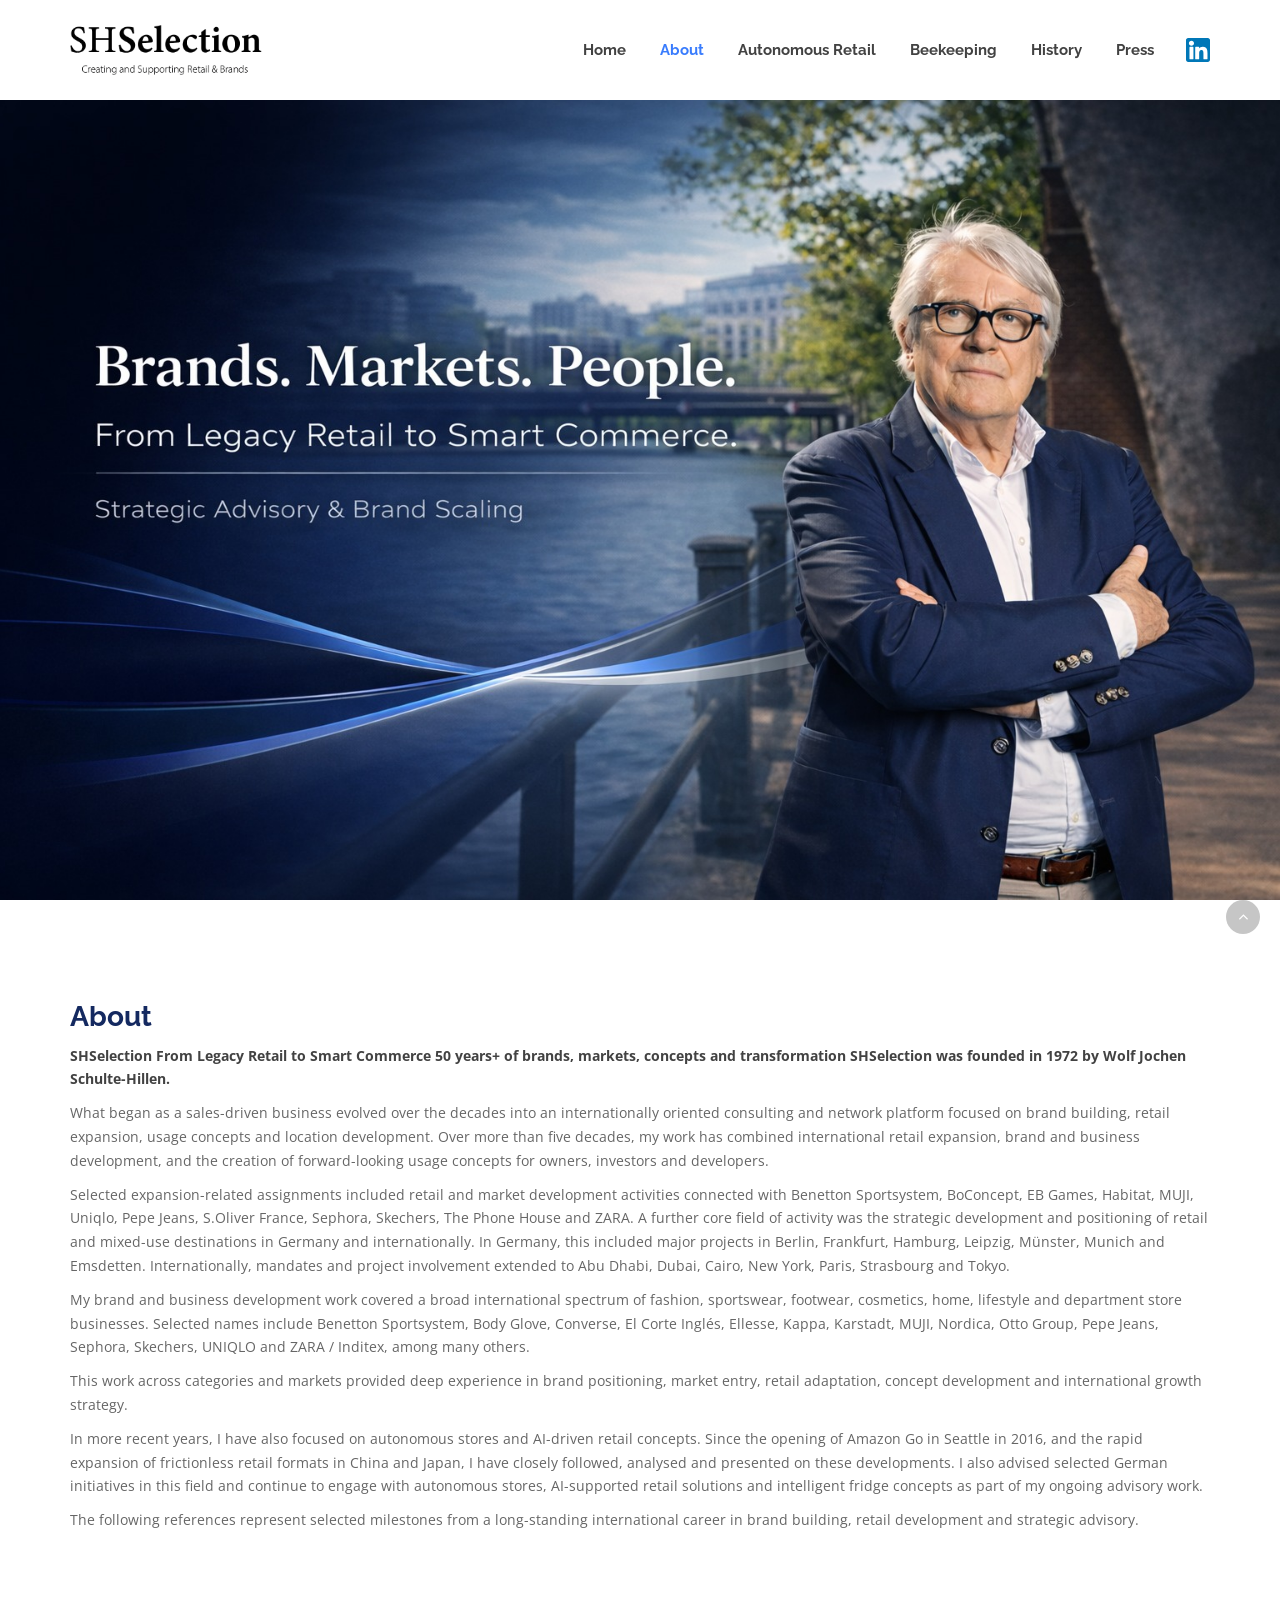
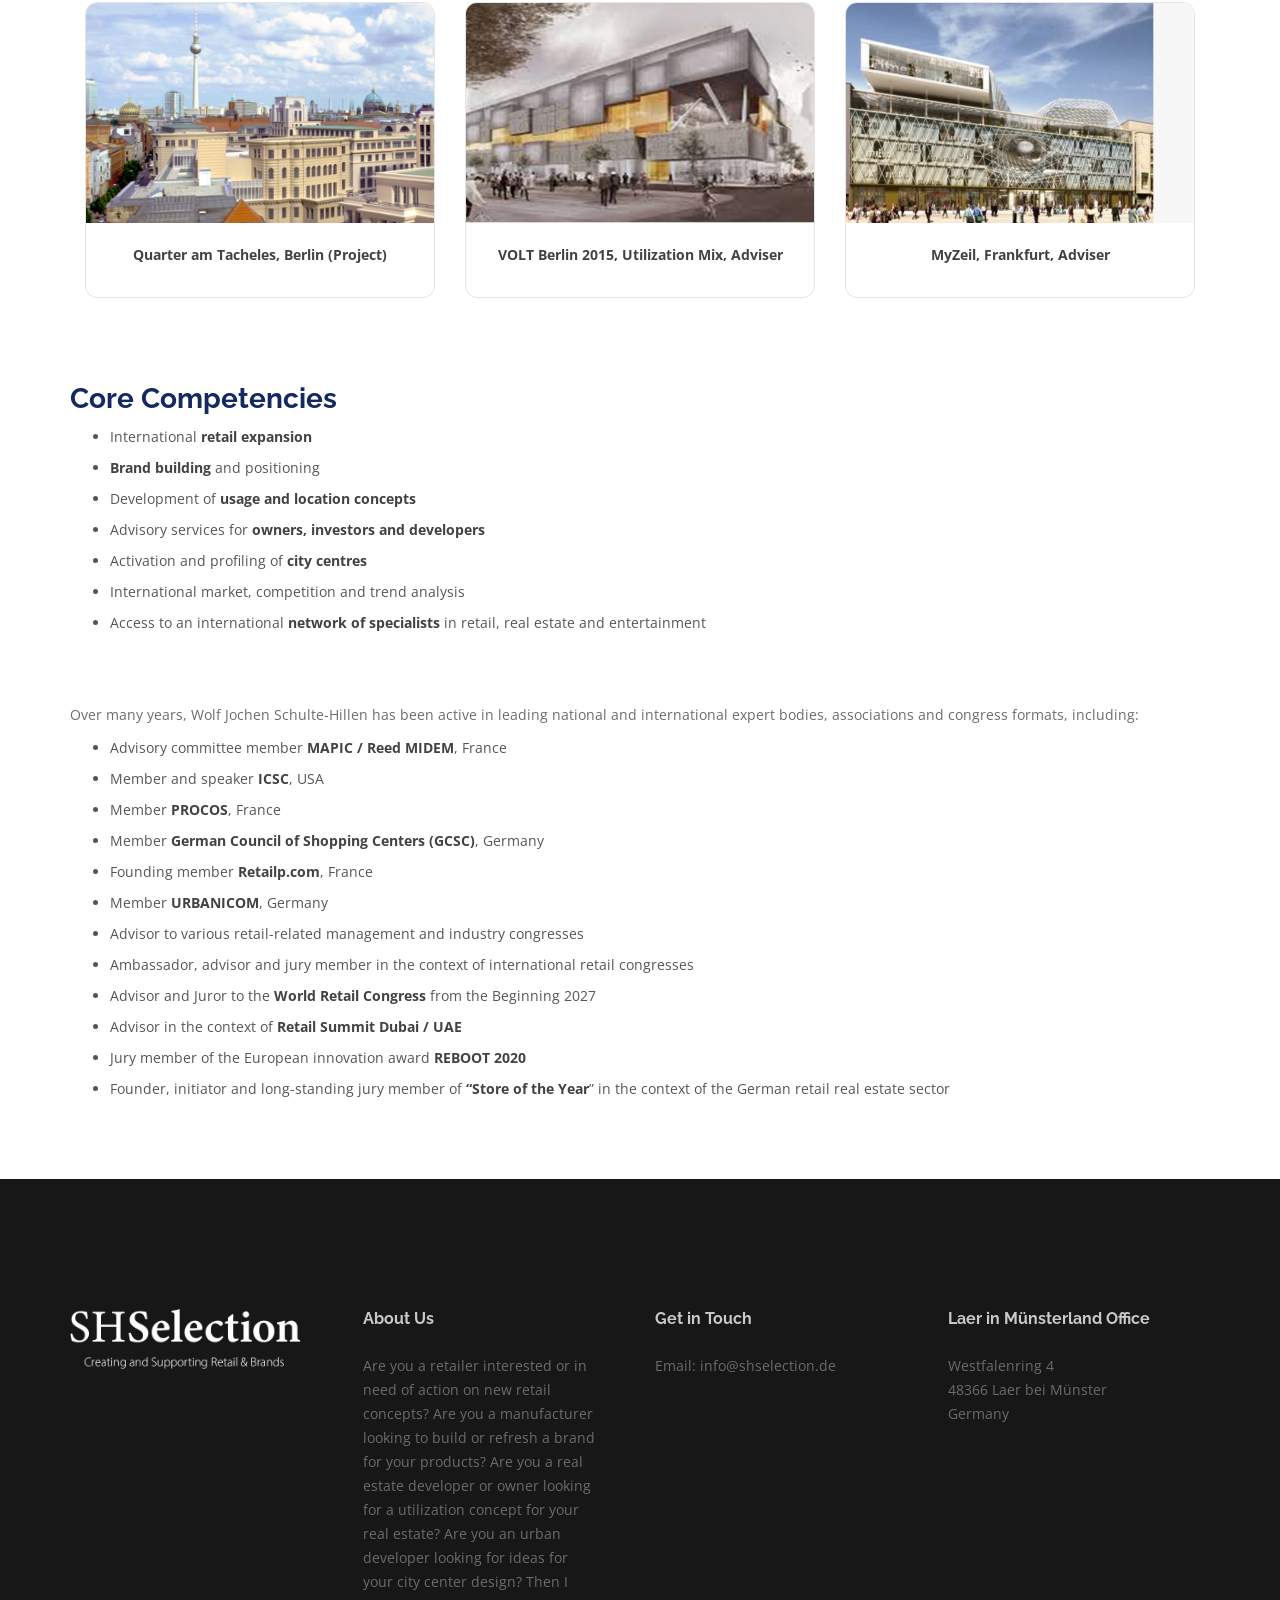
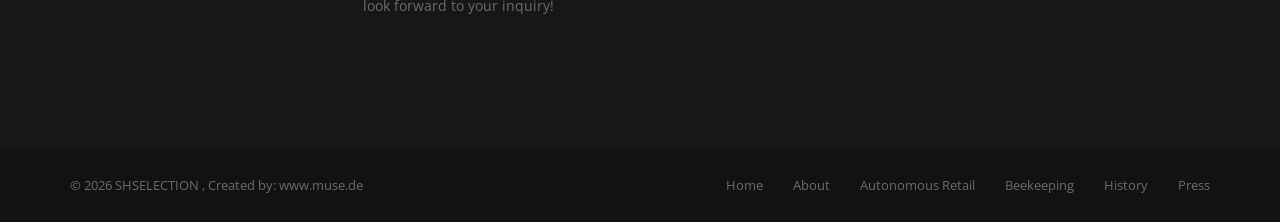
==== about.html @ 66995855 "ui change" ====
<!DOCTYPE html>
<html lang="en">

<head>
    <title>SHSELECTION | Presses Melbourne</title>

    <meta charset="utf-8">
    <!--[if IE]><meta http-equiv='X-UA-Compatible' content='IE=edge,chrome=1'><![endif]-->
    <meta name="viewport" content="width=device-width, initial-scale=1, maximum-scale=1">
    <meta name="description" content="">

    <!-- Google Fonts -->
    <link href='https://fonts.googleapis.com/css?family=Raleway:400,600,700%7COpen+Sans:400,400i,700%7CNoto+Serif:400i'
        rel='stylesheet'>

    <!-- Css -->
    <link rel="stylesheet" href="css/bootstrap.min.css" />
    <link rel="stylesheet" href="css/magnific-popup.css" />
    <link rel="stylesheet" href="revolution/css/settings.css" />
    <link rel="stylesheet" href="css/font-icons.css" />
    <link rel="stylesheet" type="text/css" href="css/aos.css">
    <link rel="stylesheet" href="css/rev-slider.css" />
    <link rel="stylesheet" href="css/sliders.css" />
    <link rel="stylesheet" href="css/style.css" />
    <link rel="stylesheet" href="css/colors/blue.css" />

    <!-- Favicons -->
    <link rel="shortcut icon" href="img/favicon.ico">
    <link rel="apple-touch-icon" href="img/apple-touch-icon.png">
    <link rel="apple-touch-icon" sizes="72x72" href="img/apple-touch-icon-72x72.png">
    <link rel="apple-touch-icon" sizes="114x114" href="img/apple-touch-icon-114x114.png">

</head>

<body class="relative raleway grid-1440">

    <!-- Preloader -->
    <div class="loader-mask">
        <div class="loader">
            <div></div>
            <div></div>
        </div>
    </div>


    <main class="main-wrapper">

        <header class="nav-type-3">

            <nav class="navbar navbar-static-top">
                <div class="navigation" id="sticky-nav">
                    <div class="container relative">

                        <div class="row">
                            <div class="navbar-header">
                                <!-- Logo -->
                                <div class="logo-container">
                                    <div class="logo-wrap">
                                        <a href="index.html">
                                            <img class="logo-dark" src="img/logo.png" alt="logo">
                                        </a>
                                    </div>
                                </div>
                                <button type="button" class="navbar-toggle" data-toggle="collapse"
                                    data-target="#navbar-collapse">
                                    <span class="sr-only">Toggle navigation</span>
                                    <span class="icon-bar"></span>
                                    <span class="icon-bar"></span>
                                    <span class="icon-bar"></span>
                                </button>
                            </div> <!-- end navbar-header -->

                            <div class="nav-wrap right">
                                <div class="collapse navbar-collapse text-center" id="navbar-collapse">
                                    <ul class="nav navbar-nav navbar-right">
                                        <li>
                                            <a href="index.html">Home</a>
                                        </li>
                                        <li class="active">
                                            <a href="about.html">About</a>
                                        </li>
                                        <li>
                                            <a href="autonomous_retail.html">Autonomous Retail</a>
                                        </li>
                                        <li>
                                            <a href="beekeeping.html">Beekeeping</a>
                                        </li>
                                        <li>
                                            <a href="history.html">History</a>
                                        </li>
                                        <li>
                                            <a href="press.html">Press</a>
                                        </li>
                                        <!-- Nav right -->
                                        <li class="nav-right hidden-sm hidden-xs">
                                            <ul>
                                                <li>
                                                    <a href="https://www.linkedin.com/in/wjsh/" target="_blank"
                                                        class="header_icon">
                                                        <img src="img/linkedin_icon.svg" alt="#">
                                                    </a> 
                                                </li>
                                            </ul>
                                        </li>


                                    </ul> <!-- end menu -->
                                </div> <!-- end collapse -->
                            </div> <!-- end col -->

                        </div> <!-- end row -->
                    </div> <!-- end container -->
                </div> <!-- end navigation -->
            </nav> <!-- end navbar -->
        </header>

        <div class="content-wrapper oh">

            <section class="custome_banner about_banner">
                <div class="container">
                    <div class="custome_banner_inner">
                        <div class="custome_banner_content animated-queue d-none">
                            <h2>Press</h2>
                            <p>Always focusing on innovations, trends and current topics. Here you can find articles and
                                contributions from SH Selection in German.</p>
                        </div>
                    </div>
                </div>
            </section>

            <div class="about_content">
                <section class="section-wrap pt-100">
                    <div class="container">
                        <h2 class="section-title" data-aos="fade-up">About</h2>
                        <p class="section-text" data-aos="fade-up"> <strong>SHSelection From Legacy Retail to Smart
                                Commerce 50 years+ of brands, markets, concepts and
                                transformation SHSelection was founded in 1972 by Wolf Jochen Schulte-Hillen.</strong>
                        </p>
                        <p class="section-text" data-aos="fade-up">
                            What began as a sales-driven business evolved over the decades into an internationally
                            oriented consulting and network platform focused on brand building, retail expansion, usage
                            concepts and location development. Over more than five decades, my work has combined
                            international retail expansion, brand and business development, and the creation of
                            forward-looking usage concepts for owners, investors and developers.
                        </p>
                        <p class="section-text" data-aos="fade-up">
                            Selected expansion-related assignments included retail and market development activities
                            connected with Benetton Sportsystem, BoConcept, EB Games, Habitat, MUJI, Uniqlo, Pepe Jeans,
                            S.Oliver France, Sephora, Skechers, The Phone House and ZARA. A further core field of
                            activity was the strategic development and positioning of retail and mixed-use destinations
                            in Germany and internationally. In Germany, this included major projects in Berlin,
                            Frankfurt, Hamburg, Leipzig, Münster, Munich and Emsdetten. Internationally, mandates and
                            project involvement extended to Abu Dhabi, Dubai, Cairo, New York, Paris, Strasbourg and
                            Tokyo.
                        </p>
                        <p class="section-text" data-aos="fade-up">
                            My brand and business development work covered a broad international spectrum of fashion,
                            sportswear, footwear, cosmetics, home, lifestyle and department store businesses. Selected
                            names include Benetton Sportsystem, Body Glove, Converse, El Corte Inglés, Ellesse, Kappa,
                            Karstadt, MUJI, Nordica, Otto Group, Pepe Jeans, Sephora, Skechers, UNIQLO and ZARA /
                            Inditex, among many others.
                        </p>
                        <p class="section-text" data-aos="fade-up">
                            This work across categories and markets provided deep experience in brand positioning,
                            market entry, retail adaptation, concept development and international growth strategy.
                        </p>
                        <p class="section-text" data-aos="fade-up">
                            In more recent years, I have also focused on autonomous stores and AI-driven retail
                            concepts. Since the opening of Amazon Go in Seattle in 2016, and the rapid expansion of
                            frictionless retail formats in China and Japan, I have closely followed, analysed and
                            presented on these developments. I also advised selected German initiatives in this field
                            and continue to engage with autonomous stores, AI-supported retail solutions and intelligent
                            fridge concepts as part of my ongoing advisory work.
                        </p>
                        <p class="section-text" data-aos="fade-up">
                            The following references represent selected milestones from a long-standing international
                            career in brand building, retail development and strategic advisory.
                        </p>
                    </div>
                </section>
                <section class="section-wrap about_slider">
                    <div class="container">
                        <div class="about_slider_inner">
                            <div id="owl-3-items"
                                class="works-grid with-title gutter owl-carousel owl-theme owl-dark-dots">

                                <div class="work-item hover-trigger hover-3">
                                    <div class="work-container">
                                        <div class="card_with_img">
                                            <div class="card_img">
                                                <img src="img/about/about_slider_img1.jpeg" alt="#">
                                            </div>
                                            <div class="card_content">
                                                <p><strong>Quarter am Tacheles, Berlin (Project)</strong></p>
                                            </div>
                                        </div>
                                    </div>
                                </div>
                                <div class="work-item hover-trigger hover-3">
                                    <div class="work-container">
                                        <div class="card_with_img">
                                            <div class="card_img">
                                                <img src="img/about/about_slider_img2.jpeg" alt="#">
                                            </div>
                                            <div class="card_content">
                                                <p><strong>VOLT Berlin 2015, Utilization Mix, Adviser</strong></p>
                                            </div>
                                        </div>
                                    </div>
                                </div>
                                <div class="work-item hover-trigger hover-3">
                                    <div class="work-container">
                                        <div class="card_with_img">
                                            <div class="card_img">
                                                <img src="img/about/about_slider_img3.jpeg" alt="#">
                                            </div>
                                            <div class="card_content">
                                                <p><strong>MyZeil, Frankfurt, Adviser </strong></p>
                                            </div>
                                        </div>
                                    </div>
                                </div>
                                <div class="work-item hover-trigger hover-3">
                                    <div class="work-container">
                                        <div class="card_with_img">
                                            <div class="card_img">
                                                <img src="img/about/about_slider_img4.jpeg" alt="#">
                                            </div>
                                            <div class="card_content">
                                                <p><strong>O 2 Arena Areal, Berlin - (Project)</strong></p>
                                            </div>
                                        </div>
                                    </div>
                                </div>
                                <div class="work-item hover-trigger hover-3">
                                    <div class="work-container">
                                        <div class="card_with_img">
                                            <div class="card_img">
                                                <img src="img/about/about_slider_img5.jpeg" alt="#">
                                            </div>
                                            <div class="card_content">
                                                <p><strong>Stubengassen, Münster, Project</strong></p>
                                            </div>
                                        </div>
                                    </div>
                                </div>
                                <div class="work-item hover-trigger hover-3">
                                    <div class="work-container">
                                        <div class="card_with_img">
                                            <div class="card_img">
                                                <img src="img/about/about_slider_img6.jpeg" alt="#">
                                            </div>
                                            <div class="card_content">
                                                <p><strong>Kaufmannshaus, Hamburg, Project </strong></p>
                                            </div>
                                        </div>
                                    </div>
                                </div>
                                <div class="work-item hover-trigger hover-3">
                                    <div class="work-container">
                                        <div class="card_with_img">
                                            <div class="card_img">
                                                <img src="img/about/about_slider_img7.jpeg" alt="#">
                                            </div>
                                            <div class="card_content">
                                                <p><strong>Haus Cumberland, Berlin, Project</strong></p>
                                            </div>
                                        </div>
                                    </div>
                                </div>
                                <div class="work-item hover-trigger hover-3">
                                    <div class="work-container">
                                        <div class="card_with_img">
                                            <div class="card_img">
                                                <img src="img/about/about_slider_img8.jpeg" alt="#">
                                            </div>
                                            <div class="card_content">
                                                <p><strong>Paris Rive Gauche, Paris , Project</strong></p>
                                            </div>
                                        </div>
                                    </div>
                                </div>
                                <div class="work-item hover-trigger hover-3">
                                    <div class="work-container">
                                        <div class="card_with_img">
                                            <div class="card_img">
                                                <img src="img/about/about_slider_img9.jpeg" alt="#">
                                            </div>
                                            <div class="card_content">
                                                <p><strong>Domus, Paris </strong></p>
                                            </div>
                                        </div>
                                    </div>
                                </div>
                                <div class="work-item hover-trigger hover-3">
                                    <div class="work-container">
                                        <div class="card_with_img">
                                            <div class="card_img">
                                                <img src="img/about/about_slider_img10.jpeg" alt="#">
                                            </div>
                                            <div class="card_content">
                                                <p><strong>Yas Island, Abu Dhabi, Adviser <br> Cooperation with
                                                        Lunson&Mitchenall, UK </strong></p>
                                            </div>
                                        </div>
                                    </div>
                                </div>
                                <div class="work-item hover-trigger hover-3">
                                    <div class="work-container">
                                        <div class="card_with_img">
                                            <div class="card_img">
                                                <img src="img/about/about_slider_img11.jpeg" alt="#">
                                            </div>
                                            <div class="card_content">
                                                <p><strong>Quartier 206, Berlin, Adviser</strong></p>
                                            </div>
                                        </div>
                                    </div>
                                </div>

                            </div>
                        </div>
                    </div>
                </section>
                <!-- SERVICES -->
                <section class="section-wrap core_competencies_sec">
                    <div class="container">
                        <div class="core_competencies_sec_inner">
                            <h2 class="section-title" data-aos="fade-up">Core Competencies</h2>
                            <ul class="services-list">
                                <li data-aos="fade-up">International <strong>retail expansion</strong>
                                </li>
                                <li data-aos="fade-up"><strong>Brand building</strong> and positioning</li>
                                <li data-aos="fade-up">Development of <strong>usage and location concepts</strong></li>
                                <li data-aos="fade-up">Advisory services for <strong>owners, investors and
                                        developers</strong>
                                </li>
                                <li data-aos="fade-up">Activation and profiling of <strong>city centres</strong></li>
                                <li data-aos="fade-up">
                                    International market, competition and trend analysis
                                </li>
                                <li data-aos="fade-up">
                                    Access to an international <strong>network of specialists</strong> in retail, real
                                    estate and entertainment
                                </li>
                            </ul>
                        </div>
                    </div>
                </section>

                <section class="section-wrap core_competencies_sec pb-70">
                    <div class="container">
                        <div class="core_competencies_sec_inner">
                            <!-- <h2 class="section-title" >Core Competencies</h2>  -->
                            <p data-aos="fade-up">Over many years, Wolf Jochen Schulte-Hillen has been active in leading
                                national and international expert bodies, associations and congress formats, including:
                            </p>
                            <ul class="services-list">
                                <li data-aos="fade-up">Advisory committee member <strong>MAPIC / Reed MIDEM</strong>,
                                    France
                                </li>
                                <li data-aos="fade-up">Member and speaker <strong>ICSC</strong>, USA</li>
                                <li data-aos="fade-up">Member <strong>PROCOS</strong>, France</li>
                                <li data-aos="fade-up">Member <strong>German Council of Shopping Centers
                                        (GCSC)</strong>, Germany
                                </li>
                                <li data-aos="fade-up">Founding member <strong>Retailp.com</strong>, France</li>
                                <li data-aos="fade-up">
                                    Member <strong>URBANICOM</strong>, Germany
                                </li>
                                <li data-aos="fade-up">
                                    Advisor to various retail-related management and industry congresses
                                </li>
                                <li data-aos="fade-up">
                                    Ambassador, advisor and jury member in the context of international retail
                                    congresses
                                </li>
                                <li data-aos="fade-up">
                                    Advisor and Juror to the <strong>World Retail Congress</strong> from the Beginning
                                    2027
                                </li>
                                <li data-aos="fade-up">
                                    Advisor in the context of <strong>Retail Summit Dubai / UAE</strong>
                                </li>
                                <li data-aos="fade-up">
                                    Jury member of the European innovation award <strong>REBOOT 2020</strong>
                                </li>
                                <li data-aos="fade-up">
                                    Founder, initiator and long-standing jury member of <strong>“Store of the
                                        Year</strong>” in the context of the German retail real estate sector
                                </li>
                            </ul>
                        </div>
                    </div>
                </section>
            </div>







            <!-- Footer Type-4 -->
            <footer class="footer footer-type-4 bg-dark">
                <div class="container">
                    <div class="footer-widgets pb-mdm-20">
                        <div class="row">

                            <div class="col-md-3 col-sm-6 col-xs-12">
                                <div class="widget footer-logo" data-aos="fade-up">
                                    <img src="img/footer_logo.png" alt="">
                                </div>
                            </div> <!-- end about us -->

                            <div class="col-md-3 col-sm-6 col-xs-12">
                                <div class="widget footer-about-us">
                                    <h5 class="widget-title" data-aos="fade-up">About Us</h5>
                                    <p class="mb-0" data-aos="fade-up">Are you a retailer interested or in need of
                                        action on new retail concepts? Are you a
                                        manufacturer looking to build or refresh a brand for your products? Are you a
                                        real estate developer
                                        or owner looking for a utilization concept for your real estate? Are you an
                                        urban developer looking
                                        for ideas for your city center design?

                                        Then I look forward to your inquiry!</p>
                                </div>
                            </div> <!-- end about us -->

                            <div class="col-md-3 col-sm-6 col-xs-12">
                                <div class="widget footer-get-in-touch" data-aos="fade-up">
                                    <h5 class="widget-title" >Get in Touch</h5>
                                    <p>Email: <a href="mailto:info@shselection.de" >info@shselection.de</a></p>

                                </div>
                            </div> <!-- end stay in touch -->

                            <div class="col-md-3 col-sm-6 col-xs-12">
                                <div class="widget footer-get-in-touch">
                                    <h5 class="widget-title" data-aos="fade-up">Laer in Münsterland Office</h5>
                                    <address class="footer-address mb-0" data-aos="fade-up">Westfalenring 4<br>48366
                                        Laer bei Münster<br>Germany</address>
                                </div>
                            </div> <!-- end address -->

                        </div>
                    </div>
                </div> <!-- end container -->

                <div class="bottom-footer">
                    <div class="container">
                        <div class="row">

                            <div class="col-sm-4 copyright sm-text-center" data-aos="fade-up">
                                <span>
                                    &copy; 2026 SHSELECTION , Created by: <a href="www.muse.de"
                                        target="_blank">www.muse.de</a>
                                </span>
                            </div>

                            <div class="col-sm-8" data-aos="fade-up">
                                <ul class="bottom-footer-links text-right sm-text-center">
                                    <li><a href="index.html">Home</a></li>
                                    <li><a href="about.html">About</a></li>
                                    <li><a href="autonomous_retail.html">Autonomous Retail</a></li>
                                    <li><a href="beekeeping.html">Beekeeping</a></li>
                                    <li><a href="history.html">History</a></li>
                                    <li><a href="press.html">Press</a></li>
                                </ul>
                            </div>

                        </div>
                    </div>
                </div> <!-- end bottom footer -->
            </footer> <!-- end footer -->


            <div id="back-to-top">
                <a href="#top"><i class="fa fa-angle-up"></i></a>
            </div>

        </div> <!-- end content wrapper -->
    </main> <!-- end main wrapper -->

    <!-- jQuery Scripts -->
    <script type="text/javascript" src="js/jquery.min.js"></script>
    <script type="text/javascript" src="js/bootstrap.min.js"></script>
    <script type="text/javascript" src="js/aos.js"></script>
    <script type="text/javascript" src="js/plugins.js"></script>
    <script type="text/javascript" src="revolution/js/jquery.themepunch.tools.min.js"></script>
    <script type="text/javascript" src="revolution/js/jquery.themepunch.revolution.min.js"></script>
    <script type="text/javascript" src="js/rev-slider.js"></script>
    <script type="text/javascript" src="js/scripts.js"></script>


    <script type="text/javascript" src="revolution/js/extensions/revolution.extension.video.min.js"></script>
    <script type="text/javascript" src="revolution/js/extensions/revolution.extension.carousel.min.js"></script>
    <script type="text/javascript" src="revolution/js/extensions/revolution.extension.slideanims.min.js"></script>
    <script type="text/javascript" src="revolution/js/extensions/revolution.extension.actions.min.js"></script>
    <script type="text/javascript" src="revolution/js/extensions/revolution.extension.layeranimation.min.js"></script>
    <script type="text/javascript" src="revolution/js/extensions/revolution.extension.kenburn.min.js"></script>
    <script type="text/javascript" src="revolution/js/extensions/revolution.extension.navigation.min.js"></script>
    <script type="text/javascript" src="revolution/js/extensions/revolution.extension.migration.min.js"></script>
    <script type="text/javascript" src="revolution/js/extensions/revolution.extension.parallax.min.js"></script>



</body>

</html>
---- revolution/css/settings.css ----
/*-----------------------------------------------------------------------------

-	Revolution Slider 5.0 Default Style Settings -

Screen Stylesheet

version:   	5.4.0
date:      	11/02/17
author:		themepunch
email:     	info@themepunch.com
website:   	http://www.themepunch.com
-----------------------------------------------------------------------------*/
#debungcontrolls,.debugtimeline{width:100%;box-sizing:border-box}.rev_column,.rev_column .tp-parallax-wrap,.tp-svg-layer svg{vertical-align:top}#debungcontrolls{z-index:100000;position:fixed;bottom:0;height:auto;background:rgba(0,0,0,.6);padding:10px}.debugtimeline{height:10px;position:relative;margin-bottom:3px;display:none;white-space:nowrap}.debugtimeline:hover{height:15px}.the_timeline_tester{background:#e74c3c;position:absolute;top:0;left:0;height:100%;width:0}.debugtimeline.tl_slide .the_timeline_tester{background:#f39c12}.debugtimeline.tl_frame .the_timeline_tester{background:#3498db}.debugtimline_txt{color:#fff;font-weight:400;font-size:7px;position:absolute;left:10px;top:0;white-space:nowrap;line-height:10px}.rtl{direction:rtl}@font-face{font-family:revicons;src:url(../fonts/revicons/revicons.eot?5510888);src:url(../fonts/revicons/revicons.eot?5510888#iefix) format('embedded-opentype'),url(../fonts/revicons/revicons.woff?5510888) format('woff'),url(../fonts/revicons/revicons.ttf?5510888) format('truetype'),url(../fonts/revicons/revicons.svg?5510888#revicons) format('svg');font-weight:400;font-style:normal}[class*=" revicon-"]:before,[class^=revicon-]:before{font-family:revicons;font-style:normal;font-weight:400;speak:none;display:inline-block;text-decoration:inherit;width:1em;margin-right:.2em;text-align:center;font-variant:normal;text-transform:none;line-height:1em;margin-left:.2em}.revicon-search-1:before{content:'\e802'}.revicon-pencil-1:before{content:'\e831'}.revicon-picture-1:before{content:'\e803'}.revicon-cancel:before{content:'\e80a'}.revicon-info-circled:before{content:'\e80f'}.revicon-trash:before{content:'\e801'}.revicon-left-dir:before{content:'\e817'}.revicon-right-dir:before{content:'\e818'}.revicon-down-open:before{content:'\e83b'}.revicon-left-open:before{content:'\e819'}.revicon-right-open:before{content:'\e81a'}.revicon-angle-left:before{content:'\e820'}.revicon-angle-right:before{content:'\e81d'}.revicon-left-big:before{content:'\e81f'}.revicon-right-big:before{content:'\e81e'}.revicon-magic:before{content:'\e807'}.revicon-picture:before{content:'\e800'}.revicon-export:before{content:'\e80b'}.revicon-cog:before{content:'\e832'}.revicon-login:before{content:'\e833'}.revicon-logout:before{content:'\e834'}.revicon-video:before{content:'\e805'}.revicon-arrow-combo:before{content:'\e827'}.revicon-left-open-1:before{content:'\e82a'}.revicon-right-open-1:before{content:'\e82b'}.revicon-left-open-mini:before{content:'\e822'}.revicon-right-open-mini:before{content:'\e823'}.revicon-left-open-big:before{content:'\e824'}.revicon-right-open-big:before{content:'\e825'}.revicon-left:before{content:'\e836'}.revicon-right:before{content:'\e826'}.revicon-ccw:before{content:'\e808'}.revicon-arrows-ccw:before{content:'\e806'}.revicon-palette:before{content:'\e829'}.revicon-list-add:before{content:'\e80c'}.revicon-doc:before{content:'\e809'}.revicon-left-open-outline:before{content:'\e82e'}.revicon-left-open-2:before{content:'\e82c'}.revicon-right-open-outline:before{content:'\e82f'}.revicon-right-open-2:before{content:'\e82d'}.revicon-equalizer:before{content:'\e83a'}.revicon-layers-alt:before{content:'\e804'}.revicon-popup:before{content:'\e828'}.rev_slider_wrapper{position:relative;z-index:0;width:100%}.rev_slider{position:relative;overflow:visible}.entry-content .rev_slider a,.rev_slider a{box-shadow:none}.tp-overflow-hidden{overflow:hidden!important}.group_ov_hidden{overflow:hidden}.rev_slider img,.tp-simpleresponsive img{max-width:none!important;transition:none;margin:0;padding:0;border:none}.rev_slider .no-slides-text{font-weight:700;text-align:center;padding-top:80px}.rev_slider>ul,.rev_slider>ul>li,.rev_slider>ul>li:before,.rev_slider_wrapper>ul,.tp-revslider-mainul>li,.tp-revslider-mainul>li:before,.tp-simpleresponsive>ul,.tp-simpleresponsive>ul>li,.tp-simpleresponsive>ul>li:before{list-style:none!important;position:absolute;margin:0!important;padding:0!important;overflow-x:visible;overflow-y:visible;background-image:none;background-position:0 0;text-indent:0;top:0;left:0}.rev_slider>ul>li,.rev_slider>ul>li:before,.tp-revslider-mainul>li,.tp-revslider-mainul>li:before,.tp-simpleresponsive>ul>li,.tp-simpleresponsive>ul>li:before{visibility:hidden}.tp-revslider-mainul,.tp-revslider-slidesli{padding:0!important;margin:0!important;list-style:none!important}.fullscreen-container,.fullwidthbanner-container{padding:0;position:relative}.rev_slider li.tp-revslider-slidesli{position:absolute!important}.tp-caption .rs-untoggled-content{display:block}.tp-caption .rs-toggled-content{display:none}.rs-toggle-content-active.tp-caption .rs-toggled-content{display:block}.rs-toggle-content-active.tp-caption .rs-untoggled-content{display:none}.rev_slider .caption,.rev_slider .tp-caption{position:relative;visibility:hidden;white-space:nowrap;display:block;-webkit-font-smoothing:antialiased!important;z-index:1}.rev_slider .caption,.rev_slider .tp-caption,.tp-simpleresponsive img{-moz-user-select:none;-khtml-user-select:none;-webkit-user-select:none;-o-user-select:none}.rev_slider .tp-mask-wrap .tp-caption,.rev_slider .tp-mask-wrap :last-child,.wpb_text_column .rev_slider .tp-mask-wrap .tp-caption,.wpb_text_column .rev_slider .tp-mask-wrap :last-child{margin-bottom:0}.tp-svg-layer svg{width:100%;height:100%;position:relative}.tp-carousel-wrapper{cursor:url(openhand.cur),move}.tp-carousel-wrapper.dragged{cursor:url(closedhand.cur),move}.tp_inner_padding{box-sizing:border-box;max-height:none!important}.tp-caption.tp-layer-selectable{-moz-user-select:all;-khtml-user-select:all;-webkit-user-select:all;-o-user-select:all}.tp-caption.tp-hidden-caption,.tp-forcenotvisible,.tp-hide-revslider,.tp-parallax-wrap.tp-hidden-caption{visibility:hidden!important;display:none!important}.rev_slider audio,.rev_slider embed,.rev_slider iframe,.rev_slider object,.rev_slider video{max-width:none!important}.tp-element-background{position:absolute;top:0;left:0;width:100%;height:100%;z-index:0}.tp-blockmask,.tp-blockmask_in,.tp-blockmask_out{position:absolute;top:0;left:0;width:100%;height:100%;background:#fff;z-index:1000;transform:scaleX(0) scaleY(0)}.rev_row_zone{position:absolute;width:100%;left:0;box-sizing:border-box;min-height:50px;font-size:0}.rev_column_inner,.rev_slider .tp-caption.rev_row{position:relative;width:100%!important;box-sizing:border-box}.rev_row_zone_top{top:0}.rev_row_zone_middle{top:50%;transform:translateY(-50%)}.rev_row_zone_bottom{bottom:0}.rev_slider .tp-caption.rev_row{display:table;table-layout:fixed;vertical-align:top;height:auto!important;font-size:0}.rev_column{display:table-cell;position:relative;height:auto;box-sizing:border-box;font-size:0}.rev_column_inner{display:block;height:auto!important;white-space:normal!important}.rev_column_bg{width:100%;height:100%;position:absolute;top:0;left:0;z-index:0;box-sizing:border-box;background-clip:content-box;border:0 solid transparent}.tp-caption .backcorner,.tp-caption .backcornertop,.tp-caption .frontcorner,.tp-caption .frontcornertop{height:0;top:0;width:0;position:absolute}.rev_column_inner .tp-loop-wrap,.rev_column_inner .tp-mask-wrap,.rev_column_inner .tp-parallax-wrap{text-align:inherit}.rev_column_inner .tp-mask-wrap{display:inline-block}.rev_column_inner .tp-parallax-wrap,.rev_column_inner .tp-parallax-wrap .tp-loop-wrap,.rev_column_inner .tp-parallax-wrap .tp-mask-wrap{position:relative!important;left:auto!important;top:auto!important;line-height:0}.tp-video-play-button,.tp-video-play-button i{line-height:50px!important;vertical-align:top;text-align:center}.rev_column_inner .rev_layer_in_column,.rev_column_inner .tp-parallax-wrap,.rev_column_inner .tp-parallax-wrap .tp-loop-wrap,.rev_column_inner .tp-parallax-wrap .tp-mask-wrap{vertical-align:top}.rev_break_columns{display:block!important}.rev_break_columns .tp-parallax-wrap.rev_column{display:block!important;width:100%!important}.fullwidthbanner-container{overflow:hidden}.fullwidthbanner-container .fullwidthabanner{width:100%;position:relative}.tp-static-layers{position:absolute;z-index:101;top:0;left:0}.tp-caption .frontcorner{border-left:40px solid transparent;border-right:0 solid transparent;border-top:40px solid #00A8FF;left:-40px}.tp-caption .backcorner{border-left:0 solid transparent;border-right:40px solid transparent;border-bottom:40px solid #00A8FF;right:0}.tp-caption .frontcornertop{border-left:40px solid transparent;border-right:0 solid transparent;border-bottom:40px solid #00A8FF;left:-40px}.tp-caption .backcornertop{border-left:0 solid transparent;border-right:40px solid transparent;border-top:40px solid #00A8FF;right:0}.tp-layer-inner-rotation{position:relative!important}img.tp-slider-alternative-image{width:100%;height:auto}.caption.fullscreenvideo,.rs-background-video-layer,.tp-caption.coverscreenvideo,.tp-caption.fullscreenvideo{width:100%;height:100%;top:0;left:0;position:absolute}.noFilterClass{filter:none!important}.rs-background-video-layer{visibility:hidden;z-index:0}.caption.fullscreenvideo audio,.caption.fullscreenvideo iframe,.caption.fullscreenvideo video,.tp-caption.fullscreenvideo iframe,.tp-caption.fullscreenvideo iframe audio,.tp-caption.fullscreenvideo iframe video{width:100%!important;height:100%!important;display:none}.fullcoveredvideo audio,.fullscreenvideo audio .fullcoveredvideo video,.fullscreenvideo video{background:#000}.fullcoveredvideo .tp-poster{background-position:center center;background-size:cover;width:100%;height:100%;top:0;left:0}.videoisplaying .html5vid .tp-poster{display:none}.tp-video-play-button{background:#000;background:rgba(0,0,0,.3);border-radius:5px;position:absolute;top:50%;left:50%;color:#FFF;margin-top:-25px;margin-left:-25px;cursor:pointer;width:50px;height:50px;box-sizing:border-box;display:inline-block;z-index:4;opacity:0;transition:opacity .3s ease-out!important}.tp-audio-html5 .tp-video-play-button,.tp-hiddenaudio{display:none!important}.tp-caption .html5vid{width:100%!important;height:100%!important}.tp-video-play-button i{width:50px;height:50px;display:inline-block;font-size:40px!important}.rs-fullvideo-cover,.tp-dottedoverlay,.tp-shadowcover{height:100%;top:0;left:0;position:absolute}.tp-caption:hover .tp-video-play-button{opacity:1;display:block}.tp-caption .tp-revstop{display:none;border-left:5px solid #fff!important;border-right:5px solid #fff!important;margin-top:15px!important;line-height:20px!important;vertical-align:top;font-size:25px!important}.tp-seek-bar,.tp-video-button,.tp-volume-bar{outline:0;line-height:12px;margin:0;cursor:pointer}.videoisplaying .revicon-right-dir{display:none}.videoisplaying .tp-revstop{display:inline-block}.videoisplaying .tp-video-play-button{display:none}.fullcoveredvideo .tp-video-play-button{display:none!important}.fullscreenvideo .fullscreenvideo audio,.fullscreenvideo .fullscreenvideo video{object-fit:contain!important}.fullscreenvideo .fullcoveredvideo audio,.fullscreenvideo .fullcoveredvideo video{object-fit:cover!important}.tp-video-controls{position:absolute;bottom:0;left:0;right:0;padding:5px;opacity:0;transition:opacity .3s;background-image:linear-gradient(to bottom,#000 13%,#323232 100%);display:table;max-width:100%;overflow:hidden;box-sizing:border-box}.rev-btn.rev-hiddenicon i,.rev-btn.rev-withicon i{transition:all .2s ease-out!important;font-size:15px}.tp-caption:hover .tp-video-controls{opacity:.9}.tp-video-button{background:rgba(0,0,0,.5);border:0;border-radius:3px;font-size:12px;color:#fff;padding:0}.tp-video-button:hover{cursor:pointer}.tp-video-button-wrap,.tp-video-seek-bar-wrap,.tp-video-vol-bar-wrap{padding:0 5px;display:table-cell;vertical-align:middle}.tp-video-seek-bar-wrap{width:80%}.tp-video-vol-bar-wrap{width:20%}.tp-seek-bar,.tp-volume-bar{width:100%;padding:0}.rs-fullvideo-cover{width:100%;background:0 0;z-index:5}.disabled_lc .tp-video-play-button,.rs-background-video-layer audio::-webkit-media-controls,.rs-background-video-layer video::-webkit-media-controls,.rs-background-video-layer video::-webkit-media-controls-start-playback-button{display:none!important}.tp-audio-html5 .tp-video-controls{opacity:1!important;visibility:visible!important}.tp-dottedoverlay{background-repeat:repeat;width:100%;z-index:3}.tp-dottedoverlay.twoxtwo{background:url(../assets/gridtile.png)}.tp-dottedoverlay.twoxtwowhite{background:url(../assets/gridtile_white.png)}.tp-dottedoverlay.threexthree{background:url(../assets/gridtile_3x3.png)}.tp-dottedoverlay.threexthreewhite{background:url(../assets/gridtile_3x3_white.png)}.tp-shadowcover{width:100%;background:#fff;z-index:-1}.tp-shadow1{box-shadow:0 10px 6px -6px rgba(0,0,0,.8)}.tp-shadow2:after,.tp-shadow2:before,.tp-shadow3:before,.tp-shadow4:after{z-index:-2;position:absolute;content:"";bottom:10px;left:10px;width:50%;top:85%;max-width:300px;background:0 0;box-shadow:0 15px 10px rgba(0,0,0,.8);transform:rotate(-3deg)}.tp-shadow2:after,.tp-shadow4:after{transform:rotate(3deg);right:10px;left:auto}.tp-shadow5{position:relative;box-shadow:0 1px 4px rgba(0,0,0,.3),0 0 40px rgba(0,0,0,.1) inset}.tp-shadow5:after,.tp-shadow5:before{content:"";position:absolute;z-index:-2;box-shadow:0 0 25px 0 rgba(0,0,0,.6);top:30%;bottom:0;left:20px;right:20px;border-radius:100px/20px}.tp-button{padding:6px 13px 5px;border-radius:3px;height:30px;cursor:pointer;color:#fff!important;text-shadow:0 1px 1px rgba(0,0,0,.6)!important;font-size:15px;line-height:45px!important;font-family:arial,sans-serif;font-weight:700;letter-spacing:-1px;text-decoration:none}.tp-button.big{color:#fff;text-shadow:0 1px 1px rgba(0,0,0,.6);font-weight:700;padding:9px 20px;font-size:19px;line-height:57px!important}.purchase:hover,.tp-button.big:hover,.tp-button:hover{background-position:bottom,15px 11px}.purchase.green,.purchase:hover.green,.tp-button.green,.tp-button:hover.green{background-color:#21a117;box-shadow:0 3px 0 0 #104d0b}.purchase.blue,.purchase:hover.blue,.tp-button.blue,.tp-button:hover.blue{background-color:#1d78cb;box-shadow:0 3px 0 0 #0f3e68}.purchase.red,.purchase:hover.red,.tp-button.red,.tp-button:hover.red{background-color:#cb1d1d;box-shadow:0 3px 0 0 #7c1212}.purchase.orange,.purchase:hover.orange,.tp-button.orange,.tp-button:hover.orange{background-color:#f70;box-shadow:0 3px 0 0 #a34c00}.purchase.darkgrey,.purchase:hover.darkgrey,.tp-button.darkgrey,.tp-button.grey,.tp-button:hover.darkgrey,.tp-button:hover.grey{background-color:#555;box-shadow:0 3px 0 0 #222}.purchase.lightgrey,.purchase:hover.lightgrey,.tp-button.lightgrey,.tp-button:hover.lightgrey{background-color:#888;box-shadow:0 3px 0 0 #555}.rev-btn,.rev-btn:visited{outline:0!important;box-shadow:none!important;text-decoration:none!important;line-height:44px;font-size:17px;font-weight:500;padding:12px 35px;box-sizing:border-box;font-family:Roboto,sans-serif;cursor:pointer}.rev-btn.rev-uppercase,.rev-btn.rev-uppercase:visited{text-transform:uppercase;letter-spacing:1px;font-size:15px;font-weight:900}.rev-btn.rev-withicon i{font-weight:400;position:relative;top:0;margin-left:10px!important}.rev-btn.rev-hiddenicon i{font-weight:400;position:relative;top:0;opacity:0;margin-left:0!important;width:0!important}.rev-btn.rev-hiddenicon:hover i{opacity:1!important;margin-left:10px!important;width:auto!important}.rev-btn.rev-medium,.rev-btn.rev-medium:visited{line-height:36px;font-size:14px;padding:10px 30px}.rev-btn.rev-medium.rev-hiddenicon i,.rev-btn.rev-medium.rev-withicon i{font-size:14px;top:0}.rev-btn.rev-small,.rev-btn.rev-small:visited{line-height:28px;font-size:12px;padding:7px 20px}.rev-btn.rev-small.rev-hiddenicon i,.rev-btn.rev-small.rev-withicon i{font-size:12px;top:0}.rev-maxround{border-radius:30px}.rev-minround{border-radius:3px}.rev-burger{position:relative;width:60px;height:60px;box-sizing:border-box;padding:22px 0 0 14px;border-radius:50%;border:1px solid rgba(51,51,51,.25);-webkit-tap-highlight-color:transparent;cursor:pointer}.rev-burger span{display:block;width:30px;height:3px;background:#333;transition:.7s;pointer-events:none;transform-style:flat!important}.rev-burger.revb-white span,.rev-burger.revb-whitenoborder span{background:#fff}.rev-burger span:nth-child(2){margin:3px 0}#dialog_addbutton .rev-burger:hover :first-child,.open .rev-burger :first-child,.open.rev-burger :first-child{transform:translateY(6px) rotate(-45deg)}#dialog_addbutton .rev-burger:hover :nth-child(2),.open .rev-burger :nth-child(2),.open.rev-burger :nth-child(2){transform:rotate(-45deg);opacity:0}#dialog_addbutton .rev-burger:hover :last-child,.open .rev-burger :last-child,.open.rev-burger :last-child{transform:translateY(-6px) rotate(-135deg)}.rev-burger.revb-white{border:2px solid rgba(255,255,255,.2)}.rev-burger.revb-darknoborder,.rev-burger.revb-whitenoborder{border:0}.rev-burger.revb-darknoborder span{background:#333}.rev-burger.revb-whitefull{background:#fff;border:none}.rev-burger.revb-whitefull span{background:#333}.rev-burger.revb-darkfull{background:#333;border:none}.rev-burger.revb-darkfull span,.rev-scroll-btn.revs-fullwhite{background:#fff}@keyframes rev-ani-mouse{0%{opacity:1;top:29%}15%{opacity:1;top:50%}50%{opacity:0;top:50%}100%{opacity:0;top:29%}}.rev-scroll-btn{display:inline-block;position:relative;left:0;right:0;text-align:center;cursor:pointer;width:35px;height:55px;box-sizing:border-box;border:3px solid #fff;border-radius:23px}.rev-scroll-btn>*{display:inline-block;line-height:18px;font-size:13px;font-weight:400;color:#fff;font-family:proxima-nova,"Helvetica Neue",Helvetica,Arial,sans-serif;letter-spacing:2px}.rev-scroll-btn>.active,.rev-scroll-btn>:focus,.rev-scroll-btn>:hover{color:#fff}.rev-scroll-btn>.active,.rev-scroll-btn>:active,.rev-scroll-btn>:focus,.rev-scroll-btn>:hover{opacity:.8}.rev-scroll-btn.revs-fullwhite span{background:#333}.rev-scroll-btn.revs-fulldark{background:#333;border:none}.rev-scroll-btn.revs-fulldark span,.tp-bullet{background:#fff}.rev-scroll-btn span{position:absolute;display:block;top:29%;left:50%;width:8px;height:8px;margin:-4px 0 0 -4px;background:#fff;border-radius:50%;animation:rev-ani-mouse 2.5s linear infinite}.rev-scroll-btn.revs-dark{border-color:#333}.rev-scroll-btn.revs-dark span{background:#333}.rev-control-btn{position:relative;display:inline-block;z-index:5;color:#FFF;font-size:20px;line-height:60px;font-weight:400;font-style:normal;font-family:Raleway;text-decoration:none;text-align:center;background-color:#000;border-radius:50px;text-shadow:none;background-color:rgba(0,0,0,.5);width:60px;height:60px;box-sizing:border-box;cursor:pointer}.rev-cbutton-dark-sr,.rev-cbutton-light-sr{border-radius:3px}.rev-cbutton-light,.rev-cbutton-light-sr{color:#333;background-color:rgba(255,255,255,.75)}.rev-sbutton{line-height:37px;width:37px;height:37px}.rev-sbutton-blue{background-color:#3B5998}.rev-sbutton-lightblue{background-color:#00A0D1}.rev-sbutton-red{background-color:#DD4B39}.tp-bannertimer{visibility:hidden;width:100%;height:5px;background:#000;background:rgba(0,0,0,.15);position:absolute;z-index:200;top:0}.tp-bannertimer.tp-bottom{top:auto;bottom:0!important;height:5px}.tp-caption img{background:0 0;-ms-filter:"progid:DXImageTransform.Microsoft.gradient(startColorstr=#00FFFFFF,endColorstr=#00FFFFFF)";filter:progid:DXImageTransform.Microsoft.gradient(startColorstr=#00FFFFFF, endColorstr=#00FFFFFF);zoom:1}.caption.slidelink a div,.tp-caption.slidelink a div{width:3000px;height:1500px;background:url(../assets/coloredbg.png)}.tp-caption.slidelink a span{background:url(../assets/coloredbg.png)}.tp-loader.spinner0,.tp-loader.spinner5{background-image:url(../assets/loader.gif);background-repeat:no-repeat}.tp-shape{width:100%;height:100%}.tp-caption .rs-starring{display:inline-block}.tp-caption .rs-starring .star-rating{float:none;display:inline-block;vertical-align:top;color:#FFC321!important}.tp-caption .rs-starring .star-rating,.tp-caption .rs-starring-page .star-rating{position:relative;height:1em;width:5.4em;font-family:star;font-size:1em!important}.tp-loader.spinner0,.tp-loader.spinner1{width:40px;height:40px;margin-top:-20px;margin-left:-20px;animation:tp-rotateplane 1.2s infinite ease-in-out;background-color:#fff;border-radius:3px;box-shadow:0 0 20px 0 rgba(0,0,0,.15)}.tp-caption .rs-starring .star-rating:before,.tp-caption .rs-starring-page .star-rating:before{content:"\73\73\73\73\73";color:#E0DADF;float:left;top:0;left:0;position:absolute}.tp-caption .rs-starring .star-rating span{overflow:hidden;float:left;top:0;left:0;position:absolute;padding-top:1.5em;font-size:1em!important}.tp-caption .rs-starring .star-rating span:before{content:"\53\53\53\53\53";top:0;position:absolute;left:0}.tp-loader{top:50%;left:50%;z-index:10000;position:absolute}.tp-loader.spinner0{background-position:center center}.tp-loader.spinner5{background-position:10px 10px;background-color:#fff;margin:-22px;width:44px;height:44px;border-radius:3px}@keyframes tp-rotateplane{0%{transform:perspective(120px) rotateX(0) rotateY(0)}50%{transform:perspective(120px) rotateX(-180.1deg) rotateY(0)}100%{transform:perspective(120px) rotateX(-180deg) rotateY(-179.9deg)}}.tp-loader.spinner2{width:40px;height:40px;margin-top:-20px;margin-left:-20px;background-color:red;box-shadow:0 0 20px 0 rgba(0,0,0,.15);border-radius:100%;animation:tp-scaleout 1s infinite ease-in-out}@keyframes tp-scaleout{0%{transform:scale(0)}100%{transform:scale(1);opacity:0}}.tp-loader.spinner3{margin:-9px 0 0 -35px;width:70px;text-align:center}.tp-loader.spinner3 .bounce1,.tp-loader.spinner3 .bounce2,.tp-loader.spinner3 .bounce3{width:18px;height:18px;background-color:#fff;box-shadow:0 0 20px 0 rgba(0,0,0,.15);border-radius:100%;display:inline-block;animation:tp-bouncedelay 1.4s infinite ease-in-out;animation-fill-mode:both}.tp-loader.spinner3 .bounce1{animation-delay:-.32s}.tp-loader.spinner3 .bounce2{animation-delay:-.16s}@keyframes tp-bouncedelay{0%,100%,80%{transform:scale(0)}40%{transform:scale(1)}}.tp-loader.spinner4{margin:-20px 0 0 -20px;width:40px;height:40px;text-align:center;animation:tp-rotate 2s infinite linear}.tp-loader.spinner4 .dot1,.tp-loader.spinner4 .dot2{width:60%;height:60%;display:inline-block;position:absolute;top:0;background-color:#fff;border-radius:100%;animation:tp-bounce 2s infinite ease-in-out;box-shadow:0 0 20px 0 rgba(0,0,0,.15)}.tp-loader.spinner4 .dot2{top:auto;bottom:0;animation-delay:-1s}@keyframes tp-rotate{100%{transform:rotate(360deg)}}@keyframes tp-bounce{0%,100%{transform:scale(0)}50%{transform:scale(1)}}.tp-bullets.navbar,.tp-tabs.navbar,.tp-thumbs.navbar{border:none;min-height:0;margin:0;border-radius:0}.tp-bullets,.tp-tabs,.tp-thumbs{position:absolute;display:block;z-index:1000;top:0;left:0}.tp-tab,.tp-thumb{cursor:pointer;position:absolute;opacity:.5;box-sizing:border-box}.tp-arr-imgholder,.tp-tab-image,.tp-thumb-image,.tp-videoposter{background-position:center center;background-size:cover;width:100%;height:100%;display:block;position:absolute;top:0;left:0}.tp-tab.selected,.tp-tab:hover,.tp-thumb.selected,.tp-thumb:hover{opacity:1}.tp-tab-mask,.tp-thumb-mask{box-sizing:border-box!important}.tp-tabs,.tp-thumbs{box-sizing:content-box!important}.tp-bullet{width:15px;height:15px;position:absolute;background:rgba(255,255,255,.3);cursor:pointer}.tp-bullet.selected,.tp-bullet:hover{background:#fff}.tparrows{cursor:pointer;background:#000;background:rgba(0,0,0,.5);width:40px;height:40px;position:absolute;display:block;z-index:1000}.tparrows:hover{background:#000}.tparrows:before{font-family:revicons;font-size:15px;color:#fff;display:block;line-height:40px;text-align:center}.hginfo,.hglayerinfo{font-size:12px;font-weight:600}.tparrows.tp-leftarrow:before{content:'\e824'}.tparrows.tp-rightarrow:before{content:'\e825'}body.rtl .tp-kbimg{left:0!important}.dddwrappershadow{box-shadow:0 45px 100px rgba(0,0,0,.4)}.hglayerinfo{position:fixed;bottom:0;left:0;color:#FFF;line-height:20px;background:rgba(0,0,0,.75);padding:5px 10px;z-index:2000;white-space:normal}.helpgrid,.hginfo{position:absolute}.hginfo{top:-2px;left:-2px;color:#e74c3c;background:#000;padding:2px 5px}.indebugmode .tp-caption:hover{border:1px dashed #c0392b!important}.helpgrid{border:2px dashed #c0392b;top:0;left:0;z-index:0}#revsliderlogloglog{padding:15px;color:#fff;position:fixed;top:0;left:0;width:200px;height:150px;background:rgba(0,0,0,.7);z-index:100000;font-size:10px;overflow:scroll}.aden{filter:hue-rotate(-20deg) contrast(.9) saturate(.85) brightness(1.2)}.aden::after{background:linear-gradient(to right,rgba(66,10,14,.2),transparent);mix-blend-mode:darken}.perpetua::after,.reyes::after{mix-blend-mode:soft-light;opacity:.5}.inkwell{filter:sepia(.3) contrast(1.1) brightness(1.1) grayscale(1)}.perpetua::after{background:linear-gradient(to bottom,#005b9a,#e6c13d)}.reyes{filter:sepia(.22) brightness(1.1) contrast(.85) saturate(.75)}.reyes::after{background:#efcdad}.gingham{filter:brightness(1.05) hue-rotate(-10deg)}.gingham::after{background:linear-gradient(to right,rgba(66,10,14,.2),transparent);mix-blend-mode:darken}.toaster{filter:contrast(1.5) brightness(.9)}.toaster::after{background:radial-gradient(circle,#804e0f,#3b003b);mix-blend-mode:screen}.walden{filter:brightness(1.1) hue-rotate(-10deg) sepia(.3) saturate(1.6)}.walden::after{background:#04c;mix-blend-mode:screen;opacity:.3}.hudson{filter:brightness(1.2) contrast(.9) saturate(1.1)}.hudson::after{background:radial-gradient(circle,#a6b1ff 50%,#342134);mix-blend-mode:multiply;opacity:.5}.earlybird{filter:contrast(.9) sepia(.2)}.earlybird::after{background:radial-gradient(circle,#d0ba8e 20%,#360309 85%,#1d0210 100%);mix-blend-mode:overlay}.mayfair{filter:contrast(1.1) saturate(1.1)}.mayfair::after{background:radial-gradient(circle at 40% 40%,rgba(255,255,255,.8),rgba(255,200,200,.6),#111 60%);mix-blend-mode:overlay;opacity:.4}.lofi{filter:saturate(1.1) contrast(1.5)}.lofi::after{background:radial-gradient(circle,transparent 70%,#222 150%);mix-blend-mode:multiply}._1977{filter:contrast(1.1) brightness(1.1) saturate(1.3)}._1977:after{background:rgba(243,106,188,.3);mix-blend-mode:screen}.brooklyn{filter:contrast(.9) brightness(1.1)}.brooklyn::after{background:radial-gradient(circle,rgba(168,223,193,.4) 70%,#c4b7c8);mix-blend-mode:overlay}.xpro2{filter:sepia(.3)}.xpro2::after{background:radial-gradient(circle,#e6e7e0 40%,rgba(43,42,161,.6) 110%);mix-blend-mode:color-burn}.nashville{filter:sepia(.2) contrast(1.2) brightness(1.05) saturate(1.2)}.nashville::after{background:rgba(0,70,150,.4);mix-blend-mode:lighten}.nashville::before{background:rgba(247,176,153,.56);mix-blend-mode:darken}.lark{filter:contrast(.9)}.lark::after{background:rgba(242,242,242,.8);mix-blend-mode:darken}.lark::before{background:#22253f;mix-blend-mode:color-dodge}.moon{filter:grayscale(1) contrast(1.1) brightness(1.1)}.moon::before{background:#a0a0a0;mix-blend-mode:soft-light}.moon::after{background:#383838;mix-blend-mode:lighten}.clarendon{filter:contrast(1.2) saturate(1.35)}.clarendon:before{background:rgba(127,187,227,.2);mix-blend-mode:overlay}.willow{filter:grayscale(.5) contrast(.95) brightness(.9)}.willow::before{background-color:radial-gradient(40%,circle,#d4a9af 55%,#000 150%);mix-blend-mode:overlay}.willow::after{background-color:#d8cdcb;mix-blend-mode:color}.rise{filter:brightness(1.05) sepia(.2) contrast(.9) saturate(.9)}.rise::after{background:radial-gradient(circle,rgba(232,197,152,.8),transparent 90%);mix-blend-mode:overlay;opacity:.6}.rise::before{background:radial-gradient(circle,rgba(236,205,169,.15) 55%,rgba(50,30,7,.4));mix-blend-mode:multiply}._1977:after,._1977:before,.aden:after,.aden:before,.brooklyn:after,.brooklyn:before,.clarendon:after,.clarendon:before,.earlybird:after,.earlybird:before,.gingham:after,.gingham:before,.hudson:after,.hudson:before,.inkwell:after,.inkwell:before,.lark:after,.lark:before,.lofi:after,.lofi:before,.mayfair:after,.mayfair:before,.moon:after,.moon:before,.nashville:after,.nashville:before,.perpetua:after,.perpetua:before,.reyes:after,.reyes:before,.rise:after,.rise:before,.slumber:after,.slumber:before,.toaster:after,.toaster:before,.walden:after,.walden:before,.willow:after,.willow:before,.xpro2:after,.xpro2:before{content:'';display:block;height:100%;width:100%;top:0;left:0;position:absolute;pointer-events:none}._1977,.aden,.brooklyn,.clarendon,.earlybird,.gingham,.hudson,.inkwell,.lark,.lofi,.mayfair,.moon,.nashville,.perpetua,.reyes,.rise,.slumber,.toaster,.walden,.willow,.xpro2{position:relative}._1977 img,.aden img,.brooklyn img,.clarendon img,.earlybird img,.gingham img,.hudson img,.inkwell img,.lark img,.lofi img,.mayfair img,.moon img,.nashville img,.perpetua img,.reyes img,.rise img,.slumber img,.toaster img,.walden img,.willow img,.xpro2 img{width:100%;z-index:1}._1977:before,.aden:before,.brooklyn:before,.clarendon:before,.earlybird:before,.gingham:before,.hudson:before,.inkwell:before,.lark:before,.lofi:before,.mayfair:before,.moon:before,.nashville:before,.perpetua:before,.reyes:before,.rise:before,.slumber:before,.toaster:before,.walden:before,.willow:before,.xpro2:before{z-index:2}._1977:after,.aden:after,.brooklyn:after,.clarendon:after,.earlybird:after,.gingham:after,.hudson:after,.inkwell:after,.lark:after,.lofi:after,.mayfair:after,.moon:after,.nashville:after,.perpetua:after,.reyes:after,.rise:after,.slumber:after,.toaster:after,.walden:after,.willow:after,.xpro2:after{z-index:3}.slumber{filter:saturate(.66) brightness(1.05)}.slumber::after{background:rgba(125,105,24,.5);mix-blend-mode:soft-light}.slumber::before{background:rgba(69,41,12,.4);mix-blend-mode:lighten}
---- css/rev-slider.css ----
@import url(../revolution/css/navigation.css);
@import url(../revolution/css/layers.css);
iframe {
  border: 0; }

/* Bullets
-------------------------------------------------------*/
.tp-bullet {
  background-color: #fff;
  -webkit-box-shadow: none;
  -moz-box-shadow: none;
  box-shadow: none;
  width: 6px !important;
  height: 6px !important;
  display: inline-block;
  border-radius: 50%;
  -webkit-transition: background-color 0.2s, border-color 0.2s;
  -moz-transition: background-color 0.2s, border-color 0.2s;
  -o-transition: background-color 0.2s, border-color 0.2s;
  -ms-transition: background-color 0.2s, border-color 0.2s;
  transition: background-color 0.2s, border-color 0.2s;
  float: none !important; }

.tp-bullet.selected,
.tp-bullet:hover {
  -webkit-box-shadow: none;
  -moz-box-shadow: none;
  box-shadow: none;
  background-color: #fff;
  width: 6px !important;
  height: 6px !important;
  -webkit-transform: scale(2, 2);
  -moz-transform: scale(2, 2);
  -ms-transform: scale(2, 2);
  -o-transform: scale(2, 2);
  transform: scale(2, 2); }

.uranus .tp-bullet.selected,
.uranus .tp-bullet:hover {
  -webkit-box-shadow: 0 0 0 1px #fff;
  -moz-box-shadow: 0 0 0 1px #fff;
  -ms-box-shadow: 0 0 0 1px #fff;
  box-shadow: 0 0 0 1px #fff; }

.uranus .tp-bullet.selected .tp-bullet-inner,
.uranus .tp-bullet:hover .tp-bullet-inner {
  -webkit-transform: scale(0.5);
  -moz-transform: scale(0.5);
  -ms-transform: scale(0.5);
  -o-transform: scale(0.5);
  transform: scale(0.5); }

.uranus .tp-bullet-inner {
  background-color: #fff; }

.uranus.dark .tp-bullet.selected,
.uranus.dark .tp-bullet:hover {
  -webkit-box-shadow: 0 0 0 1px #424242;
  -moz-box-shadow: 0 0 0 1px #424242;
  -ms-box-shadow: 0 0 0 1px #424242;
  box-shadow: 0 0 0 1px #424242; }

.uranus.dark .tp-bullet-inner,
.uranus.dark .tp-bullet.selected .tp-bullet-inner,
.uranus.dark .tp-bullet:hover .tp-bullet-inner {
  background-color: #424242; }

/* Arrows
-------------------------------------------------------*/
.custom.tparrows,
.custom.tparrows:hover {
  background-color: transparent; }

.custom.tparrows:before {
  font-family: "icon54com";
  font-size: 36px;
  color: #424242; }

.custom.light.tparrows:before {
  color: #fff; }

.custom.tparrows.tp-leftarrow:before {
  content: '\ed64'; }

.custom.tparrows.tp-rightarrow:before {
  content: '\ef31'; }

/*-------------------------------------------------------*/
/* Font Styles
/*-------------------------------------------------------*/
.tp-caption.hero-text {
  color: #fff;
  text-shadow: none;
  font-weight: 600;
  line-height: 60px;
  font-family: "Montserrat", sans-serif;
  margin: 0px;
  border-width: 0px;
  border-style: none;
  white-space: nowrap; }
  .tp-caption.hero-text.alt-font {
    font-family: "Raleway", sans-serif; }
  .tp-caption.hero-text.alt-font-2 {
    font-family: "Open Sans", sans-serif; }
  .tp-caption.hero-text.alt-font-3 {
    font-family: "Poppins", sans-serif;
    letter-spacing: -0.02em; }
  .tp-caption.hero-text.alt-font-4 {
    font-family: "Roboto", sans-serif;
    font-weight: 300; }
  .tp-caption.hero-text.giant {
    letter-spacing: 0.12em !important; }

.tp-caption.uppercase {
  letter-spacing: 0.05em;
  text-transform: uppercase; }

.tp-caption.uppercase.spacious {
  letter-spacing: 0.12em !important; }

.tp-caption.medium-text {
  color: #fff;
  font-size: 20px;
  line-height: 28px;
  font-family: "Open Sans", sans-serif;
  margin: 0px;
  border-width: 0px;
  border-style: none;
  white-space: nowrap; }
  .tp-caption.medium-text.alt-font {
    font-family: "Noto Serif", serif;
    font-style: italic; }
  .tp-caption.medium-text.alt-font-2 {
    font-family: "Poppins", sans-serif; }

.tp-caption.alt-font {
  font-family: "Noto Serif", serif; }

.tp-caption.italic {
  font-style: italic; }

.tp-caption.bold {
  font-weight: 700; }

.tp-caption.hero-text.style-2 {
  font-size: 64px;
  font-weight: 400;
  letter-spacing: 0.2em; }

.tp-caption.nocaps {
  text-transform: none;
  letter-spacing: 0; }

.tp-caption.dark {
  color: #424242; }

.tp-caption.grey {
  color: #7a7a7a; }

.tp-caption.small-text {
  color: #fff;
  font-weight: 400;
  font-size: 16px;
  line-height: 20px;
  font-family: "Open Sans", sans-serif;
  margin: 0px;
  border-width: 0px;
  border-style: none;
  white-space: nowrap;
  text-shadow: none; }

.tp-caption.hero-line {
  content: "";
  border-bottom: 3px solid #fff; }

.tp-caption.hero-line.dark {
  border-bottom: 3px solid #eae2e0; }

.tp-caption a,
.tp-caption a:hover {
  color: #fff; }

/*-----  Manila  ------*/
.tp-caption.email a {
  color: #424242; }
  .tp-caption.email a:hover {
    color: #1abcb0; }

.tp-caption.address,
.tp-caption.phone,
.tp-caption.email {
  padding-left: 40px; }

.tp-caption.address i,
.tp-caption.phone i,
.tp-caption.email i {
  margin-right: 20px;
  color: #1abcb0;
  vertical-align: middle;
  position: absolute;
  left: 0; }

.tp-caption.rev-social.dark:hover {
  color: #545454; }

.rev-burger span {
  margin-left: 2 !important;
  width: 24px; }

.tp-caption.Restaurant-Menuitem,
.Restaurant-Menuitem {
  font-family: "Poppins", sans-serif;
  letter-spacing: normal;
  padding: 11px 30px 10px !important;
  background-color: #424242; }

/*-----  Landing  ------*/
.hero-landing-bg {
  background-color: #1abcb0; }

.tp-caption a.btn {
  -webkit-transition: background-color 0.3s, border-color 0.3s !important;
  -moz-transition: background-color 0.3s, border-color 0.3s !important;
  -ms-transition: background-color 0.3s, border-color 0.3s !important;
  -o-transition: background-color 0.3s, border-color 0.3s !important;
  transition: background-color 0.3s, border-color 0.3s !important; }

.rev-offset {
  height: 0;
  position: absolute;
  top: 0;
  opacity: 0;
  left: 0;
  z-index: -1; }

@media (max-width: 991px) {
  .rev-offset {
    height: 60px; } }

/*# sourceMappingURL=rev-slider.css.map */
---- css/sliders.css ----
/* 
 *  Core Owl Carousel CSS File
 *  v1.3.3
 */
.owl-carousel .owl-wrapper:after{content:".";display:block;clear:both;visibility:hidden;line-height:0;height:0}.owl-carousel,.owl-carousel .owl-wrapper{display:none;position:relative}.owl-carousel{width:100%;-ms-touch-action:pan-y}.owl-carousel .owl-wrapper-outer{overflow:hidden;position:relative;width:100%;z-index:4}.owl-carousel .owl-wrapper-outer.autoHeight{-webkit-transition:height .5s ease-in-out;-moz-transition:height .5s ease-in-out;-ms-transition:height .5s ease-in-out;-o-transition:height .5s ease-in-out;transition:height .5s ease-in-out}.owl-carousel .owl-item{float:left}.owl-controls .owl-buttons div,.owl-controls .owl-page{cursor:pointer}.owl-controls{-webkit-user-select:none;-khtml-user-select:none;-moz-user-select:none;-ms-user-select:none;user-select:none;-webkit-tap-highlight-color:transparent}.grabbing{cursor:url(owl-carousel/grabbing.png) 8 8,move}.owl-carousel .owl-item,.owl-carousel .owl-wrapper{-webkit-backface-visibility:hidden;-moz-backface-visibility:hidden;-ms-backface-visibility:hidden;-webkit-transform:translate3d(0,0,0);-moz-transform:translate3d(0,0,0);-ms-transform:translate3d(0,0,0)}.owl-origin{-webkit-perspective:1200px;-webkit-perspective-origin-x:50%;-webkit-perspective-origin-y:50%;-moz-perspective:1200px;-moz-perspective-origin-x:50%;-moz-perspective-origin-y:50%;perspective:1200px}.owl-fade-out{z-index:10;-webkit-animation:fadeOut .7s both ease;-moz-animation:fadeOut .7s both ease;animation:fadeOut .7s both ease}.owl-fade-in{-webkit-animation:fadeIn .7s both ease;-moz-animation:fadeIn .7s both ease;animation:fadeIn .7s both ease}.owl-backSlide-out{-webkit-animation:backSlideOut 1s both ease;-moz-animation:backSlideOut 1s both ease;animation:backSlideOut 1s both ease}.owl-backSlide-in{-webkit-animation:backSlideIn 1s both ease;-moz-animation:backSlideIn 1s both ease;animation:backSlideIn 1s both ease}.owl-goDown-out{-webkit-animation:scaleToFade .7s ease both;-moz-animation:scaleToFade .7s ease both;animation:scaleToFade .7s ease both}.owl-goDown-in{-webkit-animation:goDown .6s ease both;-moz-animation:goDown .6s ease both;animation:goDown .6s ease both}.owl-fadeUp-in{-webkit-animation:scaleUpFrom .5s ease both;-moz-animation:scaleUpFrom .5s ease both;animation:scaleUpFrom .5s ease both}.owl-fadeUp-out{-webkit-animation:scaleUpTo .5s ease both;-moz-animation:scaleUpTo .5s ease both;animation:scaleUpTo .5s ease both}@-webkit-keyframes empty{0%{opacity:1}}@-moz-keyframes empty{0%{opacity:1}}@keyframes empty{0%{opacity:1}}@-webkit-keyframes fadeIn{0%{opacity:0}100%{opacity:1}}@-moz-keyframes fadeIn{0%{opacity:0}100%{opacity:1}}@keyframes fadeIn{0%{opacity:0}100%{opacity:1}}@-webkit-keyframes fadeOut{0%{opacity:1}100%{opacity:0}}@-moz-keyframes fadeOut{0%{opacity:1}100%{opacity:0}}@keyframes fadeOut{0%{opacity:1}100%{opacity:0}}@-webkit-keyframes backSlideOut{25%{opacity:.5;-webkit-transform:translateZ(-500px)}100%,75%{opacity:.5;-webkit-transform:translateZ(-500px) translateX(-200%)}}@-moz-keyframes backSlideOut{25%{opacity:.5;-moz-transform:translateZ(-500px)}100%,75%{opacity:.5;-moz-transform:translateZ(-500px) translateX(-200%)}}@keyframes backSlideOut{25%{opacity:.5;transform:translateZ(-500px)}100%,75%{opacity:.5;transform:translateZ(-500px) translateX(-200%)}}@-webkit-keyframes backSlideIn{0%,25%{opacity:.5;-webkit-transform:translateZ(-500px) translateX(200%)}75%{opacity:.5;-webkit-transform:translateZ(-500px)}100%{opacity:1;-webkit-transform:translateZ(0) translateX(0)}}@-moz-keyframes backSlideIn{0%,25%{opacity:.5;-moz-transform:translateZ(-500px) translateX(200%)}75%{opacity:.5;-moz-transform:translateZ(-500px)}100%{opacity:1;-moz-transform:translateZ(0) translateX(0)}}@keyframes backSlideIn{0%,25%{opacity:.5;transform:translateZ(-500px) translateX(200%)}75%{opacity:.5;transform:translateZ(-500px)}100%{opacity:1;transform:translateZ(0) translateX(0)}}@-webkit-keyframes scaleToFade{to{opacity:0;-webkit-transform:scale(.8)}}@-moz-keyframes scaleToFade{to{opacity:0;-moz-transform:scale(.8)}}@keyframes scaleToFade{to{opacity:0;transform:scale(.8)}}@-webkit-keyframes goDown{from{-webkit-transform:translateY(-100%)}}@-moz-keyframes goDown{from{-moz-transform:translateY(-100%)}}@keyframes goDown{from{transform:translateY(-100%)}}@-webkit-keyframes scaleUpFrom{from{opacity:0;-webkit-transform:scale(1.5)}}@-moz-keyframes scaleUpFrom{from{opacity:0;-moz-transform:scale(1.5)}}@keyframes scaleUpFrom{from{opacity:0;transform:scale(1.5)}}@-webkit-keyframes scaleUpTo{to{opacity:0;-webkit-transform:scale(1.5)}}@-moz-keyframes scaleUpTo{to{opacity:0;-moz-transform:scale(1.5)}}@keyframes scaleUpTo{to{opacity:0;transform:scale(1.5)}}

/*! Flickity v2.0.5
http://flickity.metafizzy.co
---------------------------------------------- */
.flickity-enabled{position:relative}.flickity-enabled:focus{outline:0}.flickity-viewport{overflow:hidden;position:relative;height:100%}.flickity-slider{position:absolute;width:100%;height:100%}.flickity-enabled.is-draggable{-webkit-tap-highlight-color:transparent;tap-highlight-color:transparent;-webkit-user-select:none;-moz-user-select:none;-ms-user-select:none;user-select:none}.flickity-enabled.is-draggable .flickity-viewport.is-pointer-down{cursor:-webkit-grabbing;cursor:grabbing}.flickity-prev-next-button{position:absolute;top:50%;width:44px;height:44px;border:none;border-radius:50%;background:#fff;background:hsla(0,0%,100%,.75);cursor:pointer;-webkit-transform:translateY(-50%);transform:translateY(-50%)}.flickity-prev-next-button:hover{background:#fff}.flickity-prev-next-button:focus{outline:0;box-shadow:0 0 0 5px #09F}.flickity-prev-next-button:active{opacity:.6}.flickity-prev-next-button.previous{left:10px}.flickity-prev-next-button.next{right:10px}.flickity-rtl .flickity-prev-next-button.previous{left:auto;right:10px}.flickity-rtl .flickity-prev-next-button.next{right:auto;left:10px}.flickity-prev-next-button:disabled{opacity:.3;cursor:auto}.flickity-prev-next-button svg{position:absolute;left:20%;top:20%;width:60%;height:60%}.flickity-prev-next-button .arrow{fill:#333}.flickity-page-dots{position:absolute;width:100%;bottom:-25px;padding:0;margin:0;list-style:none;text-align:center;line-height:1}.flickity-rtl .flickity-page-dots{direction:rtl}.flickity-page-dots .dot{display:inline-block;width:10px;height:10px;margin:0 8px;background:#333;border-radius:50%;opacity:.25;cursor:pointer}.flickity-page-dots .dot.is-selected{opacity:1}
/*
 * jQuery FlexSlider v2.4.0
 */
@font-face{font-family:flexslider-icon;src:url(fonts/flexslider-icon.eot);src:url(fonts/flexslider-icon.eot?#iefix) format('embedded-opentype'),url(fonts/flexslider-icon.woff) format('woff'),url(fonts/flexslider-icon.ttf) format('truetype'),url(fonts/flexslider-icon.svg#flexslider-icon) format('svg');font-weight:400;font-style:normal}.flex-container a:focus,.flex-container a:hover,.flex-slider a:focus,.flex-slider a:hover{outline:0}.flex-control-nav,.flex-direction-nav,.slides,.slides>li{margin:0;padding:0;list-style:none}.flex-pauseplay span{text-transform:capitalize}.flexslider{margin:0;padding:0;background:#fff;position:relative;zoom:1;-webkit-box-shadow:'' 0 1px 4px rgba(0,0,0,.2);-moz-box-shadow:'' 0 1px 4px rgba(0,0,0,.2);-o-box-shadow:'' 0 1px 4px rgba(0,0,0,.2);box-shadow:'' 0 1px 4px rgba(0,0,0,.2)}.flexslider .slides>li{display:none;-webkit-backface-visibility:hidden}.flex-pauseplay a,.no-js .flexslider .slides>li:first-child,html[xmlns] .flexslider .slides{display:block}.flexslider .slides:after{content:"\0020";display:block;clear:both;visibility:hidden;line-height:0;height:0}* html .flexslider .slides{height:1%}.flexslider .slides{zoom:1}.flexslider .slides img{max-width:100%;max-height:100%;margin:0 auto;vertical-align:middle;height:auto;width:100%}.flex-viewport{max-height:2000px;-webkit-transition:all 1s ease;-moz-transition:all 1s ease;-ms-transition:all 1s ease;-o-transition:all 1s ease;transition:all 1s ease}.loading .flex-viewport{max-height:300px}.carousel li{margin-right:5px}.flex-direction-nav .flex-disabled{opacity:0!important;filter:alpha(opacity=0);cursor:default}.flex-pauseplay a{width:20px;height:20px;position:absolute;bottom:5px;left:10px;opacity:.8;z-index:10;overflow:hidden;cursor:pointer;color:#000}.flex-pauseplay a:before{font-family:flexslider-icon;font-size:20px;display:inline-block;content:'\f004'}.flex-pauseplay a:hover{opacity:1}.flex-pauseplay a .flex-play:before{content:'\f003'}.flex-control-nav{width:100%;position:absolute;bottom:20px;text-align:center}.flex-control-nav li{margin:0 6px;display:inline-block;zoom:1}.flex-control-paging li a{width:10px;height:10px;display:block;background:0 0;cursor:pointer;text-indent:-9999px;border:2px solid #fff;-webkit-border-radius:20px;-moz-border-radius:20px;border-radius:20px;opacity:.5}.flex-control-paging li a:hover{opacity:1}.flex-control-paging li a.flex-active{background:#000;background:rgba(255,255,255,1);cursor:default;opacity:1}.flex-control-thumbs{margin:5px 0 0;position:static;overflow:hidden}.flex-control-thumbs li{width:25%;float:left;margin:0}.flex-control-thumbs img{width:100%;height:auto;display:block;opacity:.7;cursor:pointer;-webkit-transition:all 1s ease;-moz-transition:all 1s ease;-ms-transition:all 1s ease;-o-transition:all 1s ease;transition:all 1s ease}.flex-control-thumbs img:hover{opacity:1}.flex-control-thumbs .flex-active{opacity:1;cursor:default}@media screen and (max-width:860px){.flex-direction-nav .flex-prev{opacity:1;left:10px}.flex-direction-nav .flex-next{opacity:1;right:10px}}
---- css/style.css ----
@charset "UTF-8";

/*-------------------------------------------------------*/
/* Table of Content

1. General
2. Typography
3. Navigation
4. Layout
5. Blog
6. Portfolio
7. Shortcodes
8. Footer
9. Responsive

/*-------------------------------------------------------*/
/*-------------------------------------------------------*/
/* General
/*-------------------------------------------------------*/
.clearfix {
  *zoom: 1;
}

.clearfix:before,
.clearfix:after {
  display: table;
  line-height: 0;
  content: "";
}

.clearfix:after {
  clear: both;
}

.clear {
  clear: both;
}

.oh {
  overflow: hidden;
}

.ov {
  overflow: visible;
}

.relative {
  position: relative;
}

.section-wrap {
  padding: 100px 0;
  overflow: hidden;
  background-attachment: fixed;
  background-size: cover;
}

.section-wrap-lg {
  padding: 150px 0;
  overflow: hidden;
  background-attachment: fixed;
  background-size: cover;
}

@media only screen and (max-width: 767px) {
  .section-wrap-lg {
    padding: 100px 0;
  }
}

.section-wrap-md {
  padding: 120px 0;
  overflow: hidden;
  background-attachment: fixed;
  background-size: cover;
}

.section-wrap-sm {
  padding: 100px 0;
  overflow: hidden;
  background-attachment: fixed;
  background-size: cover;
}

.main-container {
  margin: auto;
}

@media (min-width: 1600px) {

  .grid-1440 .main-container,
  .grid-1440 .container,
  .grid-1440 .rev_slider_wrapper.container {
    width: 1440px;
  }
}

@media (min-width: 1200px) {
  .rev_slider_wrapper.container {
    width: 1170px;
  }
}

.mobile section {
  background-attachment: scroll !important;
}

.bg-dark {
  background-color: #171717;
}

.bg-darkblue {
  background-color: #152332;
}

.bg-light {
  background-color: #f7f7f7;
}

.bg-light-blue {
  background-color: #f9fbfc;
}

.bg-white {
  background-color: #fff;
}

.bg-color {
  background-color: #1abcb0;
}

.white {
  color: #fff;
}

.static {
  position: static;
}

.block {
  display: block;
}

.left {
  float: left;
}

.right {
  float: right;
}

.valign {
  position: absolute;
  top: 50%;
  -webkit-transform: translateY(-50%);
  -moz-transform: translateY(-50%);
  -ms-transform: translateY(-50%);
  -o-transform: translateY(-50%);
  transform: translateY(-50%);
}

.container-fluid.semi-fluid {
  padding: 0 50px;
}

.img-fw {
  width: 100%;
}

.uppercase {
  text-transform: uppercase;
  letter-spacing: 0.02em;
}

.last {
  margin-bottom: 0 !important;
}

@media (max-width: 991px) {
  .md-text-center {
    text-align: center;
  }
}

@media (max-width: 767px) {
  .sm-text-center {
    text-align: center;
  }
}

@media (max-width: 480px) {
  .xs-text-center {
    text-align: center;
  }
}

img.alignleft {
  float: left;
  margin: 10px 20px 10px 0;
}

img.alignright {
  float: right;
  margin: 10px 0 10px 20px;
}

.animation-wrap {
  overflow: hidden;
}

::-moz-selection {
  color: #fff;
  background-color: #1abcb0;
}

::-webkit-selection {
  color: #fff;
  background-color: #1abcb0;
}

::selection {
  color: #fff;
  background-color: #1abcb0;
}

:focus {
  outline: none;
}

body {
  margin: 0;
  padding: 0;
  font-family: "Open Sans", sans-serif;
  font-size: 14px;
  line-height: 1.5;
  font-smoothing: antialiased;
  -webkit-font-smoothing: antialiased;
  -moz-font-smoothing: antialiased;
  background: #fff;
  outline: 0;
  overflow-x: hidden;
  overflow-y: auto;
  color: #6c6c6c;
}

body img {
  border: none;
  max-width: 100%;
  -webkit-user-select: none;
  -khtml-user-select: none;
  -moz-user-select: none;
  -o-user-select: none;
  -ms-user-select: none;
  user-select: none;
}

video {
  height: 100%;
  width: 100%;
}

/* Preloader
-------------------------------------------------------*/
.loader-mask {
  position: fixed;
  top: 0;
  left: 0;
  right: 0;
  bottom: 0;
  background-color: #fff;
  z-index: 99999;
}

.loader {
  position: absolute;
  left: 50%;
  top: 50%;
  width: 50px;
  height: 50px;
  font-size: 0;
  color: #1abcb0;
  display: inline-block;
  margin: -25px 0 0 -25px;
  text-indent: -9999em;
  -webkit-transform: translateZ(0);
  -ms-transform: translateZ(0);
  transform: translateZ(0);
}

.loader div {
  background-color: #1abcb0;
  display: inline-block;
  float: none;
  position: absolute;
  top: 0;
  left: 0;
  width: 50px;
  height: 50px;
  opacity: .5;
  border-radius: 50%;
  -webkit-animation: ballPulseDouble 2s ease-in-out infinite;
  animation: ballPulseDouble 2s ease-in-out infinite;
}

.loader div:last-child {
  -webkit-animation-delay: -1s;
  animation-delay: -1s;
}

@-webkit-keyframes ballPulseDouble {

  0%,
  100% {
    -webkit-transform: scale(0);
    transform: scale(0);
  }

  50% {
    -webkit-transform: scale(1);
    transform: scale(1);
  }
}

@keyframes ballPulseDouble {

  0%,
  100% {
    -webkit-transform: scale(0);
    transform: scale(0);
  }

  50% {
    -webkit-transform: scale(1);
    transform: scale(1);
  }
}

/* Scroll Down icon
-------------------------------------------------------*/
.scroll-down {
  font-size: 16px;
  width: 38px;
  height: 38px;
  background-color: rgba(255, 255, 255, 0.2);
  text-align: center;
  line-height: 38px;
  z-index: 50;
  position: absolute;
  bottom: 40px;
  left: 50%;
  margin-left: -19px;
  border-radius: 50%;
}

.scroll-down.dark {
  background-color: transparent;
  border: 2px solid #424242;
}

.scroll-down.dark i {
  color: #424242;
  left: 11px;
}

.scroll-down.bottom-140 {
  bottom: 140px;
}

@media only screen and (max-width: 767px) {
  .scroll-down.bottom-140 {
    bottom: 80px;
  }
}

.scroll-down a {
  line-height: 38px;
  position: relative;
  z-index: 50;
}

.scroll-down i {
  color: #fff;
  position: absolute;
  left: 13px;
  top: 10px;
  font-size: 20px;
}

.row.row-4 {
  margin: 0 -2px;
}

.row.row-4>div {
  padding: 0 2px;
}

.row.row-10 {
  margin: 0 -5px;
}

.row.row-10>div {
  padding: 0 5px;
}

.row.row-12 {
  margin: 0 -6px;
}

.row.row-12>div {
  padding: 0 6px;
}

.row.row-16 {
  margin: 0 -8px;
}

.row.row-16>div {
  padding: 0 8px;
}

.row.row-20 {
  margin: 0 -10px;
}

.row.row-20>div {
  padding: 0 10px;
}

/* Row multiple items
-------------------------------------------------------*/
.items-grid .col-xs-6:nth-child(2n + 3) {
  clear: left;
}

.items-grid .col-xs-4:nth-child(3n + 4) {
  clear: left;
}

.items-grid .col-xs-3:nth-child(4n + 5) {
  clear: left;
}

.items-grid .col-xs-2:nth-child(6n + 7) {
  clear: left;
}

.items-grid .col-xs-1:nth-child(12n + 13) {
  clear: left;
}

@media (min-width: 768px) {
  .items-grid .col-xs-6:nth-child(2n + 3) {
    clear: none;
  }

  .items-grid .col-xs-4:nth-child(3n + 4) {
    clear: none;
  }

  .items-grid .col-xs-3:nth-child(4n + 5) {
    clear: none;
  }

  .items-grid .col-xs-2:nth-child(6n + 7) {
    clear: none;
  }

  .items-grid .col-xs-1:nth-child(12n + 13) {
    clear: none;
  }

  .items-grid .col-sm-6:nth-child(2n + 3) {
    clear: left;
  }

  .items-grid .col-sm-4:nth-child(3n + 4) {
    clear: left;
  }

  .items-grid .col-sm-3:nth-child(4n + 5) {
    clear: left;
  }

  .items-grid .col-sm-2:nth-child(6n + 7) {
    clear: left;
  }

  .items-grid .col-sm-1:nth-child(12n + 13) {
    clear: left;
  }
}

@media (min-width: 992px) {
  .items-grid .col-sm-6:nth-child(2n + 3) {
    clear: none;
  }

  .items-grid .col-sm-4:nth-child(3n + 4) {
    clear: none;
  }

  .items-grid .col-sm-3:nth-child(4n + 5) {
    clear: none;
  }

  .items-grid .col-sm-2:nth-child(6n + 7) {
    clear: none;
  }

  .items-grid .col-sm-1:nth-child(12n + 13) {
    clear: none;
  }

  .items-grid .col-md-6:nth-child(2n + 3) {
    clear: left;
  }

  .items-grid .col-md-4:nth-child(3n + 4) {
    clear: left;
  }

  .items-grid .col-md-3:nth-child(4n + 5) {
    clear: left;
  }

  .items-grid .col-md-2:nth-child(6n + 7) {
    clear: left;
  }

  .items-grid .col-md-1:nth-child(12n + 13) {
    clear: left;
  }
}

@media (min-width: 1200px) {
  .items-grid .col-md-6:nth-child(2n + 3) {
    clear: none;
  }

  .items-grid .col-md-4:nth-child(3n + 4) {
    clear: none;
  }

  .items-grid .col-md-3:nth-child(4n + 5) {
    clear: none;
  }

  .items-grid .col-md-2:nth-child(6n + 7) {
    clear: none;
  }

  .items-grid .col-md-1:nth-child(12n + 13) {
    clear: none;
  }

  .items-grid .col-lg-6:nth-child(2n + 3) {
    clear: left;
  }

  .items-grid .col-lg-4:nth-child(3n + 4) {
    clear: left;
  }

  .items-grid .col-lg-3:nth-child(4n + 5) {
    clear: left;
  }

  .items-grid .col-lg-2:nth-child(6n + 7) {
    clear: left;
  }

  .items-grid .col-lg-1:nth-child(12n + 13) {
    clear: left;
  }
}

/* 5 columns
-------------------------------------------------------*/
.col-xs-5ths,
.col-sm-5ths,
.col-md-5ths,
.col-lg-5ths {
  position: relative;
  min-height: 1px;
  padding-right: 10px;
  padding-left: 10px;
}

.col-xs-5ths {
  width: 20%;
  float: left;
}

@media (min-width: 767px) {
  .col-sm-5ths {
    width: 20%;
    float: left;
  }
}

@media (min-width: 992px) {
  .col-md-5ths {
    width: 20%;
    float: left;
  }
}

@media (min-width: 1200px) {
  .col-lg-5ths {
    width: 20%;
    float: left;
  }
}

/* Hover Overlays
-------------------------------------------------------*/
.hover-overlay {
  content: '';
  display: block;
  position: absolute;
  top: 0;
  width: 100%;
  height: 100%;
  opacity: 0;
  visibility: hidden;
  -webkit-transition: all 0.3s ease-in-out;
  -moz-transition: all 0.3s ease-in-out;
  -ms-transition: all 0.3s ease-in-out;
  -o-transition: all 0.3s ease-in-out;
  transition: all 0.3s ease-in-out;
}

.hover-overlay.light {
  background-color: rgba(255, 255, 255, 0.9);
}

.hover-trigger:hover .hover-overlay {
  opacity: 1;
  visibility: visible;
}

[data-overlay="1"] {
  background-color: rgba(25, 25, 25, 0.1);
}

[data-overlay="2"] {
  background-color: rgba(25, 25, 25, 0.2);
}

[data-overlay="3"] {
  background-color: rgba(25, 25, 25, 0.3);
}

[data-overlay="4"] {
  background-color: rgba(25, 25, 25, 0.4);
}

[data-overlay="5"] {
  background-color: rgba(25, 25, 25, 0.5);
}

[data-overlay="6"] {
  background-color: rgba(25, 25, 25, 0.6);
}

[data-overlay="7"] {
  background-color: rgba(25, 25, 25, 0.7);
}

[data-overlay="8"] {
  background-color: rgba(25, 25, 25, 0.8);
}

[data-overlay="9"] {
  background-color: rgba(25, 25, 25, 0.9);
}

[data-overlay="10"] {
  background-color: #191919;
}

/* Hover Scale
-------------------------------------------------------*/
.hover-scale img {
  -webkit-transition: all 3s ease-in-out;
  -moz-transition: all 3s ease-in-out;
  -ms-transition: all 3s ease-in-out;
  -o-transition: all 3s ease-in-out;
  transition: all 3s ease-in-out;
}

.hover-scale:hover img {
  -webkit-transform: scale(1.1, 1.1);
  -moz-transform: scale(1.1, 1.1);
  -ms-transform: scale(1.1, 1.1);
  -o-transform: scale(1.1, 1.1);
  transform: scale(1.1, 1.1);
}

/* List Items
-------------------------------------------------------*/
.list-dividers>li {
  position: relative;
  padding: 9px 0;
  border-bottom: 1px solid #eaeaea;
}

.list-dividers>li:first-child {
  padding-top: 0;
}

.list-no-dividers>li {
  position: relative;
  padding: 7px 0;
}

/*-------------------------------------------------------*/
/* Typography
/*-------------------------------------------------------*/
ul {
  list-style: none;
  margin: 0;
  padding: 0;
}

h1,
h2,
h3,
h4,
h5,
h6 {
  font-family: "Montserrat", sans-serif;
  margin-top: 0;
  color: #424242;
  font-weight: 700;
  line-height: 1.2;
}

h1 {
  font-size: 32px;
}

h2 {
  font-size: 28px;
}

h3 {
  font-size: 24px;
}

h4 {
  font-size: 20px;
}

h5 {
  font-size: 18px;
}

h6 {
  font-size: 16px;
}

h1>a,
h2>a,
h3>a,
h4>a,
h5>a,
h6>a {
  color: inherit;
}

h1 small,
h2 small,
h3 small,
h4 small,
h5 small,
h6 small {
  color: #424242;
  font-size: 85%;
  font-weight: bold;
}

.raleway h1,
.raleway h2,
.raleway h3,
.raleway h4,
.raleway h5,
.raleway h6,
.raleway .navbar-nav>li>a,
.raleway .dropdown-menu li>a,
.raleway .search-wrap .form-control,
.raleway .nav.nav-tabs>li>a,
.raleway .megamenu-item span,
.raleway .portfolio-filter a,
.raleway .intro .lead {
  font-family: "Raleway", sans-serif;
}

.raleway .navbar-nav>li>a,
.raleway .dropdown-menu li>a,
.raleway .megamenu-item span {
  font-weight: 700 !important;
}

.raleway .statistic .timer {
  font-family: "Open Sans", sans-serif;
}

.playfair h1,
.playfair h2,
.playfair h3,
.playfair h4,
.playfair h5,
.playfair h6,
.playfair .overlay-menu ul li a,
.playfair .footer-widgets .widget-title,
.playfair .work-description h3 {
  font-family: "Playfair Display", serif;
  font-weight: 400 !important;
}

.playfair .footer.bg-white .footer-widgets .widget-title {
  font-size: 18px;
  color: #949494;
}

.fauna p,
.fauna address,
.fauna .subtitle,
.fauna .work-description>span {
  font-family: "Fauna One", sans-serif;
}

.dosis h1,
.dosis h2,
.dosis h3,
.dosis h4,
.dosis h5,
.dosis h6,
.dosis .navbar-nav>li>a,
.dosis .megamenu-item span,
.dosis .footer-widgets .widget-title,
.dosis .work-description h3 {
  font-family: "Dosis", sans-serif;
  font-weight: 500;
}

.poppins .navbar-nav>li>a,
.poppins .dropdown-menu li>a,
.poppins .dropdown-menu .megamenu-wrap ul>li>a,
.poppins .megamenu-item span,
.poppins .btn {
  font-family: "Poppins", sans-serif;
  font-weight: 600;
}

.poppins h1,
.poppins h2,
.poppins h3,
.poppins h4,
.poppins h5,
.poppins h6 {
  font-family: "Poppins", sans-serif;
  letter-spacing: -0.02em;
  font-weight: 600;
}

.poppins h2 {
  font-size: 32px;
}

.source-sans body,
.source-sans p,
.source-sans h1,
.source-sans h2,
.source-sans h3,
.source-sans h4,
.source-sans h5,
.source-sans h6,
.source-sans .navbar-nav>li>a,
.source-sans .megamenu-item span,
.source-sans .footer-widgets .widget-title {
  font-family: "Source Sans Pro", sans-serif;
  font-weight: 400;
}

.source-sans p {
  font-size: 16px;
}

.source-sans .lead {
  font-size: 18px;
  line-height: 30px;
}

.source-sans .navbar-nav>li>a {
  text-transform: none;
  letter-spacing: normal;
  font-size: 18px;
}

.source-sans .newsletter-submit.btn {
  font-weight: 400;
  text-transform: none;
  letter-spacing: normal;
  font-family: "Source Sans Pro", sans-serif;
}

.source-sans .btn {
  font-family: "Source Sans Pro", sans-serif;
}

.source-sans .btn span {
  font-weight: 400;
  text-transform: none;
  letter-spacing: normal;
  position: relative;
  top: -1px;
}

.source-sans .btn-lg {
  font-size: 19px;
}

.source-sans .btn-md {
  font-size: 17px;
}

.source-sans .btn-sm {
  font-size: 16px;
}

.source-sans .btn i {
  position: relative;
  top: -1px;
}

.roboto h1,
.roboto h2,
.roboto .navbar-nav>li>a,
.roboto .megamenu-item span,
.roboto .intro-heading {
  font-family: "Roboto", sans-serif;
  font-weight: 300;
}

.roboto h3,
.roboto h4,
.roboto h5,
.roboto h6 {
  font-family: "Roboto", sans-serif;
  font-weight: 400;
}

.roboto .statistic-timer {
  font-family: "Roboto", sans-serif;
}

.roboto .navbar-nav>li>a {
  font-weight: 700;
  font-size: 12px;
}

.roboto .megamenu-item span {
  font-weight: 700;
}

.roboto .dropdown-menu li>a {
  font-family: "Roboto", sans-serif;
  font-weight: 700 !important;
}

.roboto .footer-widgets .widget-title {
  font-family: "Roboto", sans-serif;
  text-transform: uppercase;
  font-size: 12px;
}

.roboto .btn {
  text-transform: none;
  font-weight: 400;
}

.heading {
  position: relative;
  margin-bottom: 0;
}

.heading.large {
  font-size: 42px;
}

.heading-row {
  margin-bottom: 70px;
}

.heading-row.style-2 {
  margin-bottom: 60px;
}

.heading-row .subheading:first-child {
  margin-bottom: 15px;
}

.subheading {
  font-family: "Noto Serif", serif;
  font-style: italic;
  font-size: 18px;
  line-height: 32px;
  margin-bottom: 0;
  margin-top: 8px;
}

.subheading.bottom-line:after {
  margin: 16px auto 0;
}

.subheading.style-2 {
  font-size: 15px;
  line-height: 26px;
  font-style: normal;
  font-family: "Open Sans", sans-serif;
  margin-top: 20px;
}

a {
  text-decoration: none;
  color: #1abcb0;
  outline: none;
  -webkit-transition: color 0.1s ease-in-out;
  -moz-transition: color 0.1s ease-in-out;
  -ms-transition: color 0.1s ease-in-out;
  -o-transition: color 0.1s ease-in-out;
  transition: color 0.1s ease-in-out;
}

a:hover {
  text-decoration: none;
  color: #171717;
  outline: none;
}

a:focus {
  color: #1abcb0;
  text-decoration: none;
  outline: none;
}

b,
strong {
  color: #424242;
}

.lead-heading.white strong {
  color: #fff;
}

p {
  font-size: 14px;
  color: #6c6c6c;
  font-weight: normal;
  line-height: 24px;
}

.list-inline {
  margin: 0;
}

.bottom-line:after {
  content: "";
  display: block;
  width: 50px;
  border-bottom: 3px solid #1abcb0;
  margin: 22px auto 0;
  z-index: 1;
  position: relative;
}

.bottom-line.left-align:after {
  margin: 22px auto 22px 0;
}

.bottom-line.grey:after {
  border-color: #e4e4e4;
}

.bottom-line.full-grey:after {
  width: 100%;
  border-color: #eaeaea;
  margin-top: 16px;
}

@media (min-width: 768px) {
  .lead {
    font-size: 18px;
  }
}

.lead {
  margin-bottom: 10px;
  font-size: 18px;
  font-weight: 400;
  line-height: 30px;
}

p.large {
  font-size: 120%;
  line-height: 1.8;
}

.fsz-50 {
  font-size: 50px;
}

.fsz-16 {
  font-size: 16px;
}

blockquote {
  padding: 0 0 20px;
  margin: 0;
  border: none;
}

blockquote>p {
  font-size: 18px;
  line-height: 32px;
  font-family: "Noto Serif", serif;
  margin-bottom: 10px !important;
  color: #424242;
  position: relative;
  font-style: italic;
}

blockquote>span {
  color: #1abcb0;
  font-size: 13px;
}

.blockquote-style-1 {
  padding: 40px;
  background-color: #f7f7f7;
}

.blockquote-style-1 span {
  color: #1abcb0;
}

.blockquote-style-2 {
  padding: 20px 40px;
  border-left: 2px solid #1abcb0;
}

.dropcap {
  font-family: "Montserrat", sans-serif;
}

.dropcap.style-1 {
  float: left;
  color: #1abcb0;
  font-size: 47px;
  line-height: 48px;
  padding-right: 10px;
}

.dropcap.style-2 {
  float: left;
  color: #fff;
  text-align: center;
  background-color: #1abcb0;
  width: 38px;
  height: 38px;
  font-size: 24px;
  line-height: 40px;
  margin: 7px 10px 0 0;
}

.highlight {
  padding: 3px 5px;
  color: #fff;
  background-color: #1abcb0;
}

.list li {
  line-height: 24px;
  position: relative;
}

.list li i {
  line-height: 21px;
}

.bullets li,
.arrows li,
.checks li,
.numbers li {
  margin-bottom: 20px;
  color: #6c6c6c;
}

.bullets li {
  padding-left: 15px;
}

.bullets li:before {
  content: "\2022";
  font-size: 18px;
  position: absolute;
  left: 0;
  color: #1abcb0;
}

.arrows i {
  margin-right: 5px;
}

.arrows i,
.checks i {
  color: #1abcb0;
}

.checks i {
  font-size: 12px;
  margin-right: 7px;
  vertical-align: middle;
}

ol.numbers {
  padding-left: 20px;
}

.section-columns p {
  margin-bottom: 40px;
}

/*-------------------------------------------------------*/
/* Navigation
/*-------------------------------------------------------*/
@media (max-width: 991px) {
  .navbar-header {
    float: none;
  }

  .navbar-left,
  .navbar-nav,
  .navbar-right {
    float: none !important;
  }

  .navbar-toggle {
    display: block;
  }

  .navbar-collapse {
    border-top: 1px solid transparent;
    box-shadow: inset 0 1px 0 rgba(255, 255, 255, 0.1);
  }

  .navbar-fixed-top {
    top: 0;
    border-width: 0 0 1px;
  }

  .navbar-collapse.collapse {
    display: none !important;
  }

  .navbar-nav {
    margin-top: 7.5px;
  }

  .navbar-nav>li {
    float: none;
  }

  .navbar-nav>li>a {
    padding-top: 10px;
    padding-bottom: 10px;
  }

  .collapse.in {
    display: block !important;
  }

  .navbar-nav .open .dropdown-menu,
  .dropdown-trigger.active+.dropdown-menu {
    display: block;
    position: static;
    float: none;
    width: auto;
    margin-top: 0;
    background-color: transparent !important;
    border: 0;
    -webkit-box-shadow: none;
    box-shadow: none;
  }
}

.navbar {
  margin-bottom: 0;
  border: none;
  min-height: 100px;
  -webkit-backface-visibility: hidden;
  backface-visibility: hidden;
  -webkit-transition: all 0.3s ease-in-out;
  -moz-transition: all 0.3s ease-in-out;
  -ms-transition: all 0.3s ease-in-out;
  -o-transition: all 0.3s ease-in-out;
  transition: all 0.3s ease-in-out;
  z-index: 120;
}

.navigation {
  width: 100%;
  line-height: 0;
}

.navigation.offset {
  -webkit-transform: translate3d(0, -100%, 0);
  -moz-transform: translate3d(0, -100%, 0);
  -ms-transform: translate3d(0, -100%, 0);
  -o-transform: translate3d(0, -100%, 0);
  transform: translate3d(0, -100%, 0);
  -webkit-transition: all 0.3s ease-in-out;
  -moz-transition: all 0.3s ease-in-out;
  -ms-transition: all 0.3s ease-in-out;
  -o-transition: all 0.3s ease-in-out;
  transition: all 0.3s ease-in-out;
}

.navigation.scrolling {
  -webkit-transform: translate3d(0, 0px, 0);
  -moz-transform: translate3d(0, 0px, 0);
  -ms-transform: translate3d(0, 0px, 0);
  -o-transform: translate3d(0, 0px, 0);
  transform: translate3d(0, 0px, 0);
}

.navigation.sticky {
  position: fixed;
  background-color: #fff;
  visibility: hidden;
  opacity: 0;
  width: 100%;
  height: 60px;
  top: 0;
  -webkit-box-shadow: 0 0 5px rgba(0, 0, 0, 0.1);
  -moz-box-shadow: 0 0 5px rgba(0, 0, 0, 0.1);
  -ms-box-shadow: 0 0 5px rgba(0, 0, 0, 0.1);
  box-shadow: 0 0 5px rgba(0, 0, 0, 0.1);
  z-index: 120;
}

.navigation.sticky.scrolling {
  opacity: 1;
  visibility: visible;
}

.navigation.sticky .navbar-nav>li>a {
  line-height: 60px;
  color: #424242;
}

.navigation.sticky .nav-right,
.navigation.sticky .nav-social-icons .social-icons a {
  color: #424242;
}

.navigation.sticky .nav-right:hover,
.navigation.sticky .nav-social-icons .social-icons a:hover {
  color: #000 !important;
}

.navigation.sticky .logo-wrap>a {
  height: 60px;
}

.navigation.sticky #nav-icon span {
  background-color: #424242;
}

.navigation-overlay {
  -webkit-transition: all 0.3s ease-in-out;
  -moz-transition: all 0.3s ease-in-out;
  -ms-transition: all 0.3s ease-in-out;
  -o-transition: all 0.3s ease-in-out;
  transition: all 0.3s ease-in-out;
}

.navigation-overlay.sticky .logo-wrap>a {
  height: 60px;
}

@media (min-width: 992px) {
  header.transparent .navbar {
    position: absolute;
    top: 0;
    width: 100%;
  }

  header.transparent .logo-dark,
  header.transparent .navigation.scrolling .logo,
  header.transparent .navigation-overlay.sticky .logo {
    display: none;
  }

  header.transparent .navigation.scrolling .logo-dark,
  header.transparent .navigation-overlay.sticky .logo-dark,
  header.transparent .logo,
  header.transparent.dark .logo-dark {
    display: inline-block;
  }
}

.logo-container {
  padding-left: 15px;
  padding-right: 15px;
  float: left;
}

.logo-wrap {
  display: table;
  width: 100%;
}

.logo-wrap>a {
  display: table-cell;
  vertical-align: middle;
  height: 100px;
}

.logo,
.navigation-overlay .logo-wrap>a {
  -webkit-transition: all 0.3s ease-in-out;
  -moz-transition: all 0.3s ease-in-out;
  -ms-transition: all 0.3s ease-in-out;
  -o-transition: all 0.3s ease-in-out;
  transition: all 0.3s ease-in-out;
}

.logo,
.logo-dark {
  max-height: 25px;
}

.navbar-header {
  padding-right: 15px;
}

.nav-wrap {
  padding: 0 15px;
}

.navbar-nav {
  margin: 0;
  display: inline-block;
  float: none;
}

.navbar-nav>li>a {
  font-family: "Montserrat", sans-serif;
  text-transform: uppercase;
  font-weight: 400;
  letter-spacing: 0.05em;
  color: #424242;
  font-size: 13px;
  padding: 0 17px;
  line-height: 100px;
}

.navbar-nav>li>a:hover {
  color: #397cfd !important;
}

.navbar-nav>.active>a {
  color: #397cfd !important;
}

.navbar-nav>li:last-child>a {
  padding-right: 0;
}

.navbar-collapse {
  border: none;
  padding-left: 0;
  padding-right: 0;
  max-height: 100% !important;
  -webkit-box-shadow: none;
  -moz-box-shadow: none;
  -ms-box-shadow: none;
  box-shadow: none;
}

.navbar-collapse.in {
  overflow-x: hidden;
}

header.transparent .navbar-nav>li>a {
  color: rgba(255, 255, 255, 0.9);
}

header.transparent .navbar-nav>.active>a,
header.transparent .navbar-nav>li>a:hover {
  color: #fff;
}

header.transparent #nav-icon span {
  background-color: #fff;
}

header.transparent #nav-icon:hover span {
  opacity: .85;
}

header.transparent .navigation.scrolling #nav-icon:hover span {
  background-color: #1abcb0;
}

header.transparent.dark .navbar-nav>li>a {
  color: #424242;
}

.navigation.scrolling .navbar-nav>li>a:hover,
.navigation.scrolling .navbar-nav>.active>a,
.navigation.scrolling .navbar-nav>.active>a:focus,
.navigation.scrolling .navbar-nav>.active>a:hover {
  color: #1abcb0;
}

.navbar-nav>.open>a,
.navbar-nav>.open>a:focus,
.navbar-nav>.open>a:hover {
  background-color: transparent;
  color: #1abcb0;
}

.nav .open>a,
.nav .open>a:focus,
.nav .open>a:hover,
.nav>li>a:focus,
.nav>li>a:hover {
  background-color: transparent;
  border-color: #eaeaea;
  text-decoration: none;
}

.navbar-nav .dropdown-menu {
  left: 0;
}

.navbar-nav .dropdown-menu.menu-right {
  left: auto;
  right: 0;
}

.dropdown-menu {
  min-width: 230px;
  margin: 0;
  padding: 20px 0;
  background-color: #171717;
  border: none;
  border-radius: 0;
  box-shadow: 0 2px 4px rgba(0, 0, 0, 0.05);
}

.dropdown-menu li>a {
  padding: 9px 30px;
  color: #868686;
  font-size: 11px;
  -webkit-transition: all 0.3s ease-in-out;
  -moz-transition: all 0.3s ease-in-out;
  -ms-transition: all 0.3s ease-in-out;
  -o-transition: all 0.3s ease-in-out;
  transition: all 0.3s ease-in-out;
  font-family: "Montserrat", sans-serif;
  text-transform: uppercase;
  font-weight: 400;
}

.dropdown-menu.megamenu,
.dropdown-menu.megamenu-wide {
  padding: 0 20px;
}

.dropdown-menu .megamenu-wrap ul>li>a {
  display: block;
  clear: both;
  line-height: 1.42857143;
  white-space: nowrap;
  -webkit-transition: all 0.3s ease-in-out;
  -moz-transition: all 0.3s ease-in-out;
  -ms-transition: all 0.3s ease-in-out;
  -o-transition: all 0.3s ease-in-out;
  transition: all 0.3s ease-in-out;
}

.dropdown-menu .megamenu-wrap ul>li>a i {
  margin-right: 6px;
  width: 16px;
  text-align: center;
}

.menu-list li>a {
  border: none;
}

.dropdown-menu>li>a:focus,
.dropdown-menu>li>a:hover,
.megamenu .menu-list>li>a:hover,
.megamenu-wide .menu-list>li>a:hover {
  background-color: transparent;
}

.megamenu-item {
  border-right: 1px solid #353535;
  padding: 40px 30px 30px;
}

.megamenu-item:last-child {
  border-right: none;
}

.megamenu-item.no-headings {
  padding: 30px;
}

.megamenu-wrap .menu-list>li>a {
  padding: 9px 0;
}

.megamenu-wrap .menu-list>li:last-child>a {
  border-bottom: none;
}

.megamenu-item span {
  display: block;
  margin-bottom: 15px;
  color: #d6d6d6;
  font-family: "Montserrat", sans-serif;
  font-size: 13px;
  font-weight: 400;
  line-height: 1;
  text-transform: uppercase;
  letter-spacing: 0.05em;
}

.navbar .dropdown-menu {
  margin-top: 0;
}

.dropdown-submenu {
  position: relative;
}

.dropdown-submenu .dropdown-menu {
  top: -18px;
  left: 100%;
}

.dropdown-submenu>a:after {
  font-family: "FontAwesome";
  position: absolute;
  content: "\f105";
  font-size: 16px;
  right: 20px;
  line-height: 1;
  color: #6c6c6c;
}

.navbar-nav .dropdown>i,
.navbar-nav .dropdown-submenu>i {
  display: none;
}

@media (min-width: 992px) {

  .dropdown-menu,
  .dropdown-submenu>.dropdown-menu {
    display: block;
    visibility: hidden;
    opacity: 0;
    -webkit-transform: translateY(30px);
    -moz-transform: translateY(30px);
    -ms-transform: translateY(30px);
    -o-transform: translateY(30px);
    transform: translateY(30px);
    -webkit-transition: all 0.1s ease-in-out;
    -moz-transition: all 0.1s ease-in-out;
    -ms-transition: all 0.1s ease-in-out;
    -o-transition: all 0.1s ease-in-out;
    transition: all 0.1s ease-in-out;
  }

  .dropdown:hover>.dropdown-menu,
  .dropdown-submenu:hover>.dropdown-menu {
    opacity: 1;
    visibility: visible;
    -webkit-transform: translateY(0);
    -moz-transform: translateY(0);
    -ms-transform: translateY(0);
    -o-transform: translateY(0);
    transform: translateY(0);
  }

  .dropdown-menu>li>a:focus,
  .dropdown-menu>li>a:hover,
  .megamenu .menu-list>li>a:hover,
  .megamenu-wide .menu-list>li>a:hover {
    color: #fff;
  }
}

/*-------------------------------------------------------*/
/* Navigation Right Links
/*-------------------------------------------------------*/
.navigation.sticky #nav-icon .nav-icon-inner,
.navigation.sticky .nav-right li,
.navigation-overlay.sticky #nav-icon .nav-icon-inner,
.navigation.sticky .nav-social-icons .social-icons {
  height: 60px;
}

.nav-right {
  float: right;
  display: table;
  color: #424242;
  padding-left: 15px;
}

.nav-right li {
  display: table-cell;
  vertical-align: middle;
  font-size: 20px;
  padding-right: 25px;
  height: 100px;
}

.nav-right li:last-child {
  padding-right: 0;
}

.nav-right.menu-socials a {
  font-size: 15px;
  color: #424242;
}

.nav-right.menu-socials a:hover {
  color: #1abcb0;
}

.nav-wrap~.nav-right {
  padding: 0 15px;
}

header.transparent .nav-right,
header.transparent .menu-socials a {
  color: #fff;
}

.nav-btn-holder {
  padding-left: 15px;
  line-height: 100px;
}

.navigation.sticky .nav-btn-holder {
  line-height: 60px;
}

.navigation.sticky .nav-btn-holder .btn {
  background-color: #1abcb0;
}

.navigation.sticky .nav-btn-holder .btn span {
  color: #fff;
}

.navigation.sticky .nav-btn-holder .btn:hover {
  border-color: #1abcb0;
  background-color: transparent;
}

.navigation.sticky .nav-btn-holder .btn:hover span {
  color: #1abcb0;
}

/* Menu Search
-------------------------------------------------------*/
.nav-search {
  position: relative;
  display: block;
  color: inherit;
  font-size: 15px;
}

.nav-search:hover {
  color: inherit;
}

.nav-search-wrap.style-2 .nav-search {
  font-size: 16px;
}

.search-wrap {
  width: 100%;
  height: 100%;
  overflow: hidden;
  display: none;
  position: fixed;
  top: 0;
  left: 0;
  z-index: 121;
  background-color: #fff;
}

.search-wrap .search-inner {
  position: relative;
  width: 100%;
  height: 100%;
}

.search-wrap .search-cell {
  position: absolute;
  top: 20%;
  width: 100%;
}

.search-wrap .search-field-holder {
  width: 50%;
  margin: auto;
  position: relative;
  -webkit-animation: slideInUp .3s;
  animation: slideInUp .3s;
}

.search-wrap .form-control {
  height: 66px;
  border-top: none;
  border-left: none;
  border-right: none;
  border-bottom: 2px solid #eaeaea;
  font-family: "Montserrat", sans-serif;
  font-size: 32px;
  margin-bottom: 0;
  color: #424242;
  position: relative;
}

.search-wrap input.form-control,
.search-wrap input.form-control:focus {
  background-color: #fff;
}

@keyframes slideInUp {
  from {
    -webkit-transform: translate3d(0, 100%, 0);
    transform: translate3d(0, 100%, 0);
  }

  to {
    -webkit-transform: translate3d(0, 0, 0);
    transform: translate3d(0, 0, 0);
  }
}

@-webkit-keyframes slideInUp {
  from {
    -webkit-transform: translate3d(0, 100%, 0);
    transform: translate3d(0, 100%, 0);
  }

  to {
    -webkit-transform: translate3d(0, 0, 0);
    transform: translate3d(0, 0, 0);
  }
}

input.main-search-input::-webkit-input-placeholder {
  color: #424242;
}

input.main-search-input:-moz-placeholder {
  color: #424242;
  opacity: 1;
}

input.main-search-input::-moz-placeholder {
  color: #424242;
  opacity: 1;
}

input.main-search-input:-ms-input-placeholder {
  color: #424242;
}

.search-close {
  position: absolute;
  top: 12px;
  right: 5px;
  font-size: 30px;
  color: #424242;
  cursor: pointer;
}

.mobile-links li>a {
  padding: 15px 0 15px 15px;
  line-height: 20px;
  border-bottom: 1px solid #eaeaea;
  color: #6c6c6c;
  display: block;
}

.mobile-links li>a:hover {
  color: #1abcb0;
}

/* Menu Cart
-------------------------------------------------------*/
.nav-cart-outer {
  display: table;
  position: relative;
  width: 15px;
  height: 100%;
}

.nav-cart-inner {
  display: table-cell;
  vertical-align: middle;
}

.nav-cart-icon {
  display: inline-block;
  position: relative;
  top: 1px;
  width: 15px;
  height: 15px;
  font-size: 10px;
  text-align: center;
  line-height: 16px;
  color: inherit;
  border: 2px solid #6c6c6c;
  border-radius: 2px;
}

.nav-cart-icon:before {
  content: '';
  display: block;
  width: 9px;
  height: 6px;
  top: -6px;
  left: 1px;
  position: absolute;
  border: 2px solid #6c6c6c;
  border-top-left-radius: 50px;
  border-top-right-radius: 50px;
  border-bottom: 0;
}

.nav-cart-badge {
  position: absolute;
  width: 14px;
  height: 14px;
  line-height: 14px;
  top: -10px;
  right: -11px;
  font-size: 8px;
  display: block;
  background-color: #1abcb0;
  color: #fff;
  text-align: center;
  border-radius: 50%;
}

/* Menu Cart Dropdown
-------------------------------------------------------*/
.nav-cart-container {
  opacity: 0;
  visibility: hidden;
  min-width: 250px;
  max-width: 300px;
  position: absolute;
  left: auto;
  right: 0;
  background-color: #fff;
  padding: 30px;
  line-height: 1;
  border: 1px solid #eaeaea;
  text-align: left;
  -webkit-box-shadow: 0 2px 4px rgba(0, 0, 0, 0.05);
  -moz-box-shadow: 0 2px 4px rgba(0, 0, 0, 0.05);
  -ms-box-shadow: 0 2px 4px rgba(0, 0, 0, 0.05);
  box-shadow: 0 2px 4px rgba(0, 0, 0, 0.05);
  -webkit-transition: all 0.3s ease-in-out;
  -moz-transition: all 0.3s ease-in-out;
  -ms-transition: all 0.3s ease-in-out;
  -o-transition: all 0.3s ease-in-out;
  transition: all 0.3s ease-in-out;
  z-index: 201;
}

.nav-cart-container:before {
  content: '';
  position: absolute;
  display: block;
  width: 100%;
  left: 0;
  top: -30px;
  height: 30px;
}

.nav-cart-items {
  position: relative;
}

.nav-cart-item {
  margin-top: 15px;
  padding-bottom: 15px;
  border-bottom: 1px solid #f2f2f2;
  position: relative;
}

.nav-cart-item:first-child {
  margin-top: 0;
}

.nav-cart-item .nav-cart-img {
  float: left;
  margin-right: 20px;
}

.nav-cart-item .nav-cart-price {
  color: #6c6c6c;
  font-size: 13px;
}

.nav-cart-title {
  position: relative;
  overflow: hidden;
  margin-right: 30px;
}

.nav-cart-title>a {
  position: relative;
  color: #424242;
  font-size: 14px;
  vertical-align: top;
  line-height: 1.5;
}

.nav-cart-title>a:hover {
  color: #1abcb0;
}

.nav-cart-price {
  margin-top: 5px;
}

.nav-cart-remove {
  width: 20px;
  height: 20px;
  position: absolute;
  right: 0;
  top: 0;
  background-color: #f7f7f7;
}

.nav-cart-remove a {
  width: 20px;
  height: 20px;
  line-height: 20px;
  text-align: center;
  display: block;
  color: #424242;
}

.nav-cart-remove i {
  font-size: 16px;
}

.nav-cart-remove:hover {
  background-color: #1abcb0;
}

.nav-cart-remove:hover i {
  color: #fff;
}

.nav-cart-summary {
  margin-top: 10px;
  font-weight: 700;
  color: #424242;
  font-size: 14px;
}

.nav-cart-summary .total-price {
  float: right;
}

.nav-cart-actions a {
  width: 100%;
}

.nav-cart:hover .nav-cart-container {
  opacity: 1;
  visibility: visible;
}

.mobile-cart {
  float: right;
  height: 100%;
  margin-right: 12px;
  color: #424242;
}

/* Navigation Register
-------------------------------------------------------*/
.nav-register a {
  display: inline-block;
  line-height: 1;
  font-family: "Montserrat", sans-serif;
  font-size: 13px;
  text-transform: uppercase;
  letter-spacing: 0.05em;
  color: #424242;
}

.nav-register a:hover {
  color: #1abcb0;
}

.nav-register span {
  display: inline-block;
  margin: 0 3px 0 7px;
  line-height: 1;
}

/* Navigation Toggle
-------------------------------------------------------*/
.navbar-toggle {
  margin-top: 13px;
  border: none;
  z-index: 50;
  margin-right: 5px;
}

.navbar-toggle .icon-bar {
  background-color: #424242;
  width: 18px;
}

.navbar-toggle:focus .icon-bar,
.navbar-toggle:hover .icon-bar {
  background-color: #1abcb0;
}

.navbar-toggle:focus,
.navbar-toggle:hover {
  background-color: transparent;
}

.dark-bg .navbar-toggle .icon-bar {
  background-color: #fff;
}

/* Nav Side Icon
-------------------------------------------------------*/
.nav-icon-wrap {
  position: relative;
  margin-left: 15px;
  padding-right: 15px;
}

#nav-icon {
  display: table;
  width: 16px;
  height: 20px;
  padding: 0;
}

#nav-icon .nav-icon-inner {
  display: table-cell;
  vertical-align: middle;
  position: relative;
  height: 100px;
  z-index: 300;
}

#nav-icon .nav-icon-trigger {
  height: 20px;
  display: block;
  position: relative;
  top: 3px;
  -webkit-transform: translate3d(0, 0, 0);
  -moz-transform: translate3d(0, 0, 0);
  -ms-transform: translate3d(0, 0, 0);
  -o-transform: translate3d(0, 0, 0);
  transform: translate3d(0, 0, 0);
}

#nav-icon span {
  display: block;
  position: absolute;
  height: 2px;
  width: 100%;
  background-color: #424242;
  opacity: 1;
  left: 0;
  -webkit-transition: all 0.3s ease-in-out;
  -moz-transition: all 0.3s ease-in-out;
  -ms-transition: all 0.3s ease-in-out;
  -o-transition: all 0.3s ease-in-out;
  transition: all 0.3s ease-in-out;
}

#nav-icon span:nth-child(1) {
  top: 0px;
}

#nav-icon span:nth-child(2),
#nav-icon span:nth-child(3) {
  top: 5px;
}

#nav-icon span:nth-child(4) {
  top: 10px;
}

#nav-icon.open span:nth-child(1),
#nav-icon.open span:nth-child(4) {
  top: 6px;
  width: 0%;
  left: 50%;
}

#nav-icon.open span:nth-child(2) {
  -webkit-transform: rotate(45deg);
  -moz-transform: rotate(45deg);
  -ms-transform: rotate(45deg);
  -o-transform: rotate(45deg);
  transform: rotate(45deg);
}

#nav-icon.open span:nth-child(3) {
  -webkit-transform: rotate(-45deg);
  -moz-transform: rotate(-45deg);
  -ms-transform: rotate(-45deg);
  -o-transform: rotate(-45deg);
  transform: rotate(-45deg);
}

#nav-icon.open {
  position: relative;
  z-index: 502;
}

/* Offset Sidenav
-------------------------------------------------------*/
.sidenav {
  background-color: #fff;
  padding: 70px 60px;
  height: 100%;
  width: 470px;
  position: fixed;
  right: -470px;
  overflow-y: auto;
  z-index: 9999;
  -webkit-transition: all 400ms cubic-bezier(0.785, 0.135, 0.15, 0.86);
  -moz-transition: all 400ms cubic-bezier(0.785, 0.135, 0.15, 0.86);
  -ms-transition: all 400ms cubic-bezier(0.785, 0.135, 0.15, 0.86);
  -o-transition: all 400ms cubic-bezier(0.785, 0.135, 0.15, 0.86);
  transition: all 400ms cubic-bezier(0.785, 0.135, 0.15, 0.86);
}

.sidenav.opened {
  right: 0 !important;
}

.sidenav .sidenav-img {
  margin-top: 30px;
}

.sidenav p {
  margin-bottom: 5px;
}

.sidenav address {
  line-height: 24px;
}

.sidenav a {
  color: #6c6c6c;
}

.sidenav a:hover {
  color: #1abcb0;
}

.sidenav h6 {
  font-size: 16px;
}

#sidenav-close i {
  font-size: 26px;
  color: #424242;
  position: absolute;
  right: 34px;
  top: 34px;
}

.main-wrapper {
  position: relative;
  left: 0;
  -webkit-transition: all 400ms cubic-bezier(0.785, 0.135, 0.15, 0.86);
  -moz-transition: all 400ms cubic-bezier(0.785, 0.135, 0.15, 0.86);
  -ms-transition: all 400ms cubic-bezier(0.785, 0.135, 0.15, 0.86);
  -o-transition: all 400ms cubic-bezier(0.785, 0.135, 0.15, 0.86);
  transition: all 400ms cubic-bezier(0.785, 0.135, 0.15, 0.86);
}

.main-wrapper:before {
  content: '';
  display: block;
  position: absolute;
  width: 100%;
  height: 100%;
  z-index: -10;
  background-color: transparent;
  -webkit-transition: all 0.3s ease-in-out;
  -moz-transition: all 0.3s ease-in-out;
  -ms-transition: all 0.3s ease-in-out;
  -o-transition: all 0.3s ease-in-out;
  transition: all 0.3s ease-in-out;
}

.main-wrapper.sidenav-opened {
  left: -20%;
  cursor: url(../img/close.png) 16 16, default;
}

.main-wrapper.sidenav-opened:before {
  background-color: rgba(0, 0, 0, 0.5);
  z-index: 2000;
}

.mobile .main-wrapper.sidenav-opened {
  cursor: pointer;
}

/* Go to Top
-------------------------------------------------------*/
#back-to-top {
  display: block;
  z-index: 100;
  width: 34px;
  height: 34px;
  text-align: center;
  font-size: 16px;
  position: fixed;
  bottom: -34px;
  right: 20px;
  line-height: 32px;
  background-color: rgba(66, 66, 66, 0.3);
  border-radius: 50%;
  -webkit-transition: all 0.3s ease-in-out;
  -moz-transition: all 0.3s ease-in-out;
  -ms-transition: all 0.3s ease-in-out;
  -o-transition: all 0.3s ease-in-out;
  transition: all 0.3s ease-in-out;
  text-decoration: none;
}

#back-to-top i {
  -webkit-transition: all 0.3s ease-in-out;
  -moz-transition: all 0.3s ease-in-out;
  -ms-transition: all 0.3s ease-in-out;
  -o-transition: all 0.3s ease-in-out;
  transition: all 0.3s ease-in-out;
}

#back-to-top a {
  display: block;
  color: #fff;
}

#back-to-top.show {
  bottom: 20px;
}

#back-to-top:hover {
  background-color: #1abcb0;
  bottom: 24px;
}

#back-to-top:hover i {
  color: #fff;
}

/*-------------------------------------------------------*/
/* Nav Type-2
/*-------------------------------------------------------*/
.nav-type-2 {
  width: 100%;
  position: fixed;
  background-color: #fff;
  z-index: 50;
  min-height: 60px;
}

.nav-type-2 .logo-container {
  display: table;
}

.nav-type-2 .logo-container>a {
  height: 100px;
  display: table-cell;
  vertical-align: middle;
}

/*-------------------------------------------------------*/
/* Nav Type-3 (Melbourne)
/*-------------------------------------------------------*/
.nav-type-3 .navbar-nav>li>a {
  text-transform: none;
  letter-spacing: normal;
  font-weight: 700;
  font-size: 15px;
  font-family: "Raleway", sans-serif;
}

/*-------------------------------------------------------*/
/* Nav Type-4 (Left Nav)
/*-------------------------------------------------------*/
.content-wrap {
  margin-left: 320px;
  position: relative;
  width: auto;
}

.vertical-nav .container {
  max-width: 100%;
}

.vertical-nav .main-wrapper {
  margin-left: 320px;
  position: relative;
  width: auto;
}

.vertical-nav .header-wrap {
  width: 320px;
  height: 100%;
  background-color: #fff;
  padding: 70px 65px;
}

.nav-type-4 {
  position: fixed;
  left: 0;
  top: 0;
  z-index: 500;
  height: 100%;
}

.nav-type-4 .navbar,
.nav-type-4 .row,
.nav-type-4 .nav-wrap {
  height: 100%;
}

.nav-type-4 .navbar-header,
.nav-type-4 .logo-container {
  width: 100%;
}

.nav-type-4 .navbar-header {
  padding: 0;
}

.nav-type-4 .logo-wrap>a {
  height: auto;
}

.nav-type-4 .nav {
  width: 100%;
  margin-top: 40px;
}

.nav-type-4 .social-icons {
  position: absolute;
  bottom: 20px;
}

.nav-type-4 .navbar-nav>li,
.nav-type-4 .social-icons a {
  float: none;
}

.nav-type-4 .navbar-nav>li>a {
  padding: 17px 0;
  line-height: 1;
  font-size: 14px;
  text-transform: none;
  letter-spacing: normal;
}

.nav-item-toggle>a:after {
  font-family: "FontAwesome";
  position: absolute;
  content: "\f107";
  right: 0;
  color: #6c6c6c;
}

.nav-item-submenu li a {
  display: block;
  padding: 7px 0;
  line-height: 1;
  color: #6c6c6c;
}

.nav-item-submenu li a:hover {
  color: #1abcb0;
}

/*-------------------------------------------------------*/
/* Nav Type-5 (Fullscreen Nav)
/*-------------------------------------------------------*/
.position-center {
  position: absolute;
  text-align: center;
  height: 100%;
  width: 100%;
  left: 0;
  z-index: 1;
}

.position-center .logo-container {
  float: none;
  display: inline-block;
  position: relative;
}

.nav-type-5 {
  padding: 20px 0;
}

.nav-type-5 .navbar-fixed-top.sticky {
  min-height: 60px;
}

.nav-type-5 .nav-icon-inner {
  -webkit-transition: all 0.3s ease-in-out;
  -moz-transition: all 0.3s ease-in-out;
  -ms-transition: all 0.3s ease-in-out;
  -o-transition: all 0.3s ease-in-out;
  transition: all 0.3s ease-in-out;
}

.nav-type-5 .navigation-overlay.sticky {
  background-color: #fff;
}

.nav-type-5 .navbar-fixed-top.sticky #nav-icon {
  top: 5px;
}

.nav-type-5.transparent .navbar {
  position: fixed;
}

.transparent #nav-icon span {
  background-color: #fff;
}

.transparent .sticky #nav-icon span {
  background-color: #424242;
}

.nav-social-icons {
  display: table;
  position: relative;
  padding: 0 15px;
  z-index: 2;
}

.nav-social-icons .social-icons {
  display: table-cell;
  vertical-align: middle;
  height: 100px;
}

.nav-social-icons .social-icons a {
  margin-bottom: 0;
}

.overlay-menu {
  position: relative;
  top: 50%;
  -webkit-transform: translateY(-50%);
  -moz-transform: translateY(-50%);
  -ms-transform: translateY(-50%);
  -o-transform: translateY(-50%);
  transform: translateY(-50%);
  text-align: center;
}

.overlay-menu ul {
  list-style: none;
  padding: 0;
  margin: 0 auto;
  display: block;
  position: relative;
}

.overlay-menu ul li {
  display: block;
  position: relative;
  opacity: 0;
  padding: 15px 0;
  display: table;
  width: 100%;
  padding: 0;
  background-color: transparent;
  -webkit-transition: all 0.2s ease-in-out;
  -moz-transition: all 0.2s ease-in-out;
  -ms-transition: all 0.2s ease-in-out;
  -o-transition: all 0.2s ease-in-out;
  transition: all 0.2s ease-in-out;
}

.overlay-menu ul li a {
  display: table-cell;
  vertical-align: middle;
  position: relative;
  overflow: hidden;
  font-family: "Montserrat", sans-serif;
  font-size: 40px;
  letter-spacing: -0.02em;
  color: #424242;
  padding: 15px 0;
  font-weight: 600;
  text-decoration: none;
}

.overlay-menu ul li.active>a,
.overlay-menu ul li a:hover {
  color: #1abcb0;
}

#nav-icon.style-2 {
  width: 18px;
}

#nav-icon.style-2 span:nth-child(2),
#nav-icon.style-2 span:nth-child(3) {
  top: 6px;
}

#nav-icon.style-2 span:nth-child(4) {
  top: 12px;
}

body.fs-open {
  overflow: hidden;
}

#nav-icon {
  -webkit-touch-callout: none;
  -webkit-user-select: none;
  -khtml-user-select: none;
  -moz-user-select: none;
  -ms-user-select: none;
  user-select: none;
}

.fs-menu,
.fs-menu.open,
.overlay-menu ul li a {
  -webkit-transition: all 0.2s linear;
  -moz-transition: all 0.2s linear;
  -ms-transition: all 0.2s linear;
  -o-transition: all 0.2s linear;
  transition: all 0.2s linear;
}

.fs-menu {
  position: fixed;
  background-color: rgba(255, 255, 255, 0.95);
  top: 0;
  left: 0;
  width: 100%;
  height: 100%;
  opacity: 0;
  visibility: hidden;
  overflow: hidden;
}

.fs-menu.open {
  visibility: visible;
  z-index: 501;
  opacity: 1;
}

.fs-menu.open li {
  -webkit-animation: NavLinksScale .35s ease forwards;
  -moz-animation: NavLinksScale .35s ease forwards;
  -ms-animation: NavLinksScale .35s ease forwards;
  -o-animation: NavLinksScale .35s ease forwards;
  animation: NavLinksScale .35s ease forwards;
  -webkit-animation-delay: .10s;
  -moz-animation-delay: .10s;
  -ms-animation-delay: .10s;
  -o-animation-delay: .10s;
  animation-delay: .10s;
}

@keyframes NavLinksScale {
  0% {
    opacity: 0;
    -webkit-transform: scale(2.2);
    -moz-transform: scale(2.2);
    -ms-transform: scale(2.2);
    -o-transform: scale(2.2);
    transform: scale(2.2);
    bottom: 50px;
  }

  100% {
    opacity: 1;
    -webkit-transform: scale(1.1);
    -moz-transform: scale(1.1);
    -ms-transform: scale(1.1);
    -o-transform: scale(1.1);
    transform: scale(1.1);
    bottom: 0;
  }
}

@-webkit-keyframes NavLinksScale {
  0% {
    opacity: 0;
    -webkit-transform: scale(2.2);
    -moz-transform: scale(2.2);
    -ms-transform: scale(2.2);
    -o-transform: scale(2.2);
    transform: scale(2.2);
    bottom: 50px;
  }

  100% {
    opacity: 1;
    -webkit-transform: scale(1.1);
    -moz-transform: scale(1.1);
    -ms-transform: scale(1.1);
    -o-transform: scale(1.1);
    transform: scale(1.1);
    bottom: 0;
  }
}

@-moz-keyframes NavLinksScale {
  0% {
    opacity: 0;
    -webkit-transform: scale(2.2);
    -moz-transform: scale(2.2);
    -ms-transform: scale(2.2);
    -o-transform: scale(2.2);
    transform: scale(2.2);
    bottom: 50px;
  }

  100% {
    opacity: 1;
    -webkit-transform: scale(1.1);
    -moz-transform: scale(1.1);
    -ms-transform: scale(1.1);
    -o-transform: scale(1.1);
    transform: scale(1.1);
    bottom: 0;
  }
}

/*-------------------------------------------------------*/
/* Nav Type-6 (Stockholm)
/*-------------------------------------------------------*/
@media (min-width: 992px) {
  .nav-type-6 {
    padding: 50px 0;
  }
}

/*-------------------------------------------------------*/
/* Nav Type-7 (Tokyo)
/*-------------------------------------------------------*/
@media only screen and (max-width: 991px) {
  header .flex-parent {
    display: block;
  }
}

header .flex-child,
header .flex-child.flex-right {
  -webkit-box-flex: 1;
  -webkit-flex: 1;
  -ms-flex: 1;
  flex: 1;
}

@media only screen and (max-width: 991px) {

  header .flex-child,
  header .flex-child.flex-right {
    width: 100%;
  }
}

.nav-wrap.flex-child {
  -webkit-box-flex: 3;
  -webkit-flex: 3;
  -ms-flex: 3;
  flex: 3;
}

/*-------------------------------------------------------*/
/* Top Bar
/*-------------------------------------------------------*/
.top-bar {
  background-color: #171717;
  width: 100%;
  position: relative;
  height: 40px;
  color: #6c6c6c;
}

.top-bar .social-icons a {
  width: auto;
  margin: 0 14px 0 0;
  font-size: 13px;
  color: #a3a3a3 !important;
}

.top-bar-links {
  line-height: 40px;
  font-size: 12px;
}

.top-bar-links li {
  padding-right: 20px;
}

.top-bar-links a {
  color: #a3a3a3;
}

.top-bar-links a:hover {
  color: #fff;
}

.top-bar-links>ul:first-child i {
  margin-right: 7px;
}

.top-bar>ul,
.top-bar-links>ul>li {
  display: inline-block;
  position: relative;
}

/*-------------------------------------------------------*/
/* Underline link
/*-------------------------------------------------------*/
.underline-link {
  display: inline-block;
  position: relative;
}

.underline-link:after {
  content: "";
  display: block;
  border-bottom: 2px solid #1abcb0;
  opacity: 0;
  visibility: hidden;
  bottom: 36px;
  left: 15px;
  right: 15px;
  position: absolute;
  -webkit-transition: all 0.3s ease-in-out;
  -moz-transition: all 0.3s ease-in-out;
  -ms-transition: all 0.3s ease-in-out;
  -o-transition: all 0.3s ease-in-out;
  transition: all 0.3s ease-in-out;
}

.navbar-nav .active .underline-link:after,
.navbar-nav .underline-link:hover:after {
  opacity: 1;
  visibility: visible;
}

.navigation.scrolling .underline-link:after {
  bottom: 16px;
}

/*-------------------------------------------------------*/
/* Navigation Mobile Styles
/*-------------------------------------------------------*/
@media (max-width: 991px) {
  .navbar {
    min-height: 60px;
  }

  .navbar-header {
    width: 100%;
    padding-right: 0;
  }

  .logo-wrap>a,
  .navbar-header,
  .nav-type-4,
  .nav-type-4 .logo-wrap>a,
  .nav-type-5 .logo-wrap>a,
  .nav-type-2 .logo-container>a,
  .navigation-overlay #nav-icon .nav-icon-inner,
  .nav-social-icons .social-icons {
    height: 60px;
  }

  .navbar-collapse {
    text-align: left;
  }

  .logo-container {
    position: absolute;
    top: 0;
  }

  .logo-wrap {
    width: auto;
  }

  .nav>li>a {
    padding: 15px 0 15px 15px;
    border-bottom: 1px solid #eaeaea;
    line-height: 1.2;
  }

  .navbar-nav {
    display: block;
  }

  .nav-wrap {
    padding-left: 0;
    padding-right: 0;
    width: 100% !important;
  }

  header.transparent .navbar-nav>li>a,
  .megamenu-item span {
    color: #424242;
  }

  header.transparent .navbar-nav>.active>a,
  header.transparent .navbar-nav>.active>a:focus,
  header.transparent .navbar-nav>.active>a:hover,
  header.transparent .navbar-nav>li>a:hover,
  header.transparent .navbar-nav>li>a:focus {
    color: #1abcb0;
  }

  header.transparent .logo-dark {
    display: inline-block;
  }

  header.transparent .logo {
    display: none;
  }

  .dropdown-menu>li>a,
  .megamenu-item span {
    padding: 15px 0 15px 20px;
    border-bottom: 1px solid #eaeaea;
    margin-bottom: 0;
    line-height: 15px;
  }

  .dropdown-submenu .dropdown-menu>li>a {
    padding: 15px 0 15px 30px;
  }

  .dropdown-submenu .dropdown-menu>li>ul>li>a {
    padding: 15px 0 15px 45px;
  }

  .dropdown-submenu>a:after {
    display: none;
  }

  .dropdown-menu {
    width: auto !important;
  }

  .dropdown-menu,
  .megamenu-item.no-headings {
    padding: 0;
  }

  .dropdown-menu.megamenu,
  .dropdown-menu.megamenu-wide {
    padding: 0 15px;
  }

  .megamenu-item {
    border-right: none;
    padding: 0;
  }

  .dropdown-menu .megamenu-wrap ul>li>a {
    display: block;
    padding: 15px 0 15px 20px;
    border-bottom: 1px solid #eaeaea;
    clear: both;
    font-weight: 400;
    line-height: 15px;
    color: #6c6c6c;
    white-space: nowrap;
  }

  .megamenu-wrap .menu-list>li:last-child>a {
    border-bottom: 1px solid #eaeaea;
  }

  .mobile-search .form-control {
    height: 46px;
    border-bottom: 1px solid #eaeaea;
    background-color: transparent;
    border-left: none;
    border-top: none;
    border-right: none;
    margin-bottom: 0;
  }

  #mobile-search .search-button {
    position: absolute;
    right: 0;
    top: 0;
    width: 45px;
    height: 46px;
    border: 0;
    cursor: pointer;
    background-color: transparent;
  }

  .nav-right {
    position: absolute;
    top: 0;
    right: 40px;
    padding-right: 0;
    color: #424242 !important;
  }

  .nav-right li {
    height: auto;
  }

  .content-wrap {
    margin-left: 0;
  }

  .nav-type-2 #nav-icon {
    top: 5px;
  }

  .nav-type-2 .container-fluid.semi-fluid {
    padding: 0;
  }

  .overlay-menu ul li a {
    font-size: 30px;
  }

  .nav-type-4 {
    background-color: #fff;
    box-shadow: 0 0 5px rgba(0, 0, 0, 0.1);
    width: 100%;
    height: auto;
    position: relative;
  }

  .nav-type-4 .header-wrap {
    width: 100%;
    padding: 0 15px;
  }

  .nav-type-4 .navbar-nav {
    position: relative;
    margin: 0;
  }

  .nav-type-4 .navbar-nav>li {
    display: block;
  }

  .nav-type-4 .navbar-nav>li>a {
    padding: 15px;
  }

  .nav-type-4 .nav-item-submenu li a {
    padding: 15px;
    border-bottom: 1px solid #eaeaea;
  }

  .nav-type-4 .nav-item-toggle>a:after {
    right: 15px;
  }

  .nav-type-4 .logo-container {
    width: auto;
  }

  .vertical-nav .main-wrapper {
    margin-left: 0;
  }

  .nav-type-5 {
    padding: 0;
  }

  .megamenu-wrap.container {
    width: 100%;
    padding: 0;
  }

  .sticky-on-mobile .navbar {
    box-shadow: 0 0 5px rgba(0, 0, 0, 0.1);
    background: #fff;
    position: fixed;
    top: 0;
    left: 0;
    right: 0;
  }

  .navbar-nav .dropdown>i,
  .navbar-nav .dropdown-submenu>i {
    display: block;
    width: 46px;
    height: 46px;
    line-height: 46px;
    text-align: center;
    position: absolute;
    right: 0;
    top: 0;
    z-index: 50;
    cursor: pointer;
  }

  .nav-btn-holder .btn.btn-white {
    background-color: #1abcb0;
  }

  .nav-btn-holder .btn.btn-white span {
    color: #fff;
  }

  .nav-btn-holder .btn.btn-white:hover {
    background-color: #000 !important;
    border-color: transparent !important;
  }
}

/*-------------------------------------------------------*/
/* Intro
/*-------------------------------------------------------*/
.intro {
  padding: 140px 0;
  /* Amsterdam
  -------------------------------------------------------*/
  /* Stockholm
  -------------------------------------------------------*/
  /* Berlin
  -------------------------------------------------------*/
  /* Sydney
  -------------------------------------------------------*/
}

.intro.style-2 .intro-heading {
  font-size: 20px;
  margin-bottom: 20px;
}

.intro.style-2 .intro-text {
  margin-bottom: 0;
  margin-top: 48px;
}

.intro.style-2 .intro-text-lead {
  font-size: 17px;
  line-height: 30px;
  margin-bottom: 0;
}

.intro.style-3 {
  padding: 173px 0 269px;
}

@media only screen and (max-width: 767px) {
  .intro.style-3 {
    padding: 130px 0 100px;
  }
}

.intro.style-3 .intro-heading {
  font-size: 55px;
  font-weight: 400;
  margin-bottom: 26px;
}

@media only screen and (max-width: 767px) {
  .intro.style-3 .intro-heading {
    font-size: 30px;
  }
}

.intro.style-4 .lead {
  font-size: 22px;
  line-height: 38px;
}

.intro.style-5 {
  padding: 120px 0 85px;
}

@media (max-width: 767px) {
  .intro.style-5 {
    padding: 80px 0 60px;
  }
}

.intro.style-5 .intro-heading {
  font-size: 55px;
}

.intro.style-5 .subtitle {
  font-family: "Noto Serif", serif;
  color: #919191;
  font-style: italic;
}

.intro.style-5 .subtitle span {
  color: #424242;
}

.intro.style-6 {
  padding: 100px 0;
}

.intro.style-6 .intro-heading {
  font-size: 26px;
  line-height: 41px;
  margin-bottom: 20px;
  color: #424242;
}

.intro.style-6 .subtitle {
  font-size: 14px;
  color: #1abcb0;
}

.intro-heading {
  font-size: 47px;
  margin-bottom: 28px;
}

.subtitle {
  font-size: 22px;
  font-weight: 400;
}

#typed {
  display: inline-block;
  font-style: italic;
  color: #1abcb0;
}

.typed-cursor {
  opacity: 1;
  -webkit-animation: blink 0.7s infinite;
  -moz-animation: blink 0.7s infinite;
  animation: blink 0.7s infinite;
}

@keyframes blink {
  0% {
    opacity: 1;
  }

  50% {
    opacity: 0;
  }

  100% {
    opacity: 1;
  }
}

@-webkit-keyframes blink {
  0% {
    opacity: 1;
  }

  50% {
    opacity: 0;
  }

  100% {
    opacity: 1;
  }
}

@-moz-keyframes blink {
  0% {
    opacity: 1;
  }

  50% {
    opacity: 0;
  }

  100% {
    opacity: 1;
  }
}

/*-------------------------------------------------------*/
/* Angles
/*-------------------------------------------------------*/
section.angle-bottom {
  overflow: visible;
}

.bg-light.angle-bottom:after,
.bg-light.angle-top:before,
.bg-dark.angle-top:before,
.bg-dark.angle-top:before {
  background: inherit;
}

.angle-top:before {
  background: none repeat scroll 0 0 #fff;
  content: "";
  margin-top: -147px;
  min-height: 135px;
  position: absolute;
  -webkit-transform: skewY(2deg);
  -moz-transform: skewY(2deg);
  -ms-transform: skewY(2deg);
  -o-transform: skewY(2deg);
  transform: skewY(2deg);
  width: 100%;
  z-index: 3;
}

.angle-bottom:after {
  background: none repeat scroll 0 0 #fff;
  content: "";
  min-height: 135px;
  position: absolute;
  -webkit-transform: skewY(2deg);
  -moz-transform: skewY(2deg);
  -ms-transform: skewY(2deg);
  -o-transform: skewY(2deg);
  transform: skewY(2deg);
  width: 100%;
  z-index: 3;
}

.angles .section-wrap,
.angles .section-wrap-sm {
  background-attachment: scroll;
}

.angles .testimonials.bg-parallax {
  padding: 230px 0 200px;
}

.angles .partners {
  padding: 100px 0 40px;
}

.angles .text-box {
  padding: 200px 13% 100px 12%;
}

@media (max-width: 992px) {
  .angles .text-box {
    padding: 100px 13% 100px 12%;
  }
}

.angles .contact.bg-parallax {
  padding: 200px 0 260px;
}

/*-------------------------------------------------------*/
/* Testimonials
/*-------------------------------------------------------*/
.testimonials .testimonial-text {
  font-family: "Montserrat", sans-serif;
  font-size: 22px;
  color: #424242;
  line-height: 34px;
  margin-top: 20px;
  margin-bottom: 14px;
  font-weight: 400;
}

.testimonials .testimonial span {
  font-size: 12px;
  font-family: "Montserrat", sans-serif;
  color: #6c6c6c;
}

.testimonials .testimonial a {
  color: #1abcb0;
}

.testimonials.bg-parallax {
  padding: 135px 0 115px;
}

.testimonials.bg-parallax .owl-dots {
  bottom: 29px;
  position: absolute;
}

.testimonials.bg-parallax #owl-testimonials {
  position: static;
}

.testimonials.bg-parallax .testimonial-text,
.testimonials.bg-parallax .testimonial span,
.testimonials.bg-parallax .testimonial a {
  color: #fff;
}

.testimonials.bg-parallax .owl-pagination {
  margin-top: 40px;
}

#owl-testimonials .container {
  width: auto;
  max-width: 1170px;
}

/*-------------------------------------------------------*/
/* Style-2
/*-------------------------------------------------------*/
.testimonials.style-2 .testimonial-box {
  background-color: #fff;
  padding: 40px;
  margin: 0 15px;
  border-radius: 4px;
  position: relative;
}

.testimonials.style-2 .testimonial-text {
  color: #6c6c6c;
  margin-top: 0;
  margin-bottom: 0;
  font-family: "Noto Serif", serif;
  font-size: 17px;
  line-height: 28px;
}

.testimonials.style-2 .owl-pagination {
  position: relative;
  bottom: auto;
  margin-top: 40px;
}

.testimonials.style-2 .testimonial-author {
  margin-top: 30px;
}

.testimonials.style-2 .testimonial-author img {
  border-radius: 70px;
  margin-right: 20px;
  float: left;
}

.testimonials.style-2 .testimonial-author span {
  display: block;
  color: #424242;
}

.testimonials.style-2 .testimonial-author .testimonial-name {
  margin-top: 13px;
  margin-bottom: 2px;
  font-size: 15px;
}

.testimonials.style-2 .testimonial-author span:last-child {
  font-size: 13px;
  font-family: "Open Sans", sans-serif;
  color: #6c6c6c;
}

.testimonials.style-2 .owl-carousel img {
  width: auto;
  height: auto;
}

/*-------------------------------------------------------*/
/* Partners
/*-------------------------------------------------------*/
.partners {
  padding: 85px 0;
}

/*-------------------------------------------------------*/
/* Call To Action
/*-------------------------------------------------------*/
.call-to-action {
  position: relative;
  padding: 50px 0;
}

.call-to-action h3 {
  font-size: 24px;
  margin-top: 10px;
  margin-bottom: 0;
}

.cta-buttons a {
  margin: 5px;
}

.call-to-action.bg-color .btn-white:hover {
  background-color: rgba(255, 255, 255, 0.95);
}

.call-to-action.bg-color .btn-white:hover span {
  color: #171717;
}

.mt-150 {
  margin-top: 150px;
}

/*-------------------------------------------------------*/
/* Call To Action Style-2
/*-------------------------------------------------------*/
.call-to-action.style-2 {
  padding: 145px 0;
}

.call-to-action.style-2 h2.large {
  font-size: 36px;
  font-weight: 700;
}

/*-------------------------------------------------------*/
/* Call To Action Style-3
/*-------------------------------------------------------*/
.call-to-action.style-3 {
  padding: 120px 0;
}

.call-to-action.style-3 p {
  font-size: 16px;
  line-height: 28px;
  margin-top: 25px;
}

/*-------------------------------------------------------*/
/* Team
/*-------------------------------------------------------*/
.team-member {
  -webkit-transform: translate3d(0, 0, 0);
  -moz-transform: translate3d(0, 0, 0);
  -ms-transform: translate3d(0, 0, 0);
  -o-transform: translate3d(0, 0, 0);
  transform: translate3d(0, 0, 0);
}

.team-member .team-img .team-title {
  font-size: 16px;
  margin-bottom: 2px;
}

.team-member .team-img span {
  font-size: 13px;
}

.hover-overlay.light .team-details .team-title {
  color: #424242;
}

.hover-overlay.light .team-details span {
  color: #a3a3a3;
}

.team-img {
  position: relative;
  overflow: hidden;
  margin-bottom: 35px;
}

.team-img.rounded,
.team-img.rounded .overlay {
  border-radius: 50%;
}

.team-img img {
  width: 100%;
}

.team-img .hover-overlay .team-title,
.team-img .hover-overlay span {
  color: #fff;
}

.team-img .hover-overlay .social-icons {
  position: absolute;
  bottom: 20px;
  width: 100%;
  text-align: center;
  -webkit-transition: all 0.3s ease-in-out;
  -moz-transition: all 0.3s ease-in-out;
  -ms-transition: all 0.3s ease-in-out;
  -o-transition: all 0.3s ease-in-out;
  transition: all 0.3s ease-in-out;
}

.team-img .hover-overlay .social-icons a {
  margin-bottom: 0;
  color: #fff;
}

.team-img .team-details {
  position: absolute;
  overflow: hidden;
  padding: 30px;
  width: 100%;
  z-index: 2;
  bottom: 0;
  -webkit-transform: translate(0, 50%);
  -moz-transform: translate(0, 50%);
  -ms-transform: translate(0, 50%);
  -o-transform: translate(0, 50%);
  transform: translate(0, 50%);
  -webkit-transition: all 0.3s ease-in-out;
  -moz-transition: all 0.3s ease-in-out;
  -ms-transition: all 0.3s ease-in-out;
  -o-transition: all 0.3s ease-in-out;
  transition: all 0.3s ease-in-out;
}

.team-img:hover .team-details {
  -webkit-transform: translate(0, 0);
  -moz-transform: translate(0, 0);
  -ms-transform: translate(0, 0);
  -o-transform: translate(0, 0);
  transform: translate(0, 0);
}

.team-img.hover-trigger.hover-2 .team-details {
  bottom: auto;
  top: 50%;
  -webkit-transform: translate(0, -65%);
  -moz-transform: translate(0, -65%);
  -ms-transform: translate(0, -65%);
  -o-transform: translate(0, -65%);
  transform: translate(0, -65%);
}

.team-img.hover-trigger.hover-2:hover .team-details {
  -webkit-transform: translate(0, -50%);
  -moz-transform: translate(0, -50%);
  -ms-transform: translate(0, -50%);
  -o-transform: translate(0, -50%);
  transform: translate(0, -50%);
}

.team-img.hover-trigger.hover-2 .social-icons {
  bottom: 0;
}

.team-img.hover-trigger.hover-2:hover .social-icons {
  bottom: 20px;
}

#team-slider {
  margin: 0 -10px;
}

#team-slider .gallery-cell {
  width: 25%;
  padding: 0 10px;
}

#owl-team-slider .team-wrap {
  padding: 0 15px;
}

#owl-team-slider .owl-pagination {
  position: relative;
  bottom: 0;
  margin-top: 40px;
}

/*-------------------------------------------------------*/
/* Process
/*-------------------------------------------------------*/
.process-step {
  font-size: 100px;
  font-family: "Montserrat", sans-serif;
  color: #dddddd;
  line-height: 1.3;
  margin-left: -5px;
}

.process-title {
  font-size: 16px;
}

/*-------------------------------------------------------*/
/* About Us Description
/*-------------------------------------------------------*/
.about-description h3 {
  margin-bottom: 25px;
}

/*-------------------------------------------------------*/
/* Fullwidth Image With Features
/*-------------------------------------------------------*/
.img-box-holder {
  overflow: hidden;
  position: absolute;
  height: 100%;
  padding: 0;
  top: 0;
}

.img-box-holder.right-align {
  right: 0;
  left: auto;
}

.img-box {
  background-position: 50% 50%;
  background-size: cover;
  position: absolute;
  top: 0;
  left: 0;
  height: 100%;
  width: 100%;
  z-index: 2;
}

.img-box.img-1 {
  background-image: url(../img/about_1.jpg);
}

.img-box.img-2 {
  background-image: url(../img/about_2.jpg);
}

.text-box {
  padding: 140px 30% 140px 12%;
}

.text-box.sm {
  padding: 12%;
}

.text-box-feature h4 {
  font-size: 18px;
}

/*-------------------------------------------------------*/
/* About us
/*-------------------------------------------------------*/
.features-list span {
  vertical-align: top;
}

.features-list li {
  line-height: 20px;
  margin-top: 12px;
}

.features-list i {
  font-size: 15px;
  color: #1abcb0;
  margin-right: 8px;
}

/*-------------------------------------------------------*/
/* From Blog
/*-------------------------------------------------------*/
.from-blog .entry-wrap {
  background-color: #fff;
  padding: 40px;
  text-align: center;
}

.from-blog .entry-wrap p {
  margin-bottom: 0;
}

.from-blog .entry-title {
  font-size: 16px;
}

.from-blog .entry-item {
  position: relative;
  margin-bottom: 40px;
}

.from-blog.no-thumbs .entry {
  padding: 35px 0;
  border-bottom: 1px solid #eaeaea;
}

.from-blog.no-thumbs .entry:last-child {
  border-bottom: none;
}

.from-blog.no-thumbs .entry-title {
  margin-bottom: 3px;
  font-size: 24px;
}

/*-------------------------------------------------------*/
/* From Blog Style-2
/*-------------------------------------------------------*/
.from-blog.style-2 .blog-slide {
  padding: 0 15px;
}

.from-blog.style-2 .entry-item {
  margin-bottom: 0;
}

.from-blog.style-2 .entry-wrap {
  text-align: left;
  padding: 60px 50px 50px;
}

.from-blog.style-2 .entry-title {
  font-size: 22px;
  font-weight: 600;
  line-height: 34px;
  height: 8em;
  overflow: hidden;
}

.from-blog.style-2 .entry-meta {
  margin-bottom: 0;
  padding-top: 36px;
  border-top: 1px solid #eaeaea;
}

.from-blog.style-2 .entry-meta li {
  font-size: 10px;
  text-transform: uppercase;
  font-style: normal;
  font-family: "Open Sans", sans-serif;
}

.from-blog.style-2 .entry-meta li a {
  color: inherit;
}

/*-------------------------------------------------------*/
/* Twitter Slider
/*-------------------------------------------------------*/
.twitter-slider .twitter-icon {
  font-size: 40px;
  display: inline-block;
  background-color: #f7f7f7;
  color: #424242;
  width: 90px;
  height: 90px;
  line-height: 90px;
  text-align: center;
  border-radius: 50%;
}

.twitter-slider #tweets .tweet {
  font-family: "Open Sans", sans-serif;
  color: #424242;
  font-size: 24px;
  margin-bottom: 20px;
  line-height: 40px;
}

.twitter-slider.bg-dark #tweets .tweet,
.twitter-slider.bg-dark #tweets .tweet a,
.twitter-slider.bg-dark #tweets .timePosted,
.twitter-slider.bg-darkblue #tweets .tweet,
.twitter-slider.bg-darkblue #tweets .tweet a,
.twitter-slider.bg-darkblue #tweets .timePosted,
.twitter-slider.bg-color #tweets .tweet,
.twitter-slider.bg-color #tweets .tweet a,
.twitter-slider.bg-color #tweets .timePosted {
  color: #fff;
}

.twitter-slider #tweets li {
  max-width: 960px;
  margin: auto;
}

/*-------------------------------------------------------*/
/* Twitter List
/*-------------------------------------------------------*/
#tweets li {
  padding: 8px 0;
}

#tweets li:first-child {
  padding-top: 0;
}

#tweets li:last-child {
  padding-bottom: 0;
}

#tweets .tweet {
  font-size: 15px;
}

#tweets .tweet a {
  word-wrap: break-word;
  color: #424242;
}

#tweets .tweet a:hover {
  color: #1abcb0;
}

#tweets .timePosted {
  font-size: 12px;
  margin-bottom: 0;
  color: #929292;
}

/*-------------------------------------------------------*/
/* Contact
/*-------------------------------------------------------*/
.contact.bg-parallax {
  background-image: url(../img/parallax/contact_bg.jpg);
  padding: 200px 0;
}

.contact.bg-parallax .contact-item p,
.contact.bg-parallax .contact-item span,
.contact.bg-parallax .contact-item a,
.contact.bg-parallax .contact-item a:hover {
  color: #fff;
}

.contact.bg-parallax .contact-icon i {
  color: rgba(255, 255, 255, 0.5);
}

.contact-info h4 {
  font-size: 15px;
  margin-top: 40px;
}

.contact-item {
  position: relative;
  padding-left: 30px;
  margin-top: 38px;
  font-size: 15px;
}

.contact-item p,
.contact-item span {
  font-size: inherit;
  margin-bottom: 0;
}

.contact-item a {
  color: #6c6c6c;
}

.contact-item a:hover {
  color: #171717;
}

.contact-icon {
  position: absolute;
  left: 0;
}

.contact-icon i {
  font-size: 16px;
  color: #6c6c6c;
  vertical-align: middle;
}

.contact.bg-parallax input[type="text"],
.contact.bg-parallax input[type="email"],
.contact.bg-parallax textarea,
input[type="text"].transparent,
input[type="email"].transparent {
  color: #fff;
  background-color: transparent;
  border-color: rgba(255, 255, 255, 0.5);
}

.contact.bg-parallax input[type="text"]:focus,
.contact.bg-parallax input[type="email"]:focus,
.contact.bg-parallax textarea:focus,
input[type="text"].transparent:focus,
input[type="email"].transparent:focus {
  background-color: transparent;
  border-color: #fff;
}

.contact.bg-parallax input::-webkit-input-placeholder,
.contact.bg-parallax textarea::-webkit-input-placeholder,
.submit-email input::-webkit-input-placeholder,
.submit-email textarea::-webkit-input-placeholder {
  color: #fff;
  border-color: rgba(255, 255, 255, 0.5);
}

.contact.bg-parallax input:-moz-placeholder,
.contact.bg-parallax textarea:-moz-placeholder,
.submit-email input:-moz-placeholder,
.submit-email textarea:-moz-placeholder {
  color: #fff;
  opacity: 1;
}

.contact.bg-parallax input::-moz-placeholder,
.contact.bg-parallax textarea::-moz-placeholder,
.submit-email input::-moz-placeholder,
.submit-email textarea::-moz-placeholder {
  color: #fff;
  opacity: 1;
}

.contact.bg-parallax input:-ms-input-placeholder,
.contact.bg-parallax textarea:-ms-input-placeholder,
.submit-email input:-ms-input-placeholder,
.submit-email textarea:-ms-input-placeholder {
  color: #fff;
}

#contact-form .message {
  height: 50px;
  width: 100%;
  font-size: 13px;
  line-height: 50px;
  text-align: center;
  float: none;
  margin-top: 20px;
  display: none;
  color: #fff;
}

#contact-form .message.error {
  background-color: #ef5659;
}

#contact-form .message.success {
  background-color: #2cb8a5;
}

/*-------------------------------------------------------*/
/* Google Map
/*-------------------------------------------------------*/
.gmap {
  width: 100%;
  height: 450px;
}

.gmap-btn {
  background-color: #f7f7f7;
  color: #424242;
  font-family: "Montserrat", sans-serif;
  width: 100%;
  height: 70px;
  line-height: 70px;
  z-index: 2;
  position: relative;
  text-align: center;
  cursor: pointer;
  -webkit-transition: all 0.3s ease-in-out;
  -moz-transition: all 0.3s ease-in-out;
  -ms-transition: all 0.3s ease-in-out;
  -o-transition: all 0.3s ease-in-out;
  transition: all 0.3s ease-in-out;
}

.gmap-btn:hover,
.gmap-btn.opened {
  color: #fff;
  background-color: #171717;
}

.gmap.gmap-hidden {
  display: none;
}

/*-------------------------------------------------------*/
/* Boxed Grid
/*-------------------------------------------------------*/
.boxed .content-wrapper {
  margin: auto;
  max-width: 1170px;
}

.boxed.grid-1440 .content-wrapper {
  max-width: 1440px;
}

/*-------------------------------------------------------*/
/* Service Tabs
/*-------------------------------------------------------*/
.service-tabs .nav-tabs {
  margin: 0 15px;
}

.service-tabs .nav.nav-tabs>li>a,
.service-tabs .nav.nav-tabs>li.active>a {
  border: 0;
  color: #6c6c6c;
  padding: 14px 20px 24px;
  background-color: transparent;
}

.service-tabs .nav.nav-tabs>li.active>a:hover,
.service-tabs .nav.nav-tabs>li.active>a:focus {
  color: #6c6c6c;
}

.service-tabs .nav.nav-tabs>li.active:before {
  bottom: 1px;
  top: auto;
  height: 1px;
}

.service-tabs .nav.nav-tabs>li>a>h4 {
  font-size: 16px;
  margin-bottom: 0;
  color: #6c6c6c;
}

.service-tabs .nav.nav-tabs a i {
  display: block;
  margin-bottom: 28px;
  font-size: 43px;
}

.service-tabs .nav.nav-tabs>li.active a i {
  color: #1abcb0;
}

.service-tabs .tab-content {
  padding: 30px 0 0 0;
  border: 0;
}

/*-------------------------------------------------------*/
/* Play Button
/*-------------------------------------------------------*/
.play-btn-holder {
  position: absolute;
  top: 50%;
  left: 50%;
  -webkit-transform: translate(-50%, -50%);
  -moz-transform: translate(-50%, -50%);
  -ms-transform: translate(-50%, -50%);
  -o-transform: translate(-50%, -50%);
  transform: translate(-50%, -50%);
}

.play-btn {
  display: inline-block;
  width: 82px;
  height: 82px;
  position: relative;
  border-radius: 50%;
  -webkit-transition: all 2s ease-in-out !important;
  -moz-transition: all 2s ease-in-out !important;
  -ms-transition: all 2s ease-in-out !important;
  -o-transition: all 2s ease-in-out !important;
  transition: all 2s ease-in-out !important;
}

.play-btn:before {
  content: "";
  position: absolute;
  top: 50%;
  left: 50%;
  display: block;
  margin: -7px 0 0 -4px;
  width: 0;
  height: 0;
  border-style: solid;
  border-width: 7px 0 7px 11px;
  pointer-events: none;
  border-color: transparent transparent transparent #424242;
}

.svg-circle {
  width: 82px;
  height: 82px;
}

.svg-circle>circle:last-child {
  fill: #fff;
}

.svg-circle>circle:first-child {
  fill: transparent;
  stroke-dashoffset: 360px;
  stroke-dasharray: 360px, 360px;
  -webkit-animation: out 1.5s cubic-bezier(0.5, 0.1, 0.07, 1) forwards;
  animation: out 1.5s cubic-bezier(0.5, 0.1, 0.07, 1) forwards;
  stroke: #fff;
}

.svg-circle:hover circle:first-child {
  -webkit-animation: in 1.5s cubic-bezier(0.5, 0.1, 0.07, 1) forwards;
  animation: in 1.5s cubic-bezier(0.5, 0.1, 0.07, 1) forwards;
}

@-webkit-keyframes in {
  0% {
    stroke-dashoffset: 360px;
  }

  100% {
    stroke-dashoffset: 1;
  }
}

@keyframes in {
  0% {
    stroke-dashoffset: 360px;
  }

  100% {
    stroke-dashoffset: 1;
  }
}

@-webkit-keyframes out {
  0% {
    stroke-dashoffset: 1;
  }

  100% {
    stroke-dashoffset: 360px;
  }
}

@keyframes out {
  0% {
    stroke-dashoffset: 1;
  }

  100% {
    stroke-dashoffset: 360px;
  }
}

/*-------------------------------------------------------*/
/* Shanghai App Landing
/*-------------------------------------------------------*/
.landing .bg-light {
  background-color: #f8f9fb;
}

.landing .bg-dark {
  background-color: #000;
}

.landing .btn.btn-dark {
  background-color: #000;
}

.landing .copyright span {
  color: #fff;
}

.landing .copyright span a {
  color: inherit;
}

.landing .footer-socials .social-icons a {
  color: #fff;
}

.lead-heading {
  font-size: 22px;
  line-height: 38px;
  font-weight: 400;
}

.btn-holder .btn {
  margin: 3px;
}

.video-box {
  position: relative;
}

.video-box .play-btn {
  position: absolute;
  top: 50%;
  left: 50%;
  -webkit-transform: translate(-50%, -50%);
  -moz-transform: translate(-50%, -50%);
  -ms-transform: translate(-50%, -50%);
  -o-transform: translate(-50%, -50%);
  transform: translate(-50%, -50%);
}

/*-------------------------------------------------------*/
/* Newsletter
/*-------------------------------------------------------*/
.newsletter {
  padding: 53px 0;
}

.newsletter h4 {
  display: inline-block;
  margin-right: 38px;
  margin-bottom: 0;
  vertical-align: middle;
}

@media only screen and (max-width: 767px) {
  .newsletter h4 {
    display: block;
    margin-right: 0;
    margin-bottom: 10px;
  }
}

.newsletter .newsletter-form,
.newsletter .newsletter-submit {
  display: inline-block;
}

.newsletter .newsletter-input {
  border-radius: 50px;
  vertical-align: middle;
  height: 44px;
  background: #fff;
  margin-right: 6px;
  border: 1px solid #eaeaea;
  font-family: "Source Sans Pro", sans-serif;
  font-size: 16px;
  width: 280px;
  margin-bottom: 0 !important;
}

@media only screen and (max-width: 767px) {
  .newsletter .newsletter-input {
    width: 100%;
    margin-bottom: 10px !important;
  }
}

.newsletter .newsletter-submit.btn {
  display: inline-block;
  height: 44px;
  background-color: #1abcb0;
}

/*-------------------------------------------------------*/
/* London Resume
/*-------------------------------------------------------*/
.london h1,
.london h2,
.london h3,
.london h4,
.london h5,
.london h6 {
  font-weight: 400;
  letter-spacing: -0.03em;
}

.london h2 {
  font-size: 34px;
}

.profile h1 {
  font-size: 36px;
  margin-left: -2px;
}

.profile .occupation {
  font-size: 18px;
  display: inline-block;
  margin-bottom: 28px;
}

.profile table {
  width: 100%;
}

.profile table td {
  padding: 5px;
  font-size: 16px;
}

.profile table tr td:first-child {
  padding-left: 0;
  font-family: "Montserrat", sans-serif;
  color: #424242;
}

.profile table td a {
  color: #6c6c6c;
}

.profile table td a:hover {
  color: #1abcb0;
}

.profile address {
  margin-bottom: 0;
}

.profile .social-icons.nobase a {
  font-size: 16px;
  margin-right: 18px;
  color: #424242 !important;
}

.work-experience-item {
  margin-bottom: 77px;
}

.work-experience-item:last-child {
  margin-bottom: 0;
}

.work-experience-item h4 {
  margin-top: 16px;
  margin-bottom: 24px;
}

.time-period {
  font-family: "Montserrat", sans-serif;
  text-transform: uppercase;
  color: #1abcb0;
  font-size: 12px;
}

.education-item {
  margin-bottom: 72px;
}

.education-item:last-child {
  margin-bottom: 0;
}

.education-item h4 {
  margin-top: 16px;
  margin-bottom: 12px;
}

.place-of-study {
  font-size: 16px;
}

.contact-form.style-2 input {
  margin-bottom: 10px;
}

.contact-form.style-2 #comment {
  margin-bottom: 20px;
}

.contact-info li {
  line-height: 28px;
}

.contact-info a {
  color: #6c6c6c;
}

.contact-info a:hover {
  color: #1abcb0;
}

.contact-info address {
  margin-bottom: 0;
  line-height: inherit;
}

/*-------------------------------------------------------*/
/* Page Title
/*-------------------------------------------------------*/
.page-title {
  position: relative;
  width: 100%;
  overflow: hidden;
  display: block;
  background-repeat: no-repeat;
  background-size: cover;
  background-position: center top;
}

.page-title .container {
  height: 350px;
}

.page-title:before {
  content: '';
  position: absolute;
  display: block;
  width: 100%;
  height: 100%;
  background-color: rgba(0, 0, 0, 0.35);
}

.page-title .breadcrumb a,
.page-title .breadcrumb>.active,
.page-title .entry-meta li a:hover {
  color: #fff;
}

.page-title .breadcrumb>li+li:before {
  color: #fff;
  opacity: 0.5;
  padding: 0 1px 0 5px;
}

.title-holder {
  position: relative;
  display: table;
  width: 100%;
  height: 100%;
}

.title-holder .subheading {
  margin-bottom: 0;
}

.title-text {
  display: table-cell;
  height: 100%;
  vertical-align: middle;
}

.title-text h1 {
  margin: 0;
  color: #fff;
  font-size: 48px;
}

.title-text .entry-meta {
  margin-top: 10px;
}

.title-text .entry-meta li {
  color: #fff;
}

.breadcrumb {
  width: auto;
  background-color: transparent;
  padding: 0;
  padding-top: 15px;
  margin-bottom: 0;
  font-size: 13px;
  border-top: 1px solid #eaeaea;
}

.breadcrumb li,
.breadcrumb li a,
.breadcrumb li a.active {
  font-size: 12px;
  color: #a3a3a3;
}

.breadcrumb>.active {
  color: #6c6c6c;
}

/*-------------------------------------------------------*/
/* Style-2
/*-------------------------------------------------------*/
.page-title.style-2 .title-holder {
  max-width: 860px;
  margin: auto;
}

.page-title.style-2 .title-text h1 {
  margin: 20px 0 0;
  color: #fff;
  font-size: 75px;
  font-weight: bold;
}

.page-title.style-2 .subheading {
  font-size: 26px;
  line-height: 50px;
}

.page-title.style-2 .breadcrumb {
  position: absolute;
  right: 0;
  width: auto;
  background-color: transparent;
  top: 50%;
  padding: 0;
  margin: -10px 0 0 0;
}

.page-title.style-2 .breadcrumb a,
.page-title.style-2 .breadcrumb>li+li:before {
  color: #6c6c6c;
}

.page-title.style-2 .breadcrumb>.active,
.page-title.style-2 .breadcrumb a:hover {
  color: #424242;
}

/*-------------------------------------------------------*/
/* Style-3
/*-------------------------------------------------------*/
.page-title.style-4 .container {
  height: 70vh;
}

/*-------------------------------------------------------*/
/* 404
/*-------------------------------------------------------*/
.page-404 h2 {
  font-family: "Open Sans", sans-serif;
  color: #6c6c6c;
  font-weight: 400;
  font-size: 24px;
}

.page-404 h1 {
  font-size: 200px;
  line-height: 1.2;
}

.page-404 a,
.page-404 p {
  font-size: 14px;
}

.page-404 form {
  max-width: 370px;
  margin: auto;
}

/*-------------------------------------------------------*/
/* Parallax
/*-------------------------------------------------------*/
.bg-parallax {
  position: relative;
}

.parallax-wrap {
  position: absolute;
  top: 0;
  left: 0;
  height: 100%;
  width: 100%;
  z-index: -1;
  -webkit-backface-visibility: hidden;
  backface-visibility: hidden;
  will-change: transform;
}

.parallax-inner {
  position: absolute;
  top: 0;
  left: 0;
  right: 0;
  bottom: 0;
  background-repeat: no-repeat;
  background-position: center top;
  background-attachment: scroll;
  will-change: transform;
}

.counters.bg-parallax .parallax-inner {
  background-image: url(../img/parallax/results_bg.jpg);
}

.testimonials.bg-parallax .parallax-inner {
  background-image: url(../img/parallax/testimonials_bg.jpg);
}

.testimonials.style-2.bg-parallax .parallax-inner {
  background-image: url(../img/parallax/testimonials_bg_3.jpg);
}

.call-to-action.bg-parallax .parallax-inner {
  background-image: url(../img/parallax/cta_bg.jpg);
}

.mobile .parallax-inner {
  background-attachment: scroll !important;
  background-position: 50% 50% !important;
}

/*-------------------------------------------------------*/
/* Quote
/*-------------------------------------------------------*/
.quote {
  padding: 0;
}

.quote:before {
  content: '“';
  display: inline-block;
  font-size: 63px;
  font-family: "Open Sans", sans-serif;
  line-height: 1;
  position: relative;
  top: 15px;
}

.quote span {
  font-size: 14px;
}

/*-------------------------------------------------------*/
/* Coming Soon
/*-------------------------------------------------------*/
.coming-soon:before {
  content: '';
  display: block;
  width: 100%;
  height: 100%;
  position: absolute;
  background-color: rgba(0, 0, 0, 0.35);
}

.full-height-outer {
  display: table;
  width: 100%;
}

.full-height-inner {
  display: table-cell;
  vertical-align: middle;
}

.submit-email input:first-child {
  display: inline-block;
  vertical-align: middle;
  width: 50%;
  margin-right: 5px;
}

@media only screen and (max-width: 767px) {
  .submit-email input:first-child {
    width: 100%;
    display: block;
    margin-bottom: 10px !important;
  }
}

#countdown {
  color: #fff;
}

#countdown>div {
  display: inline-block;
  padding: 0 15px;
  width: 20%;
}

#countdown span {
  display: block;
  font-size: 50px;
  font-family: "Montserrat", sans-serif;
  margin-bottom: 15px;
  line-height: 1;
}

@media only screen and (max-width: 767px) {
  #countdown span {
    font-size: 30px;
  }
}

#countdown label {
  color: #fff;
  font-size: 18px;
}

/*-------------------------------------------------------*/
/* Cookies
/*-------------------------------------------------------*/
.cc-window.cc-banner {
  box-shadow: 0 6px 20px 10px rgba(0, 0, 0, 0.1);
}

/*-------------------------------------------------------*/
/* Flexbox
/*-------------------------------------------------------*/
.flex-parent {
  display: -webkit-flex;
  display: -ms-flex;
  display: -ms-flexbox;
  display: flex;
  -webkit-flex-flow: row nowrap;
  -ms-flex-flow: row nowrap;
  flex-flow: row nowrap;
  -webkit-justify-content: space-between;
  -ms-flex-pack: justify;
  justify-content: space-between;
  -webkit-align-items: center;
  -ms-flex-align: center;
  align-items: center;
  -webkit-justify-content: center;
  -ms-flex-pack: center;
  justify-content: center;
}

.flex-child {
  -webkit-box-flex: 1;
  -webkit-flex: 1;
  -ms-flex: 1;
  flex: 1;
}

/*-------------------------------------------------------*/
/* Promo Video
/*-------------------------------------------------------*/
.promo-video-info h2 {
  padding-top: 50px;
  margin-bottom: 15px;
  font-size: 32px;
}

@media only screen and (max-width: 1199px) {
  .promo-video-info h2 {
    padding-top: 0;
  }
}

.promo-video-info p {
  margin-bottom: 29px;
}

/*-------------------------------------------------------*/
/* Promo Colored Boxes
/*-------------------------------------------------------*/
.promo-box {
  padding: 137px 5%;
}

.promo-box:first-child {
  background-color: #24292d;
}

.promo-box:nth-child(2) {
  background-color: #1abcb0;
}

.promo-box:nth-child(3) {
  background-color: #6060d9;
}

.promo-box p {
  margin-top: 15px;
  margin-bottom: 29px;
}

.promo-box a.btn:hover {
  background-color: #fff;
}

.promo-box a.btn:hover span {
  color: #424242;
}

/*-------------------------------------------------------*/
/* Overlap Pricing Section
/*-------------------------------------------------------*/
.overlap-bg-section {
  padding-bottom: 300px !important;
  position: relative;
  z-index: 3;
}

.offset-top {
  overflow: visible;
  padding-top: 0;
}

.offset-top .container {
  margin-top: -310px;
  position: relative;
  z-index: 3;
}

/*-------------------------------------------------------*/
/* Partners Grid
/*-------------------------------------------------------*/
.partner-cell {
  border: 1px solid #eaeaea;
  text-align: center;
  padding: 60px 0;
}

/*-------------------------------------------------------*/
/* Promo image with text
/*-------------------------------------------------------*/
.promo-info-holder {
  margin-top: 30px;
}

.promo-title {
  font-size: 28px;
  line-height: 40px;
  max-width: 370px;
}

/*-------------------------------------------------------*/
/* Blog Standard
/*-------------------------------------------------------*/
.entry-img {
  position: relative;
  overflow: hidden;
}

.entry-img img {
  width: 100%;
  -webkit-backface-visibility: hidden;
  backface-visibility: hidden;
}

.post-single .article p {
  margin-bottom: 20px;
}

.entry-meta {
  margin-bottom: 7px;
}

.entry-meta li {
  color: #a3a3a3;
  font-family: "Noto Serif", serif;
  font-style: italic;
  font-size: 12px;
  display: inline-block;
  margin-right: 20px;
}

.entry-meta li:last-child {
  margin-right: 0;
}

.entry-meta li a {
  color: inherit;
}

.entry-meta li a:hover {
  color: #1abcb0;
}

.entry-meta li i {
  margin-right: 5px;
}

.entry-wrap {
  position: relative;
  padding: 40px;
  background: #fff;
}

.entry-title {
  font-size: 24px;
  margin-bottom: 3px;
  line-height: 1.4;
}

.entry-title a:hover {
  color: #1abcb0;
}

.blog-standard .post-content .entry-title {
  font-size: 24px;
  margin-bottom: 21px;
}

.blog-standard .post-content .entry-img,
.blog-standard .post-content .entry-slider,
.blog-standard .post-content .entry-video {
  position: relative;
  overflow: hidden;
}

.blog-standard .entry-item {
  margin-bottom: 8%;
  position: relative;
}

.read-more {
  text-transform: uppercase;
  font-size: 13px;
  font-weight: 700;
}

.post-content {
  padding-right: 3.2%;
}

/* Quote Post
-------------------------------------------------------*/
.entry .blockquote-style-1 {
  background: #fff;
}

.entry .blockquote-style-1 p>a {
  color: #424242;
}

.entry .blockquote-style-1 p>a:hover {
  color: #1abcb0;
}

.entry .blockquote-style-1 span {
  font-size: 14px;
  display: block;
}

/* Video Post
-------------------------------------------------------*/
.entry-video iframe {
  width: 100%;
  display: block;
  border: 0;
}

/*-------------------------------------------------------*/
/* Pagination
/*-------------------------------------------------------*/
.pagination {
  margin: 0 auto;
  border-radius: 0;
  display: block;
}

.pagination a,
.pagination span {
  font-family: "Montserrat", sans-serif;
  font-size: 14px;
  display: inline-block;
  float: left;
  width: 40px;
  height: 40px;
  line-height: 38px;
  margin: 0 3px;
  text-align: center;
  border: 2px solid #eaeaea;
  -webkit-transition: all 0.3s ease-in-out;
  -moz-transition: all 0.3s ease-in-out;
  -ms-transition: all 0.3s ease-in-out;
  -o-transition: all 0.3s ease-in-out;
  transition: all 0.3s ease-in-out;
}

.pagination a {
  color: #424242;
  vertical-align: middle;
}

.pagination a:hover {
  background-color: #1abcb0;
  border-color: transparent;
  color: #fff;
}

.pagination a>i {
  font-size: 15px;
}

.pagination .current {
  color: #1abcb0;
  border-color: #1abcb0;
}

/*-------------------------------------------------------*/
/* Sidebar
/*-------------------------------------------------------*/
.left-sidebar {
  float: left;
}

.sidebar .widget-title {
  margin-bottom: 28px;
  font-size: 16px;
}

.sidebar .widget {
  margin-top: 50px;
  margin-bottom: 0;
}

.sidebar .widget:first-child {
  margin-top: 0;
}

.sidebar .widget:last-child {
  margin-bottom: 30px;
}

.sidebar .widget>ul>li:last-child {
  padding-bottom: 0;
  border-bottom: none;
}

.sidebar .widget>ul>li:first-child {
  padding-top: 0;
}

.widget.categories ul li.active-cat a {
  color: #424242;
}

.widget.categories ul li a {
  color: #6c6c6c;
}

.widget.categories ul li a:hover {
  color: #1abcb0;
}

.widget.categories li span {
  right: 0;
  position: absolute;
  color: #6c6c6c;
}

/* Entry List
-------------------------------------------------------*/
.post-small img {
  width: auto;
}

.entry-list .entry-img {
  float: left;
  margin-right: 20px;
  margin-bottom: 0;
}

.entry-list li .entry-meta {
  margin-top: 0;
  margin-bottom: 0;
}

.entry-list ul>li {
  padding: 12px 0;
  border-bottom: 1px solid #eaeaea;
}

.entry-list ul>li:first-child {
  padding-top: 0 !important;
}

.entry-list ul>li:last-child {
  border-bottom: none !important;
  padding-bottom: 0 !important;
}

.entry-list ul>li .entry-title {
  font-size: 14px;
  margin-bottom: 1px;
  font-weight: normal;
  font-family: "Open Sans", sans-serif;
  line-height: 1.5;
}

.entry-list ul>li .entry-meta li:first-child {
  padding-left: 0;
}

.entry-list.w-thumbs ul>li {
  padding: 15px 0;
}

.sidebar .entry-meta li {
  font-size: 12px;
}

.sidebar .entry-meta li a {
  color: #6c6c6c;
}

/* Sidebar Search
-------------------------------------------------------*/
.widget.search .searchbox {
  background-color: #fff;
  border: 2px solid #eaeaea;
}

.widget.search .searchbox:focus {
  border-color: #1abcb0;
}

.search-button {
  position: absolute;
  top: 0;
  height: 100%;
  right: 10px;
  background-color: transparent;
  border: none;
}

.search-button i {
  font-size: 13px;
}

.search-button i:hover {
  color: #171717;
}

/* Tags
-------------------------------------------------------*/
.tags a {
  padding: 10px 13px;
  line-height: 1;
  margin: 0 6px 6px 0;
  font-size: 14px;
  color: #6c6c6c;
  background-color: #f7f7f7;
  display: inline-block;
  float: left;
  -webkit-transition: all 0.3s ease-in-out;
  -moz-transition: all 0.3s ease-in-out;
  -ms-transition: all 0.3s ease-in-out;
  -o-transition: all 0.3s ease-in-out;
  transition: all 0.3s ease-in-out;
}

.tags a:hover {
  background-color: #1abcb0;
  color: #fff;
  border-color: transparent;
}

.tags.light a {
  background-color: #fff;
}

.tags.light a:hover {
  background-color: #1abcb0;
}

/*-------------------------------------------------------*/
/* Blog Masonry
/*-------------------------------------------------------*/
.blog-masonry .entry-item {
  margin-bottom: 30px;
}

.blog-masonry .entry-title {
  font-size: 20px;
  margin-bottom: 15px;
}

.card .entry-date {
  position: absolute;
  pointer-events: none;
  top: 0;
  background-color: #424242;
  font-family: "Montserrat", sans-serif;
  line-height: 1;
  color: #fff;
  font-size: 18px;
  padding: 11px 14px;
}

.card .entry-date span {
  font-size: 10px;
  display: block;
  text-transform: uppercase;
}

/*-------------------------------------------------------*/
/* Blog Single
/*-------------------------------------------------------*/
.post-single .entry-wrap {
  padding: 6% 9%;
}

.post-single .article p {
  margin-bottom: 30px;
  font-size: 17px;
  line-height: 32px;
}

.post-single .entry-content .lead {
  font-size: 20px;
  line-height: 34px;
}

/* Share / tags
/*-------------------------------------------------------*/
.entry-content .entry-tags span,
.entry-share span {
  display: inline-block;
  margin-right: 10px;
  color: #424242;
}

.entry-content .entry-tags span {
  margin-right: 0;
}

.entry-content .entry-tags a {
  margin: 0;
  padding: 0;
  background-color: transparent;
  float: none;
}

.entry-content .entry-tags a:hover {
  color: #424242;
}

.entry-share {
  padding: 20px 0;
  border-top: 1px solid #eaeaea;
  margin-bottom: 20px;
}

.entry-share .social-icons {
  margin-top: 0;
  display: inline-block;
}

/* Author
/*-------------------------------------------------------*/
.entry-author-box {
  padding: 50px 40px;
  background-color: #f7f7f7;
  position: relative;
  margin-bottom: 80px;
}

.entry-author-box .author-img {
  display: block;
  border-radius: 50%;
  float: left;
}

.entry-author-box .author-name,
.entry-comments .comment-author {
  margin-bottom: 0;
  display: block;
}

.author-name {
  font-size: 18px;
  font-weight: 400;
}

.author-info {
  padding-left: 86px;
}

.author-info span {
  font-size: 13px;
  margin-bottom: 10px;
  margin-top: 5px;
  display: inline-block;
}

/* Comments
/*-------------------------------------------------------*/
.entry-comments .comment-avatar {
  position: absolute;
  display: block;
  border-radius: 50%;
}

.entry-comments .comment-content {
  padding-left: 86px;
  margin-top: 5px;
}

.entry-comments .comment-author {
  color: #424242;
  font-family: "Montserrat", sans-serif;
  font-weight: 400;
  font-size: 14px;
}

.entry-comments span {
  display: inline-block;
}

.entry-comments span:last-of-type {
  margin-bottom: 10px;
}

.entry-comments .comment-content span a {
  font-size: 12px;
  color: #929292;
}

.entry-comments .comment-content p {
  margin-bottom: 10px;
}

.comment-reply {
  padding-left: 10%;
}

.comment-body {
  margin-bottom: 40px;
  padding-bottom: 40px;
  border-bottom: 1px solid #eaeaea;
}

#comment {
  margin-bottom: 20px;
}

.comment-form input {
  margin-bottom: 20px !important;
}

/*-------------------------------------------------------*/
/* Portfolio
/*-------------------------------------------------------*/
.works-grid.grid-5-col .work-item {
  width: 20%;
}

.works-grid.grid-4-col .work-item {
  width: 25%;
}

.works-grid.grid-3-col .work-item {
  width: 33.333%;
}

.works-grid.grid-2-col .work-item {
  width: 50%;
}

.works-grid.small-gutter {
  margin-left: 4px;
  margin-right: 4px;
}

.works-grid.small-gutter .work-item {
  padding: 0 4px;
}

.works-grid.gutter .work-item {
  padding: 0 15px;
}

.works-grid.no-gutter .work-item {
  padding: 0;
}

.works-grid.small-gutter .work-container {
  margin-bottom: 8px;
}

.works-grid.small-gutter.with-title .work-container {
  margin-bottom: 30px;
}

.works-grid.no-gutter .work-img {
  border-radius: 0;
}

.flickity-slider-wrap.items-4 .work-item {
  width: 25%;
}

.flickity-slider-wrap.items-3 .work-item {
  width: 33.333%;
}

#showcases-slider .work-item {
  width: 60%;
  margin: 0 20px;
  box-shadow: 0px 1px 4px 0px rgba(25, 27, 31, 0.1);
}

#showcases-slider .work-item.is-selected {
  box-shadow: 0px 10px 20px 0px rgba(25, 27, 31, 0.1);
}

#showcases-slider .flickity-viewport {
  overflow: visible;
}

.flickity-slider-wrap.with-spacing {
  margin: 0 -8px;
}

.flickity-slider-wrap.with-spacing .gallery-cell {
  padding: 0 8px;
}

#slider-3-items .work-item {
  width: 33.333%;
  padding: 0 15px;
}

#photography-slider img {
  padding: 0 2px;
  height: 780px;
  max-width: none;
}

@media (max-width: 991px) {
  #photography-slider img {
    height: 400px;
  }
}

#slider-single .work-item {
  width: 100%;
  margin: 0;
  padding: 0;
}

.owl-carousel .work-container,
.gallery-cell .work-container,
.works-grid.no-gutter .work-container {
  margin-bottom: 0;
}

.portfolio-filter {
  margin-bottom: 50px;
  font-size: 12px;
}

.portfolio-filter.style-2 .portfolio-filter-wrap {
  display: inline-block;
  border-bottom: 1px solid #eaeaea;
}

.portfolio-filter.style-2 a {
  padding: 0 20px 10px !important;
  margin-bottom: -1px;
  color: #424242;
}

.portfolio-filter.style-2 a.active {
  border-bottom: 1px solid #1abcb0;
}

.portfolio-filter a {
  display: inline-block;
  font-family: "Montserrat", sans-serif;
  font-weight: 700;
  padding: 0 10px;
  color: #b9b9b9;
  text-decoration: none;
  text-transform: uppercase;
  letter-spacing: 0.1em;
}

.portfolio-filter a.active,
.portfolio-filter a:hover {
  color: #424242;
}

.work-container {
  margin-bottom: 30px;
  overflow: hidden;
}

.work-item {
  position: relative;
  float: left;
}

.work-item.hover-1 .work-description {
  background-color: #fff;
  text-align: center;
  color: #424242;
  top: auto;
  bottom: 0;
  -webkit-transform: translateY(100%);
  -moz-transform: translateY(100%);
  -ms-transform: translateY(100%);
  -o-transform: translateY(100%);
  transform: translateY(100%);
  -webkit-transition: 0.2s cubic-bezier(0.43, 0.07, 0.61, 0.95);
  -moz-transition: 0.2s cubic-bezier(0.43, 0.07, 0.61, 0.95);
  -ms-transition: 0.2s cubic-bezier(0.43, 0.07, 0.61, 0.95);
  -o-transition: 0.2s cubic-bezier(0.43, 0.07, 0.61, 0.95);
  transition: 0.2s cubic-bezier(0.43, 0.07, 0.61, 0.95);
}

.work-item.hover-1 .work-description span {
  color: #6c6c6c;
}

.work-item.hover-1 .work-img img {
  -webkit-transition: 0.2s cubic-bezier(0.43, 0.07, 0.61, 0.95);
  -moz-transition: 0.2s cubic-bezier(0.43, 0.07, 0.61, 0.95);
  -ms-transition: 0.2s cubic-bezier(0.43, 0.07, 0.61, 0.95);
  -o-transition: 0.2s cubic-bezier(0.43, 0.07, 0.61, 0.95);
  transition: 0.2s cubic-bezier(0.43, 0.07, 0.61, 0.95);
}

.work-item.hover-1:hover .work-description {
  -webkit-transform: translateY(0);
  -moz-transform: translateY(0);
  -ms-transform: translateY(0);
  -o-transform: translateY(0);
  transform: translateY(0);
}

.work-item.hover-1:hover img {
  -webkit-transform: translateY(-70px);
  -moz-transform: translateY(-70px);
  -ms-transform: translateY(-70px);
  -o-transform: translateY(-70px);
  transform: translateY(-70px);
}

.work-item.hover-2 .work-description {
  top: 0;
  padding: 30px;
  -webkit-transform: translateX(-50%);
  -moz-transform: translateX(-50%);
  -ms-transform: translateX(-50%);
  -o-transform: translateX(-50%);
  transform: translateX(-50%);
}

.work-item.hover-2:hover .work-description {
  -webkit-transform: translateX(0);
  -moz-transform: translateX(0);
  -ms-transform: translateX(0);
  -o-transform: translateX(0);
  transform: translateX(0);
}

.work-item.hover-3 .work-description {
  top: 55%;
  text-align: center;
  -webkit-transform: translateY(-50%);
  -moz-transform: translateY(-50%);
  -ms-transform: translateY(-50%);
  -o-transform: translateY(-50%);
  transform: translateY(-50%);
}

.work-item.hover-3:hover .work-description {
  top: 50%;
}

.work-item.hover-4 .hover-overlay {
  top: 20px;
  left: 20px;
  right: 20px;
  bottom: 20px;
  width: auto;
  height: auto;
  -webkit-transform: scale(0.7, 0.7);
  -moz-transform: scale(0.7, 0.7);
  -ms-transform: scale(0.7, 0.7);
  -o-transform: scale(0.7, 0.7);
  transform: scale(0.7, 0.7);
}

.work-item.hover-4:hover .hover-overlay {
  -webkit-transform: scale(1, 1);
  -moz-transform: scale(1, 1);
  -ms-transform: scale(1, 1);
  -o-transform: scale(1, 1);
  transform: scale(1, 1);
}

.work-item.hover-4:hover .work-img img {
  -webkit-transform: scale(1.2, 1.2);
  -moz-transform: scale(1.2, 1.2);
  -ms-transform: scale(1.2, 1.2);
  -o-transform: scale(1.2, 1.2);
  transform: scale(1.2, 1.2);
}

.work-item.hover-4 .work-description {
  text-align: center;
}

.work-item.hover-5 .hover-overlay {
  text-align: center;
}

.work-item.hover-5 .work-description {
  top: 55%;
}

.work-item.hover-5.hover-blue .hover-overlay {
  background-color: rgba(35, 171, 196, 0.9);
}

.work-item.hover-5.hover-green .hover-overlay {
  background-color: rgba(75, 225, 206, 0.9);
}

.work-item.hover-5.hover-pink .hover-overlay {
  background-color: rgba(222, 69, 90, 0.9);
}

.work-item.hover-5.hover-violet .hover-overlay {
  background-color: rgba(96, 96, 217, 0.9);
}

.work-item.hover-5.hover-orange .hover-overlay {
  background-color: rgba(234, 121, 59, 0.9);
}

.work-item.hover-5:hover .work-description {
  top: 50%;
}

.work-item.hover-6 .work-description {
  top: 0;
  padding: 30px;
  -webkit-transform: translateX(-10%);
  -moz-transform: translateX(-10%);
  -ms-transform: translateX(-10%);
  -o-transform: translateX(-10%);
  transform: translateX(-10%);
}

.work-item.hover-6:hover .work-description {
  -webkit-transform: translateX(0);
  -moz-transform: translateX(0);
  -ms-transform: translateX(0);
  -o-transform: translateX(0);
  transform: translateX(0);
}

.work-item.hover-6 .hover-overlay {
  background-color: rgba(26, 188, 176, 0.75);
}

.work-item.hover-2:hover .work-img img,
.work-item.hover-3:hover .work-img img {
  -webkit-transform: scale(1.3, 1.3);
  -moz-transform: scale(1.3, 1.3);
  -ms-transform: scale(1.3, 1.3);
  -o-transform: scale(1.3, 1.3);
  transform: scale(1.3, 1.3);
}

.work-item:hover .project-icons {
  top: 42%;
}

.work-img {
  position: relative;
  overflow: hidden;
  z-index: 1;
}

.work-img img {
  width: 100%;
  height: auto;
  overflow: hidden;
  -webkit-transition: 0.3s cubic-bezier(0.43, 0.07, 0.61, 0.95);
  -moz-transition: 0.3s cubic-bezier(0.43, 0.07, 0.61, 0.95);
  -ms-transition: 0.3s cubic-bezier(0.43, 0.07, 0.61, 0.95);
  -o-transition: 0.3s cubic-bezier(0.43, 0.07, 0.61, 0.95);
  transition: 0.3s cubic-bezier(0.43, 0.07, 0.61, 0.95);
  backface-visibility: hidden;
  -webkit-backface-visibility: hidden;
}

.work-img.rounded {
  border-radius: 4px;
}

.work-img>a {
  display: block;
  position: relative;
  width: 100%;
  height: 100%;
}

.hover-overlay .work-description {
  top: 50%;
  bottom: auto;
  color: #fff;
  -webkit-transform: translateY(-50%);
  -moz-transform: translateY(-50%);
  -ms-transform: translateY(-50%);
  -o-transform: translateY(-50%);
  transform: translateY(-50%);
}

.hover-overlay .work-description h3,
.hover-overlay .work-description span {
  color: inherit;
}

.work-description {
  padding: 14px 20px;
  width: 100%;
  position: absolute;
  display: block;
  left: 0;
  bottom: 0;
  z-index: 3;
  -webkit-transition: 0.3s cubic-bezier(0.43, 0.07, 0.61, 0.95);
  -moz-transition: 0.3s cubic-bezier(0.43, 0.07, 0.61, 0.95);
  -ms-transition: 0.3s cubic-bezier(0.43, 0.07, 0.61, 0.95);
  -o-transition: 0.3s cubic-bezier(0.43, 0.07, 0.61, 0.95);
  transition: 0.3s cubic-bezier(0.43, 0.07, 0.61, 0.95);
}

.work-description h3 {
  font-size: 16px;
  font-weight: 600;
  line-height: 1.2;
  margin-bottom: 2px;
}

.work-description h3 a:hover {
  color: #1abcb0;
}

.work-description>span {
  color: #6c6c6c;
  font-size: 13px;
}

.work-description i {
  font-size: 40px;
}

.works-grid.with-title .work-description {
  position: relative;
  bottom: auto;
  padding: 20px 0 0;
}

.works-grid.with-title .work-item:hover .work-img img {
  -webkit-transform: none;
  -moz-transform: none;
  -ms-transform: none;
  -o-transform: none;
  transform: none;
}

.works-grid.with-title .work-item:hover .project-icons {
  top: 50%;
  -webkit-transform: translateY(-50%);
  -moz-transform: translateY(-50%);
  -ms-transform: translateY(-50%);
  -o-transform: translateY(-50%);
  transform: translateY(-50%);
  margin-top: 0;
}

.works-grid.with-title .work-item .work-description h3 {
  font-size: 16px;
  letter-spacing: normal;
}

.works-grid.with-title .work-item:hover .project-icons {
  top: calc(50% - 44px);
}

.project-icons {
  position: absolute;
  top: 36%;
  width: 100%;
  text-align: center;
  -webkit-transform: translateY(-50%);
  -moz-transform: translateY(-50%);
  -ms-transform: translateY(-50%);
  -o-transform: translateY(-50%);
  transform: translateY(-50%);
  -webkit-transition: 0.2s cubic-bezier(0.43, 0.07, 0.61, 0.95);
  -moz-transition: 0.2s cubic-bezier(0.43, 0.07, 0.61, 0.95);
  -ms-transition: 0.2s cubic-bezier(0.43, 0.07, 0.61, 0.95);
  -o-transition: 0.2s cubic-bezier(0.43, 0.07, 0.61, 0.95);
  transition: 0.2s cubic-bezier(0.43, 0.07, 0.61, 0.95);
}

.project-icons a {
  display: inline-block;
  width: 40px;
  height: 40px;
  font-size: 18px;
  margin: 0 3px;
  line-height: 40px;
  text-align: center;
  color: #fff;
  -webkit-transition: all 0.3s ease-in-out;
  -moz-transition: all 0.3s ease-in-out;
  -ms-transition: all 0.3s ease-in-out;
  -o-transition: all 0.3s ease-in-out;
  transition: all 0.3s ease-in-out;
}

.project-icons a:hover {
  opacity: .85;
}

/*-------------------------------------------------------*/
/* Masonry
/*-------------------------------------------------------*/
#masonry-grid .work-item.quarter {
  width: 25%;
  float: left;
}

#masonry-grid .work-item.half {
  width: 50%;
}

/*-------------------------------------------------------*/
/* Oslo Portfolio Tiles
/*-------------------------------------------------------*/
.work-item-description {
  background-color: #fff;
  position: relative;
  text-align: center;
}

.work-description-inner {
  position: absolute;
  padding: 0 50px;
}

.work-description-inner h3 {
  font-size: 16px;
  margin-bottom: 14px;
}

.work-description-inner .bottom-line:after {
  border-color: #c8c8c8;
  margin: 16px auto 0;
}

.work-description-inner p {
  margin-bottom: 0;
}

.grid-tiles .work-item-description:before {
  content: '';
  display: block;
  width: 26px;
  height: 26px;
  position: absolute;
  top: -13px;
  left: 50%;
  margin-left: -13px;
  z-index: 1;
  background-color: #fff;
  -webkit-transform: rotate(-45deg);
  -moz-transform: rotate(-45deg);
  -ms-transform: rotate(-45deg);
  -o-transform: rotate(-45deg);
  transform: rotate(-45deg);
}

@media (min-width: 768px) {
  .grid-tiles .work-item:nth-child(2n) .work-container {
    -webkit-transform: translateY(100%);
    -moz-transform: translateY(100%);
    -ms-transform: translateY(100%);
    -o-transform: translateY(100%);
    transform: translateY(100%);
  }

  .grid-tiles .work-item:nth-child(2n) .work-item-description {
    -webkit-transform: translateY(-100%);
    -moz-transform: translateY(-100%);
    -ms-transform: translateY(-100%);
    -o-transform: translateY(-100%);
    transform: translateY(-100%);
  }

  .grid-tiles .work-item:nth-child(2n) .work-item-description:before {
    bottom: -13px;
    top: auto;
  }
}

.hover-zoom .work-img img {
  -webkit-transition: all 2s ease-in-out;
  -moz-transition: all 2s ease-in-out;
  -ms-transition: all 2s ease-in-out;
  -o-transition: all 2s ease-in-out;
  transition: all 2s ease-in-out;
}

.hover-zoom:hover .work-img img {
  -webkit-transform: scale(1.1, 1.1);
  -moz-transform: scale(1.1, 1.1);
  -ms-transform: scale(1.1, 1.1);
  -o-transform: scale(1.1, 1.1);
  transform: scale(1.1, 1.1);
}

/*-------------------------------------------------------*/
/* With Description
/*-------------------------------------------------------*/
.works-grid.description .work-description {
  padding: 40px;
  background-color: #fff;
}

.grid-1-col .work-item {
  width: 100%;
  padding: 0 15px;
}

.grid-1-col .work-item:hover .work-container {
  -webkit-box-shadow: 0px 15px 30px 0px rgba(18, 20, 23, 0.05);
  -moz-box-shadow: 0px 15px 30px 0px rgba(18, 20, 23, 0.05);
  -ms-box-shadow: 0px 15px 30px 0px rgba(18, 20, 23, 0.05);
  box-shadow: 0px 15px 30px 0px rgba(18, 20, 23, 0.05);
  -webkit-transform: translateY(-5px);
  -moz-transform: translateY(-5px);
  -ms-transform: translateY(-5px);
  -o-transform: translateY(-5px);
  transform: translateY(-5px);
}

.grid-1-col .work-container {
  -webkit-box-shadow: 0px 0px 0px 0px rgba(18, 20, 23, 0.05);
  -moz-box-shadow: 0px 0px 0px 0px rgba(18, 20, 23, 0.05);
  -ms-box-shadow: 0px 0px 0px 0px rgba(18, 20, 23, 0.05);
  box-shadow: 0px 0px 0px 0px rgba(18, 20, 23, 0.05);
  -webkit-transition: 0.2s ease-in-out;
  -moz-transition: 0.2s ease-in-out;
  -ms-transition: 0.2s ease-in-out;
  -o-transition: 0.2s ease-in-out;
  transition: 0.2s ease-in-out;
  margin-bottom: 30px;
}

.grid-1-col .work-description {
  width: 50%;
  bottom: auto;
  position: relative;
  float: right;
  background-color: #fff;
  padding: 75px 70px 270px;
}

.grid-1-col .work-description h3 {
  font-size: 20px;
  margin-bottom: 7px;
}

.grid-1-col .work-description span {
  font-family: "Noto Serif", serif;
  font-style: italic;
  color: #a3a3a3;
}

.work-item.align-right .work-description {
  float: left;
}

.work-item.align-right .bg-img-holder {
  float: right;
  right: 0;
}

.bg-img-holder {
  position: absolute;
  overflow: hidden;
  width: 50%;
  height: 100%;
  float: left;
}

.bg-img-holder .bg-img {
  position: absolute;
  width: 100%;
  height: 100%;
  top: 0;
  background-size: cover !important;
  background-position: 50% !important;
}

.bg-img-holder img {
  display: none;
}

/*-------------------------------------------------------*/
/* Single Project
/*-------------------------------------------------------*/
.project-description {
  padding-left: 5%;
}

.product_meta .detail-wrap {
  display: table;
  table-layout: fixed;
}

.product_meta .detail-label,
.product_meta .detail-value {
  display: table-cell;
  line-height: 28px;
  font-size: 14px;
}

.product_meta .detail-label {
  min-width: 110px;
  color: #424242;
}

/*-------------------------------------------------------*/
/* Prject Nav
/*-------------------------------------------------------*/
.project-nav {
  background-color: #f7f7f7;
  padding: 50px 0;
}

.project-nav li {
  position: relative;
}

.project-nav li a {
  font-family: "Montserrat", sans-serif;
  color: #424242;
}

.project-nav li a:hover {
  color: #1abcb0;
}

.project-nav .page-prev a,
.project-nav .page-next a {
  position: relative;
  -webkit-transition: all 0.3s ease-in-out;
  -moz-transition: all 0.3s ease-in-out;
  -ms-transition: all 0.3s ease-in-out;
  -o-transition: all 0.3s ease-in-out;
  transition: all 0.3s ease-in-out;
}

.project-nav .page-prev i,
.project-nav .page-next i {
  font-size: 22px;
  position: absolute;
}

.project-nav .page-prev i {
  left: 0;
}

.project-nav .page-prev a {
  padding-left: 28px;
}

.project-nav .page-prev a:hover {
  padding-left: 24px;
}

.project-nav .page-next {
  text-align: right;
}

.project-nav .page-next i {
  right: 0;
}

.project-nav .page-next a {
  padding-right: 28px;
}

.project-nav .page-next a:hover {
  padding-right: 24px;
}

.project-nav .back-to-projects {
  text-align: center;
}

/*-------------------------------------------------------*/
/* Style-2
/*-------------------------------------------------------*/
.portfolio-single.style-2 .project-description {
  padding-left: 15px;
}

/*-------------------------------------------------------*/
/* Sliders
/*-------------------------------------------------------*/
.owl-carousel,
.flickity {
  overflow: hidden;
}

.owl-carousel img {
  width: 100%;
}

.owl-pagination {
  position: relative;
  margin-top: 30px;
  left: 0;
  display: block;
  text-align: center;
  width: 100%;
}

.owl-page {
  display: inline-block;
  padding: 5px;
  position: relative;
}

.owl-page.active span {
  display: block;
  width: 12px;
  height: 12px;
  margin: 0;
  opacity: 1;
  border-color: transparent;
  background: #1abcb0;
}

.owl-page span {
  display: block;
  position: relative;
  width: 12px;
  height: 12px;
  opacity: 0.7;
  background: transparent;
  z-index: 100;
  border: 2px solid #fff;
  border-radius: 50%;
  -webkit-transition: all 0.3s ease-in-out;
  -moz-transition: all 0.3s ease-in-out;
  -ms-transition: all 0.3s ease-in-out;
  -o-transition: all 0.3s ease-in-out;
  transition: all 0.3s ease-in-out;
}

.owl-page span:hover {
  opacity: 1;
}

.owl-carousel,
.slick-slider {
  cursor: move;
  cursor: -webkit-grab;
  cursor: -o-grab;
  cursor: -ms-grab;
  cursor: grab;
}

.owl-buttons {
  position: static;
}

.owl-prev,
.flex-direction-nav .flex-prev,
.flickity-prev-next-button.previous {
  left: -40px;
}

.owl-next,
.flex-direction-nav .flex-next,
.flickity-prev-next-button.next {
  right: -40px;
}

.flex-direction-nav .flex-prev,
.flex-direction-nav .flex-next {
  opacity: 0;
}

.owl-prev,
.owl-next,
.flex-direction-nav a,
.flickity-prev-next-button {
  display: block;
  position: absolute;
  top: 50%;
  margin-top: -20px;
  text-align: center;
  line-height: 40px;
  z-index: 10;
  width: 40px;
  height: 40px;
  opacity: 0;
  -webkit-transition: all 0.3s ease-in-out;
  -moz-transition: all 0.3s ease-in-out;
  -ms-transition: all 0.3s ease-in-out;
  -o-transition: all 0.3s ease-in-out;
  transition: all 0.3s ease-in-out;
}

.flickity-prev-next-button,
.flex-direction-nav a {
  width: 30px;
  height: 60px;
  margin-top: -30px;
}

.flickity-prev-next-button.previous {
  border-radius: 0 3px 3px 0;
}

.flickity-prev-next-button.next {
  border-radius: 3px 0 0 3px;
}

.flex-direction-nav a {
  background-color: #fff;
}

.flex-direction-nav a i {
  font-size: 26px;
  color: #424242;
  position: absolute;
  top: 50%;
  left: 50%;
  -webkit-transform: translate(-50%, -50%);
  -moz-transform: translate(-50%, -50%);
  -ms-transform: translate(-50%, -50%);
  -o-transform: translate(-50%, -50%);
  transform: translate(-50%, -50%);
}

.owl-next:before,
#flexslider .flex-direction-nav .flex-next:before,
.flickity-prev-next-button:before {
  left: auto;
  right: 0;
}

.owl-prev i,
.owl-next i,
#thumbs a i {
  position: relative;
  font-size: 40px;
  color: #424242;
}

.light-arrows .owl-prev i,
.light-arrows .owl-next i,
#flexslider.light-arrows a i {
  color: #fff;
}

.light-arrows .flickity-prev-next-button .arrow {
  fill: #fff;
}

.owl-carousel:hover .owl-next,
#flexslider:hover .flex-direction-nav .flex-next {
  opacity: 1;
  right: 10px;
}

.owl-carousel:hover .owl-prev,
#flexslider:hover .flex-direction-nav .flex-prev {
  opacity: 1;
  left: 10px;
}

.flickity-slider-wrap:hover .flickity-prev-next-button.previous {
  opacity: 1;
  left: 0;
}

.flickity-slider-wrap:hover .flickity-prev-next-button.next {
  opacity: 1;
  right: 0;
}

.flickity-prev-next-button,
.flickity-prev-next-button:hover {
  background-color: rgba(0, 0, 0, 0.5);
}

.flickity-prev-next-button:focus {
  box-shadow: none;
}

.flickity-prev-next-button {
  border-radius: 0;
  -webkit-transform: none;
  -ms-transform: none;
  -o-transform: none;
  transform: none;
}

.flickity-prev-next-button .arrow {
  fill: #fff;
}

.flickity-page-dots {
  position: relative;
  bottom: auto;
  margin-top: 50px;
}

.flickity-page-dots .dot,
.flex-control-paging li a {
  height: 12px;
  width: 12px;
  opacity: 0.5;
  margin: 0 5px;
  border: 2px solid #fff;
  -webkit-transition: all 0.3s ease-in-out;
  -moz-transition: all 0.3s ease-in-out;
  -ms-transition: all 0.3s ease-in-out;
  -o-transition: all 0.3s ease-in-out;
  transition: all 0.3s ease-in-out;
  border-radius: 50%;
  background: transparent;
}

.flickity-page-dots .dot:hover {
  opacity: 1;
}

.flickity-page-dots .dot.is-selected {
  opacity: 1;
  background: #1abcb0;
  border-color: transparent;
}

.flex-control-nav {
  bottom: 15px;
}

.flex-control-nav li {
  margin: 0;
}

.is-dragging {
  pointer-events: none;
}

.flickity-slider-wrap {
  overflow: hidden;
}

.flickity-slider-wrap.dots-inside .flickity-page-dots {
  position: absolute;
  bottom: 20px;
  margin-top: 0;
}

.flickity-slider-wrap.dark-dots .flickity-page-dots .dot,
.owl-dark-dots .owl-page span {
  border-color: #6c6c6c;
}

.flickity-slider-wrap.dark-dots .flickity-page-dots .dot.is-selected,
.owl-dark-dots .owl-page.active span {
  border-color: transparent;
}

.owl-white-dots .owl-page.active span {
  background-color: #fff;
}

.owl-carousel.dots-inside .owl-pagination {
  position: absolute;
  bottom: 20px;
  margin-top: 0;
}

.owl-custom-arrows {
  text-align: center;
}

.owl-custom-arrows .prev,
.owl-custom-arrows .next {
  display: inline-block;
  background-color: #fff;
  cursor: pointer;
  height: 47px;
  width: 75px;
  line-height: 47px;
  font-size: 22px;
  text-align: center;
  color: #424242;
  border: 1px solid #edf2f4;
  border-radius: 3px;
}

.owl-custom-arrows .prev:hover,
.owl-custom-arrows .next:hover {
  color: #1abcb0;
}

.slider-gutter-14 {
  margin-left: -7px;
  margin-right: -7px;
}

.slider-gutter-14 .work-item {
  padding: 0 7px;
}

/*-------------------------------------------------------*/
/* Service Icons
/*-------------------------------------------------------*/
.service-item-box {
  position: relative;
}

.service-item-box .icon-holder {
  display: inline-block;
  width: 80px;
  height: 80px;
  margin-bottom: 30px;
  text-align: center;
  background-color: #f7f7f7;
  border-radius: 50%;
}

.service-item-box i {
  font-size: 28px;
  display: inline-block;
  line-height: 80px;
  color: #424242;
  -webkit-transition: color 0.2s;
  -moz-transition: color 0.2s;
  -ms-transition: color 0.2s;
  -o-transition: color 0.2s;
  transition: color 0.2s;
}

.service-item-box.dark .icon-holder {
  background-color: #424242 !important;
}

.service-text h3 {
  display: inline-block;
  font-size: 16px;
  margin-bottom: 14px;
  margin-top: 0;
}

.service-text p {
  margin-bottom: 0;
}

/* Hi Icon */
.hi-icon {
  display: inline-block;
  text-align: center;
  position: relative;
  z-index: 1;
  border-radius: 50%;
  -webkit-transition: background 0.2s, color 0.2s;
  -moz-transition: background 0.2s, color 0.2s;
  -ms-transition: background 0.2s, color 0.2s;
  -o-transition: background 0.2s, color 0.2s;
  transition: background 0.2s, color 0.2s;
}

.hi-icon:hover {
  background: #171717;
}

.hi-icon:hover i {
  color: #fff;
}

.hi-icon:hover:after {
  opacity: 1;
  -webkit-transform: scale(1);
  -moz-transform: scale(1);
  -ms-transform: scale(1);
  -o-transform: scale(1);
  transform: scale(1);
}

.hi-icon:after {
  pointer-events: none;
  position: absolute;
  width: 100%;
  height: 100%;
  content: '';
  -webkit-box-sizing: content-box;
  -moz-box-sizing: content-box;
  box-sizing: content-box;
  top: -5px;
  left: -5px;
  padding: 5px;
  box-shadow: 0 0 0 2px #171717;
  opacity: 0;
  border-radius: 50%;
  -webkit-transform: scale(0.8);
  -moz-transform: scale(0.8);
  -ms-transform: scale(0.8);
  -o-transform: scale(0.8);
  transform: scale(0.8);
  -webkit-transition: transform 0.2s, opacity 0.2s;
  -moz-transition: transform 0.2s, opacity 0.2s;
  -ms-transition: transform 0.2s, opacity 0.2s;
  -o-transition: transform 0.2s, opacity 0.2s;
  transition: opacity 0.2s, -webkit-transform 0.2s;
  transition: transform 0.2s, opacity 0.2s;
  transition: transform 0.2s, opacity 0.2s, -webkit-transform 0.2s;
}

/*-------------------------------------------------------*/
/* Style-2
/*-------------------------------------------------------*/
.service-item-box.style-2 .icon-holder {
  position: relative;
  width: auto;
  height: auto;
  display: inline-block;
  line-height: normal;
  background-color: transparent;
  margin-bottom: 26px;
  border-radius: 0;
}

.service-item-box.style-2 i {
  color: #1abcb0;
  line-height: normal;
  font-size: 36px;
}

.service-item-box.style-2 .service-text {
  padding-left: 0;
}

/*-------------------------------------------------------*/
/* Style-3
/*-------------------------------------------------------*/
.service-item-box.style-3 .icon-holder {
  position: absolute;
  left: 0;
  width: 70px;
  height: 70px;
  margin-bottom: 0;
  text-align: center;
  background-color: #1abcb0;
  border-radius: 50%;
}

.service-item-box.style-3 i {
  font-size: 28px;
  line-height: 70px;
  color: #fff;
}

.service-item-box.style-3 .service-text {
  padding-left: 100px;
}

/*-------------------------------------------------------*/
/* Style-4
/*-------------------------------------------------------*/
.service-item-box.style-4 .icon-holder {
  position: absolute;
  left: 0;
  height: auto;
  width: auto;
  line-height: normal;
  background-color: transparent;
  margin-bottom: 0;
}

.service-item-box.style-4 i {
  font-size: 48px;
  color: #1abcb0;
  line-height: normal;
}

.service-item-box.style-4 h3 {
  font-size: 20px;
}

.service-item-box.style-4 .service-text {
  padding-left: 82px;
}

/*-------------------------------------------------------*/
/* Style-5
/*-------------------------------------------------------*/
@media (min-width: 992px) {
  .service-item-box.style-5 {
    padding: 0 15px;
  }
}

.service-item-box.style-5 i {
  font-size: 70px;
  color: #1abcb0;
  margin-bottom: 41px;
}

.service-item-box.style-5 .service-text h3 {
  font-size: 22px;
}

.service-item-box.arrow-next:after {
  content: '\f061';
  font-size: 30px;
  color: #1abcb0;
  opacity: .25;
  font-family: 'FontAwesome';
  display: block;
  position: absolute;
  right: -30px;
  top: 10%;
}

/*-------------------------------------------------------*/
/* Style-6
/*-------------------------------------------------------*/
.service-item-box.style-6 {
  margin-bottom: 62px;
}

.service-item-box.style-6 .icon-holder {
  position: absolute;
  left: 0;
  height: auto;
  width: auto;
  line-height: normal;
  background-color: transparent;
  margin-bottom: 0;
}

.service-item-box.style-6 i {
  font-size: 38px;
  color: #424242;
  line-height: normal;
}

.service-item-box.style-6 h3 {
  font-size: 20px;
}

.service-item-box.style-6 .service-text {
  padding-left: 74px;
  padding-right: 20px;
}

@media only screen and (max-width: 767px) {
  .service-item-box.style-6 .service-text {
    padding-right: 0;
  }
}

/*-------------------------------------------------------*/
/* Style-7
/*-------------------------------------------------------*/
.service-item-box.style-7 {
  background-color: #fff;
  padding: 60px 40px;
}

.service-item-box.style-7 .icon-holder {
  width: auto;
  height: auto;
  background-color: transparent;
  border-radius: 0;
  margin-bottom: 20px;
}

.service-item-box.style-7 i {
  font-size: 56px;
  color: #1abcb0;
  line-height: normal;
}

.service-item-box.style-7 h3 {
  font-size: 20px;
}

/*-------------------------------------------------------*/
/* Flip Cards
/*-------------------------------------------------------*/
.flip-card {
  position: relative;
  -webkit-perspective: 600px;
  -moz-perspective: 600px;
  perspective: 600px;
  background-color: transparent !important;
  padding: 0 !important;
}

.flip-card .front {
  background-color: #fff;
  padding: 60px 50px;
  z-index: 2;
  -webkit-transform: rotateY(0deg) rotateX(0deg);
  -moz-transform: rotateY(0deg) rotateX(0deg);
  -ms-transform: rotateY(0deg) rotateX(0deg);
  -o-transform: rotateY(0deg) rotateX(0deg);
  transform: rotateY(0deg) rotateX(0deg);
  -webkit-transform-style: preserve-3d;
  -moz-transform-style: preserve-3d;
  -ms-transform-style: preserve-3d;
  transform-style: preserve-3d;
  -webkit-backface-visibility: hidden;
  -moz-backface-visibility: hidden;
  -ms-backface-visibility: hidden;
  backface-visibility: hidden;
  -webkit-transition: all 0.3s ease-in-out;
  -moz-transition: all 0.3s ease-in-out;
  -ms-transition: all 0.3s ease-in-out;
  -o-transition: all 0.3s ease-in-out;
  transition: all 0.3s ease-in-out;
}

.flip-card .back {
  background-color: #fff;
  padding: 120px 60px;
  height: 100%;
  width: 100%;
  position: absolute;
  top: 0;
  left: 0;
  z-index: -1;
  -webkit-transform: rotateY(-180deg);
  -moz-transform: rotateY(-180deg);
  -ms-transform: rotateY(-180deg);
  -o-transform: rotateY(-180deg);
  transform: rotateY(-180deg);
  -webkit-transform-style: preserve-3d;
  -moz-transform-style: preserve-3d;
  -ms-transform-style: preserve-3d;
  transform-style: preserve-3d;
  -webkit-backface-visibility: hidden;
  -moz-backface-visibility: hidden;
  -ms-backface-visibility: hidden;
  backface-visibility: hidden;
  -webkit-transition: all 0.3s ease-in-out;
  -moz-transition: all 0.3s ease-in-out;
  -ms-transition: all 0.3s ease-in-out;
  -o-transition: all 0.3s ease-in-out;
  transition: all 0.3s ease-in-out;
}

.flip-card .back li {
  padding: 7px 0;
}

.flip-card .back i {
  font-size: 15px;
  margin-right: 7px;
  margin-bottom: 0;
}

.flip-card:hover .back {
  z-index: 2;
  -webkit-transform: rotateY(0deg) rotateX(0deg);
  -moz-transform: rotateY(0deg) rotateX(0deg);
  -ms-transform: rotateY(0deg) rotateX(0deg);
  -o-transform: rotateY(0deg) rotateX(0deg);
  transform: rotateY(0deg) rotateX(0deg);
}

.flip-card:hover .front {
  -webkit-transform: rotateY(180deg);
  -moz-transform: rotateY(180deg);
  -ms-transform: rotateY(180deg);
  -o-transform: rotateY(180deg);
  transform: rotateY(180deg);
}

/*-------------------------------------------------------*/
/* Device With Features
/*-------------------------------------------------------*/
.features-img img {
  display: inline-block;
}

.features-holder .service-item-box {
  padding: 0;
  margin-bottom: 63px;
  background-color: transparent;
  position: relative;
}

.features-holder .service-item-box.feature-right {
  text-align: right;
}

.service-item-box.feature-right .icon-holder {
  right: 0;
  left: auto;
}

.service-item-box.feature-right .service-text {
  padding-left: 0;
  padding-right: 100px;
}

.bg-color .service-item-box h3,
.bg-color .service-text p,
.bg-dark .service-item-box h3,
.bg-dark .service-text p,
.bg-darkblue .service-item-box h3,
.bg-darkblue .service-text p {
  color: #fff;
}

.bg-color .service-item-box .icon-holder,
.bg-dark .service-item-box .icon-holder,
.bg-darkblue .service-item-box .icon-holder {
  background-color: #fff !important;
}

.bg-color .service-item-box i,
.bg-dark .service-item-box i,
.bg-darkblue .service-item-box i {
  color: #424242;
}

/*-------------------------------------------------------*/
/* Pricing Tables
/*-------------------------------------------------------*/
.pricing-table {
  background-color: #fff;
  text-align: center;
  padding: 60px 30px;
  margin-bottom: 20px;
  backface-visibility: hidden;
  -webkit-backface-visibility: hidden;
  position: relative;
}

.pricing-table.best:before {
  content: '';
  display: block;
  width: 100%;
  position: absolute;
  top: 0;
  left: 0;
  height: 3px;
  background-color: #1abcb0;
}

.pricing-title h3 {
  position: relative;
  font-size: 18px;
  margin-bottom: 0;
  color: #424242;
}

.pricing-price {
  padding: 25px 0;
  font-family: "Montserrat", sans-serif;
  font-weight: 600;
  font-size: 44px;
  color: #424242;
}

.pricing-term {
  font-size: 13px;
  display: block;
  color: #9f9f9f;
  font-weight: normal;
}

.pricing-currency {
  display: inline-block;
  vertical-align: top;
  margin: 5px -10px 0 0px;
  font-size: 28px;
}

.pricing-features {
  color: #6c6c6c;
  font-size: 16px;
  margin-bottom: 30px;
}

.pricing-features li {
  padding: 12px 0;
}

/*-------------------------------------------------------*/
/* Style-2
/*-------------------------------------------------------*/
.pricing-tables.style-2 .pricing-table {
  padding: 60px;
  background-color: #fafafa;
  text-align: left;
}

.pricing-tables.style-2 .pricing-price {
  font-size: 60px;
}

.pricing-tables.style-2 .pricing-currency {
  margin: 10px -15px 0 0px;
}

/*-------------------------------------------------------*/
/* Progress Bars
/*-------------------------------------------------------*/
.progress-bar {
  -webkit-transition: width 2s cubic-bezier(0.86, 0, 0.07, 1);
  -moz-transition: width 2s cubic-bezier(0.86, 0, 0.07, 1);
  -ms-transition: width 2s cubic-bezier(0.86, 0, 0.07, 1);
  -o-transition: width 2s cubic-bezier(0.86, 0, 0.07, 1);
  transition: width 2s cubic-bezier(0.86, 0, 0.07, 1);
  box-shadow: none;
  border-radius: 0;
  display: block;
  height: 8px;
  position: relative;
  background-color: #1abcb0;
}

.progress-bars {
  margin-bottom: 30px;
}

.progress-bars h6 {
  color: #6c6c6c;
  font-family: "Open Sans", sans-serif;
  font-size: 14px;
  margin-top: 0;
  margin-bottom: 7px;
  font-weight: 400;
}

.progress-bars h6 span {
  color: #6c6c6c;
  font-family: "Open Sans", sans-serif;
  font-size: 14px;
  float: right;
  font-weight: 400;
}

.progress-bars.dark .progress.meter {
  background-color: #313235;
}

.progress-bars.dark h6,
.progress-bars.dark h6 span {
  color: #fff;
}

.progress.meter {
  height: 8px;
  border-radius: 0;
  position: relative;
  background: #f7f7f7;
  margin-bottom: 25px;
  -webkit-box-shadow: none;
  -moz-box-shadow: none;
  -ms-box-shadow: none;
  box-shadow: none;
}

.progress.meter:last-child {
  margin-bottom: 0;
}

.progress.meter.violet .progress-bar {
  background-color: #6060d9;
}

.progress.meter.red .progress-bar {
  background-color: #e95e49;
}

.progress.meter.green .progress-bar {
  background-color: #23c495;
}

.progress-percent {
  position: absolute;
  top: -32px;
  right: 0;
  font-size: 14px;
  font-weight: 600;
  color: #424242;
  font-family: "Montserrat", sans-serif;
}

/*-------------------------------------------------------*/
/* Accordions and Toggles
/*-------------------------------------------------------*/
.accordion .panel-heading {
  position: relative;
  background-color: #f7f7f7;
  padding: 0;
  border-radius: 0;
  -webkit-transition: all 0.3s ease-in-out;
  -moz-transition: all 0.3s ease-in-out;
  -ms-transition: all 0.3s ease-in-out;
  -o-transition: all 0.3s ease-in-out;
  transition: all 0.3s ease-in-out;
}

.accordion .panel-heading:hover {
  background-color: #efefef;
}

.accordion .panel-heading>a.minus {
  color: #1abcb0;
}

.accordion .panel-heading>a>span {
  display: block;
  width: 13px;
  height: 1px;
  background-color: #1abcb0;
  right: 18px;
  top: 24px;
  position: absolute;
}

.accordion .panel-heading>a.plus>span {
  background-color: #6c6c6c;
}

.accordion .panel-heading>a.plus>span:after {
  content: "";
  display: block;
  width: 13px;
  height: 1px;
  position: absolute;
  top: 0;
  background-color: #6c6c6c;
  -webkit-transform: rotate(-90deg);
  -moz-transform: rotate(-90deg);
  -ms-transform: rotate(-90deg);
  -o-transform: rotate(-90deg);
  transform: rotate(-90deg);
}

.accordion.panel-group .panel {
  border: none;
  box-shadow: none;
  margin-top: 5px;
}

.accordion.panel-group .panel:first-child {
  margin-top: 0;
}

.panel-content p {
  margin-bottom: 0;
}

.accordion .panel-heading+.panel-collapse>.panel-body,
.panel-content {
  border: 1px solid #eaeaea;
  border-top-color: transparent;
  padding: 20px 30px;
  line-height: 26px;
  border-radius: 0;
}

.accordion .panel-heading>a,
.toggle>.acc-panel>a {
  display: block;
  position: relative;
  text-decoration: none;
  padding: 14px 20px;
  color: #424242;
  font-family: "Montserrat", sans-serif;
  font-size: 14px;
  font-weight: bold;
  -webkit-transition: all 0.3s ease-in-out;
  -moz-transition: all 0.3s ease-in-out;
  -ms-transition: all 0.3s ease-in-out;
  -o-transition: all 0.3s ease-in-out;
  transition: all 0.3s ease-in-out;
}

.accordion .panel-heading>a {
  border: 1px solid #e5e5e5;
}

.toggle>.acc-panel>a {
  border-bottom: 1px solid #eaeaea;
  padding: 14px 0;
}

.toggle>.acc-panel>a:after {
  font-family: "Icon54com";
  position: absolute;
  content: "\ebd0";
  right: 0;
  margin-top: 2px;
  color: #6c6c6c;
  font-size: 12px;
}

.toggle>.acc-panel>a.active:after {
  content: "\f0aa";
  color: #424242;
}

.toggle .panel-content {
  padding: 20px 0 10px;
  border: none;
}

/*-------------------------------------------------------*/
/* Tabs
/*-------------------------------------------------------*/
.nav-tabs {
  border-bottom: 1px solid #eaeaea;
  margin-bottom: -1px;
}

.nav.nav-tabs>li.active>a {
  border: 1px solid #eaeaea;
  background-color: #fff;
  border-bottom: 2px solid transparent;
}

.nav.nav-tabs>li.active>a,
.nav.nav-tabs>li.active>a:hover,
.nav.nav-tabs>li.active>a:focus,
.nav.nav-tabs>li>a:hover,
.nav.nav-tabs>li>a:focus {
  color: #1abcb0;
}

.nav.nav-tabs>li.active:before {
  content: '';
  height: 2px;
  width: 100%;
  display: block;
  position: absolute;
  top: 0;
  left: 0;
  z-index: 1;
  background-color: #1abcb0;
}

.nav-tabs>li {
  margin-bottom: -2px;
}

.nav.nav-tabs>li>a {
  padding: 14px 20px 13px;
  background-color: #f7f7f7;
  margin-right: -1px;
  border: 1px solid #eaeaea;
  border-radius: 0;
  font-family: "Montserrat", sans-serif;
  color: #424242;
  font-size: 14px;
  font-weight: bold;
}

.tab-content {
  padding: 30px;
  border: 1px solid #eaeaea;
  overflow: hidden;
}

.tab-content>.tab-pane>p {
  margin-bottom: 0;
}

/* Border Bottom */
.tabs-bb .nav.nav-tabs>li.active:before {
  display: none;
}

.tabs-bb .nav.nav-tabs>li>a {
  border: none;
  background: transparent;
}

.tabs-bb .nav.nav-tabs>li.active>a {
  border: none;
  border-bottom: 2px solid #1abcb0;
}

.tabs-bb .tab-content {
  padding: 24px 0;
  border: none;
}

/* Vertical */
.vertical .nav-tabs {
  float: left;
  width: 200px;
  position: relative;
  margin-right: -1px;
  border-right: 1px solid #eaeaea;
  border-bottom: none;
  z-index: 2;
}

.vertical .nav-tabs>li {
  float: none;
  border: 1px solid #eaeaea;
  border-right: 0;
  border-top: 0;
  margin-bottom: 0;
}

.vertical .nav-tabs>li:first-child {
  border-top: 1px solid #eaeaea;
}

.vertical .nav-tabs>li.active:before {
  height: 100%;
  width: 2px;
  left: -1px;
}

.vertical .nav.nav-tabs>li>a {
  padding: 14px 20px 13px;
  margin-right: 0;
  border: none;
}

.vertical .nav.nav-tabs>li.active>a {
  border-right: 1px solid #fff;
  right: -1px;
  padding-left: 19px;
}

/*-------------------------------------------------------*/
/* Pie Charts
/*-------------------------------------------------------*/
.pie-chart h6 {
  font-size: 16px;
  font-weight: bold;
}

.chart {
  position: relative;
  display: inline-block;
  width: 160px;
  height: 160px;
  text-align: center;
}

.chart canvas {
  position: absolute;
  top: 0;
  left: 0;
}

.chart i {
  line-height: 160px;
  font-size: 56px;
}

.percent {
  display: inline-block;
  line-height: 160px;
  z-index: 2;
  font-size: 26px;
  font-family: "Montserrat", sans-serif;
  color: #424242;
  font-weight: bold;
}

.percent:after {
  content: '%';
  margin-left: 0.1em;
  font-size: .9em;
}

/*-------------------------------------------------------*/
/* Buttons
/*-------------------------------------------------------*/
.section-buttons .btn {
  margin-bottom: 20px;
}

.btn {
  font-family: "Open Sans", sans-serif;
  font-weight: 700;
  text-transform: uppercase;
  text-decoration: none;
  text-align: center;
  overflow: hidden;
  position: relative;
  z-index: 1;
  border: none;
  border-radius: 3px;
  -webkit-transition: all 0.3s ease-in-out;
  -moz-transition: all 0.3s ease-in-out;
  -ms-transition: all 0.3s ease-in-out;
  -o-transition: all 0.3s ease-in-out;
  transition: all 0.3s ease-in-out;
  border: 2px solid transparent;
  color: #fff;
  -webkit-backface-visibility: hidden;
  backface-visibility: hidden;
}

.btn:hover {
  -webkit-transition: all 0.3s ease-in-out;
  -moz-transition: all 0.3s ease-in-out;
  -ms-transition: all 0.3s ease-in-out;
  -o-transition: all 0.3s ease-in-out;
  transition: all 0.3s ease-in-out;
  color: #fff;
}

.btn:hover span {
  color: #fff;
}

.btn:focus {
  color: #fff;
  outline: none !important;
}

.btn span {
  position: relative;
  z-index: 3;
  -webkit-transition: color 0.3s !important;
  -moz-transition: color 0.3s !important;
  -ms-transition: color 0.3s !important;
  -o-transition: color 0.3s !important;
  transition: color 0.3s !important;
}

.btn.btn-transparent {
  background-color: transparent;
  border: 2px solid #fff;
}

.btn.btn-transparent:hover {
  background-color: #1abcb0;
  border-color: transparent;
}

.btn.btn-transparent:hover span {
  color: #fff;
}

.btn.btn-white {
  -webkit-box-shadow: 1px 1.732px 3px 0px rgba(0, 0, 0, 0.05);
  -moz-box-shadow: 1px 1.732px 3px 0px rgba(0, 0, 0, 0.05);
  -ms-box-shadow: 1px 1.732px 3px 0px rgba(0, 0, 0, 0.05);
  box-shadow: 1px 1.732px 3px 0px rgba(0, 0, 0, 0.05);
  background-color: #fff;
}

.btn.btn-white span {
  color: #171717;
}

.btn.btn-white:hover {
  background-color: #1abcb0;
}

.btn.btn-white:hover span {
  color: #fff;
}

.btn.btn-white.hover-stroke:hover {
  background-color: transparent;
  border-color: #fff;
}

.btn.btn-stroke {
  background-color: transparent;
  color: #171717;
  border: 2px solid #eaeaea;
}

.btn.btn-stroke:hover {
  background-color: #1abcb0;
  border-color: transparent;
}

.btn.btn-color {
  background-color: #1abcb0;
}

.btn.btn-color:hover {
  background-color: #169d93;
}

.btn.btn-dark {
  background-color: #424242;
}

.btn.btn-dark:hover {
  background-color: #303030;
}

.btn.btn-light {
  color: #424242;
  background-color: #f7f7f7;
}

.btn.btn-light:hover {
  background-color: #1abcb0;
}

.btn.btn-icon i {
  margin-right: 10px;
}

.btn-lg {
  font-size: 15px;
  padding: 0 34px;
}

.btn-lg span {
  line-height: 44px;
}

.btn-lg.btn-icon i {
  font-size: 16px;
}

.btn-md {
  font-size: 13px;
  padding: 0 27px;
}

.btn-md span {
  line-height: 38px;
}

.btn-md.btn-icon i {
  font-size: 15px;
}

.btn-sm {
  font-size: 11px;
  padding: 0 25px;
}

.btn-sm span {
  line-height: 32px;
}

.btn-sm.btn-icon i {
  font-size: 12px;
}

.rounded,
.rounded:before {
  border-radius: 70px;
}

.btn-red {
  background-color: #e95e49;
}

.btn-green {
  background-color: #23c495;
}

.btn-violet {
  background-color: #6060d9;
}

.btn-yellow {
  background-color: #e6b96a;
}

.btn-orange {
  background-color: #e48343;
}

.btn-gold {
  background-color: #cba173;
}

.btn-pink-vibrant {
  background-color: #f01831;
}

.btn-aqua-vibrant {
  background-color: #4be1ce;
}

.btn-blue-vibrant {
  background-color: #2a83e8;
}

/*-------------------------------------------------------*/
/* Social Icons
/*-------------------------------------------------------*/
.social-icons a {
  margin: 0 3px 6px 0;
  display: inline-block;
  width: 32px;
  height: 32px;
  color: #6c6c6c;
  background-color: #f7f7f7;
  line-height: 32px;
  text-align: center;
  font-size: 14px;
  -webkit-transition: all 0.3s ease-in-out;
  -moz-transition: all 0.3s ease-in-out;
  -ms-transition: all 0.3s ease-in-out;
  -o-transition: all 0.3s ease-in-out;
  transition: all 0.3s ease-in-out;
  -webkit-backface-visibility: hidden;
  backface-visibility: hidden;
}

.social-icons a:last-child {
  margin-right: 0 !important;
}

.social-icons:not(.colored) a:hover {
  background-color: #1abcb0;
  color: #fff !important;
}

.social-icons.large a {
  width: 50px;
  height: 50px;
  line-height: 50px;
  font-size: 20px;
}

.social-icons.medium a {
  width: 37px;
  height: 37px;
  line-height: 37px;
  font-size: 15px;
}

.social-icons.small a {
  width: 32px;
  height: 32px;
  line-height: 32px;
  font-size: 12px;
  margin-right: 0px;
}

.social-icons.base-white a {
  background-color: #fff;
}

.social-icons.dark a {
  background-color: #252525;
  color: #6c6c6c;
}

.social-icons.nobase a {
  width: auto;
  height: auto;
  margin-right: 14px;
  background-color: transparent;
  color: #fff;
}

.social-icons.nobase a:hover {
  background-color: transparent !important;
  color: #fff;
}

.social-icons.nobase.dark a {
  color: #6c6c6c;
}

.social-icons.nobase.dark a:hover {
  color: #424242 !important;
}

.social-icons.transparent a {
  background-color: rgba(255, 255, 255, 0.2);
  color: #fff;
}

.rounded a {
  border-radius: 50%;
}

.social-icons.colored a {
  color: #fff;
}

.social-icons.colored a:hover {
  opacity: 0.9;
}

.colored .social-twitter {
  background-color: #00acee;
}

.colored .social-facebook {
  background-color: #3b5998;
}

.colored .social-google-plus {
  background-color: #dd4b39;
}

.colored .social-linkedin {
  background-color: #0e76a8;
}

.colored .social-vimeo {
  background-color: #1ab7ea;
}

.colored .social-youtube {
  background-color: #c4302b;
}

.colored .social-instagram {
  background-color: #3f729b;
}

.colored .social-pinterest {
  background-color: #c8232c;
}

.colored .social-rss {
  background-color: #f26522;
}

.colored .social-dribbble {
  background-color: #ea4c89;
}

.colored .social-skype {
  background-color: #00aff0;
}

.colored .social-soundcloud {
  background-color: #ff3300;
}

.colored .social-vk {
  background-color: #45668e;
}

.colored .social-delicious {
  background-color: #3399ff;
}

.colored .social-android {
  background-color: #a4c639;
}

.colored .social-digg {
  background-color: #000000;
}

.colored .social-reddit {
  background-color: #ff4500;
}

.colored .social-dropbox {
  background-color: #007ee5;
}

.colored .social-odnoklassniki {
  background-color: #ed812b;
}

.colored .social-github {
  background-color: #4183c4;
}

.colored .social-flickr {
  background-color: #ff0084;
}

.colored .social-lastfm {
  background-color: #d51007;
}

.colored .social-email {
  background-color: #242424;
}

/*-------------------------------------------------------*/
/* Form Elements
/*-------------------------------------------------------*/
input[type="text"],
input[type="password"],
input[type="email"],
input[type="url"],
input[type="tel"],
input[type="number"],
input[type="date"],
input[type="search"],
select,
textarea {
  height: 42px;
  border: 2px solid transparent;
  background-color: #f7f7f7;
  width: 100%;
  margin-bottom: 30px;
  font-size: 15px;
  padding: 0 16px;
  border-radius: 0;
  -webkit-box-shadow: none;
  -moz-box-shadow: none;
  -ms-box-shadow: none;
  box-shadow: none;
  -webkit-transition: all 0.3s ease-in-out;
  -moz-transition: all 0.3s ease-in-out;
  -ms-transition: all 0.3s ease-in-out;
  -o-transition: all 0.3s ease-in-out;
  transition: all 0.3s ease-in-out;
}

textarea {
  height: auto;
  padding: 8px 16px;
  margin-bottom: 25px;
}

input[type="text"]:focus,
input[type="password"]:focus,
input[type="date"]:focus,
input[type="datetime"]:focus,
input[type="datetime-local"]:focus,
input[type="month"]:focus,
input[type="week"]:focus,
input[type="email"]:focus,
input[type="number"]:focus,
input[type="search"]:focus,
input[type="tel"]:focus,
input[type="time"]:focus,
input[type="url"]:focus,
textarea:focus {
  border-color: #1abcb0;
  background-color: #fff;
  outline: none;
  box-shadow: none !important;
}

input:not([type=checkbox]):not([type=radio]),
textarea {
  -webkit-appearance: none;
}

/* Change Color of Placeholders */
input::-webkit-input-placeholder,
textarea::-webkit-input-placeholder {
  color: #6c6c6c;
}

input:-moz-placeholder,
textarea:-moz-placeholder {
  color: #6c6c6c;
  opacity: 1;
}

input::-moz-placeholder,
textarea::-moz-placeholder {
  color: #6c6c6c;
  opacity: 1;
}

input:-ms-input-placeholder,
textarea:-ms-input-placeholder {
  color: #6c6c6c;
}

select {
  -webkit-appearance: none;
  -moz-appearance: none;
  appearance: none;
  cursor: pointer;
  padding-left: 12px;
  background-image: url(../img/dropdown.png);
  background-repeat: no-repeat;
  background-position: 100% 50%;
}

select::-ms-expand {
  display: none;
}

.row-12 input[type="text"],
.row-12 input[type="email"] {
  margin-bottom: 12px;
}

/* Checkboxes & Radio Buttons
-------------------------------------------------------*/
input[type="checkbox"] {
  display: none;
}

input[type="checkbox"]+label:before {
  width: 18px;
  height: 18px;
  background-color: #ededed;
  content: "";
  display: inline-block;
  font-size: 13px;
  margin: -4px 12px 0 0;
  text-align: center;
  vertical-align: middle;
  cursor: pointer;
  border: 1px solid #eaeaea;
}

input[type="checkbox"]:checked+label:before {
  content: "\f0c8";
  font-family: "FontAwesome";
  color: #424242;
  font-size: 9px;
  line-height: 16px;
}

input[type="checkbox"]+label,
input[type="radio"]+label {
  cursor: pointer;
  margin-bottom: 0;
  text-transform: none;
  letter-spacing: normal;
  color: #424242;
  font-size: 15px;
}

.radio-buttons>li,
.checkboxes>li {
  padding: 7px 0;
}

input[type="radio"] {
  display: none;
}

input[type="radio"]+label:before {
  display: inline-block;
  content: "";
  width: 18px;
  height: 18px;
  background-color: #ededed;
  border-radius: 40px;
  margin: -3px 10px 0 0;
  outline: none;
  vertical-align: middle;
  cursor: pointer;
  margin-bottom: 0;
}

input[type="radio"]:checked+label:before {
  background-color: #171717;
  border: 5px solid #ededed;
  padding: 1px;
}

input[type="radio"]:focus {
  outline: none;
}

label {
  color: #424242;
  font-size: 15px;
  vertical-align: middle;
  font-weight: 400;
  margin-bottom: 7px;
}

input.btn.btn-lg,
button.btn.btn-lg {
  padding: 0 34px;
  height: 51px;
}

input.btn.btn-md,
button.btn.btn-md {
  padding: 0 27px;
  height: 44px;
}

input.btn:hover,
button.btn:hover {
  background-color: #169d93;
  color: #fff;
}

/*-------------------------------------------------------*/
/* Lightboxes
/*-------------------------------------------------------*/
.mfp-iframe-holder .mfp-content {
  max-width: 1400px;
}

.modal-body,
.modal-footer {
  padding: 30px;
}

.modal-header {
  padding: 15px 30px;
}

/*-------------------------------------------------------*/
/* Tables
/*-------------------------------------------------------*/
table th {
  font-weight: normal;
}

.table>thead>tr>th,
.table>tbody>tr>th,
.table>tfoot>tr>th,
.table>thead>tr>td,
.table>tbody>tr>td,
.table>tfoot>tr>td {
  border-top: 1px solid #eaeaea;
  padding: 10px;
}

.table>thead>tr>th {
  border-bottom: none;
}

.table thead tr th {
  font-size: 12px;
  color: #424242;
  font-family: "Montserrat", sans-serif;
  text-transform: uppercase;
  font-weight: bold;
  letter-spacing: 0.05em;
}

.table-bordered,
.table-bordered>thead>tr>th,
.table-bordered>tbody>tr>th,
.table-bordered>tfoot>tr>th,
.table-bordered>thead>tr>td,
.table-bordered>tbody>tr>td,
.table-bordered>tfoot>tr>td {
  border: 1px solid #eaeaea;
}

.table-striped>tbody>tr:nth-of-type(odd) {
  background-color: #f7f7f7;
}

/*-------------------------------------------------------*/
/* Alert Boxes
/*-------------------------------------------------------*/
.alert {
  padding: 14px 18px;
  margin-bottom: 20px;
  border: none;
  color: #fff;
  border-radius: 3px;
}

.alert strong {
  color: inherit;
}

.alert-dismissible .close {
  right: 0;
  top: 0;
  color: inherit;
  position: relative;
}

.close {
  opacity: 1;
  text-shadow: none;
  font-weight: normal;
}

.modal-header .close {
  font-size: 25px;
  margin-top: 2px !important;
}

.alert-success {
  background-color: #e5f9ee;
  color: #1abc9c;
}

.alert-info {
  background-color: #e9f4f6;
  color: #142960;
}

.alert-warning {
  background-color: #faf8f0;
  color: #b1804c;
}

.alert-danger {
  background-color: #faefee;
  color: #e95e49;
}

/*-------------------------------------------------------*/
/* Counters
/*-------------------------------------------------------*/
.counters.bg-parallax .statistic-timer,
.counters.bg-parallax .counter-text,
.counters.bg-color .statistic-timer,
.counters.bg-color .counter-text {
  color: #fff;
}

.counters.bg-parallax .statistic-timer:after,
.counters.bg-color .statistic-timer:after {
  border-color: #fff;
}

.statistic-border-right {
  border-right: 1px solid rgba(255, 255, 255, 0.2);
}

.statistic-timer {
  font-size: 78px;
  color: #424242;
  font-family: "Montserrat", sans-serif;
  font-weight: 700;
  line-height: 1.2;
}

.statistic-timer:after {
  content: "";
  display: block;
  width: 50px;
  border-bottom: 3px solid #a3a3a3;
  margin: 2px auto 28px;
  z-index: 1;
  position: relative;
}

.statistic-1 {
  padding: 20px 0;
}

.statistic-1.last {
  border-right: 0;
}

.statistic-1 .statistic-timer {
  font-size: 48px;
  font-weight: 400;
}

.statistic-1 .statistic-timer:after {
  display: none;
}

.statistic-1 .counter-text {
  font-size: 14px;
  font-family: "Open Sans", sans-serif;
  margin-bottom: 5px;
}

.counter-text {
  margin-bottom: 0;
  font-size: 18px;
  font-weight: normal;
  color: #6c6c6c;
  font-family: "Montserrat", sans-serif;
}

.statistic.with-icon .statistic-timer {
  display: block;
  margin: 20px 0;
}

.statistic.with-icon i {
  font-size: 46px;
  color: #1abcb0;
  display: block;
  margin-bottom: 15px;
}

/*-------------------------------------------------------*/
/* Feature Boxes
/*-------------------------------------------------------*/
.feature-box {
  padding: 40px;
  background-color: #fff;
}

/*-------------------------------------------------------*/
/* Promo Features
/*-------------------------------------------------------*/
.promo-features .promo-features-title {
  font-size: 36px;
  margin-bottom: 20px;
  color: #fff;
}

.promo-features .lead,
.features-list span {
  color: #fff;
}

.promo-features.bg-img {
  background-image: url(../img/contact_img_bg.jpg);
  background-attachment: scroll;
  background-size: cover;
  -webkit-background-size: cover;
  background-repeat: no-repeat;
}

/*-------------------------------------------------------*/
/* Footer Type-1
/*-------------------------------------------------------*/
.footer-widgets {
  padding: 80px 0;
}

.footer-widgets .widget-title {
  margin-bottom: 26px;
  font-size: 16px;
  font-weight: 700;
  color: #c9c9c9;
  position: relative;
}

.footer-widgets a {
  color: #6c6c6c;
}

.footer-widgets a:hover {
  color: #424242;
}

.footer.bg-dark .footer-widgets a:hover,
.footer.bg-dark .copyright a:hover,
.footer.bg-dark .footer-entry .entry-meta li a:hover,
.footer.bg-dark .bottom-footer-links li a:hover,
.footer.bg-dark .footer-widgets .entry-list ul>li a:hover {
  color: #fff;
}

.footer-get-in-touch p,
.footer-get-in-touch a {
  line-height: 31px;
  margin-bottom: 0;
  padding-bottom: 0;
}

.footer-address {
  line-height: 24px;
  margin-bottom: 20px;
}

.footer.bg-dark .entry-list ul>li,
.footer.bg-dark .list-dividers>li {
  border-color: #292929;
}

.footer.bg-dark .entry-list ul>li .entry-meta li,
.footer.bg-dark .entry-list ul>li .entry-meta li a,
.footer.bg-dark .list-dividers>li .entry-meta li,
.footer.bg-dark .list-dividers>li .entry-meta li a {
  color: #4c4c4c;
  font-size: 12px;
}

.entry-li:first-child,
.footer-links li:first-child {
  padding-top: 0 !important;
}

.entry-li:last-child,
.footer-links li:last-child {
  border-bottom: none !important;
  padding-bottom: 0 !important;
}

.footer-links.list-no-dividers ul>li {
  padding: 7px 0;
}

.newsletter-input {
  margin-bottom: 12px !important;
}

.newsletter-submit.btn {
  background-color: #424242;
  padding: 12px 30px;
}

.newsletter-submit.btn:hover {
  background-color: #1abcb0;
}

.footer-payment-systems i {
  font-size: 26px;
  vertical-align: middle;
  line-height: 32px;
}

.footer-widgets.top-bottom-dividers {
  border-bottom: 1px solid #eaeaea;
  border-top: 1px solid #eaeaea;
}

.footer-widgets.top-divider {
  border-top: 1px solid #eaeaea;
}

.footer-widgets.bottom-divider {
  border-bottom: 1px solid #eaeaea;
}

.bottom-footer {
  padding: 21px 0;
  background-color: #121212;
}

.bottom-footer .footer-socials {
  margin-top: 0;
}

.bottom-footer .social-icons a {
  background-color: transparent;
  margin-bottom: 0;
}

.bottom-footer .social-icons a:hover {
  background-color: transparent !important;
}

.copyright span {
  display: inline-block;
  font-size: 13px;
  line-height: 32px;
}

.copyright a {
  color: #6c6c6c;
}

/*-------------------------------------------------------*/
/* Footer Type-2
/*-------------------------------------------------------*/
.footer-type-2 {
  padding: 50px 0 70px;
}

.footer-type-2 .footer-widgets {
  padding: 0;
}

#back-to-top.fixed-in-footer {
  position: relative;
  margin-top: 50px;
  display: inline-block !important;
  bottom: auto;
  right: auto;
  background-color: transparent;
  -webkit-box-shadow: none;
  -moz-box-shadow: none;
  -ms-box-shadow: none;
  box-shadow: none;
  border-radius: 0;
}

#back-to-top.fixed-in-footer a {
  color: #6c6c6c;
  font-size: 30px;
}

#back-to-top.fixed-in-footer:hover {
  background-color: transparent !important;
}

#back-to-top.fixed-in-footer:hover a {
  color: #424242 !important;
}

#back-to-top.fixed-in-footer.style-2 {
  width: auto;
  height: auto;
  line-height: 32px;
  margin-top: 0;
}

#back-to-top.fixed-in-footer.style-2 a {
  width: auto;
  height: auto;
  font-size: 13px;
  color: #a3a3a3;
}

/*-------------------------------------------------------*/
/* Footer Type-3
/*-------------------------------------------------------*/
.footer.bg-light .widget-title,
.footer.bg-white .widget-title {
  color: #424242;
}

.bottom-footer.bg-white {
  background-color: #fff;
}

/*-------------------------------------------------------*/
/* Footer Type-4
/*-------------------------------------------------------*/
.footer-type-4 .footer-get-in-touch p,
.footer-type-4 .footer-get-in-touch a,
.footer-type-4 .footer-links li {
  line-height: 24px;
}

@media (min-width: 992px) {
  .footer-type-4 .footer-about-us p {
    padding-right: 30px;
  }

  .footer-type-4 .footer-widgets {
    padding: 130px 0;
  }
}

.footer-type-4 .footer-get-in-touch p:last-of-type {
  margin-bottom: 5px;
}

.footer-socials .social-icons a {
  background-color: transparent;
  width: auto;
  height: auto;
  margin-right: 14px;
  color: #6c6c6c;
}

.footer-socials .social-icons a:hover {
  background-color: transparent !important;
}



.footer-logo img {
  max-height: 60px;
}

.bottom-footer-links li {
  display: inline-block;
  margin-right: 26px;
  line-height: 32px;
}

.bottom-footer-links li:last-child {
  margin-right: 0;
}

.bottom-footer-links li a {
  color: #6c6c6c;
  font-size: 13px;
}

/*-------------------------------------------------------*/
/* Footer Type-5
/*-------------------------------------------------------*/
.footer-type-5 .footer-widgets {
  padding: 120px 0;
}

.footer-type-5 .social-icons a {
  font-size: 16px;
}

.footer.bg-white .social-icons:not(.base-white) a:hover,
.footer.bg-light .social-icons:not(.base-white) a:hover {
  color: #424242 !important;
}

/*-------------------------------------------------------*/
/* Footer Type-6
/*-------------------------------------------------------*/
.footer-type-6 .footer-widgets {
  padding: 160px 0 140px;
}

.footer-socials.style-2 .social-icons a {
  font-size: 16px;
  margin-right: 20px;
  margin-bottom: 0;
  color: #a3a3a3;
}

/*-------------------------------------------------------*/
/* Footer Type-7
/*-------------------------------------------------------*/
.footer-type-7 .footer-widgets {
  padding: 58px 0;
}

/*-------------------------------------------------------*/
/* Style Switcher
/*-------------------------------------------------------*/
#customizer {
  position: fixed;
  top: 0;
  z-index: 10000;
  height: 100%;
  background-color: #fff;
  box-shadow: 0 0 8px rgba(0, 0, 0, 0.1);
  width: 400px;
}

.corner {
  display: block;
  cursor: pointer;
  width: 40px;
  height: 40px;
  background-color: #fff;
  position: absolute;
  top: 100px;
  left: -40px;
  box-shadow: -3px 0px 8px -1px rgba(0, 0, 0, 0.1);
  line-height: 40px;
  text-align: center;
  border-radius: 3px 0 0 3px;
  font-size: 20px;
  color: #1e2023;
  font-family: Helvetica, sans-serif;
}

.s-close {
  right: -400px !important;
  -webkit-transition: all 0.4s ease-in-out;
  -moz-transition: all 0.4s ease-in-out;
  -ms-transition: all 0.4s ease-in-out;
  -o-transition: all 0.4s ease-in-out;
  transition: all 0.4s ease-in-out;
}

.s-open {
  right: 0 !important;
}

#options {
  padding: 15px;
  overflow-y: scroll;
  overflow-x: hidden;
  height: 100%;
}

.demo-list li {
  float: left;
  padding: 7px 4px;
  width: 50%;
}

.demo-list img {
  border: 1px solid #eaeaea;
}

.color-scheme a {
  display: block;
  height: 30px;
  width: 30px;
  margin: 0 4.25px 10px;
}

@media (max-width: 767px) {
  #customizer {
    display: none;
  }
}

/*-------------------------------------------------------*/
/* Products
/*-------------------------------------------------------*/
.product-item {
  margin-bottom: 50px;
}

.product-img img {
  overflow: hidden;
  min-width: 99.9%;
}

.product-img>a {
  display: block;
  position: relative;
}

.product-label {
  position: absolute;
  top: 10px;
  left: 10px;
  pointer-events: none;
}

.product-label>span {
  font-size: 10px;
  color: #fff;
  font-weight: bold;
  text-transform: uppercase;
  padding: 3px 7px;
  letter-spacing: 0.05em;
  border-radius: 3px;
}

.product-label .sale {
  color: #fff;
  background-color: #e95e49;
}

.sold-out {
  background-color: rgba(255, 255, 255, 0.9);
  color: #424242;
  pointer-events: none;
  padding: 15px 0;
  display: block;
  text-align: center;
  width: 100%;
  z-index: 5;
  text-transform: uppercase;
  font-weight: bold;
  cursor: default;
  font-size: 11px;
  font-family: "Montserrat", sans-serif;
  letter-spacing: 0.05em;
}

.product-details {
  position: relative;
  text-align: center;
}

.product-details>h3,
.product-list-widget a>span,
.table.shop_table tr td.product-name a {
  line-height: 14px;
  margin-bottom: 3px;
  font-family: "Montserrat", sans-serif;
  font-weight: normal;
  font-size: 15px;
}

.product-details .product-title,
.product-list-widget a {
  line-height: 1.5;
  color: #424242;
}

.product-details .product-title:hover,
.product-list-widget a:hover {
  color: #1abcb0;
}

.price,
.amount {
  font-family: "Montserrat", sans-serif;
  text-transform: uppercase;
}

.price del {
  color: #6c6c6c;
  margin-right: 10px;
}

.price ins {
  text-decoration: none;
  color: #6c6c6c;
}

.product-img {
  position: relative;
  overflow: hidden;
  margin-bottom: 24px;
}

.product-img:hover .product-actions {
  opacity: 1;
  visibility: visible;
}

.product-img:hover .product-quickview {
  bottom: 0;
}

.product-img .product-quickview {
  position: absolute;
  bottom: -26px;
  width: 100%;
  background-color: #171717;
  font-size: 10px;
  text-transform: uppercase;
  letter-spacing: 0.14em;
  text-align: center;
  line-height: 26px;
  color: #fff !important;
  -webkit-transition: all 0.3s ease-in-out;
  -moz-transition: all 0.3s ease-in-out;
  -ms-transition: all 0.3s ease-in-out;
  -o-transition: all 0.3s ease-in-out;
  transition: all 0.3s ease-in-out;
}

.product-img .product-quickview:hover {
  background-color: #1abcb0;
}

.product-img .product-actions {
  display: block;
  position: absolute;
  top: 20px;
  right: 20px;
  opacity: 0;
  -webkit-transition: all 0.3s ease-in-out;
  -moz-transition: all 0.3s ease-in-out;
  -ms-transition: all 0.3s ease-in-out;
  -o-transition: all 0.3s ease-in-out;
  transition: all 0.3s ease-in-out;
}

.product-img .product-actions a {
  color: #424242;
  display: inline-block;
  text-align: center;
  width: 32px;
  height: 32px;
  line-height: 32px;
  margin: 0 2px;
  background-color: #fff;
  border-radius: 3px;
  -webkit-transition: all 0.3s ease-in-out;
  -moz-transition: all 0.3s ease-in-out;
  -ms-transition: all 0.3s ease-in-out;
  -o-transition: all 0.3s ease-in-out;
  transition: all 0.3s ease-in-out;
}

.product-img .product-actions a:hover {
  background-color: #1abcb0;
  color: #fff;
}

.product-img .product-actions i {
  font-size: 14px;
}

.rating {
  font-size: 13px;
}

.rating:before {
  font-family: 'FontAwesome';
  content: '\f005 \f005 \f005 \f005 \f006';
  letter-spacing: 0.25em;
  font-size: 12px;
  color: #a9946d;
  font-style: normal;
}

.rating a {
  color: #a3a3a3;
  margin-left: 7px;
}

/*-------------------------------------------------------*/
/* Promo Banners
/*-------------------------------------------------------*/
.promo-banner a {
  display: block;
  position: relative;
  overflow: hidden;
}

.promo-banner img {
  width: 100%;
  -webkit-transition: all 0.3s ease-in-out;
  -moz-transition: all 0.3s ease-in-out;
  -ms-transition: all 0.3s ease-in-out;
  -o-transition: all 0.3s ease-in-out;
  transition: all 0.3s ease-in-out;
  backface-visibility: hidded;
  -webkit-backface-visibility: hidden;
}

.promo-banner a:hover img {
  -webkit-transform: scale(1.1);
  -moz-transform: scale(1.1);
  -ms-transform: scale(1.1);
  -o-transform: scale(1.1);
  transform: scale(1.1);
}

.promo-inner {
  position: absolute;
  width: 100%;
  text-align: center;
}

.promo-inner h2 {
  color: #fff;
  font-weight: 700;
  font-size: 37px;
}

.promo-inner h2:before,
.promo-inner h2:after {
  content: '';
  display: block;
  margin: 30px auto;
  border-bottom: 3px solid #eae2e0;
  width: 58px;
}

/*-------------------------------------------------------*/
/* Catalogue
/*-------------------------------------------------------*/
/* Filter
-------------------------------------------------------*/
.shop-filter {
  margin-bottom: 50px;
  width: 100%;
  float: left;
}

.result-count {
  display: inline-block;
  margin-bottom: 0;
  margin-top: 8px;
}

.ecommerce-ordering {
  float: right;
  width: 31%;
}

.ecommerce-ordering select {
  margin-bottom: 0;
}

/* Product List Widget
-------------------------------------------------------*/
.product-list-widget img {
  width: 89px;
  float: left;
  margin-right: 20px;
  display: inline-block;
}

.product-list-widget li {
  position: relative;
  overflow: hidden;
  padding: 20px 0 !important;
  border-bottom: 1px solid #eaeaea;
}

.product-list-widget li:first-child {
  padding-top: 0 !important;
}

.product-list-widget li:last-child {
  padding-bottom: 0 !important;
  border: 0 !important;
}

.product-list-widget .product-title {
  display: block;
  margin-bottom: 5px;
}

/* Price Slider
-------------------------------------------------------*/
.ui-slider-horizontal {
  cursor: pointer;
  position: relative;
  height: 7px;
  background: #f2eeed;
  margin-bottom: 20px;
}

.filter-by-price .ui-slider .ui-slider-handle {
  position: absolute;
  border-radius: 10px;
  width: 13px;
  height: 13px;
  background: #424242;
  top: -3px;
  margin-left: -13px;
}

.filter-by-price .ui-slider span:first-of-type {
  margin-left: 0;
}

.ui-slider .ui-slider-range {
  border-radius: 10px;
  position: absolute;
  background-color: #1abcb0;
  height: 7px;
}

.filter-by-price p {
  margin-bottom: 0;
}

.filter-by-price input#amount {
  width: 40%;
  padding: 0;
  font-size: 14px;
  color: #424242;
  border: none;
  background-color: transparent;
  height: auto;
  border-radius: 0;
  margin-bottom: 0;
  box-shadow: none;
  line-height: 1;
  vertical-align: middle;
}

.filter-by-price label {
  font-weight: normal;
  font-family: "Open Sans", sans-serif;
  line-height: 33px;
  margin-bottom: 0;
  font-size: 14px;
  text-transform: none;
  letter-spacing: normal;
  color: #6c6c6c;
}

.filter-by-price p>a {
  float: right;
  padding: 0 15px;
}

.price-filter {
  margin-top: 7px;
  float: left;
}

/* Color Swatches
-------------------------------------------------------*/
.widget.filter-by-color label,
.widget.filter-by-size label {
  color: #6c6c6c;
}

.color-swatches a,
.size-options a {
  display: inline-block;
  width: 36px;
  height: 36px;
  margin-right: 9px;
  float: left;
}

.color-swatches li:last-child a {
  margin-right: 0;
}

.color-swatches a.selected {
  border: 2px solid #424242;
}

.swatch-red {
  background-color: #e7604a;
}

.swatch-green {
  background-color: #1abc9c;
}

.swatch-grey {
  background-color: #f5f5f5;
}

.swatch-black {
  background-color: #000;
}

.swatch-white {
  background-color: #fff;
  border: 1px solid #e0e0e0;
}

.swatch-brown {
  background-color: #c2a191;
}

/*-------------------------------------------------------*/
/* Single Product
/*-------------------------------------------------------*/
/* Image slider
/*-------------------------------------------------------*/
#gallery-main .gallery-cell {
  margin-bottom: 10px;
}

.gallery-cell,
#gallery-main img {
  width: 100%;
}

.gallery-thumbs {
  margin: 0 -5px;
}

.gallery-thumbs .gallery-cell {
  width: 25%;
  float: left;
  padding: 0 5px;
}

.gallery-thumbs img {
  opacity: 0.5;
  cursor: pointer;
  -webkit-transition: all 0.3s ease-in-out;
  -moz-transition: all 0.3s ease-in-out;
  -ms-transition: all 0.3s ease-in-out;
  -o-transition: all 0.3s ease-in-out;
  transition: all 0.3s ease-in-out;
  -webkit-backface-visibility: hidden;
  backface-visibility: hidden;
}

.gallery-thumbs .is-nav-selected img,
.gallery-thumbs img:hover {
  opacity: 1;
}

.zoom-icon {
  position: absolute;
  bottom: 20px;
  left: 20px;
  font-size: 24px;
  color: #ccc;
  -webkit-transition: color 0.3s;
  -moz-transition: color 0.3s;
  -ms-transition: color 0.3s;
  -o-transition: color 0.3s;
  transition: color 0.3s;
}

.zoom-icon:hover {
  color: #424242;
}

.single-product .product-description {
  margin: 25px 0;
}

.single-product .price {
  margin-top: 25px;
  display: block;
}

.single-product .price del {
  display: inline-block;
  font-size: 20px;
  margin-bottom: 0;
  margin-right: 10px;
  color: #a3a3a3;
}

.single-product .price ins {
  display: inline-block;
  font-size: 26px;
}

.single-product .quantity.buttons_added {
  float: left;
}

.single-product .product-actions {
  padding: 30px 0 24px;
}

.single-product .add-to-wishlist i {
  display: inline-block;
  margin-right: 5px;
}

.single-product .add-to-wishlist a {
  color: #a3a3a3;
}

.single-product .add-to-wishlist a:hover {
  color: #1abcb0;
}

.single-product .product_meta {
  padding: 30px 0;
}

.product-description-wrap h1 {
  font-size: 24px;
  text-transform: uppercase;
  letter-spacing: 0.02em;
  margin-bottom: 5px;
}

.select-options {
  padding: 30px 0 0;
  border-top: 1px solid #eaeaea;
  border-bottom: 1px solid #eaeaea;
}

.quantity.buttons_added {
  white-space: nowrap;
  position: relative;
  display: inline-block;
}

.quantity.buttons_added .minus,
.quantity.buttons_added .plus {
  width: 32px;
  height: 47px;
  background-color: #fff;
  border: 1px solid #eaeaea;
  font-size: 22px;
  float: left;
}

.quantity.buttons_added .minus {
  border-right: 0;
}

.quantity.buttons_added .plus {
  border-left: 0;
}

.quantity .input-text.qty {
  width: 47px;
  height: 47px;
  padding: 0;
  margin-bottom: 0;
  text-align: center;
  float: left;
  border: 1px solid #eaeaea;
  background-color: transparent;
  line-height: 1;
  border-radius: 0;
}

.product-actions li {
  margin-right: 20px;
  display: inline-block;
  float: left;
}

.product-actions li:last-child {
  margin-right: 0;
}

input[type=number]::-webkit-outer-spin-button,
input[type=number]::-webkit-inner-spin-button {
  -webkit-appearance: none;
  margin: 0;
}

input[type=number] {
  -moz-appearance: textfield;
}

.product_meta span {
  display: block;
  line-height: 28px;
  color: #a3a3a3;
}

.product_meta span a {
  color: #424242;
}

.product_meta span a:hover {
  color: #1abcb0;
}

.single-product .socials-share span,
.project-info .socials-share span {
  margin-bottom: 6px;
  display: inline-block;
  font-family: "Montserrat", sans-serif;
  color: #424242;
}

.single-product .socials-share a,
.project-info .socials-share a {
  color: #a3a3a3 !important;
}

/* Tabs
/*-------------------------------------------------------*/
.single-product .tab-content #tab-info .table>thead>tr {
  border-bottom: 1px solid #eaeaea;
}

.single-product .tab-content #tab-info tr th {
  width: 25%;
  background-color: #f7f7f7;
  padding-left: 15px;
}

.single-product .tab-content #tab-info tr td {
  padding-left: 15px;
}

.single-product .reviews-lists li {
  margin-top: 20px;
}

.single-product .reviews-lists li:first-child {
  margin-top: 0;
}

.single-product .review-content p:first-child {
  color: #424242;
  margin-bottom: 0;
}

.review-body {
  padding: 12px 0;
}

#owl-shop-items-slider .product-item {
  padding: 0 15px;
  margin-bottom: 0;
}

/*-------------------------------------------------------*/
/* Cart Page
/*-------------------------------------------------------*/
.shopping-cart h2,
.checkout h2 {
  font-size: 18px;
}

.cart_totals,
.order-review-wrap,
.shipping-calculator-form,
.coupon {
  border: 2px solid #eaeaea;
  padding: 40px;
  border-radius: 3px;
}

@media only screen and (max-width: 991px) {

  .cart_totals,
  .order-review-wrap,
  .shipping-calculator-form,
  .coupon {
    padding: 20px;
  }
}

.cart_totals h2,
.order-review-wrap h2 {
  margin-bottom: 15px;
}

.shop_table thead {
  border-bottom: 1px solid #eaeaea;
}

.shop_table tr td {
  vertical-align: middle !important;
}

.shop_table.cart {
  margin-bottom: 0;
  border: 1px solid #eaeaea;
}

.shop_table.cart thead tr th,
.shop_table.cart tr {
  padding: 14px;
}

.shop_table .product-thumbnail {
  padding: 30px 10px 30px 30px;
  width: 130px;
  max-width: 130px;
  min-width: 80px;
}

@media only screen and (max-width: 991px) {
  .shop_table .product-thumbnail {
    padding: 15px;
  }
}

.shop_table td.product-name {
  width: 30%;
  line-height: 24px;
}

.shop_table td.product-quantity {
  min-width: 132px;
}

.shop_table .product-name>a,
.shop_table .product-price>span,
.shop_table .product-subtotal>span {
  color: #424242;
}

.shop_table .product-name>a:hover {
  color: #1abcb0;
}

.shop_table .product-remove {
  text-align: right;
  min-width: 30px;
}

.product-remove .remove {
  display: block;
  width: 20px;
  height: 20px;
  line-height: 20px;
  text-align: center;
  background-color: #f7f7f7;
  color: #6c6c6c;
}

.product-remove .remove i {
  font-size: 16px;
  line-height: 1.3;
}

.product-remove .remove:hover {
  background-color: #1abcb0;
  color: #fff;
}

.cart_totals table {
  margin-bottom: 15px;
  min-width: 100%;
}

.cart_totals .table>tbody>tr>td,
.cart_totals .table>tbody>tr>th,
.table.ecommerce-checkout-review-order-table>tbody>tr>td,
.table.ecommerce-checkout-review-order-table>tbody>tr>th {
  color: #424242;
  padding: 14px 0;
}

.cart_totals tr:first-child th,
.cart_totals tr:first-child td,
.ecommerce-checkout-review-order-table tr:first-child th,
.ecommerce-checkout-review-order-table tr:first-child td {
  border-top: 0;
}

.cart_totals tr td,
.ecommerce-checkout-review-order tr td {
  text-align: right;
}

.actions>input,
.actions a {
  width: 100%;
}

.form-row {
  float: left;
}

.form-row.form-row-wide {
  width: 100%;
}

.shipping-calculator-form p:last-child,
select.country_to_state {
  margin-bottom: 0;
}

#calc_shipping_postcode,
#calc_shipping_state,
.actions>input,
.coupon .input-text {
  margin-bottom: 10px;
}

/*-------------------------------------------------------*/
/* Checkout
/*-------------------------------------------------------*/
#customer_details {
  padding-right: 30px;
}

@media only screen and (max-width: 991px) {
  #customer_details {
    padding-right: 15px;
  }
}

.ecommerce form #customer_details p {
  display: block;
  width: 100%;
  margin-bottom: 20px;
}

.ecommerce form .form-row:after {
  clear: both;
}

.ecommerce form #customer_details .form-row input,
.ecommerce form #customer_details .form-row select,
.ecommerce form #customer_details .form-row textarea {
  margin-bottom: 0;
}

.ecommerce form #customer_details .form-row textarea {
  min-height: 120px;
  line-height: 20px;
}

.ecommerce form #customer_details label {
  float: left;
  width: 20%;
  line-height: 39px;
  margin: 0;
}

@media only screen and (max-width: 767px) {
  .ecommerce form #customer_details label {
    width: 100%;
  }
}

.ecommerce .checkout #createaccount,
.ecommerce .checkout #ship-to-different-address-checkbox {
  float: none !important;
  width: auto !important;
}

.ecommerce .checkout label.checkbox {
  float: none !important;
  width: auto !important;
  line-height: 1.5 !important;
}

.ecommerce .create-account {
  margin-top: 30px;
}

.ecommerce .form-row.place-order {
  float: none;
  margin-top: 30px;
}

abbr.required {
  color: #f34937;
}

.ecommerce form #customer_details .form-row input,
.ecommerce form #customer_details .form-row select,
.ecommerce form #customer_details .form-row textarea {
  float: right;
  width: 80%;
  margin-bottom: 0;
}

@media only screen and (max-width: 767px) {

  .ecommerce form #customer_details .form-row input,
  .ecommerce form #customer_details .form-row select,
  .ecommerce form #customer_details .form-row textarea {
    float: none;
    width: 100%;
  }
}

abbr.required {
  color: #e7604a;
}

#billing_address_1_field {
  margin-bottom: 10px !important;
}

.ecommerce-shipping-fields {
  margin-bottom: 50px;
}

.order-review-wrap table {
  margin-bottom: 40px;
}

.ecommerce-checkout-review-order-table .order-total {
  font-size: 15px;
}

.order-review .payment_methods.methods li {
  padding-bottom: 10px;
}

.form-row.place-order input {
  width: 100%;
}

.payment_methods li {
  padding: 15px 0;
  border-bottom: 1px solid #eaeaea;
}

.payment_method_paypal img {
  margin-left: 15px;
}

.payment_box p {
  margin-top: 10px;
  margin-bottom: 0;
}

.payment_methods label {
  color: #424242;
  vertical-align: middle;
  margin-bottom: 0;
}

/*-------------------------------------------------------*/
/* Responsive Styles
/*-------------------------------------------------------*/
@media (max-width: 1199px) {
  .masonry-grid .work-item.quarter {
    width: 50%;
  }

  .works-grid.grid-5-col .work-item {
    width: 25%;
  }

  .rev_slider_wrapper.container {
    padding: 0;
  }
}

@media (max-width: 991px) {
  h1 {
    font-size: 28px;
  }

  h2 {
    font-size: 25px;
  }

  h3 {
    font-size: 22px;
  }

  h4 {
    font-size: 19px;
  }

  .section-wrap {
    padding: 80px 0;
    background-attachment: scroll !important;
    background-position: 50% 50% !important;
  }

  .container-fluid.semi-fluid {
    padding: 0 30px;
  }

  .underline-link:after {
    display: none;
  }

  .statistic .timer {
    font-size: 50px;
  }

  .call-to-action h2 {
    font-size: 36px;
  }

  .footer-widgets .row>div {
    margin-bottom: 60px;
  }

  .features-holder .service-item-box.feature-right {
    text-align: left;
  }

  .service-item-box.feature-right .service-text {
    padding-right: 0;
    padding-left: 100px;
  }

  .service-item-box.feature-right .icon-holder {
    left: 0;
  }

  .page-title .container {
    height: 200px;
  }

  .page-title.style-2 .container {
    height: 400px !important;
  }

  .title-text h1 {
    font-size: 36px;
    margin-top: 0;
  }

  .blog-standard .post-content {
    padding-right: 15px;
  }

  .works-grid.grid-5-col .work-item,
  .works-grid.grid-4-col .work-item,
  #team-slider .gallery-cell {
    width: 33.3333%;
  }

  .project-description {
    padding-left: 15px;
    margin-top: 30px;
  }

  .img-box-holder,
  .img-box {
    position: relative;
  }

  .text-box,
  .text-box.style-2 {
    padding: 80px 0;
  }

  .heading-row {
    margin-bottom: 40px;
  }

  .testimonials .testimonial-text {
    font-size: 22px;
    line-height: 36px;
  }

  .heading.large {
    font-size: 32px;
  }

  #masonry-grid .work-item {
    width: 50% !important;
  }

  .service-tabs .nav.nav-tabs {
    border-bottom: none;
  }
}

@media (max-width: 767px) {
  .container-fluid.semi-fluid {
    padding: 0 15px;
  }

  .sidenav {
    width: 100%;
    right: -100%;
  }

  .pricing-table.best {
    margin-top: 0;
  }

  .pricing-tables .row>div[class^="col"] {
    padding: 0 15px !important;
  }

  .call-to-action h3 {
    margin-bottom: 20px;
  }

  .process-item {
    margin-bottom: 40px;
  }

  .page-title.style-2 .title-text h1 {
    text-align: center;
    font-size: 36px;
  }

  .page-title.style-2 .breadcrumb {
    position: relative;
    text-align: center;
    margin-top: 7px;
  }

  .page-title.style-2 .subheading {
    font-size: 20px;
    line-height: 1.5;
    margin-top: 15px;
  }

  .flickity-slider-wrap.items-4 .work-item {
    width: 33.333%;
  }

  .works-grid.grid-5-col .work-item,
  .works-grid.grid-4-col .work-item,
  .works-grid.grid-3-col .work-item,
  #team-slider .gallery-cell {
    width: 50%;
  }

  .work-item .bg-img-holder,
  .work-item .bg-img-holder .bg-img {
    position: relative;
  }

  .work-item .bg-img-holder img {
    display: block;
  }

  .work-item .bg-img-holder,
  .grid-1-col .work-description,
  .works-grid.grid-tiles .work-item {
    width: 100%;
  }

  .grid-1-col .work-description {
    padding: 60px 50px 80px 50px;
  }

  .large-heading {
    font-size: 40px;
  }

  .statistic .timer {
    display: block;
  }

  .entry-content {
    padding-left: 0;
    border-left: none;
    margin-top: 30px;
  }

  .service-tabs .nav.nav-tabs>li>a i {
    margin-bottom: 30px;
  }

  .entry-wrap {
    padding-top: 30px;
  }

  .service-item-box.arrow-next:after {
    display: none;
  }
}

@media (max-width: 640px) {

  .col-xxs-12,
  .masonry-grid .work-item,
  .masonry-grid .work-item.quarter {
    width: 100%;
  }

  .col-xxs-6,
  .flickity-slider-wrap.items-4 .work-item,
  .flickity-slider-wrap.items-3 .work-item {
    width: 50%;
  }

  .portfolio-filter a {
    display: block;
    margin: 10px 0;
    margin-bottom: 0;
  }

  .portfolio-filter.style-2 .portfolio-filter-wrap {
    border-bottom: none;
  }

  .portfolio-filter.style-2 a.active {
    border-bottom: none;
    color: #1abcb0;
  }

  .intro-heading {
    font-size: 30px;
  }

  .text-box.sm {
    padding: 30px 15px;
  }

  .entry .blockquote-style-1 {
    padding: 40px;
  }

  .entry .blockquote-style-1 p:before {
    display: none;
  }

  .pagination a:first-child {
    margin-right: 5px;
    width: 20px;
  }

  .pagination a:last-child {
    margin-left: 5px;
    width: 20px;
  }

  .pagination a>i {
    font-size: 20px;
  }

  .blog-creative .masonry-item {
    height: 400px;
  }
}

@media (max-width: 540px) {
  .table-wrap {
    overflow-x: scroll;
  }

  .works-grid .work-item,
  #masonry-grid .work-item,
  .flickity-slider-wrap.items-4 .work-item,
  .flickity-slider-wrap.items-3 .work-item {
    width: 100% !important;
  }
}

@media (max-width: 480px) {
  .page-404 h1 {
    font-size: 100px;
  }

  .newsletter .newsletter-form {
    width: 100%;
    margin-right: 0;
  }

  .vertical .nav-tabs,
  .nav-tabs>li {
    float: none;
    width: 100%;
  }

  .vertical .nav-tabs li {
    padding-bottom: 0;
  }

  .vertical .nav.nav-tabs>li.active>a {
    right: 0;
    padding-left: 20px;
  }

  .vertical .tab-content {
    border-top: 0;
  }
}

/*-------------------------------------------------------*/
/* Spacings
/*-------------------------------------------------------*/
.nomargin {
  margin: 0 !important;
}

.nopadding {
  padding: 0 !important;
}

.mt-0 {
  margin-top: 0 !important;
}

.mt-10 {
  margin-top: 10px;
}

.mt-20 {
  margin-top: 20px;
}

.mt-30 {
  margin-top: 30px;
}

.mt-40 {
  margin-top: 40px;
}

.mt-50 {
  margin-top: 50px;
}

.mt-60 {
  margin-top: 60px;
}

.mt-70 {
  margin-top: 70px;
}

.mt-80 {
  margin-top: 80px;
}

.mt-90 {
  margin-top: 90px;
}

.mt-100 {
  margin-top: 100px;
}

.mt-110 {
  margin-top: 110px;
}

.mt-120 {
  margin-top: 120px;
}

.mt-130 {
  margin-top: 130px;
}

.mt-140 {
  margin-top: 140px;
}

.mb-0 {
  margin-bottom: 0 !important;
}

.mb-10 {
  margin-bottom: 10px;
}

.mb-20 {
  margin-bottom: 20px;
}

.mb-30 {
  margin-bottom: 30px;
}

.mb-40 {
  margin-bottom: 40px;
}

.mb-50 {
  margin-bottom: 50px;
}

.mb-60 {
  margin-bottom: 60px;
}

.mb-70 {
  margin-bottom: 70px;
}

.mb-80 {
  margin-bottom: 80px;
}

.mb-90 {
  margin-bottom: 90px;
}

.mb-100 {
  margin-bottom: 100px;
}

.mb-110 {
  margin-bottom: 110px;
}

.mb-120 {
  margin-bottom: 120px;
}

.mb-130 {
  margin-bottom: 130px;
}

.mb-140 {
  margin-bottom: 140px;
}

.pt-0 {
  padding-top: 0;
}

.pt-10 {
  padding-top: 10px;
}

.pt-20 {
  padding-top: 20px;
}

.pt-30 {
  padding-top: 30px;
}

.pt-40 {
  padding-top: 40px;
}

.pt-50 {
  padding-top: 50px;
}

.pt-60 {
  padding-top: 60px;
}

.pt-70 {
  padding-top: 70px;
}

.pt-80 {
  padding-top: 80px;
}

.pt-90 {
  padding-top: 90px;
}

.pt-100 {
  padding-top: 100px;
}

.pt-110 {
  padding-top: 110px;
}

.pt-120 {
  padding-top: 120px;
}

.pt-130 {
  padding-top: 130px;
}

.pt-140 {
  padding-top: 140px;
}

.pt-150 {
  padding-top: 150px;
}

.pt-160 {
  padding-top: 160px;
}

.pt-170 {
  padding-top: 170px;
}

.pt-180 {
  padding-top: 180px;
}

.pt-190 {
  padding-top: 190px;
}

.pt-200 {
  padding-top: 200px;
}

.pb-0 {
  padding-bottom: 0;
}

.pb-10 {
  padding-bottom: 10px;
}

.pb-20 {
  padding-bottom: 20px;
}

.pb-30 {
  padding-bottom: 30px;
}

.pb-40 {
  padding-bottom: 40px;
}

.pb-50 {
  padding-bottom: 50px;
}

.pb-60 {
  padding-bottom: 60px;
}

.pb-70 {
  padding-bottom: 70px !important;
}

.pb-80 {
  padding-bottom: 80px;
}

.pb-90 {
  padding-bottom: 90px;
}

.pb-100 {
  padding-bottom: 100px;
}

.pb-110 {
  padding-bottom: 110px;
}

.pb-120 {
  padding-bottom: 120px;
}

.pb-130 {
  padding-bottom: 130px;
}

.pb-140 {
  padding-bottom: 140px;
}

.pb-150 {
  padding-bottom: 150px;
}

.pb-160 {
  padding-bottom: 160px;
}

.pb-170 {
  padding-bottom: 170px;
}

.pb-180 {
  padding-bottom: 180px;
}

.pb-190 {
  padding-bottom: 190px;
}

.pb-200 {
  padding-bottom: 200px;
}

@media only screen and (max-width: 1199px) {
  .mt-lrg-0 {
    margin-top: 0 !important;
  }

  .mt-lrg-10 {
    margin-top: 10px;
  }

  .mt-lrg-20 {
    margin-top: 20px;
  }

  .mt-lrg-30 {
    margin-top: 30px;
  }

  .mt-lrg-40 {
    margin-top: 40px;
  }

  .mt-lrg-50 {
    margin-top: 50px;
  }

  .mt-lrg-60 {
    margin-top: 60px;
  }

  .mt-lrg-70 {
    margin-top: 70px;
  }

  .mt-lrg-80 {
    margin-top: 80px;
  }

  .mt-lrg-90 {
    margin-top: 90px;
  }

  .mt-lrg-100 {
    margin-top: 100px;
  }

  .mt-lrg-110 {
    margin-top: 110px;
  }

  .mt-lrg-120 {
    margin-top: 120px;
  }

  .mt-lrg-130 {
    margin-top: 130px;
  }

  .mt-lrg-140 {
    margin-top: 140px;
  }

  .mb-lrg-0 {
    margin-bottom: 0 !important;
  }

  .mb-lrg-10 {
    margin-bottom: 10px;
  }

  .mb-lrg-20 {
    margin-bottom: 20px;
  }

  .mb-lrg-30 {
    margin-bottom: 30px;
  }

  .mb-lrg-40 {
    margin-bottom: 40px;
  }

  .mb-lrg-50 {
    margin-bottom: 50px;
  }

  .mb-lrg-60 {
    margin-bottom: 60px;
  }

  .mb-lrg-70 {
    margin-bottom: 70px;
  }

  .mb-lrg-80 {
    margin-bottom: 80px;
  }

  .mb-lrg-90 {
    margin-bottom: 90px;
  }

  .mb-lrg-100 {
    margin-bottom: 100px;
  }

  .mb-lrg-110 {
    margin-bottom: 110px;
  }

  .mb-lrg-120 {
    margin-bottom: 120px;
  }

  .mb-lrg-130 {
    margin-bottom: 130px;
  }

  .mb-lrg-140 {
    margin-bottom: 140px;
  }

  .pt-lrg-0 {
    padding-top: 0;
  }

  .pt-lrg-10 {
    padding-top: 10px;
  }

  .pt-lrg-20 {
    padding-top: 20px;
  }

  .pt-lrg-30 {
    padding-top: 30px;
  }

  .pt-lrg-40 {
    padding-top: 40px;
  }

  .pt-lrg-50 {
    padding-top: 50px;
  }

  .pt-lrg-60 {
    padding-top: 60px;
  }

  .pt-lrg-70 {
    padding-top: 70px;
  }

  .pt-lrg-80 {
    padding-top: 80px;
  }

  .pt-lrg-90 {
    padding-top: 90px;
  }

  .pt-lrg-100 {
    padding-top: 100px;
  }

  .pt-lrg-110 {
    padding-top: 110px;
  }

  .pt-lrg-120 {
    padding-top: 120px;
  }

  .pt-lrg-130 {
    padding-top: 130px;
  }

  .pt-lrg-140 {
    padding-top: 140px;
  }

  .pb-lrg-0 {
    padding-bottom: 0;
  }

  .pb-lrg-10 {
    padding-bottom: 10px;
  }

  .pb-lrg-20 {
    padding-bottom: 20px;
  }

  .pb-lrg-30 {
    padding-bottom: 30px;
  }

  .pb-lrg-40 {
    padding-bottom: 40px;
  }

  .pb-lrg-50 {
    padding-bottom: 50px;
  }

  .pb-lrg-60 {
    padding-bottom: 60px;
  }

  .pb-lrg-70 {
    padding-bottom: 70px;
  }

  .pb-lrg-80 {
    padding-bottom: 80px;
  }

  .pb-lrg-90 {
    padding-bottom: 90px;
  }

  .pb-lrg-100 {
    padding-bottom: 100px;
  }

  .pb-lrg-110 {
    padding-bottom: 110px;
  }

  .pb-lrg-120 {
    padding-bottom: 120px;
  }

  .pb-lrg-130 {
    padding-bottom: 130px;
  }

  .pb-lrg-140 {
    padding-bottom: 140px;
  }
}

@media only screen and (max-width: 991px) {
  .mt-mdm-0 {
    margin-top: 0 !important;
  }

  .mt-mdm-10 {
    margin-top: 10px;
  }

  .mt-mdm-20 {
    margin-top: 20px;
  }

  .mt-mdm-30 {
    margin-top: 30px;
  }

  .mt-mdm-40 {
    margin-top: 40px;
  }

  .mt-mdm-50 {
    margin-top: 50px;
  }

  .mt-mdm-60 {
    margin-top: 60px;
  }

  .mt-mdm-70 {
    margin-top: 70px;
  }

  .mt-mdm-80 {
    margin-top: 80px;
  }

  .mt-mdm-90 {
    margin-top: 90px;
  }

  .mt-mdm-100 {
    margin-top: 100px;
  }

  .mt-mdm-110 {
    margin-top: 110px;
  }

  .mt-mdm-120 {
    margin-top: 120px;
  }

  .mt-mdm-130 {
    margin-top: 130px;
  }

  .mt-mdm-140 {
    margin-top: 140px;
  }

  .mb-mdm-0 {
    margin-bottom: 0 !important;
  }

  .mb-mdm-10 {
    margin-bottom: 10px;
  }

  .mb-mdm-20 {
    margin-bottom: 20px;
  }

  .mb-mdm-30 {
    margin-bottom: 30px;
  }

  .mb-mdm-40 {
    margin-bottom: 40px;
  }

  .mb-mdm-50 {
    margin-bottom: 50px;
  }

  .mb-mdm-60 {
    margin-bottom: 60px;
  }

  .mb-mdm-70 {
    margin-bottom: 70px;
  }

  .mb-mdm-80 {
    margin-bottom: 80px;
  }

  .mb-mdm-90 {
    margin-bottom: 90px;
  }

  .mb-mdm-100 {
    margin-bottom: 100px;
  }

  .mb-mdm-110 {
    margin-bottom: 110px;
  }

  .mb-mdm-120 {
    margin-bottom: 120px;
  }

  .mb-mdm-130 {
    margin-bottom: 130px;
  }

  .mb-mdm-140 {
    margin-bottom: 140px;
  }

  .pt-mdm-0 {
    padding-top: 0;
  }

  .pt-mdm-10 {
    padding-top: 10px;
  }

  .pt-mdm-20 {
    padding-top: 20px;
  }

  .pt-mdm-30 {
    padding-top: 30px;
  }

  .pt-mdm-40 {
    padding-top: 40px;
  }

  .pt-mdm-50 {
    padding-top: 50px;
  }

  .pt-mdm-60 {
    padding-top: 60px;
  }

  .pt-mdm-70 {
    padding-top: 70px;
  }

  .pt-mdm-80 {
    padding-top: 80px;
  }

  .pt-mdm-90 {
    padding-top: 90px;
  }

  .pt-mdm-100 {
    padding-top: 100px;
  }

  .pt-mdm-110 {
    padding-top: 110px;
  }

  .pt-mdm-120 {
    padding-top: 120px;
  }

  .pt-mdm-130 {
    padding-top: 130px;
  }

  .pt-mdm-140 {
    padding-top: 140px;
  }

  .pt-mdm-150 {
    padding-top: 150px;
  }

  .pb-mdm-0 {
    padding-bottom: 0;
  }

  .pb-mdm-10 {
    padding-bottom: 10px;
  }

  .pb-mdm-20 {
    padding-bottom: 20px;
  }

  .pb-mdm-30 {
    padding-bottom: 30px;
  }

  .pb-mdm-40 {
    padding-bottom: 40px;
  }

  .pb-mdm-50 {
    padding-bottom: 50px;
  }

  .pb-mdm-60 {
    padding-bottom: 60px;
  }

  .pb-mdm-70 {
    padding-bottom: 70px;
  }

  .pb-mdm-80 {
    padding-bottom: 80px;
  }

  .pb-mdm-90 {
    padding-bottom: 90px;
  }

  .pb-mdm-100 {
    padding-bottom: 100px;
  }

  .pb-mdm-110 {
    padding-bottom: 110px;
  }

  .pb-mdm-120 {
    padding-bottom: 120px;
  }

  .pb-mdm-130 {
    padding-bottom: 130px;
  }

  .pb-mdm-140 {
    padding-bottom: 140px;
  }

  .pb-mdm-150 {
    padding-bottom: 150px;
  }
}

@media only screen and (max-width: 767px) {
  .mt-sml-0 {
    margin-top: 0 !important;
  }

  .mt-sml-10 {
    margin-top: 10px;
  }

  .mt-sml-20 {
    margin-top: 20px;
  }

  .mt-sml-30 {
    margin-top: 30px;
  }

  .mt-sml-40 {
    margin-top: 40px;
  }

  .mt-sml-50 {
    margin-top: 50px;
  }

  .mt-sml-60 {
    margin-top: 60px;
  }

  .mt-sml-70 {
    margin-top: 70px;
  }

  .mt-sml-80 {
    margin-top: 80px;
  }

  .mt-sml-90 {
    margin-top: 90px;
  }

  .mt-sml-100 {
    margin-top: 100px;
  }

  .mt-sml-110 {
    margin-top: 110px;
  }

  .mt-sml-120 {
    margin-top: 120px;
  }

  .mt-sml-130 {
    margin-top: 130px;
  }

  .mt-sml-140 {
    margin-top: 140px;
  }

  .mb-sml-0 {
    margin-bottom: 0 !important;
  }

  .mb-sml-10 {
    margin-bottom: 10px;
  }

  .mb-sml-20 {
    margin-bottom: 20px;
  }

  .mb-sml-30 {
    margin-bottom: 30px;
  }

  .mb-sml-40 {
    margin-bottom: 40px;
  }

  .mb-sml-50 {
    margin-bottom: 50px;
  }

  .mb-sml-60 {
    margin-bottom: 60px;
  }

  .mb-sml-70 {
    margin-bottom: 70px;
  }

  .mb-sml-80 {
    margin-bottom: 80px;
  }

  .mb-sml-90 {
    margin-bottom: 90px;
  }

  .mb-sml-100 {
    margin-bottom: 100px;
  }

  .mb-sml-110 {
    margin-bottom: 110px;
  }

  .mb-sml-120 {
    margin-bottom: 120px;
  }

  .mb-sml-130 {
    margin-bottom: 130px;
  }

  .mb-sml-140 {
    margin-bottom: 140px;
  }

  .pt-sml-0 {
    padding-top: 0;
  }

  .pt-sml-10 {
    padding-top: 10px;
  }

  .pt-sml-20 {
    padding-top: 20px;
  }

  .pt-sml-30 {
    padding-top: 30px;
  }

  .pt-sml-40 {
    padding-top: 40px;
  }

  .pt-sml-50 {
    padding-top: 50px;
  }

  .pt-sml-60 {
    padding-top: 60px;
  }

  .pt-sml-70 {
    padding-top: 70px;
  }

  .pt-sml-80 {
    padding-top: 80px;
  }

  .pt-sml-90 {
    padding-top: 90px;
  }

  .pt-sml-100 {
    padding-top: 100px;
  }

  .pt-sml-110 {
    padding-top: 110px;
  }

  .pt-sml-120 {
    padding-top: 120px;
  }

  .pt-sml-130 {
    padding-top: 130px;
  }

  .pt-sml-140 {
    padding-top: 140px;
  }

  .pb-sml-0 {
    padding-bottom: 0;
  }

  .pb-sml-10 {
    padding-bottom: 10px;
  }

  .pb-sml-20 {
    padding-bottom: 20px;
  }

  .pb-sml-30 {
    padding-bottom: 30px;
  }

  .pb-sml-40 {
    padding-bottom: 40px;
  }

  .pb-sml-50 {
    padding-bottom: 50px;
  }

  .pb-sml-60 {
    padding-bottom: 60px;
  }

  .pb-sml-70 {
    padding-bottom: 70px;
  }

  .pb-sml-80 {
    padding-bottom: 80px;
  }

  .pb-sml-90 {
    padding-bottom: 90px;
  }

  .pb-sml-100 {
    padding-bottom: 100px;
  }

  .pb-sml-110 {
    padding-bottom: 110px;
  }

  .pb-sml-120 {
    padding-bottom: 120px;
  }

  .pb-sml-130 {
    padding-bottom: 130px;
  }

  .pb-sml-140 {
    padding-bottom: 140px;
  }
}

@media only screen and (max-width: 480px) {
  .mt-xsm-0 {
    margin-top: 0 !important;
  }

  .mt-xsm-10 {
    margin-top: 10px;
  }

  .mt-xsm-20 {
    margin-top: 20px;
  }

  .mt-xsm-30 {
    margin-top: 30px;
  }

  .mt-xsm-40 {
    margin-top: 40px;
  }

  .mt-xsm-50 {
    margin-top: 50px;
  }

  .mt-xsm-60 {
    margin-top: 60px;
  }

  .mt-xsm-70 {
    margin-top: 70px;
  }

  .mt-xsm-80 {
    margin-top: 80px;
  }

  .mt-xsm-90 {
    margin-top: 90px;
  }

  .mt-xsm-100 {
    margin-top: 100px;
  }

  .mt-xsm-110 {
    margin-top: 110px;
  }

  .mt-xsm-120 {
    margin-top: 120px;
  }

  .mt-xsm-130 {
    margin-top: 130px;
  }

  .mt-xsm-140 {
    margin-top: 140px;
  }

  .mb-xsm-0 {
    margin-bottom: 0 !important;
  }

  .mb-xsm-10 {
    margin-bottom: 10px;
  }

  .mb-xsm-20 {
    margin-bottom: 20px;
  }

  .mb-xsm-30 {
    margin-bottom: 30px;
  }

  .mb-xsm-40 {
    margin-bottom: 40px;
  }

  .mb-xsm-50 {
    margin-bottom: 50px;
  }

  .mb-xsm-60 {
    margin-bottom: 60px;
  }

  .mb-xsm-70 {
    margin-bottom: 70px;
  }

  .mb-xsm-80 {
    margin-bottom: 80px;
  }

  .mb-xsm-90 {
    margin-bottom: 90px;
  }

  .mb-xsm-100 {
    margin-bottom: 100px;
  }

  .mb-xsm-110 {
    margin-bottom: 110px;
  }

  .mb-xsm-120 {
    margin-bottom: 120px;
  }

  .mb-xsm-130 {
    margin-bottom: 130px;
  }

  .mb-xsm-140 {
    margin-bottom: 140px;
  }

  .pt-xsm-0 {
    padding-top: 0;
  }

  .pt-xsm-10 {
    padding-top: 10px;
  }

  .pt-xsm-20 {
    padding-top: 20px;
  }

  .pt-xsm-30 {
    padding-top: 30px;
  }

  .pt-xsm-40 {
    padding-top: 40px;
  }

  .pt-xsm-50 {
    padding-top: 50px;
  }

  .pt-xsm-60 {
    padding-top: 60px;
  }

  .pt-xsm-70 {
    padding-top: 70px;
  }

  .pt-xsm-80 {
    padding-top: 80px;
  }

  .pt-xsm-90 {
    padding-top: 90px;
  }

  .pt-xsm-100 {
    padding-top: 100px;
  }

  .pt-xsm-110 {
    padding-top: 110px;
  }

  .pt-xsm-120 {
    padding-top: 120px;
  }

  .pt-xsm-130 {
    padding-top: 130px;
  }

  .pt-xsm-140 {
    padding-top: 140px;
  }

  .pb-xsm-0 {
    padding-bottom: 0;
  }

  .pb-xsm-10 {
    padding-bottom: 10px;
  }

  .pb-xsm-20 {
    padding-bottom: 20px;
  }

  .pb-xsm-30 {
    padding-bottom: 30px;
  }

  .pb-xsm-40 {
    padding-bottom: 40px;
  }

  .pb-xsm-50 {
    padding-bottom: 50px;
  }

  .pb-xsm-60 {
    padding-bottom: 60px;
  }

  .pb-xsm-70 {
    padding-bottom: 70px;
  }

  .pb-xsm-80 {
    padding-bottom: 80px;
  }

  .pb-xsm-90 {
    padding-bottom: 90px;
  }

  .pb-xsm-100 {
    padding-bottom: 100px;
  }

  .pb-xsm-110 {
    padding-bottom: 110px;
  }

  .pb-xsm-120 {
    padding-bottom: 120px;
  }

  .pb-xsm-130 {
    padding-bottom: 130px;
  }

  .pb-xsm-140 {
    padding-bottom: 140px;
  }
}

/*# sourceMappingURL=style.css.map */



.logo-wrap a {
  font-size: 24px;
  font-weight: 700;
}





/* Blur background (actual layer) */
.rev_slider li .slotholder,
.rev_slider .rev-slidebg {
  filter: blur(6px) !important;
  transform: scale(1.08) !important;
}

.custome_overlay {
  position: relative;
}

/* Dark overlay */
.custome_overlay::before {
  content: "";
  position: absolute;
  inset: 0;
  background: rgba(0, 0, 0, 0.4);
  z-index: 1;
}



/* Content ko upar lao */
.custome_overlay .container {
  position: relative;
  z-index: 2;
}

/* Text always above */
.tp-caption {
  position: relative;
  z-index: 3;
}



.feature_sec .img-fw {
  height: 300px;
  object-fit: cover;
  overflow: hidden;
}

.promo_sec_img {
  height: 484px;
  overflow: hidden;
  object-fit: cover;
}

.promo_sec_img img {
  width: 100%;
  height: 100%;
  display: block;
}



/* .counters .statistic span, .counters .statistic h5{ color: #000 !important; } */

.home_banner_sec {
  min-height: calc(100vh - 100px);
}

.home_banner_sec .rev_slider_wrapper {
  height: 100% !important;
}

.home_banner_sec .rev_slider {
  min-height: calc(100vh - 100px) !important;
  height: 100% !important;
}



.home_banner_sec .rev_slider li .slotholder {
  filter: none !important;
}

.home_banner_sec .tp-bgimg {
  background-position: top center !important;
}





#owl-partners .item {
  height: 120px;
  background: #fff;
  border-radius: 10px;
  padding: 10px;
  display: flex;
  align-items: center;
  justify-content: center;
}

#owl-partners .item img {
  max-height: 70px;
  max-width: 100%;
  object-fit: contain;
  transition: 0.3s;
}

#owl-partners .item img:hover {
  filter: grayscale(0%);
  transform: scale(1.05);
}



.counters.bg-color {
  background-color: #142960 !important;
}

.services_sec .work-container {
  height: 300px;
}

.services_sec .work-img>a {
  height: 300px;
}

.services_sec .work-img img {
  height: 100%;
}

.services_sec .work-description h3 {
  font-size: 24px;
  font-weight: 700;
}


.promo_sec .subheading.style-2 {
  font-size: 14px !important;
}







.custome_banner {
  position: relative;
  background-size: cover;
  min-height: calc(100vh - 100px);
  display: flex;
  align-items: center;
}

.custome_banner::before {
  content: "";
  position: absolute;
  inset: 0;
  background: rgba(0, 0, 0, 0.3);
  backdrop-filter: blur(3px);
  z-index: 1;
}


.custome_banner.press_banner {
  background-image: url(../img/presse_banner_bg.jpeg);
  background-position: center;
  background-repeat: no-repeat;
  background-size: cover;
}


.custome_banner.history_banner {
  background-image: url(../img/banner_bg.jpg);
  background-position: center;
  background-repeat: no-repeat;
  background-size: cover;
}

.custome_banner.press_banner::before {
  display: none;
}

.custome_banner.about_banner {
  background: url(../img/home_banner_bg.jpeg);
  background-position: top;
  background-repeat: no-repeat;
  background-size: cover;
}

.custome_banner.about_banner::before {
  display: none;
}

.custome_banner_content {
  position: relative;
  z-index: 2;
  max-width: 600px;
  margin: auto;
  text-align: center;
}

.custome_banner_content h2 {
  font-size: 48px;
  font-weight: 700;
  margin-bottom: 15px;
  color: #fff;
}

.custome_banner_content p {
  font-size: 18px;
  line-height: 1.6;
  color: #fff;
}




.articles_detail {
  padding-top: 30px;
}

.card_with_img {
  background: #fff;
  border-radius: 12px;
  overflow: hidden;
  box-shadow: 0 8px 25px rgba(0, 0, 0, 0.08);
  transition: all 0.3s ease;
}

.card_with_img:hover {
  transform: translateY(-8px);
}

.card_img {
  position: relative;
  overflow: hidden;
}

.card_img img {
  width: 100%;
  height: 220px;
  object-fit: cover;
  transition: transform 0.4s ease;
}

.card_with_img:hover img {
  transform: scale(1.1);
}

.overlay {
  position: absolute;
  inset: 0;
  background: rgba(0, 0, 0, 0.5);
  display: flex;
  justify-content: center;
  align-items: center;
  opacity: 0;
  transition: all 0.3s ease;
}

.card_with_img:hover .overlay {
  opacity: 1;
}



.learn_more {
  color: #fff;
  border: 2px solid #eaeaea;
  padding: 10px 20px;
  text-decoration: none;
  font-weight: 600;
  border-radius: 30px;
  transition: all 0.3s ease;
}

.learn_more:hover {
  background: #142960;
  color: #fff;
  border-color: #142960;
}

/* Content */
.card_content {
  padding: 20px;
  text-align: center;
}

.card_content h4 {
  font-size: 20px;
  line-height: 1.2em;
  font-weight: 600;
  color: #000;
  text-transform: capitalize;
}


.mb-4 {
  margin-bottom: 30px;
}



.section-title {
  font-weight: 700;
  margin-bottom: 10px;
}

.section-text {
  color: #666;
  line-height: 1.7;
}

.card-custom {
  background: #fff;
  border-radius: 12px;
  padding: 20px;
  border: 1px solid #e5e5e5;
  transition: all 0.3s ease;
  height: 100%;
}

.card-custom:hover {
  transform: translateY(-5px);
  box-shadow: 0 10px 25px rgba(0, 0, 0, 0.08);
}

.card-title {
  font-weight: 600;
  margin-bottom: 8px;
}

.services-list li {
  margin-bottom: 10px;
  color: #555;
}

.tagline {
  font-weight: 500;
  margin-top: 10px;
}

.deep-card {
  background: #fff;
  border: 1px solid #e5e5e5;
  border-radius: 10px;
  padding: 18px;
  text-align: center;
  font-weight: 500;
  transition: 0.3s;
  cursor: pointer;
}

.deep-card:hover {
  background: #000;
  color: #fff;
}


.d-none {
  display: none;
}

.justify-content-center {
  justify-content: center;
}

.d-flex {
  display: flex;
}

.h-100 {
  height: 100%;
}

.mt-5 {
  margin-top: 30px;
}

.mb-5 {
  margin-bottom: 30px;
}

.about_content .section-wrap {
  padding: 30px 0px;
}

.pt-100 {
  padding-top: 100px !important;
}

.services-list {
  list-style-type: disc;
  padding-left: 40px;
}

.g-3 {
  gap: 20px;
}

/*  */

.logo,
.logo-dark {
  max-height: 50px;
}


@media only screen and (min-width:0px) and (max-width:767px) {

  body {
    -webkit-text-size-adjust: none;
    -webkit-overflow-scrolling: touch;
    overflow-x: hidden;
  }

  .custome_banner.press_banner {
    min-height: 400px;
  }


}

.button_wrapper {
  padding: 0px 0px 40px 0px;
  display: flex;
  align-items: center;
  justify-content: center;
}

.learn_more.color_black {
  color: #000;
}

.learn_more.color_black:hover {
  color: #fff;
}


.insight-badge {
  background: #142960;
  color: #fff;
  font-weight: 600;
  font-size: 0.8rem;
  padding: 0.3rem 1rem;
  border-radius: 40px;
  display: inline-block;
  margin-bottom: 1rem;
  letter-spacing: 0.3px;
}

.history_page_content {
  padding: 30px 0px;
}

.badge-custom {
  background: #142960;
  padding: 6px 15px;
  border-radius: 20px;
  color: #fff;
  display: inline-block;
}

.history_banner .custome_banner_content h2 {
  margin-top: 15px;
}



.vip-section {
  padding: 80px 0;
  background: #f8f9fb;
}

.vip-content {
  padding-right: 20px;
}


.vip-title {
  margin: 15px 0px;
}

.vip-text {
  font-weight: 600;
  color: #0d6efd;
  margin-bottom: 15px;
}

.vip-content p {
  color: #555;
  line-height: 1.7;
  margin-bottom: 12px;
}

.vip-image {
  position: relative;
  overflow: hidden;
  border-radius: 15px;
}

.vip-image img {
  width: 100%;
  border-radius: 15px;
  transition: transform 0.4s ease;
}

.vip-image:hover img {
  transform: scale(1.05);
}

/* Responsive */
@media (max-width: 991px) {
  .vip-content {
    padding-right: 0;
    margin-bottom: 30px;
  }

  .vip-title {
    font-size: 26px;
  }
}


.vip-exp-image img {
  width: 100%;
  border-radius: 15px;
  transition: transform 0.4s ease;
  height: 100%;
  min-height: 429px;
}

.vip-exp-image:hover img {
  transform: scale(1.05);
}

/* Responsive */
@media (max-width: 991px) {
  .vip-exp-content {
    padding-left: 0;
    margin-top: 30px;
  }
}

.vip-list {
  list-style-type: disc;
  padding-left: 20px;
}






.vip-personal-text {
  color: #555;
  line-height: 1.8;
  margin-bottom: 15px;
  font-size: 16px;
}




.vip-desc {
  color: #555;
  max-width: 700px;
  margin: 15px auto 0;
  line-height: 1.7;
}

/* Brand Tags */
.vip-brands {
  margin-top: 40px;
  text-align: center;
}

.vip-brands span {
  display: inline-block;
  background: #ffffff;
  padding: 10px 18px;
  margin: 6px;
  border-radius: 25px;
  font-size: 14px;
  color: #333;
  box-shadow: 0 5px 15px rgba(0, 0, 0, 0.05);
  transition: 0.3s;
}

.vip-brands span:hover {
  background: #142960;
  color: #fff;
  transform: translateY(-3px);
}

/* Responsive */
@media (max-width: 768px) {
  .vip-ref-card {
    padding: 20px;
  }
}







.vip-positioning-box {
  padding: 40px;
}

.vip-pos-text {
  font-size: 17px;
  line-height: 1.8;
  margin-top: 15px;
}

.vip-tagline {
  margin-top: 30px;
  font-weight: 700;
  font-size: 24px;
  color: #000;
  position: relative;
}

/* underline effect */
.vip-tagline::after {
  content: "";
  display: block;
  width: 70px;
  height: 3px;
  background: #142960;
  margin: 12px auto 0;
  border-radius: 5px;
}



/* Responsive */
@media (max-width: 768px) {
  .vip-title {
    font-size: 26px;
  }

  .vip-tagline {
    font-size: 20px;
  }

  .section-wrap {
    padding: 60px 0px;
  }

  .section-title {
    margin-bottom: 20px;
  }

}

.mobile-search {
  display: none;
}

.about_content .row.g-4 .col-md-4 {
  padding-bottom: 30px;
}

.mt-3 {
  margin-top: 30px;
}

.align-items-center {
  align-items: center !important;
}

.custome_banner.beekeeping_banner {
  background-image: url(../img/beekeeping_img4.jpeg);
  background-position: center;
  background-repeat: no-repeat;
  background-size: cover;
}

.custome_banner.automonous_retail_banner {
  background-image: url(../img/autonomous_img1.jpeg);
  background-position: center;
  background-repeat: no-repeat;
  background-size: cover;
}

.custome_banner.automonous_retail_banner::before {
  display: none;
}



.retail_text_wrapper {
  padding-top: 20px;
}



.automonous_retail_wrapper .flickity-viewport {
  height: 600px !important;
}


.history_content_wrapper .card_with_img {
  box-shadow: none;
}


.history_page_detail .card-custom {
  min-height: 145px;
  height: 100%;
}

.history_page_detail .card-custom .section-text {
  margin-bottom: 0px;
}

.download_btn_wrapper {
  padding-top: 20px;
}



.home_banner_sec .scroll-down {
  width: 44px;
  height: 44px;
  display: flex;
  align-items: center;
  justify-content: center;
}

.home_banner_sec .scroll-down i {
  font-size: 30px;
  top: auto;
}


h1,
h2,
h3,
h4,
h5,
h6 {
  color: #142960;
}

.personal_sec_img {
  width: 100%;
  height: 100%;
}


.personal_sec_img img {
  width: 100%;
  border-radius: 15px;
  transition: transform 0.4s ease;
  height: 100%;
  object-fit: cover;
  display: block;
}

.personal_sec_img:hover img {
  transform: scale(1.05);
}

.promo_sec_header {
  padding: 20px 0px 40px 0px;
}

t .retail_text h4 {
  color: #000 !important;
}

.history_content_wrapper .vip-desc {
  padding-bottom: 20px;
}

.history_content_wrapper .vip-list li {
  padding-bottom: 7px;
}

.history_content_wrapper .vip-list li p {
  margin-bottom: 0px !important;
}

.beekeeping_content .honey-detail .detail-box p {
  font-size: 16px !important;
}


.about_slider_inner .icon-Left-2,
.about_slider_inner .icon-Right-2 {
  padding: 10px 6px;
  color: #fff;
  background-color: rgba(0, 0, 0, 0.5);
  font-size: 24px;
}


.about_slider_inner .card_with_img {
  border: 1px solid #e5e5e5;
  box-shadow: none;
}


.promo_sec_slider .flickity-viewport {
  height: 500px !important;
}

.promo_sec_slider .flickity-viewport .work-img img {
  height: 500px !important;
}


.sidenav {
  display: none;
}

.header_icon {
  cursor: pointer;
  width: 24px; height: 24px;
}
.header_icon img{ width: 24px; height: 24px; display: block; }





/* .header_icon i {
  color: #424242;
}

.header_icon i:hover {
  color: #397cfd !important;
} */

@media (max-width: 992px) {

  .logo,
  .logo-dark {
    max-height: 35px;
  }

  .footer-logo img {
    max-height: 40px;
}
}
---- css/colors/blue.css ----
::-moz-selection { color: #fff; background: #142960; }
::-webkit-selection { color: #fff; background: #142960; }
::selection { color: #fff; background: #142960; }

a,
a:focus,
blockquote > span,
.blockquote-style-1,
.dropcap.style-1,
.bullets li:before,
.arrows i,
.checks i,
.navbar-nav > li > a:hover,
.navbar-nav > .active > a,
.navigation.scrolling .navbar-nav > li > a:hover,
.navigation.scrolling .navbar-nav > .active > a,
.navigation.scrolling .navbar-nav > .active > a:focus,
.navigation.scrolling .navbar-nav > .active > a:hover,
.navbar-nav > .open > a,
.navbar-nav > .open > a:focus,
.navbar-nav > .open > a:hover,
.nav-right.menu-socials a:hover,
.navigation.sticky .nav-btn-holder .btn:hover span,
.mobile-links li > a:hover,
.nav-cart-title > a:hover,
.nav-register a:hover,
.sidenav a:hover,
.nav-item-submenu li a:hover,
.overlay-menu ul li.active > a,
.overlay-menu ul li a:hover,
#typed,
.testimonials .testimonial a,
.features-list i,
#tweets .tweet a:hover,
.service-tabs .nav.nav-tabs > li.active a i,
.time-period,
.profile table td a:hover,
.contact-info a:hover,
.entry-meta li a:hover,
.entry-title a:hover,
.entry .blockquote-style-1 p > a:hover,
.pagination .current,
.widget.categories ul li a:hover,
.work-description h3 a:hover,
.project-nav li a:hover,
.service-item-box.style-2 i,
.service-item-box.style-4 i,
.service-item-box.style-5 i,
.service-item-box.style-7 i,
.service-item-box.arrow-next:after,
.lead-heading strong,
.accordion .panel-heading > a.minus,
.nav.nav-tabs > li.active > a,
.nav.nav-tabs > li.active > a:hover,
.nav.nav-tabs > li.active > a:focus,
.nav.nav-tabs > li > a:hover,
.nav.nav-tabs > li > a:focus,
.statistic.with-icon i,
.product-details .product-title:hover,
.product-list-widget a:hover,
.single-product .add-to-wishlist a:hover,
.product_meta span a:hover,
.shop_table .product-name > a:hover,
.portfolio-filter.style-2 a.active,
.tp-caption.address i,
.tp-caption.phone i,
.tp-caption.email i,
.tp-caption.email a:hover,
.intro.style-6 .subtitle,
.owl-custom-arrows .prev:hover,
.owl-custom-arrows .next:hover {
  color: #142960;
}

.bg-color,
.loader div,
.dropcap.style-2,
.highlight,
.hero-landing-bg,
.newsletter .newsletter-submit.btn,
header.transparent .navigation.scrolling #nav-icon:hover span,
.navigation.sticky .nav-btn-holder .btn,
.nav-cart-remove:hover,
.navbar-toggle:focus .icon-bar, .navbar-toggle:hover .icon-bar,
#back-to-top:hover,
.pagination a:hover,
.tags a:hover,
.tags.light a:hover,
.service-item-box.style-3 .icon-holder,
.pricing-table.best:before,
.progress-bar,
.accordion .panel-heading > a > span,
.nav.nav-tabs > li.active:before,
.btn.btn-transparent:hover,
.btn.btn-white:hover,
.btn.btn-stroke:hover,
.btn.btn-color,
.btn.btn-light:hover,
.social-icons:not(.colored) a:hover,
.newsletter-submit.btn:hover,
.product-img .product-quickview:hover,
.product-img .product-actions a:hover,
.ui-slider .ui-slider-range,
.product-remove .remove:hover,
.owl-page.active span,
.flickity-page-dots .dot.is-selected,
.nav-cart-badge {
  background-color: #142960;
}

.btn.btn-color:hover {
  background-color: #1e91a6;
}

.work-item.hover-6 .hover-overlay {
  background-color: rgba(35,171,196,.75);
}


.bottom-line:after,
.blockquote-style-2,
.navigation.sticky .nav-btn-holder .btn:hover,
.underline-link:after,
.contact-form.style-2 textarea:focus,
.pagination .current,
.widget.search .searchbox:focus,
.portfolio-filter.style-2 a.active,
.tabs-bb .nav.nav-tabs > li.active > a,
input[type="text"]:focus,
input[type="password"]:focus,
input[type="date"]:focus,
input[type="datetime"]:focus,
input[type="datetime-local"]:focus,
input[type="month"]:focus,
input[type="week"]:focus,
input[type="email"]:focus,
input[type="number"]:focus,
input[type="search"]:focus,
input[type="tel"]:focus,
input[type="time"]:focus,
input[type="url"]:focus,
textarea:focus {
  border-color: #142960;
}


@media (max-width: 991px) {
  header.transparent .navbar-nav > .active > a,
  header.transparent .navbar-nav > .active > a:focus,
  header.transparent .navbar-nav > .active > a:hover,
  header.transparent .navbar-nav > li > a:hover,
  header.transparent .navbar-nav > li > a:focus {
    color: #142960;
  }

  .nav-btn-holder .btn.btn-white {
  	background-color: #142960;
  }
}
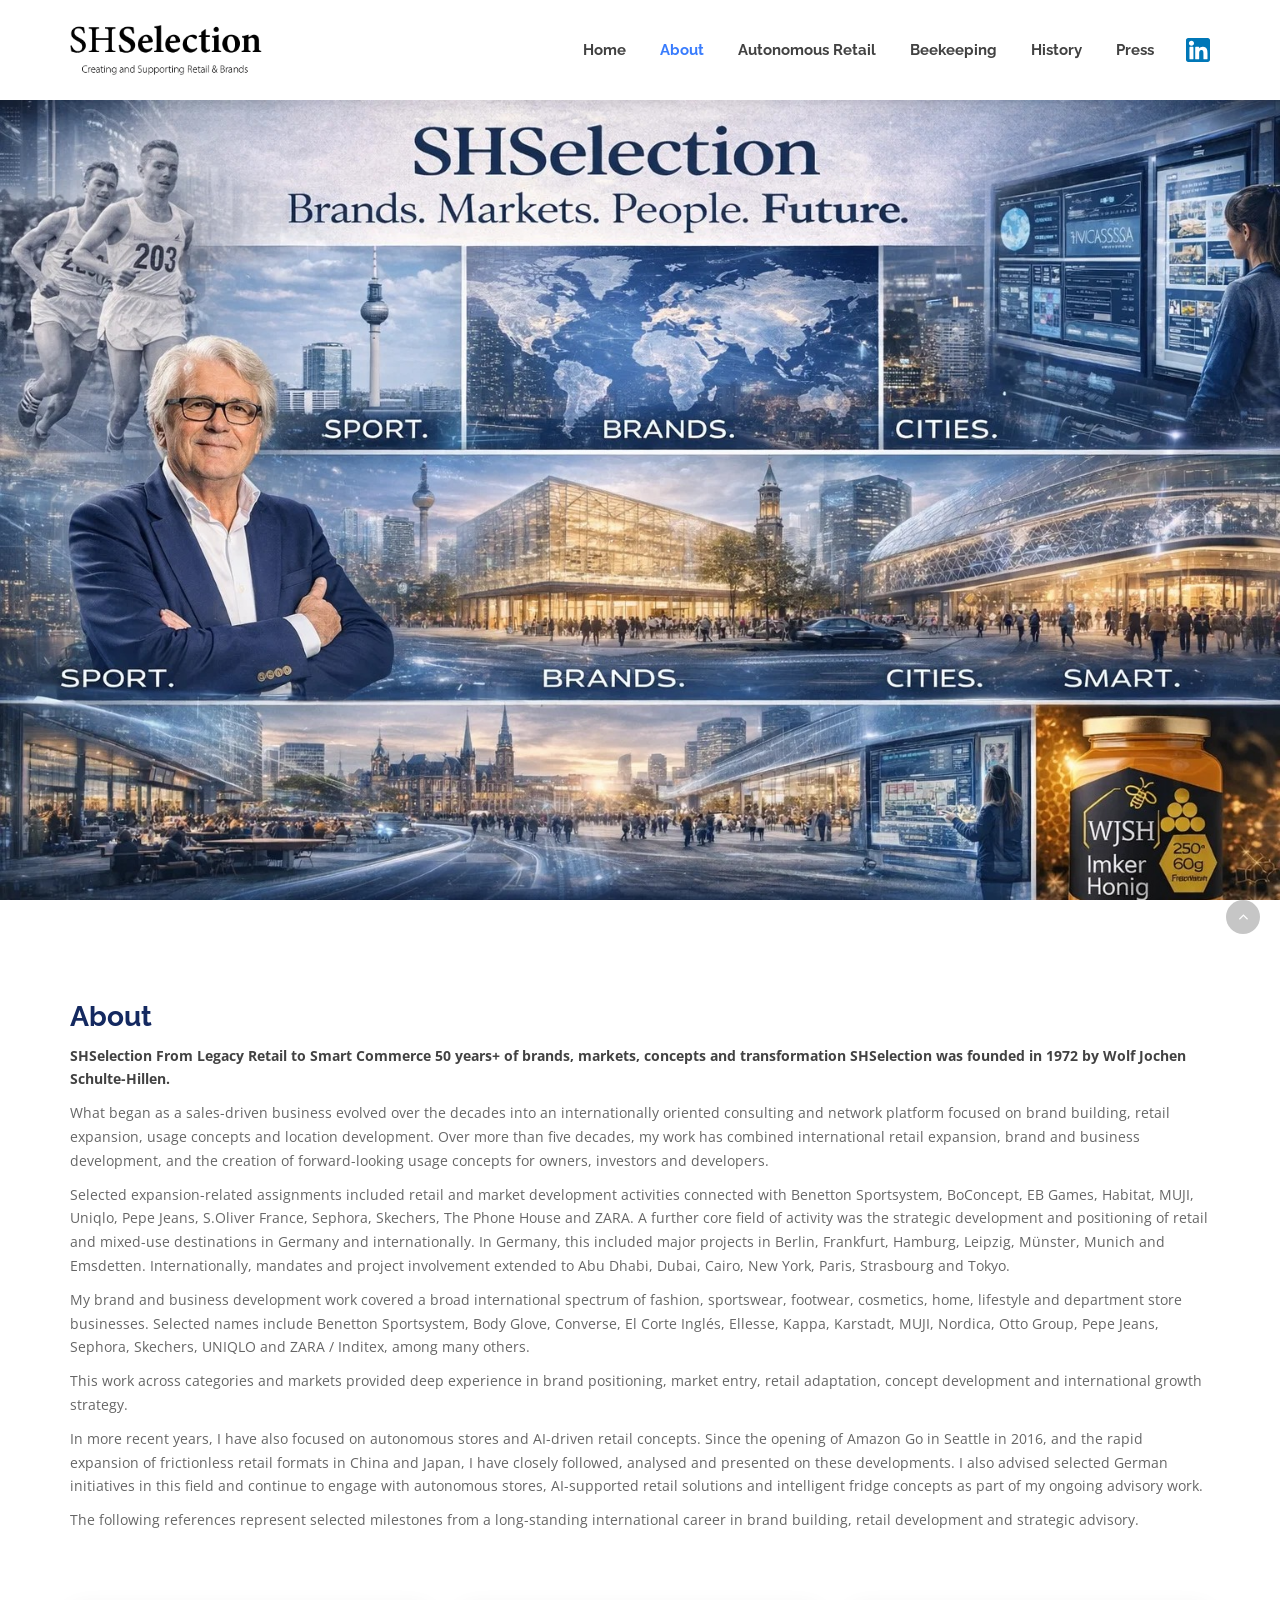
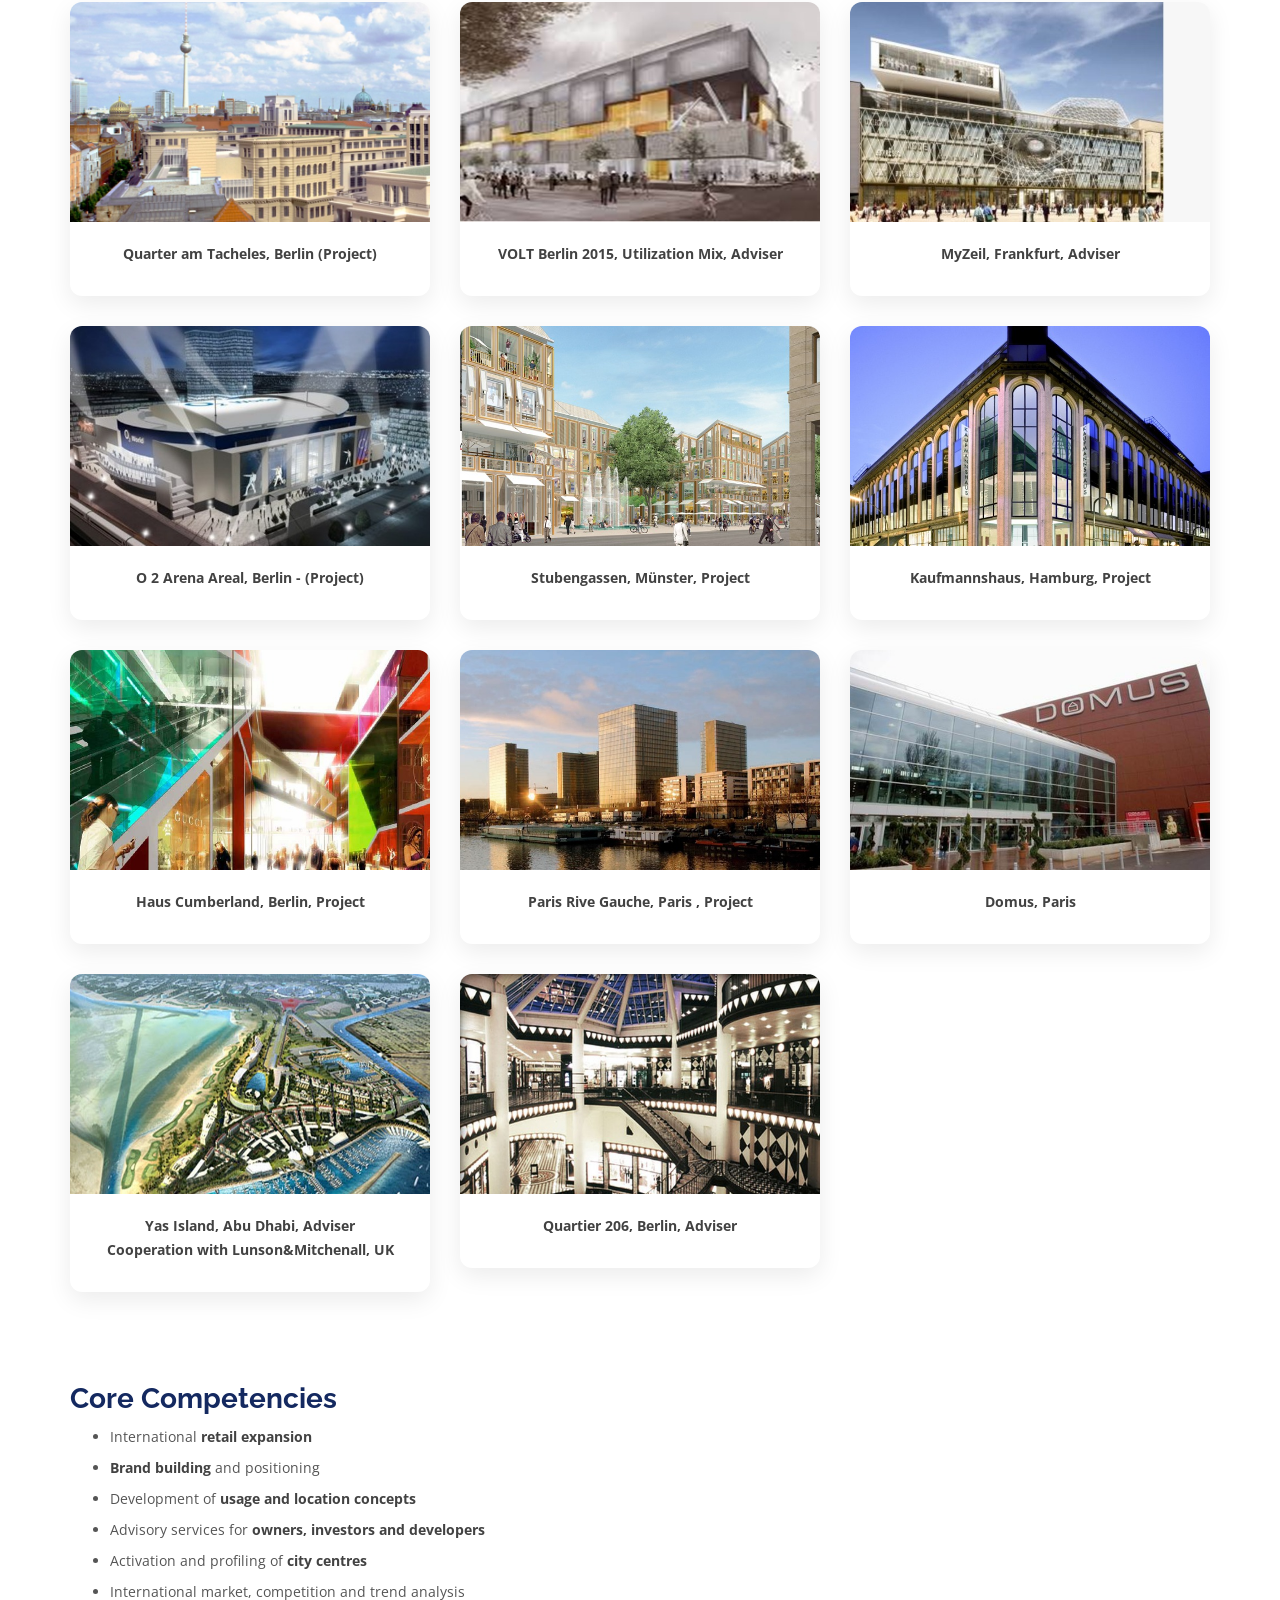
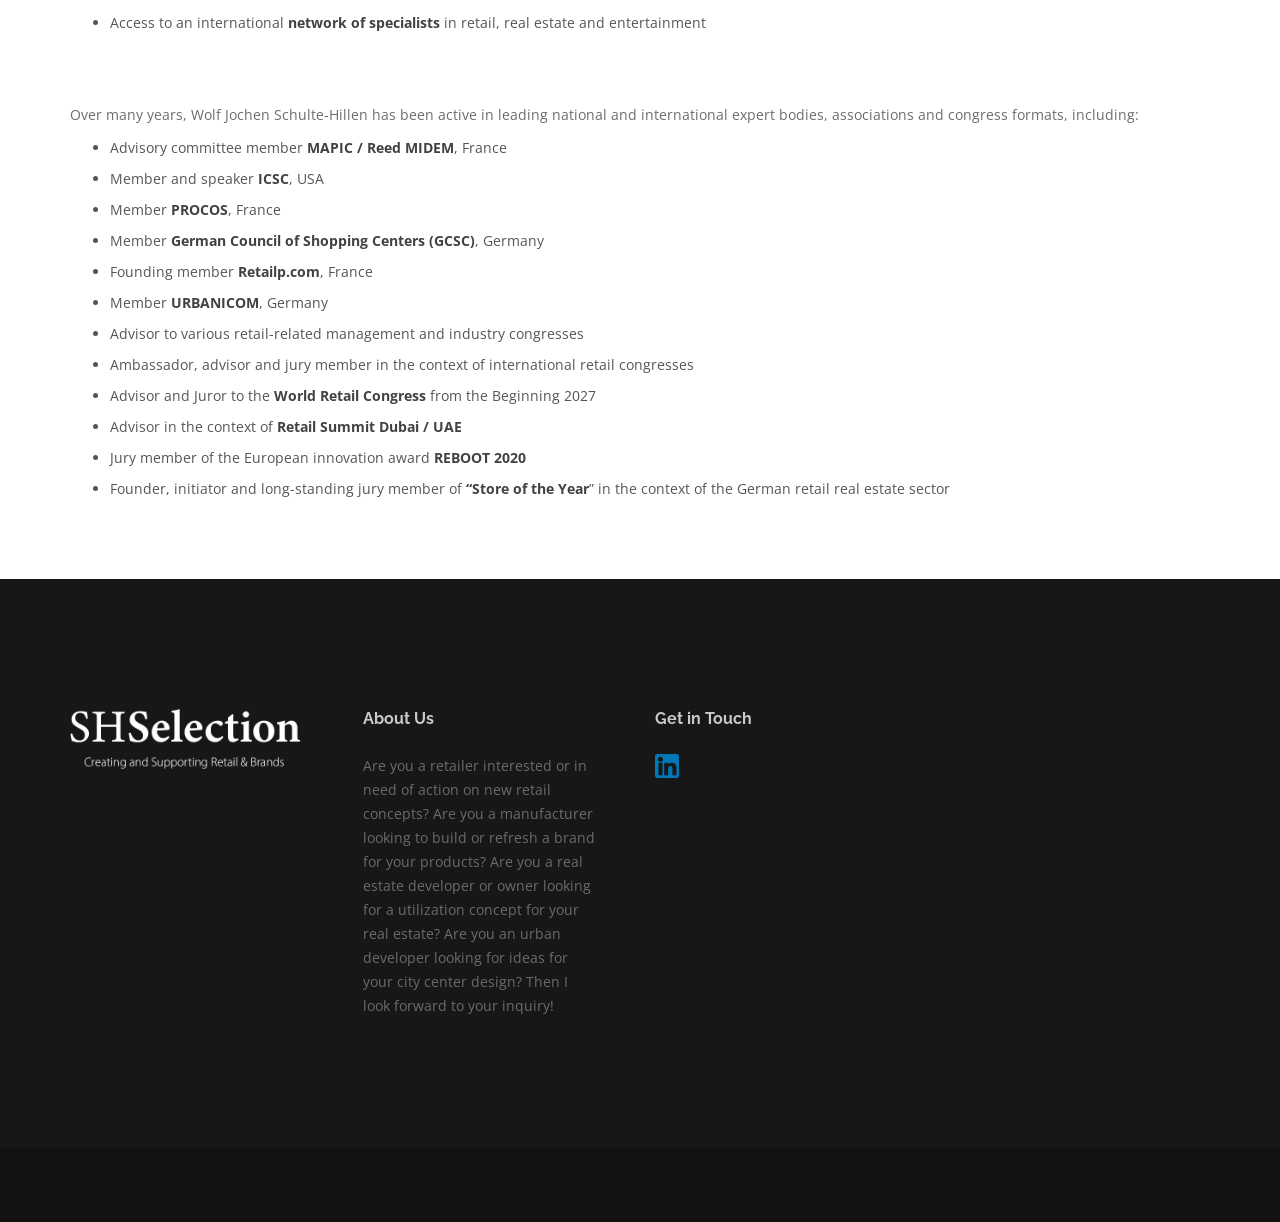
==== commit 424d9623: "ui change" ====
--- a/about.html
+++ b/about.html
@@ -98,7 +98,7 @@
                                                     <a href="https://www.linkedin.com/in/wjsh/" target="_blank"
                                                         class="header_icon">
                                                         <img src="img/linkedin_icon.svg" alt="#">
-                                                    </a> 
+                                                    </a>
                                                 </li>
                                             </ul>
                                         </li>
@@ -178,150 +178,135 @@
                         </p>
                     </div>
                 </section>
-                <section class="section-wrap about_slider">
+
+
+
+                <!--  -->
+
+                <div class="section-wrap about_cards_wrapper">
                     <div class="container">
-                        <div class="about_slider_inner">
-                            <div id="owl-3-items"
-                                class="works-grid with-title gutter owl-carousel owl-theme owl-dark-dots">
-
-                                <div class="work-item hover-trigger hover-3">
-                                    <div class="work-container">
-                                        <div class="card_with_img">
-                                            <div class="card_img">
-                                                <img src="img/about/about_slider_img1.jpeg" alt="#">
-                                            </div>
-                                            <div class="card_content">
-                                                <p><strong>Quarter am Tacheles, Berlin (Project)</strong></p>
-                                            </div>
-                                        </div>
-                                    </div>
-                                </div>
-                                <div class="work-item hover-trigger hover-3">
-                                    <div class="work-container">
-                                        <div class="card_with_img">
-                                            <div class="card_img">
-                                                <img src="img/about/about_slider_img2.jpeg" alt="#">
-                                            </div>
-                                            <div class="card_content">
-                                                <p><strong>VOLT Berlin 2015, Utilization Mix, Adviser</strong></p>
-                                            </div>
-                                        </div>
-                                    </div>
-                                </div>
-                                <div class="work-item hover-trigger hover-3">
-                                    <div class="work-container">
-                                        <div class="card_with_img">
-                                            <div class="card_img">
-                                                <img src="img/about/about_slider_img3.jpeg" alt="#">
-                                            </div>
-                                            <div class="card_content">
-                                                <p><strong>MyZeil, Frankfurt, Adviser </strong></p>
-                                            </div>
-                                        </div>
-                                    </div>
-                                </div>
-                                <div class="work-item hover-trigger hover-3">
-                                    <div class="work-container">
-                                        <div class="card_with_img">
-                                            <div class="card_img">
-                                                <img src="img/about/about_slider_img4.jpeg" alt="#">
-                                            </div>
-                                            <div class="card_content">
-                                                <p><strong>O 2 Arena Areal, Berlin - (Project)</strong></p>
-                                            </div>
-                                        </div>
-                                    </div>
-                                </div>
-                                <div class="work-item hover-trigger hover-3">
-                                    <div class="work-container">
-                                        <div class="card_with_img">
-                                            <div class="card_img">
-                                                <img src="img/about/about_slider_img5.jpeg" alt="#">
-                                            </div>
-                                            <div class="card_content">
-                                                <p><strong>Stubengassen, Münster, Project</strong></p>
-                                            </div>
-                                        </div>
-                                    </div>
-                                </div>
-                                <div class="work-item hover-trigger hover-3">
-                                    <div class="work-container">
-                                        <div class="card_with_img">
-                                            <div class="card_img">
-                                                <img src="img/about/about_slider_img6.jpeg" alt="#">
-                                            </div>
-                                            <div class="card_content">
-                                                <p><strong>Kaufmannshaus, Hamburg, Project </strong></p>
-                                            </div>
-                                        </div>
-                                    </div>
-                                </div>
-                                <div class="work-item hover-trigger hover-3">
-                                    <div class="work-container">
-                                        <div class="card_with_img">
-                                            <div class="card_img">
-                                                <img src="img/about/about_slider_img7.jpeg" alt="#">
-                                            </div>
-                                            <div class="card_content">
-                                                <p><strong>Haus Cumberland, Berlin, Project</strong></p>
-                                            </div>
-                                        </div>
-                                    </div>
-                                </div>
-                                <div class="work-item hover-trigger hover-3">
-                                    <div class="work-container">
-                                        <div class="card_with_img">
-                                            <div class="card_img">
-                                                <img src="img/about/about_slider_img8.jpeg" alt="#">
-                                            </div>
-                                            <div class="card_content">
-                                                <p><strong>Paris Rive Gauche, Paris , Project</strong></p>
-                                            </div>
-                                        </div>
-                                    </div>
-                                </div>
-                                <div class="work-item hover-trigger hover-3">
-                                    <div class="work-container">
-                                        <div class="card_with_img">
-                                            <div class="card_img">
-                                                <img src="img/about/about_slider_img9.jpeg" alt="#">
-                                            </div>
-                                            <div class="card_content">
-                                                <p><strong>Domus, Paris </strong></p>
-                                            </div>
-                                        </div>
-                                    </div>
-                                </div>
-                                <div class="work-item hover-trigger hover-3">
-                                    <div class="work-container">
-                                        <div class="card_with_img">
-                                            <div class="card_img">
-                                                <img src="img/about/about_slider_img10.jpeg" alt="#">
-                                            </div>
-                                            <div class="card_content">
-                                                <p><strong>Yas Island, Abu Dhabi, Adviser <br> Cooperation with
-                                                        Lunson&Mitchenall, UK </strong></p>
-                                            </div>
-                                        </div>
-                                    </div>
-                                </div>
-                                <div class="work-item hover-trigger hover-3">
-                                    <div class="work-container">
-                                        <div class="card_with_img">
-                                            <div class="card_img">
-                                                <img src="img/about/about_slider_img11.jpeg" alt="#">
-                                            </div>
-                                            <div class="card_content">
-                                                <p><strong>Quartier 206, Berlin, Adviser</strong></p>
-                                            </div>
-                                        </div>
-                                    </div>
-                                </div>
-
-                            </div>
+                        <div class="row">
+                            <!-- Card 1 -->
+                            <div class="col-lg-4 col-md-6 mb-4" data-aos="fade-up">
+                                <div class="card_with_img">
+                                    <div class="card_img">
+                                        <img src="img/about/about_slider_img1.jpeg" alt="#">
+                                    </div>
+                                    <div class="card_content">
+                                        <p><strong>Quarter am Tacheles, Berlin (Project)</strong></p>
+                                    </div>
+                                </div>
+                            </div>
+                            <div class="col-lg-4 col-md-6 mb-4" data-aos="fade-up">
+                                <div class="card_with_img">
+                                    <div class="card_img">
+                                        <img src="img/about/about_slider_img2.jpeg" alt="#">
+                                    </div>
+                                    <div class="card_content">
+                                        <p><strong>VOLT Berlin 2015, Utilization Mix, Adviser</strong></p>
+                                    </div>
+                                </div>
+                            </div>
+                            <div class="col-lg-4 col-md-6 mb-4" data-aos="fade-up">
+                                <div class="card_with_img">
+                                    <div class="card_img">
+                                        <img src="img/about/about_slider_img3.jpeg" alt="#">
+                                    </div>
+                                    <div class="card_content">
+                                        <p><strong>MyZeil, Frankfurt, Adviser </strong></p>
+                                    </div>
+                                </div>
+                            </div>
+                            <div class="col-lg-4 col-md-6 mb-4" data-aos="fade-up">
+                                <div class="card_with_img">
+                                    <div class="card_img">
+                                        <img src="img/about/about_slider_img4.jpeg" alt="#">
+                                    </div>
+                                    <div class="card_content">
+                                        <p><strong>O 2 Arena Areal, Berlin - (Project)</strong></p>
+                                    </div>
+                                </div>
+                            </div>
+                            <div class="col-lg-4 col-md-6 mb-4" data-aos="fade-up">
+                                <div class="card_with_img">
+                                    <div class="card_img">
+                                        <img src="img/about/about_slider_img5.jpeg" alt="#">
+                                    </div>
+                                    <div class="card_content">
+                                        <p><strong>Stubengassen, Münster, Project</strong></p>
+                                    </div>
+                                </div>
+                            </div>
+                            <div class="col-lg-4 col-md-6 mb-4" data-aos="fade-up">
+                                <div class="card_with_img">
+                                    <div class="card_img">
+                                        <img src="img/about/about_slider_img6.jpeg" alt="#">
+                                    </div>
+                                    <div class="card_content">
+                                        <p><strong>Kaufmannshaus, Hamburg, Project </strong></p>
+                                    </div>
+                                </div>
+                            </div>
+                            <div class="col-lg-4 col-md-6 mb-4" data-aos="fade-up">
+                                <div class="card_with_img">
+                                    <div class="card_img">
+                                        <img src="img/about/about_slider_img7.jpeg" alt="#">
+                                    </div>
+                                    <div class="card_content">
+                                        <p><strong>Haus Cumberland, Berlin, Project</strong></p>
+                                    </div>
+                                </div>
+                            </div>
+                            <div class="col-lg-4 col-md-6 mb-4" data-aos="fade-up">
+                                <div class="card_with_img">
+                                    <div class="card_img">
+                                        <img src="img/about/about_slider_img8.jpeg" alt="#">
+                                    </div>
+                                    <div class="card_content">
+                                        <p><strong>Paris Rive Gauche, Paris , Project</strong></p>
+                                    </div>
+                                </div>
+                            </div>
+                            <div class="col-lg-4 col-md-6 mb-4" data-aos="fade-up">
+                                <div class="card_with_img">
+                                    <div class="card_img">
+                                        <img src="img/about/about_slider_img9.jpeg" alt="#">
+                                    </div>
+                                    <div class="card_content">
+                                        <p><strong>Domus, Paris </strong></p>
+                                    </div>
+                                </div>
+                            </div>
+                            <div class="col-lg-4 col-md-6 mb-4" data-aos="fade-up">
+                                <div class="card_with_img">
+                                    <div class="card_img">
+                                        <img src="img/about/about_slider_img10.jpeg" alt="#">
+                                    </div>
+                                    <div class="card_content">
+                                        <p><strong>Yas Island, Abu Dhabi, Adviser <br> Cooperation with
+                                                Lunson&Mitchenall, UK </strong></p>
+                                    </div>
+                                </div>
+                            </div>
+                            <div class="col-lg-4 col-md-6 mb-4" data-aos="fade-up">
+                                <div class="card_with_img">
+                                    <div class="card_img">
+                                        <img src="img/about/about_slider_img11.jpeg" alt="#">
+                                    </div>
+                                    <div class="card_content">
+                                        <p><strong>Quartier 206, Berlin, Adviser</strong></p>
+                                    </div>
+                                </div>
+                            </div>
+
+
+
                         </div>
                     </div>
-                </section>
+                </div> 
+
+
+
                 <!-- SERVICES -->
                 <section class="section-wrap core_competencies_sec">
                     <div class="container">
@@ -402,78 +387,75 @@
 
 
             <!-- Footer Type-4 -->
-            <footer class="footer footer-type-4 bg-dark">
-                <div class="container">
-                    <div class="footer-widgets pb-mdm-20">
-                        <div class="row">
-
-                            <div class="col-md-3 col-sm-6 col-xs-12">
-                                <div class="widget footer-logo" data-aos="fade-up">
-                                    <img src="img/footer_logo.png" alt="">
-                                </div>
-                            </div> <!-- end about us -->
-
-                            <div class="col-md-3 col-sm-6 col-xs-12">
-                                <div class="widget footer-about-us">
-                                    <h5 class="widget-title" data-aos="fade-up">About Us</h5>
-                                    <p class="mb-0" data-aos="fade-up">Are you a retailer interested or in need of
-                                        action on new retail concepts? Are you a
-                                        manufacturer looking to build or refresh a brand for your products? Are you a
-                                        real estate developer
-                                        or owner looking for a utilization concept for your real estate? Are you an
-                                        urban developer looking
-                                        for ideas for your city center design?
-
-                                        Then I look forward to your inquiry!</p>
-                                </div>
-                            </div> <!-- end about us -->
-
-                            <div class="col-md-3 col-sm-6 col-xs-12">
-                                <div class="widget footer-get-in-touch" data-aos="fade-up">
-                                    <h5 class="widget-title" >Get in Touch</h5>
-                                    <p>Email: <a href="mailto:info@shselection.de" >info@shselection.de</a></p>
-
-                                </div>
-                            </div> <!-- end stay in touch -->
-
-                            <div class="col-md-3 col-sm-6 col-xs-12">
-                                <div class="widget footer-get-in-touch">
-                                    <h5 class="widget-title" data-aos="fade-up">Laer in Münsterland Office</h5>
-                                    <address class="footer-address mb-0" data-aos="fade-up">Westfalenring 4<br>48366
-                                        Laer bei Münster<br>Germany</address>
-                                </div>
-                            </div> <!-- end address -->
-
-                        </div>
-                    </div>
-                </div> <!-- end container -->
-
-                <div class="bottom-footer">
-                    <div class="container">
-                        <div class="row">
-
-                            <div class="col-sm-4 copyright sm-text-center" data-aos="fade-up">
-                                <span>
-                                    &copy; 2026 SHSELECTION , Created by: <a href="www.muse.de"
-                                        target="_blank">www.muse.de</a>
-                                </span>
-                            </div>
-
-                            <div class="col-sm-8" data-aos="fade-up">
-                                <ul class="bottom-footer-links text-right sm-text-center">
-                                    <li><a href="index.html">Home</a></li>
-                                    <li><a href="about.html">About</a></li>
-                                    <li><a href="autonomous_retail.html">Autonomous Retail</a></li>
-                                    <li><a href="beekeeping.html">Beekeeping</a></li>
-                                    <li><a href="history.html">History</a></li>
-                                    <li><a href="press.html">Press</a></li>
-                                </ul>
-                            </div>
-
-                        </div>
-                    </div>
-                </div> <!-- end bottom footer -->
-            </footer> <!-- end footer -->
+      <footer class="footer footer-type-4 bg-dark">
+        <div class="container">
+          <div class="footer-widgets pb-mdm-20">
+            <div class="row">
+
+              <div class="col-md-3 col-sm-6 col-xs-12">
+                <div class="widget footer-logo" data-aos="fade-up">
+                  <img src="img/footer_logo.png" alt="">
+                </div>
+              </div> <!-- end about us -->
+
+              <div class="col-md-3 col-sm-6 col-xs-12">
+                <div class="widget footer-about-us">
+                  <h5 class="widget-title" data-aos="fade-up">About Us</h5>
+                  <p class="mb-0" data-aos="fade-up">Are you a retailer interested or in need of
+                    action on new retail concepts? Are you a
+                    manufacturer looking to build or refresh a brand for your products? Are you a
+                    real estate developer
+                    or owner looking for a utilization concept for your real estate? Are you an
+                    urban developer looking
+                    for ideas for your city center design?
+
+                    Then I look forward to your inquiry!</p>
+                </div>
+              </div> <!-- end about us -->
+
+              <div class="col-md-3 col-sm-6 col-xs-12">
+                <div class="widget footer-get-in-touch" data-aos="fade-up">
+                  <h5 class="widget-title">Get in Touch</h5>
+                  <ul>
+                    <li>
+                      <a href="https://www.linkedin.com/in/wjsh/" target="_blank" class="header_icon">
+                        <img src="img/linkedin_icon.svg" alt="#">
+                      </a>
+                    </li>
+                  </ul>
+
+                </div>
+              </div> <!-- end stay in touch --> 
+
+            </div>
+          </div>
+        </div> <!-- end container -->
+
+        <div class="bottom-footer">
+          <div class="container">
+            <div class="row">
+
+              <div class="col-sm-4 copyright sm-text-center" data-aos="fade-up">
+                <span>
+                  &copy; 2026 SHSELECTION , Created by: <a href="www.muse.de" target="_blank">www.muse.de</a>
+                </span>
+              </div>
+
+              <div class="col-sm-8" data-aos="fade-up">
+                <ul class="bottom-footer-links text-right sm-text-center">
+                  <li><a href="index.html">Home</a></li>
+                  <li><a href="about.html">About</a></li>
+                  <li><a href="autonomous_retail.html">Autonomous Retail</a></li>
+                  <li><a href="beekeeping.html">Beekeeping</a></li>
+                  <li><a href="history.html">History</a></li>
+                  <li><a href="press.html">Press</a></li>
+                </ul>
+              </div>
+
+            </div>
+          </div>
+        </div> <!-- end bottom footer -->
+      </footer> <!-- end footer -->
 
 
             <div id="back-to-top">
--- a/css/style.css
+++ b/css/style.css
@@ -350,6 +350,25 @@
   left: 50%;
   margin-left: -19px;
   border-radius: 50%;
+}
+
+.scroll-down {
+  animation: scrollFancy 1.5s infinite;
+}
+
+@keyframes scrollFancy {
+  0% {
+    transform: translateY(0) scale(1);
+    opacity: 1;
+  }
+  50% {
+    transform: translateY(10px) scale(1.1);
+    opacity: 0.7;
+  }
+  100% {
+    transform: translateY(0) scale(1);
+    opacity: 1;
+  }
 }
 
 .scroll-down.dark {
@@ -11340,7 +11359,7 @@
 }
 
 .custome_banner.about_banner {
-  background: url(../img/home_banner_bg.jpeg);
+  background: url(../img/about_banner_img.jpeg);
   background-position: top;
   background-repeat: no-repeat;
   background-size: cover;
@@ -11679,15 +11698,31 @@
     font-size: 26px;
   }
 }
-
+ 
+
+.history_content_wrapper .vip-experience-section .row.align-items-center {
+  display: flex;
+  align-items: stretch !important;
+}
+
+.history_content_wrapper .vip-experience-section .col-lg-6 {
+  display: flex;
+  flex-direction: column;
+}
+
+.vip-exp-image {
+  flex: 1; /* 🔥 main fix */
+}
 
 .vip-exp-image img {
   width: 100%;
+  height: 100%;
+  transition: transform 0.4s ease;
+  object-fit: fill;
   border-radius: 15px;
-  transition: transform 0.4s ease;
-  height: 100%;
-  min-height: 429px;
-}
+}
+
+ 
 
 .vip-exp-image:hover img {
   transform: scale(1.05);
@@ -11763,12 +11798,7 @@
 
 
 
-
-
-.vip-positioning-box {
-  padding: 40px;
-}
-
+ 
 .vip-pos-text {
   font-size: 17px;
   line-height: 1.8;
@@ -11863,13 +11893,13 @@
 }
 
 
-.history_content_wrapper .card_with_img {
+/* .history_content_wrapper .card_with_img {
   box-shadow: none;
-}
+} */
 
 
 .history_page_detail .card-custom {
-  min-height: 145px;
+  min-height: 168px;
   height: 100%;
 }
 
@@ -11917,7 +11947,7 @@
   border-radius: 15px;
   transition: transform 0.4s ease;
   height: 100%;
-  object-fit: cover;
+  object-fit: fill;
   display: block;
 }
 
@@ -12006,4 +12036,30 @@
   .footer-logo img {
     max-height: 40px;
 }
-}+}
+
+
+
+.press_banner .scroll-down{ background-color: rgba(0, 0, 0, 0.2) !important; }
+
+.pr-0{ padding-right: 0px !important; }
+
+.big_img_wrapper{ width: 100%; max-width: 784px; height: auto; margin: auto; }
+.big_img_wrapper img{ width: 100%; height: auto; max-width: 100%; display: block;  }
+
+
+.pb-0{ padding-bottom: 0px !important; }
+
+
+.history_international_ref_img{ width: 100%; height: 362px;  margin-top: 32px; }
+.history_international_ref_img img{ width: 100%; height: 100%; display:block; object-fit: contain; }
+
+.future_retail_sec{ padding-top: 0px !important; }
+.future_retail_sec .promo_sec_header p{ max-width: 1000px; margin: auto; padding-top: 20px; }
+
+.future_retail_sec_detail{ padding-top: 40px; }
+.can_we_do_detail{ padding-top: 10px; }
+.can_we_do_detail ul{ display: flex; flex-wrap: wrap; list-style-type: disc; padding-left: 20px; }
+.can_we_do_detail ul li{ width: 100%;   }
+
+ 
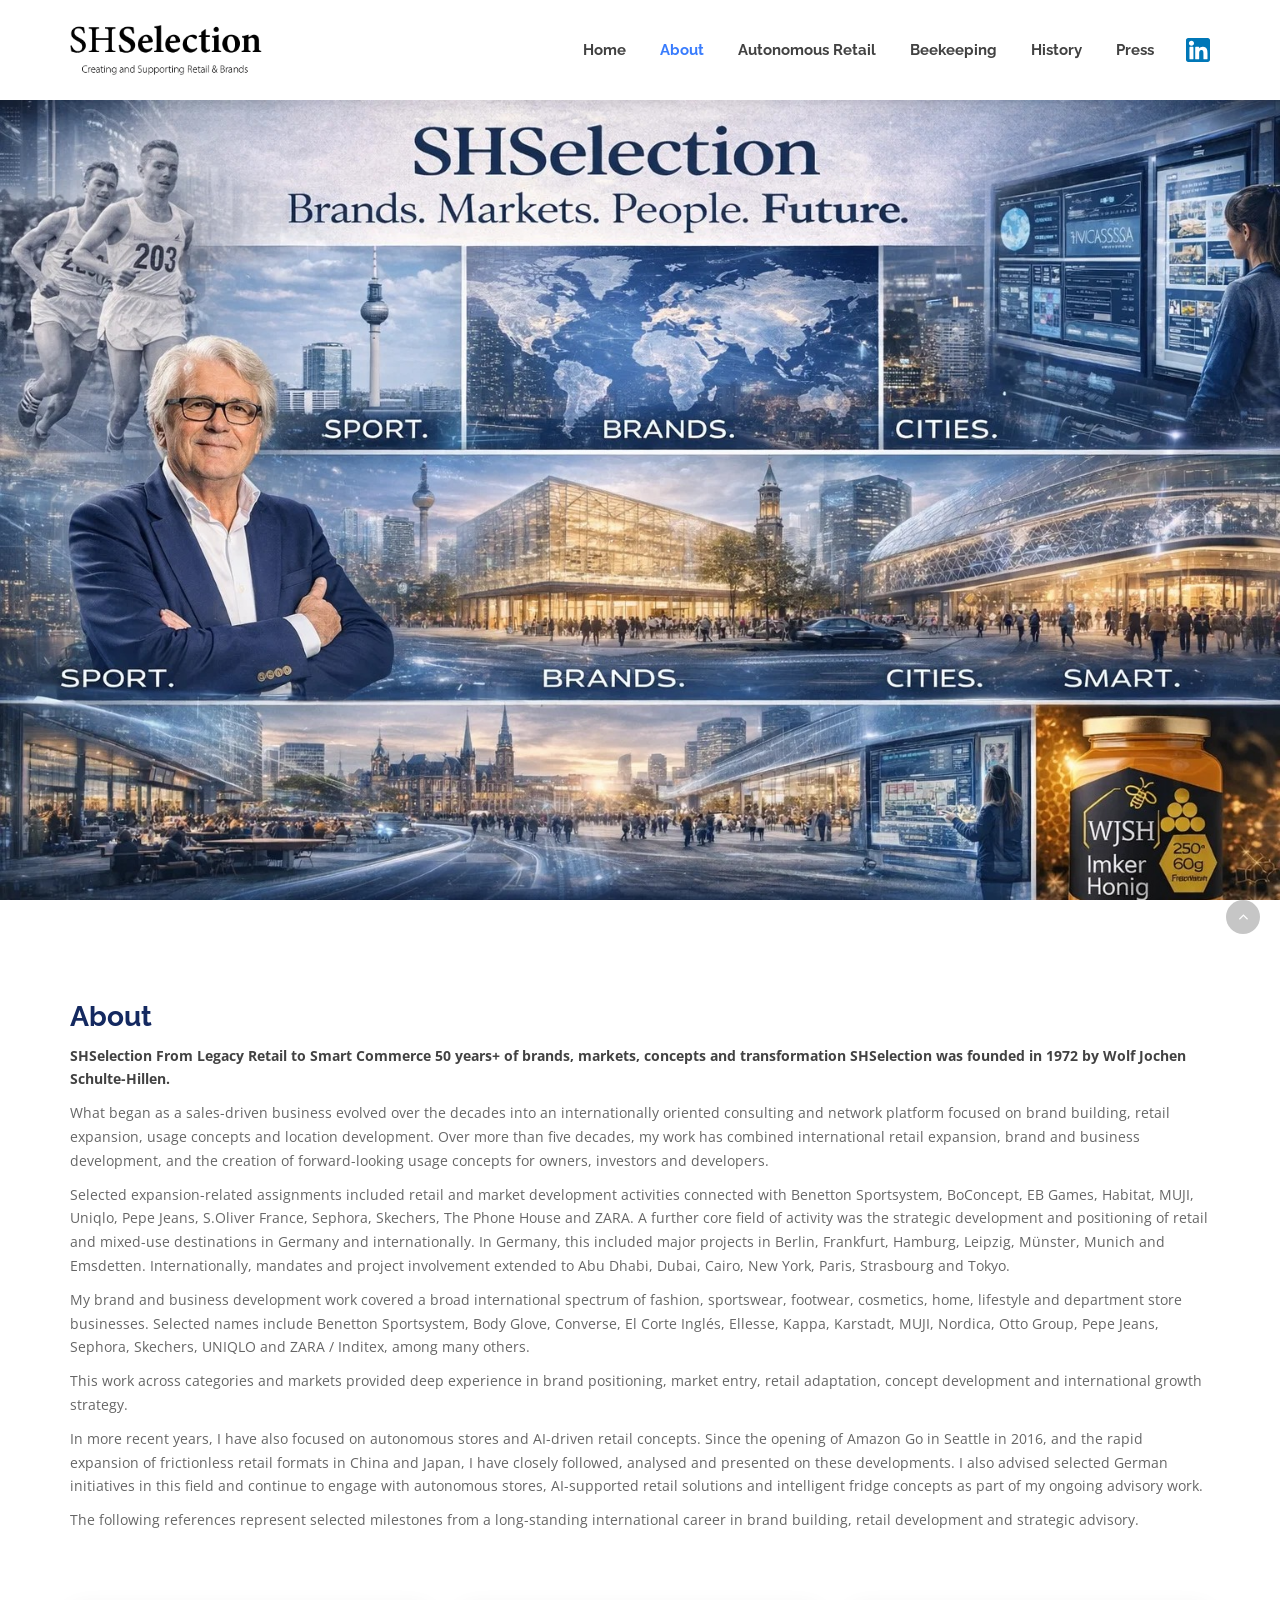
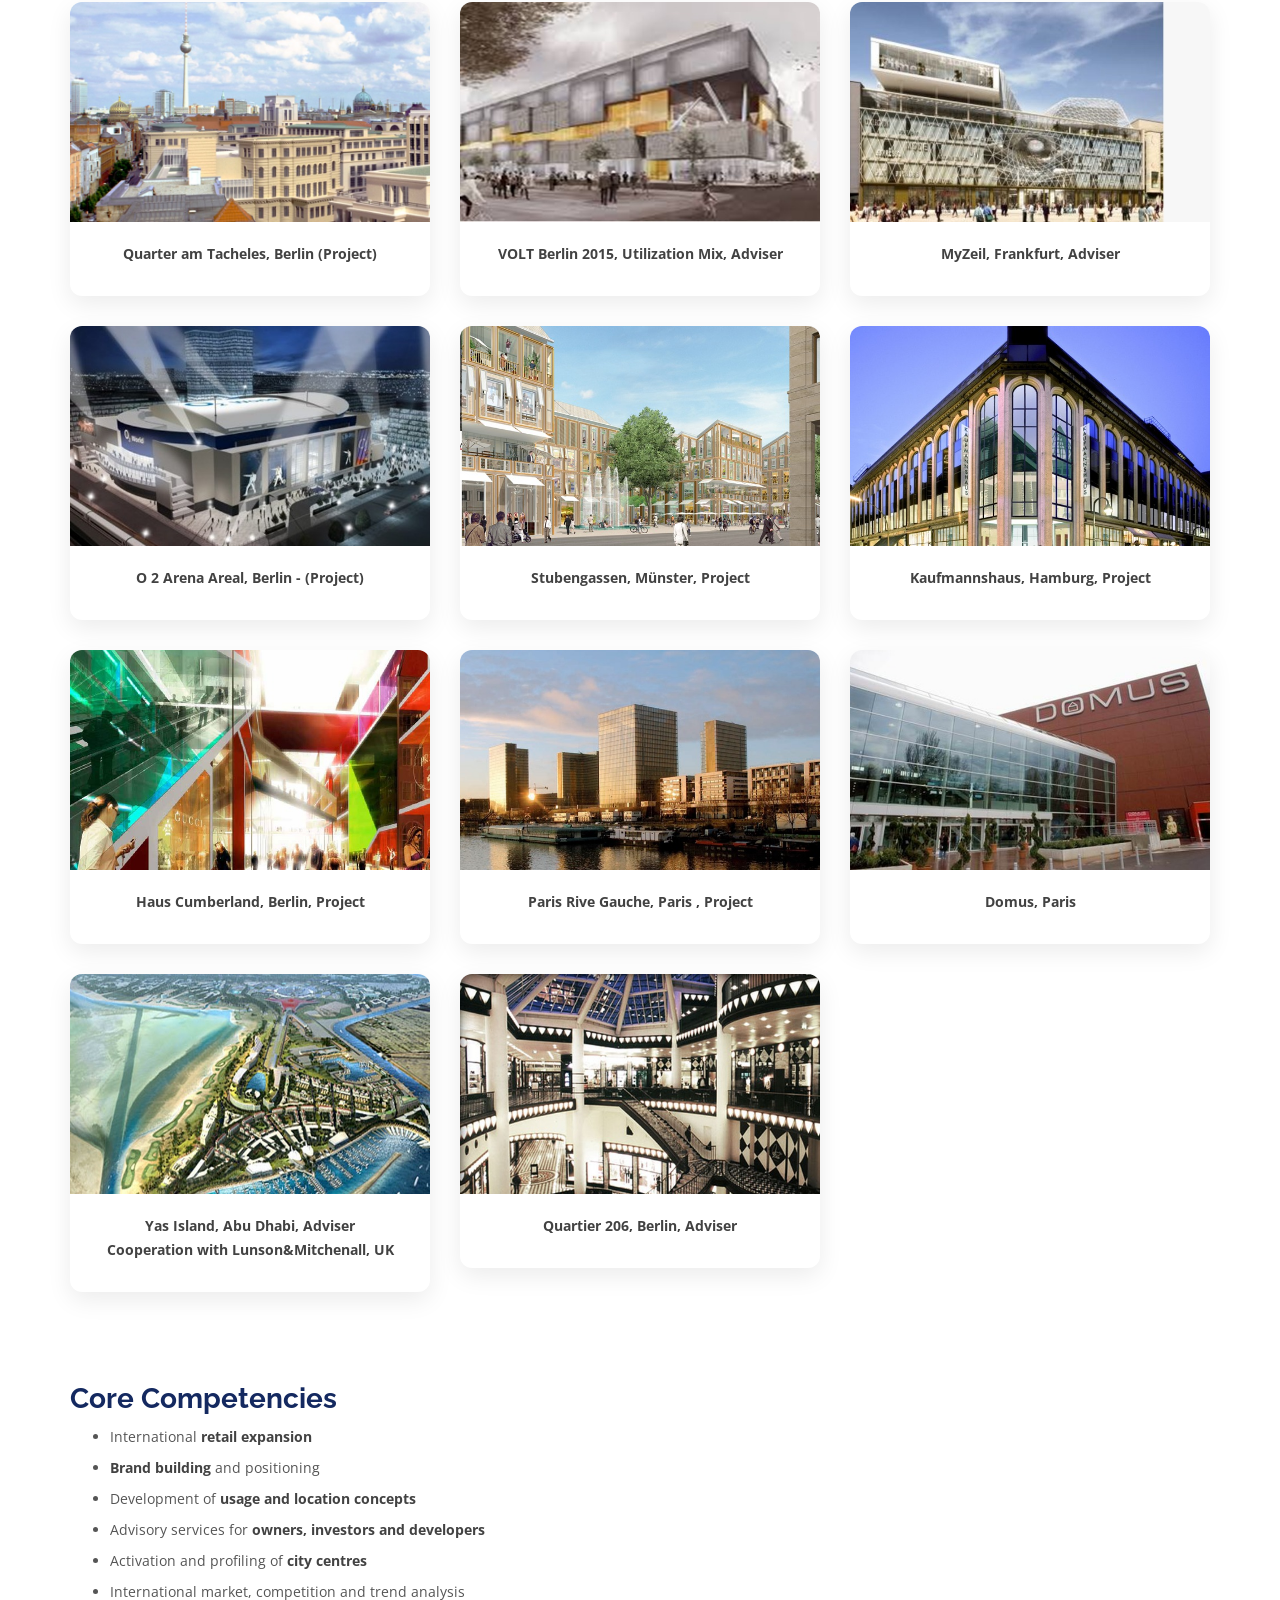
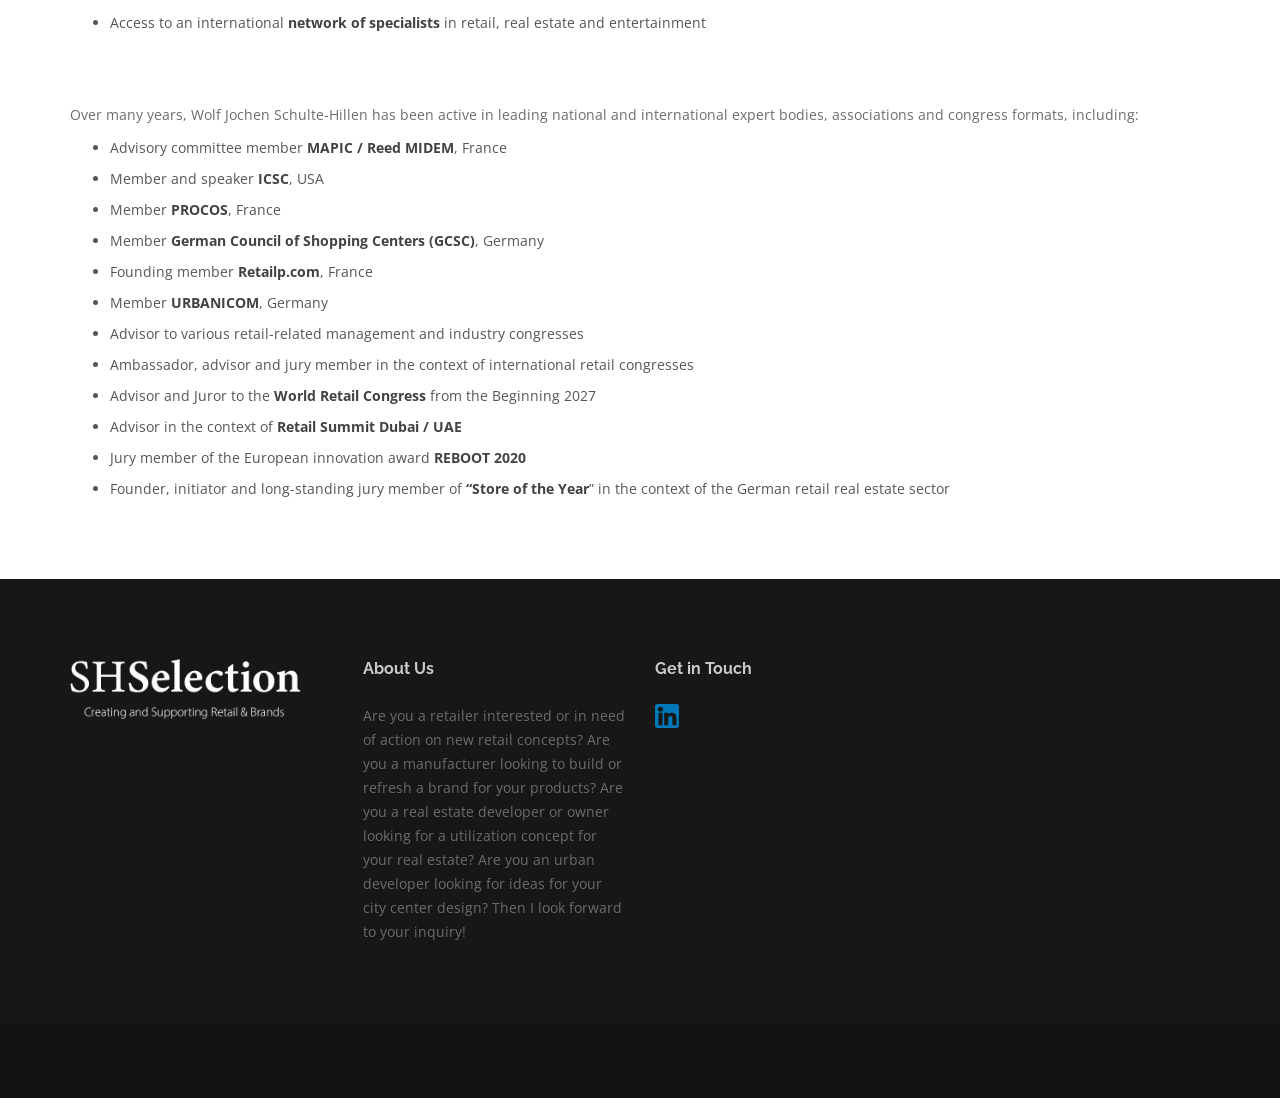
==== commit a80da1a2: "ui change" ====
--- a/about.html
+++ b/about.html
@@ -387,7 +387,7 @@
 
 
             <!-- Footer Type-4 -->
-      <footer class="footer footer-type-4 bg-dark">
+      <footer class="footer bg-dark">
         <div class="container">
           <div class="footer-widgets pb-mdm-20">
             <div class="row">
@@ -437,7 +437,7 @@
 
               <div class="col-sm-4 copyright sm-text-center" data-aos="fade-up">
                 <span>
-                  &copy; 2026 SHSELECTION , Created by: <a href="www.muse.de" target="_blank">www.muse.de</a>
+                  &copy; 2026 SHSELECTION , Created by: <a href="https://www.muse.de/" target="_blank">www.muse.de</a>
                 </span>
               </div>
 
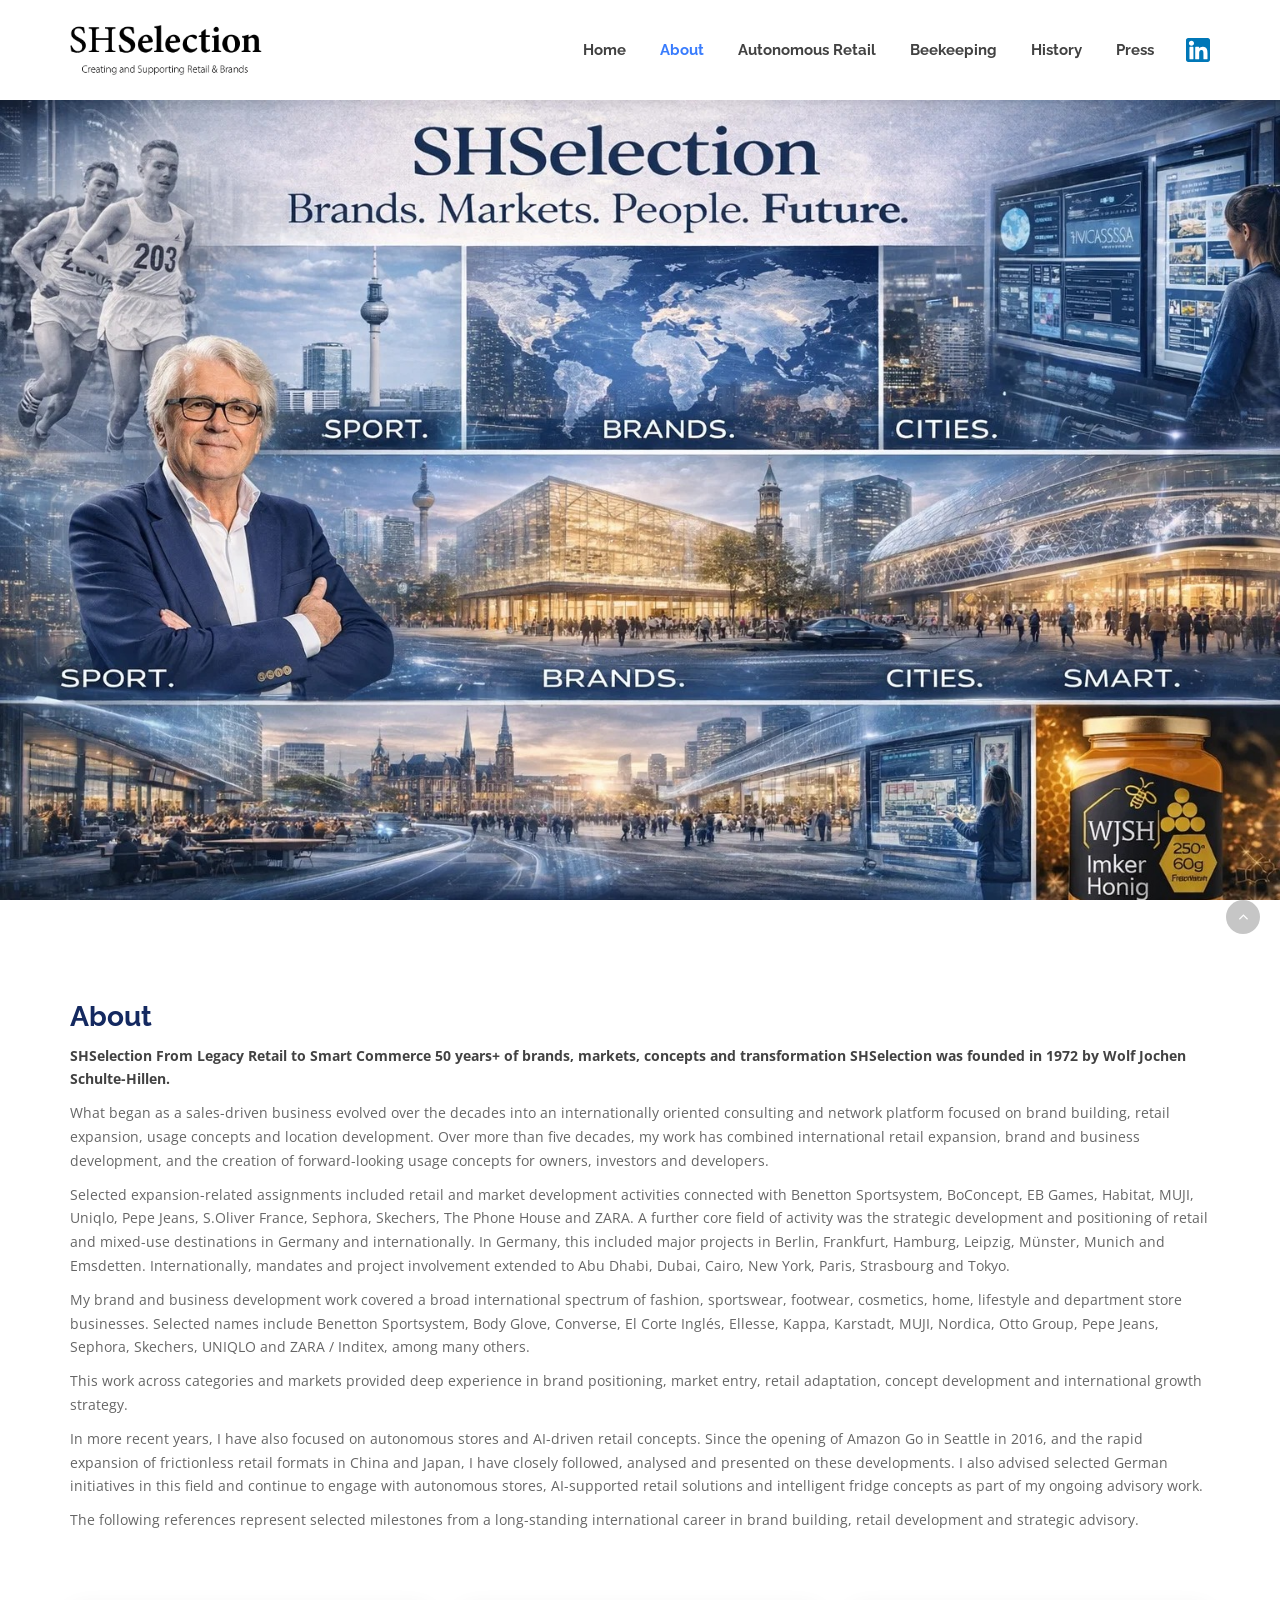
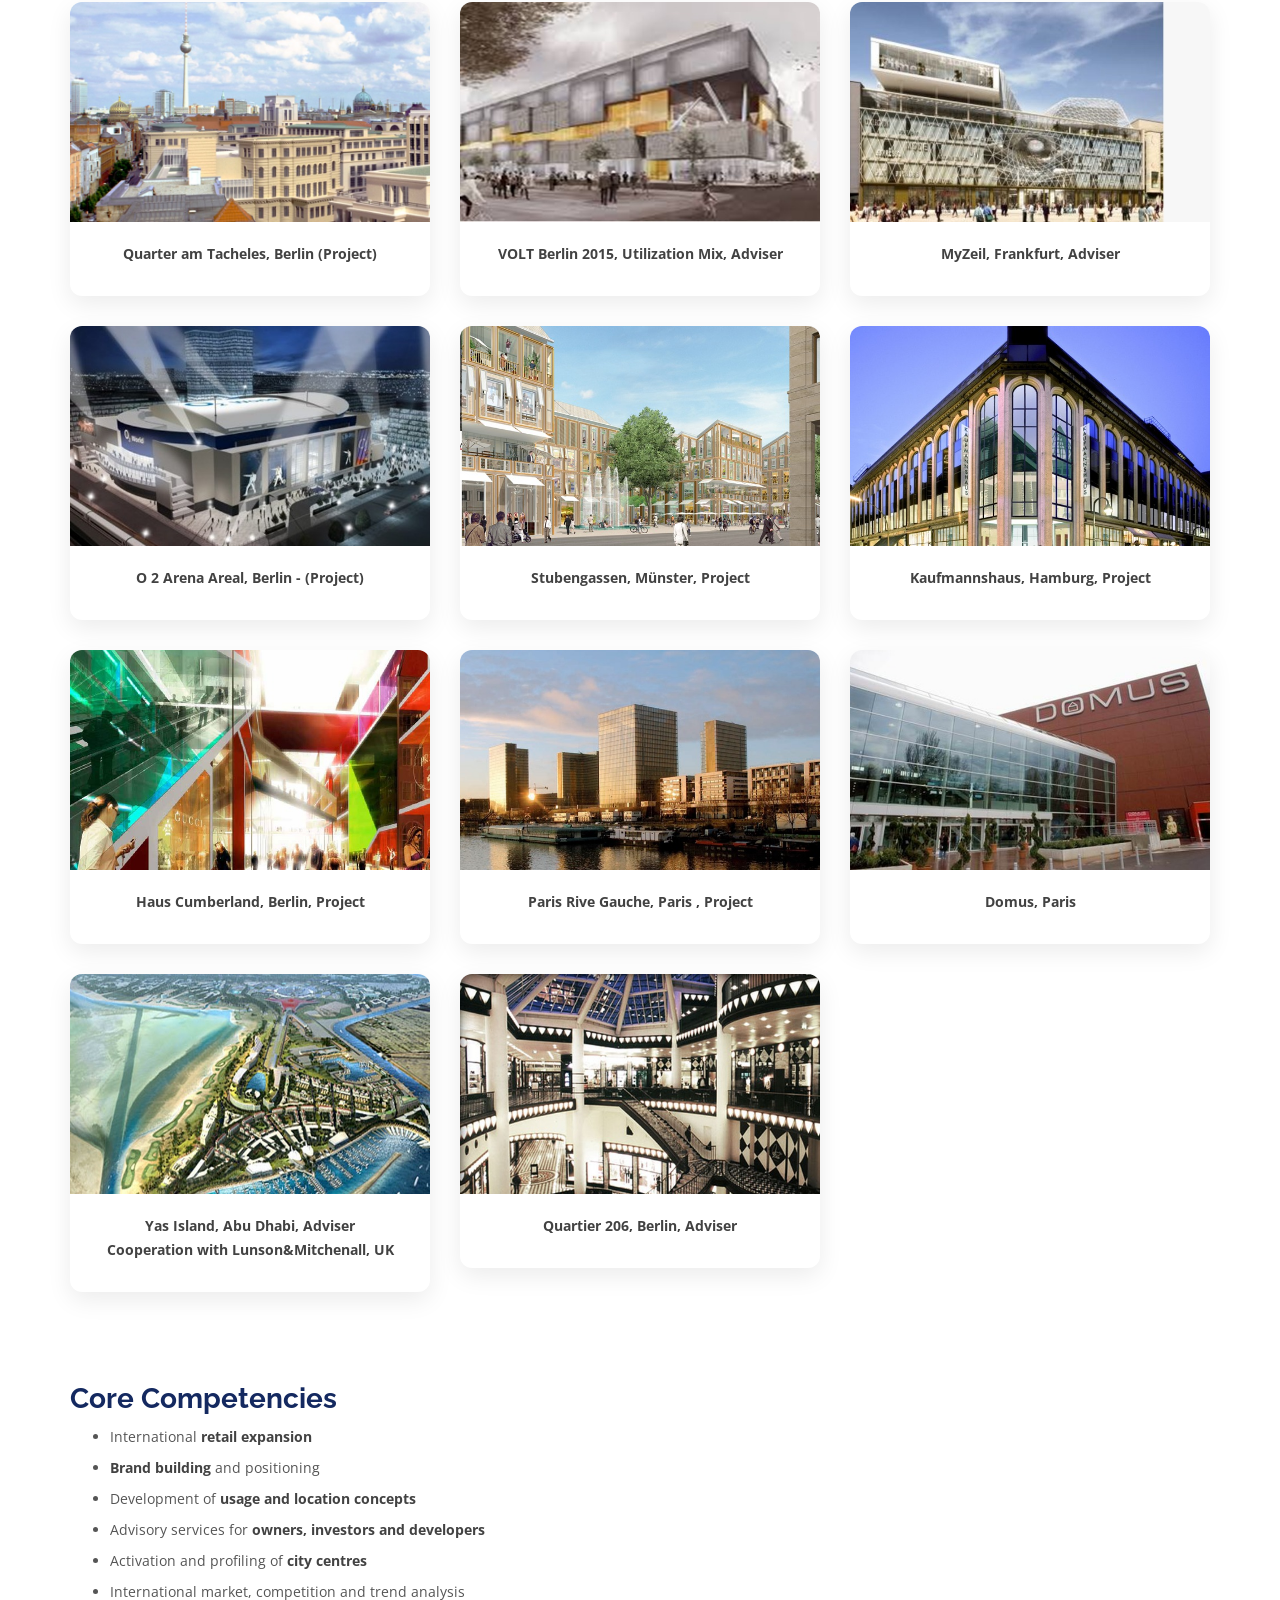
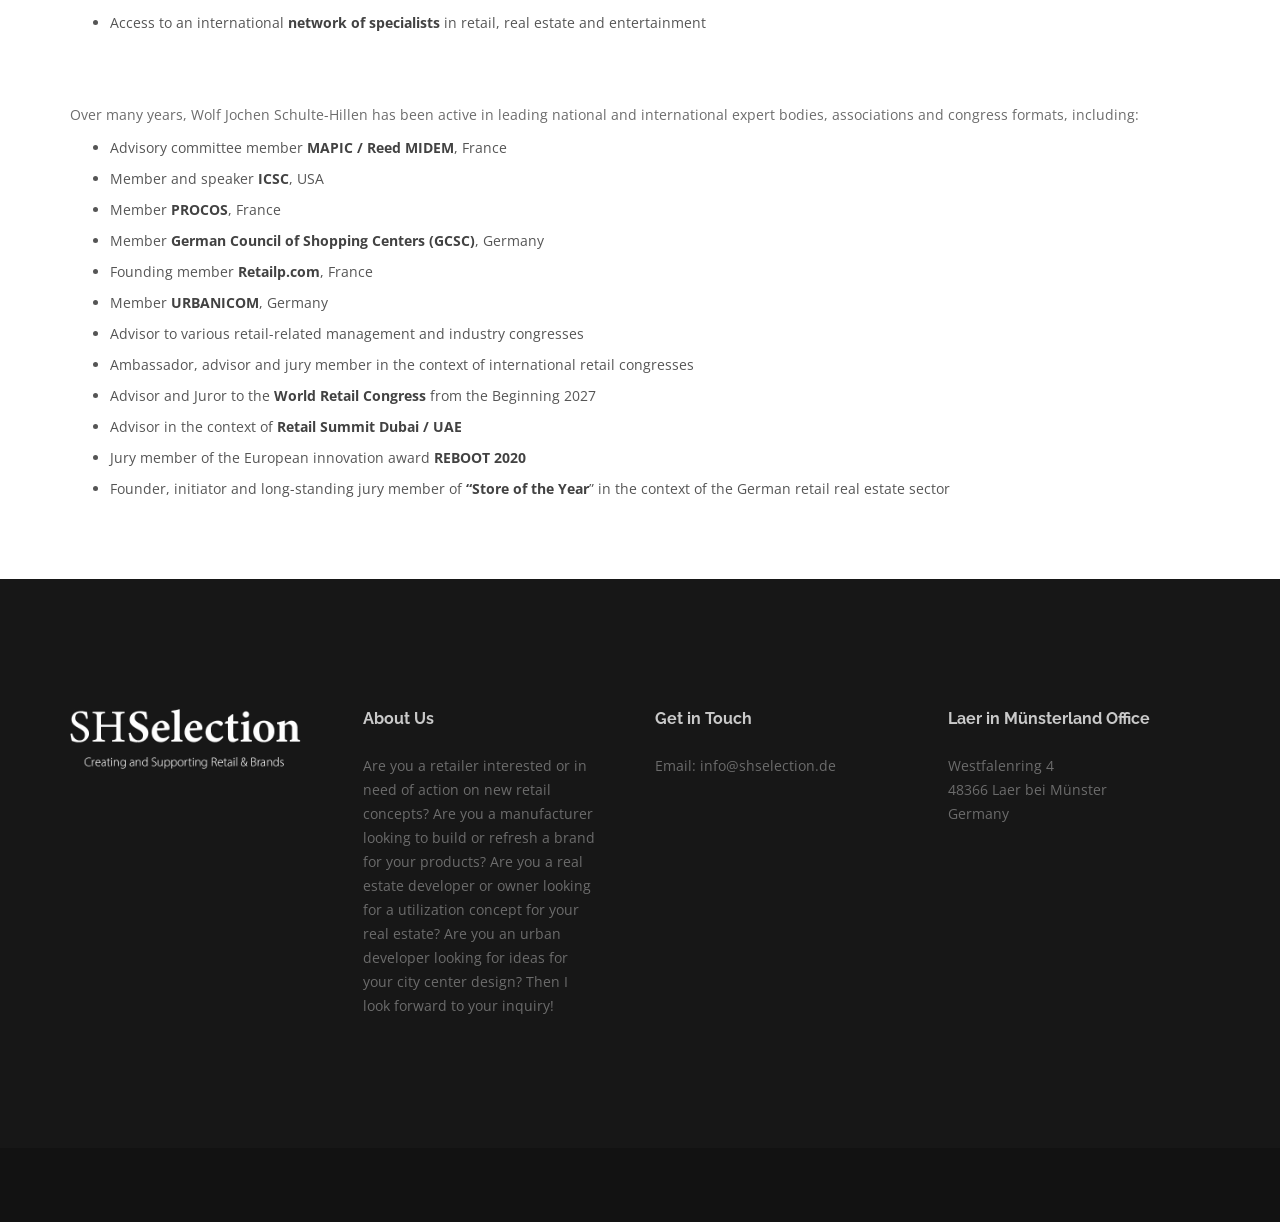
==== commit efe1b731: "ui change" ====
--- a/about.html
+++ b/about.html
@@ -387,7 +387,7 @@
 
 
             <!-- Footer Type-4 -->
-      <footer class="footer bg-dark">
+      <footer class="footer footer-type-4 bg-dark">
         <div class="container">
           <div class="footer-widgets pb-mdm-20">
             <div class="row">
@@ -416,16 +416,18 @@
               <div class="col-md-3 col-sm-6 col-xs-12">
                 <div class="widget footer-get-in-touch" data-aos="fade-up">
                   <h5 class="widget-title">Get in Touch</h5>
-                  <ul>
-                    <li>
-                      <a href="https://www.linkedin.com/in/wjsh/" target="_blank" class="header_icon">
-                        <img src="img/linkedin_icon.svg" alt="#">
-                      </a>
-                    </li>
-                  </ul>
+                  <p>Email: <a href="mailto:info@shselection.de">info@shselection.de</a></p>
 
                 </div>
-              </div> <!-- end stay in touch --> 
+              </div> <!-- end stay in touch -->
+
+              <div class="col-md-3 col-sm-6 col-xs-12">
+                <div class="widget footer-get-in-touch">
+                  <h5 class="widget-title" data-aos="fade-up">Laer in Münsterland Office</h5>
+                  <address class="footer-address mb-0" data-aos="fade-up">Westfalenring 4<br>48366
+                    Laer bei Münster<br>Germany</address>
+                </div>
+              </div> <!-- end address -->
 
             </div>
           </div>
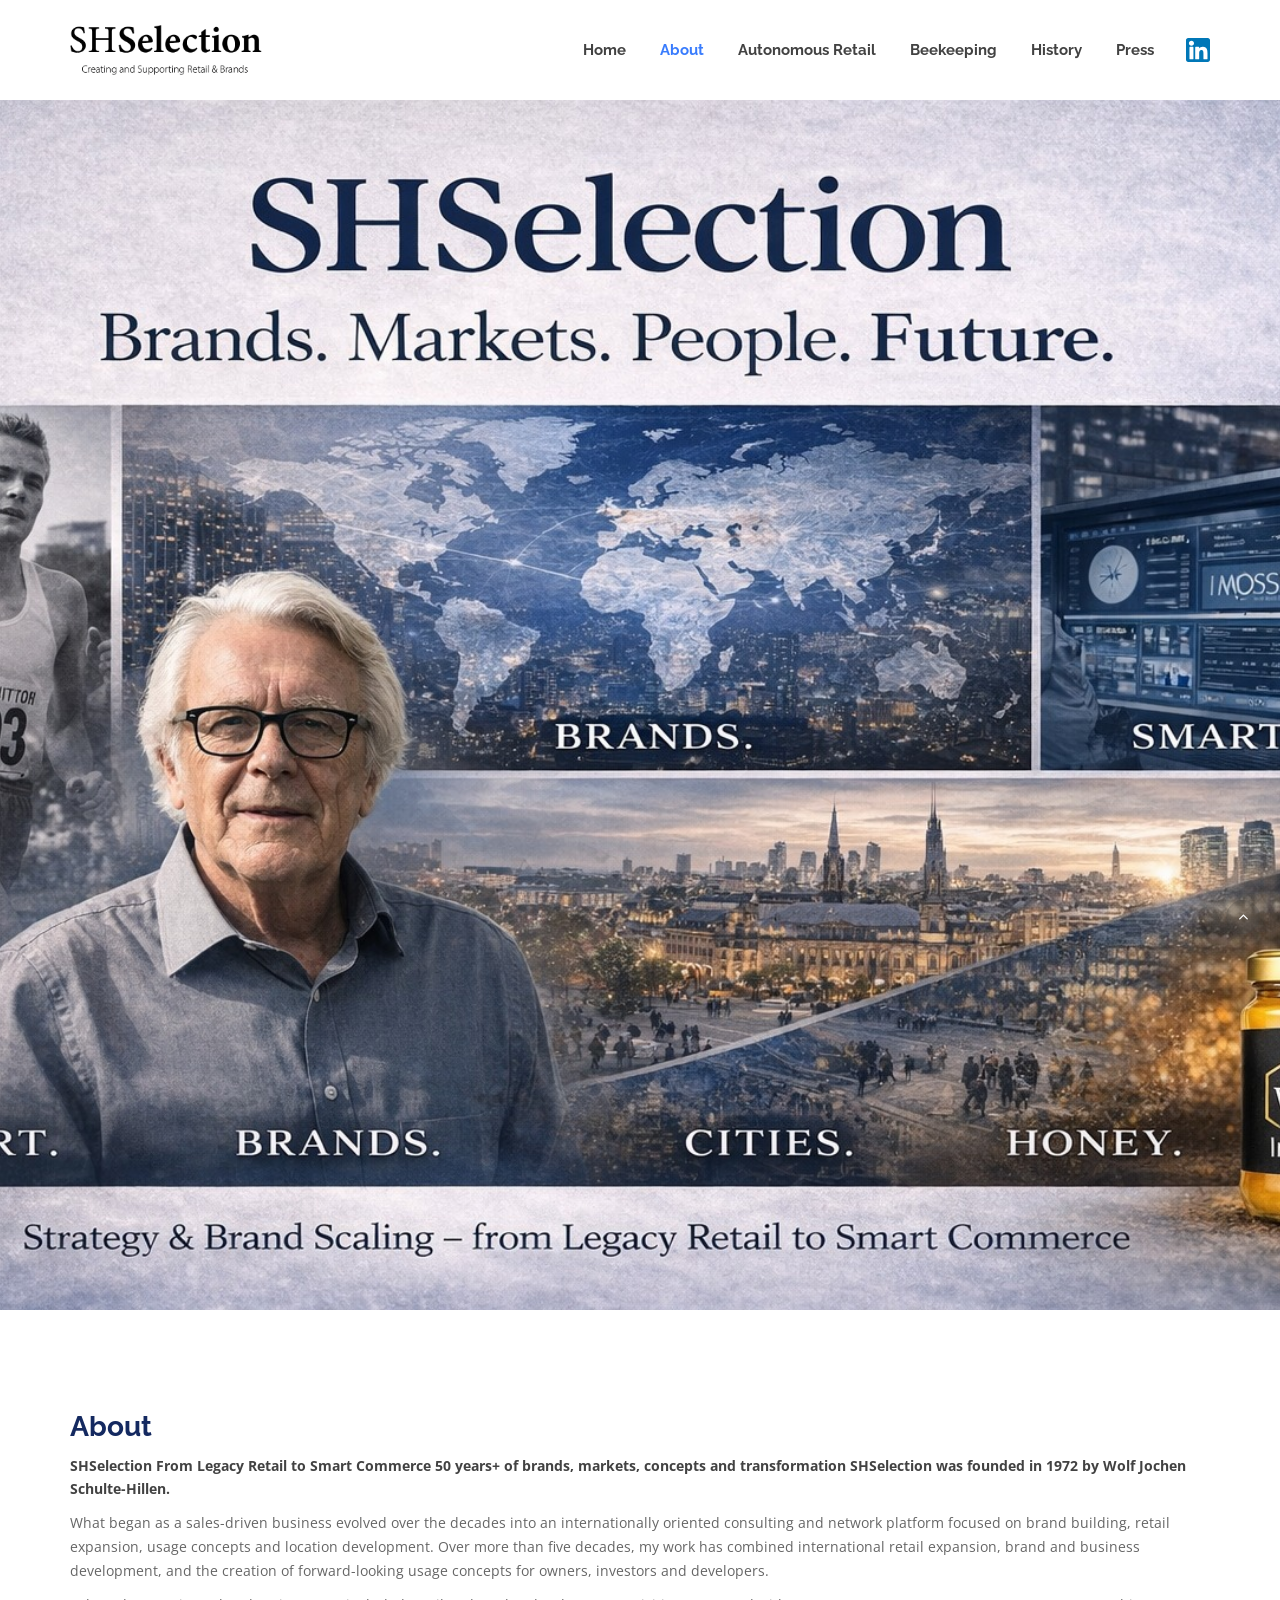
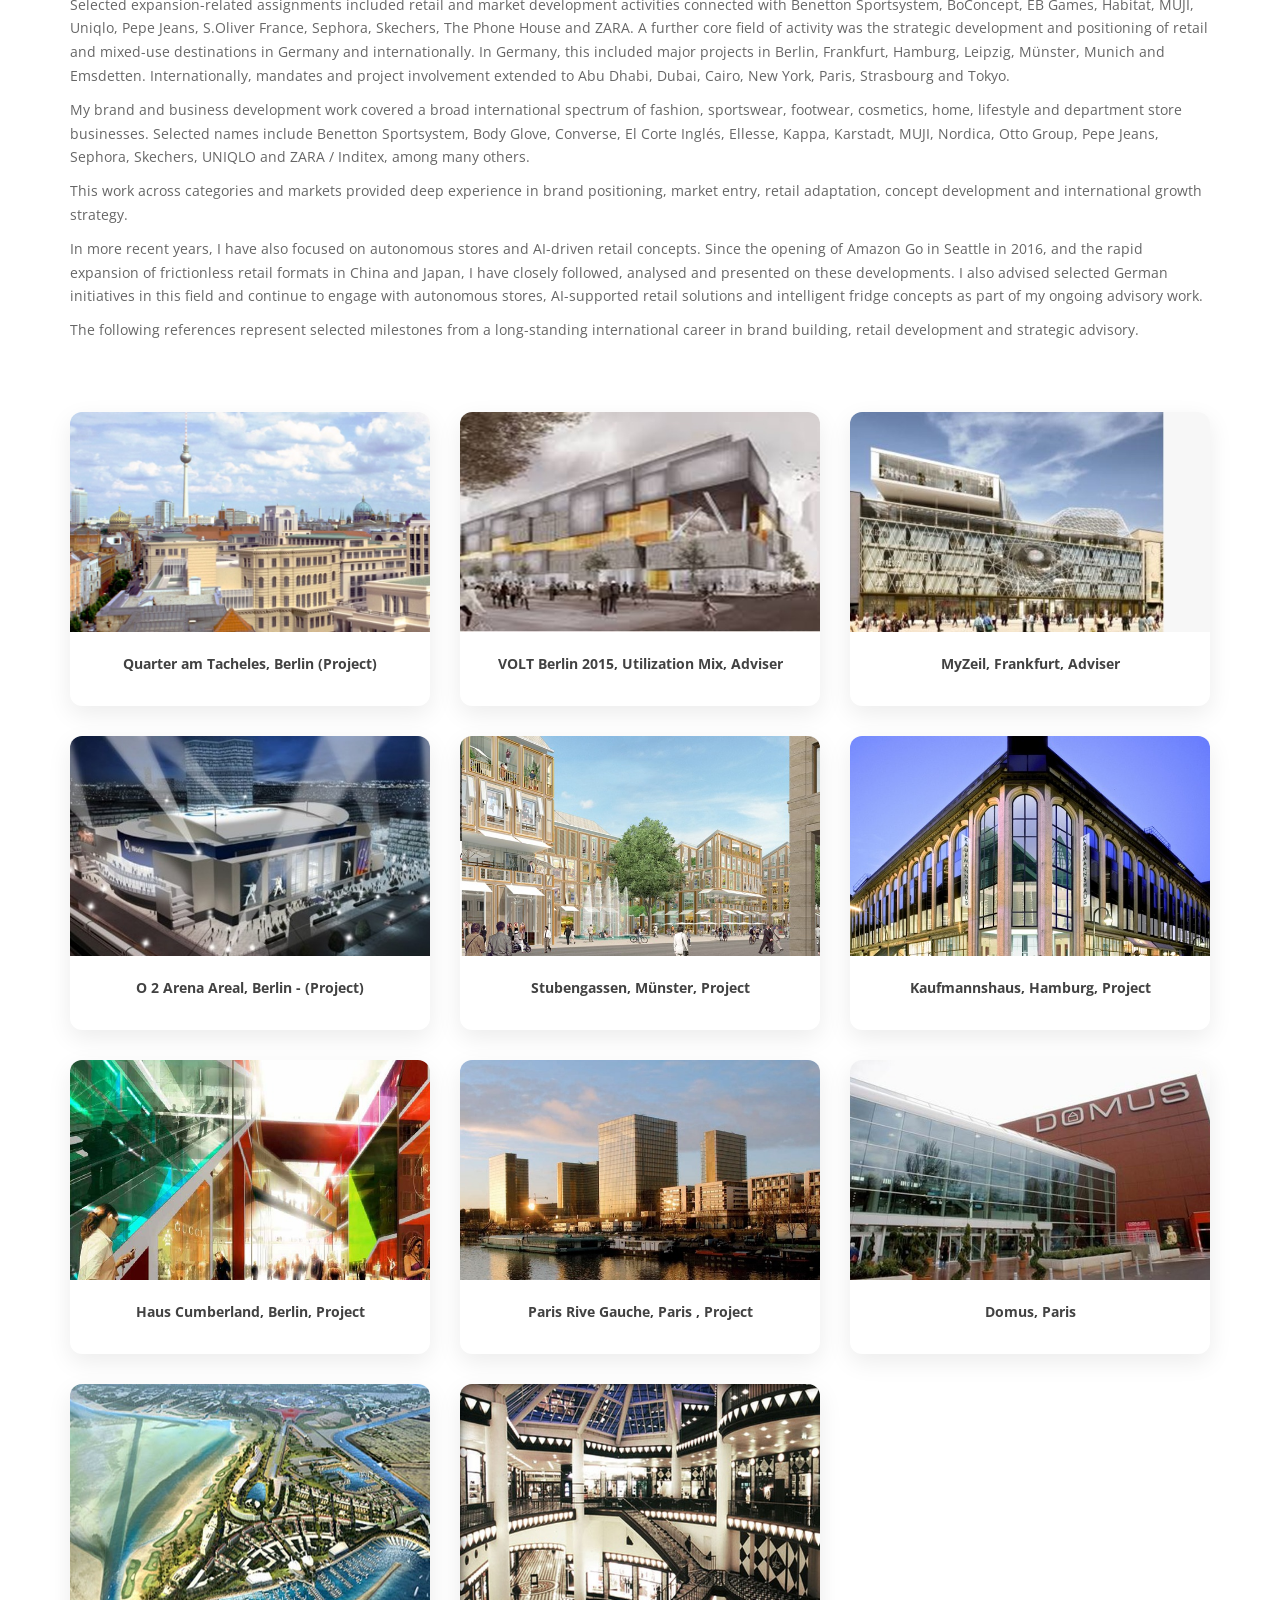
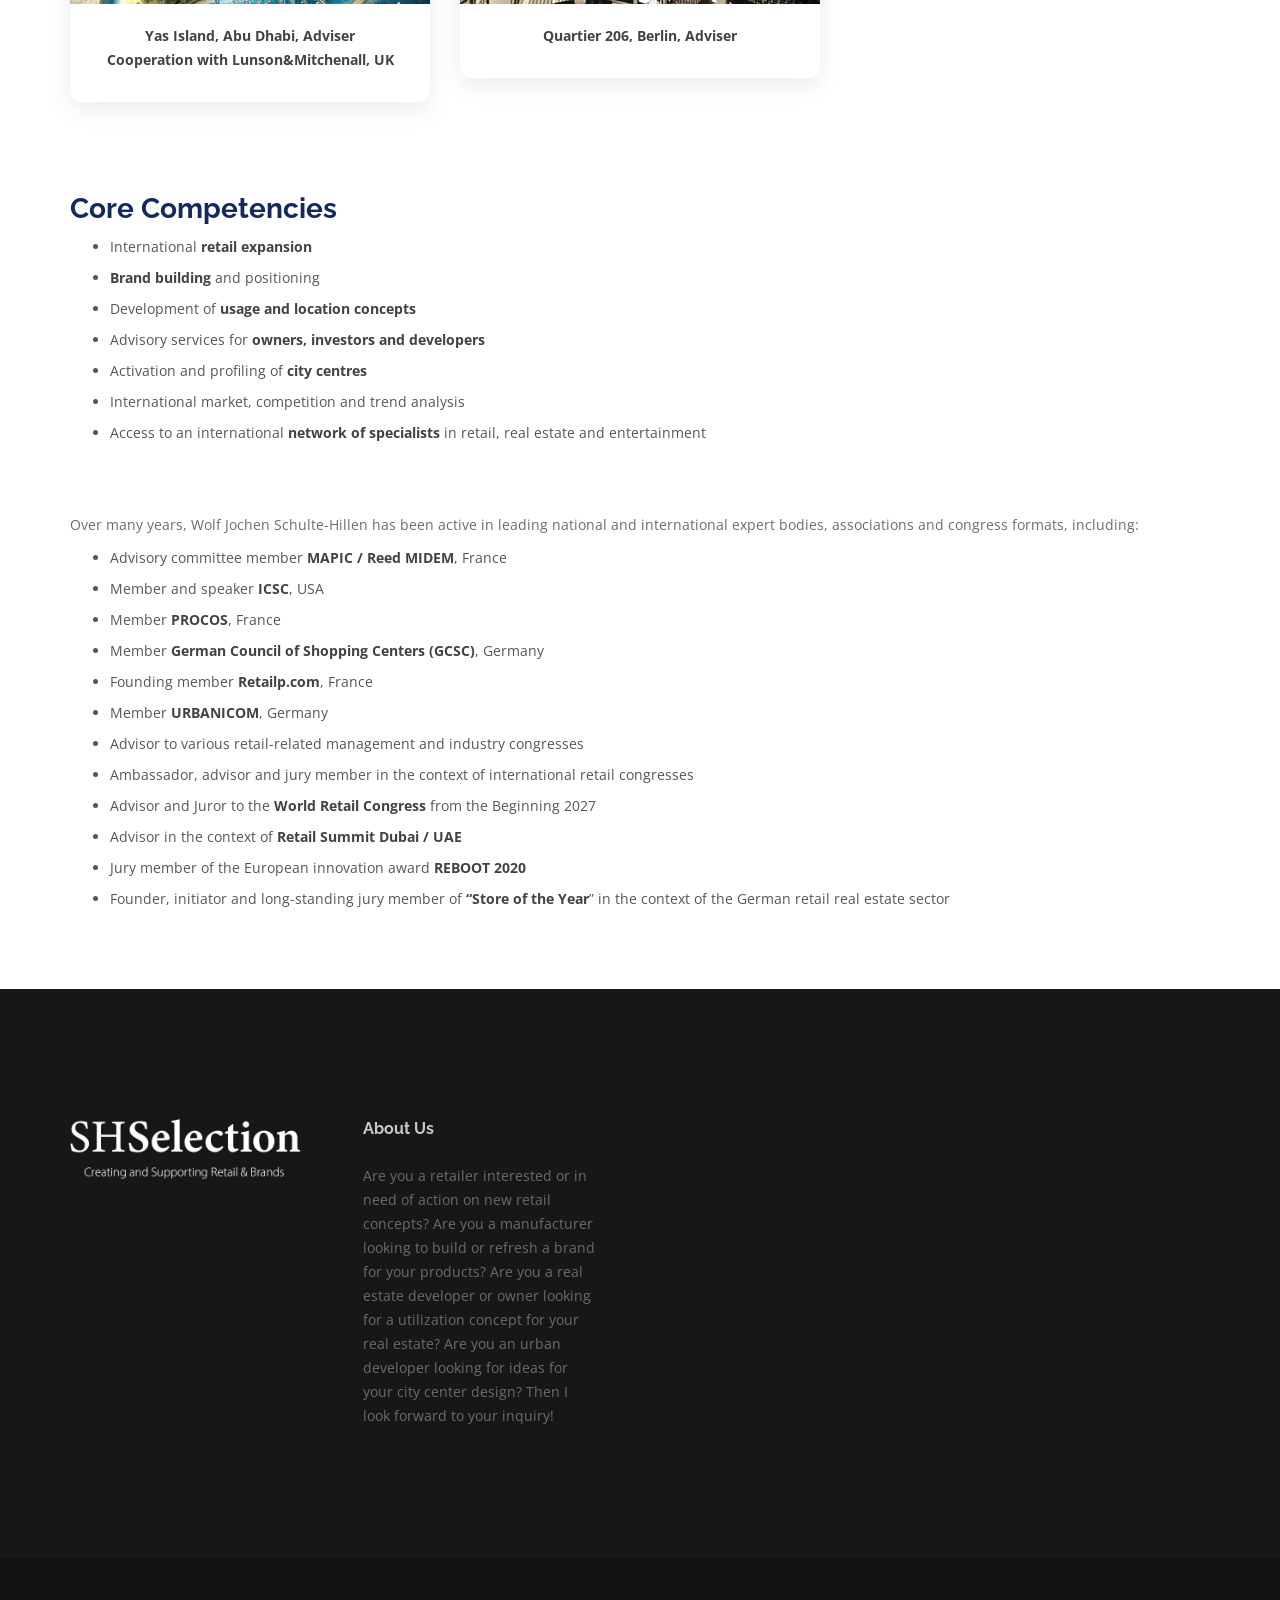
==== commit ef718a10: "ui change" ====
--- a/about.html
+++ b/about.html
@@ -303,7 +303,7 @@
 
                         </div>
                     </div>
-                </div> 
+                </div>
 
 
 
@@ -387,77 +387,64 @@
 
 
             <!-- Footer Type-4 -->
-      <footer class="footer footer-type-4 bg-dark">
-        <div class="container">
-          <div class="footer-widgets pb-mdm-20">
-            <div class="row">
-
-              <div class="col-md-3 col-sm-6 col-xs-12">
-                <div class="widget footer-logo" data-aos="fade-up">
-                  <img src="img/footer_logo.png" alt="">
-                </div>
-              </div> <!-- end about us -->
-
-              <div class="col-md-3 col-sm-6 col-xs-12">
-                <div class="widget footer-about-us">
-                  <h5 class="widget-title" data-aos="fade-up">About Us</h5>
-                  <p class="mb-0" data-aos="fade-up">Are you a retailer interested or in need of
-                    action on new retail concepts? Are you a
-                    manufacturer looking to build or refresh a brand for your products? Are you a
-                    real estate developer
-                    or owner looking for a utilization concept for your real estate? Are you an
-                    urban developer looking
-                    for ideas for your city center design?
-
-                    Then I look forward to your inquiry!</p>
-                </div>
-              </div> <!-- end about us -->
-
-              <div class="col-md-3 col-sm-6 col-xs-12">
-                <div class="widget footer-get-in-touch" data-aos="fade-up">
-                  <h5 class="widget-title">Get in Touch</h5>
-                  <p>Email: <a href="mailto:info@shselection.de">info@shselection.de</a></p>
-
-                </div>
-              </div> <!-- end stay in touch -->
-
-              <div class="col-md-3 col-sm-6 col-xs-12">
-                <div class="widget footer-get-in-touch">
-                  <h5 class="widget-title" data-aos="fade-up">Laer in Münsterland Office</h5>
-                  <address class="footer-address mb-0" data-aos="fade-up">Westfalenring 4<br>48366
-                    Laer bei Münster<br>Germany</address>
-                </div>
-              </div> <!-- end address -->
-
-            </div>
-          </div>
-        </div> <!-- end container -->
-
-        <div class="bottom-footer">
-          <div class="container">
-            <div class="row">
-
-              <div class="col-sm-4 copyright sm-text-center" data-aos="fade-up">
-                <span>
-                  &copy; 2026 SHSELECTION , Created by: <a href="https://www.muse.de/" target="_blank">www.muse.de</a>
-                </span>
-              </div>
-
-              <div class="col-sm-8" data-aos="fade-up">
-                <ul class="bottom-footer-links text-right sm-text-center">
-                  <li><a href="index.html">Home</a></li>
-                  <li><a href="about.html">About</a></li>
-                  <li><a href="autonomous_retail.html">Autonomous Retail</a></li>
-                  <li><a href="beekeeping.html">Beekeeping</a></li>
-                  <li><a href="history.html">History</a></li>
-                  <li><a href="press.html">Press</a></li>
-                </ul>
-              </div>
-
-            </div>
-          </div>
-        </div> <!-- end bottom footer -->
-      </footer> <!-- end footer -->
+            <footer class="footer footer-type-4 bg-dark">
+                <div class="container">
+                    <div class="footer-widgets pb-mdm-20">
+                        <div class="row">
+
+                            <div class="col-md-3 col-sm-6 col-xs-12">
+                                <div class="widget footer-logo" data-aos="fade-up">
+                                    <img src="img/footer_logo.png" alt="">
+                                </div>
+                            </div> <!-- end about us -->
+
+                            <div class="col-md-3 col-sm-6 col-xs-12">
+                                <div class="widget footer-about-us">
+                                    <h5 class="widget-title" data-aos="fade-up">About Us</h5>
+                                    <p class="mb-0" data-aos="fade-up">Are you a retailer interested or in need of
+                                        action on new retail concepts? Are you a
+                                        manufacturer looking to build or refresh a brand for your products? Are you a
+                                        real estate developer
+                                        or owner looking for a utilization concept for your real estate? Are you an
+                                        urban developer looking
+                                        for ideas for your city center design?
+
+                                        Then I look forward to your inquiry!</p>
+                                </div>
+                            </div> <!-- end about us -->
+
+
+                        </div>
+                    </div>
+                </div> <!-- end container -->
+
+                <div class="bottom-footer">
+                    <div class="container">
+                        <div class="row">
+
+                            <div class="col-sm-4 copyright sm-text-center" data-aos="fade-up">
+                                <span>
+                                    &copy; 2026 SHSELECTION,
+                                    <a href="/imprint">Imprint</a> |
+                                    Created by: <a href="https://www.muse.de/" target="_blank">www.muse.de</a>
+                                </span>
+                            </div>
+
+                            <div class="col-sm-8" data-aos="fade-up">
+                                <ul class="bottom-footer-links text-right sm-text-center">
+                                    <li><a href="index.html">Home</a></li>
+                                    <li><a href="about.html">About</a></li>
+                                    <li><a href="autonomous_retail.html">Autonomous Retail</a></li>
+                                    <li><a href="beekeeping.html">Beekeeping</a></li>
+                                    <li><a href="history.html">History</a></li>
+                                    <li><a href="press.html">Press</a></li>
+                                </ul>
+                            </div>
+
+                        </div>
+                    </div>
+                </div> <!-- end bottom footer -->
+            </footer> <!-- end footer -->
 
 
             <div id="back-to-top">
--- a/css/style.css
+++ b/css/style.css
@@ -11345,7 +11345,9 @@
   background-repeat: no-repeat;
   background-size: cover;
 }
-
+.custome_banner.press_banner::before {
+  display: none;
+}
 
 .custome_banner.history_banner {
   background-image: url(../img/banner_bg.jpg);
@@ -11354,15 +11356,14 @@
   background-size: cover;
 }
 
-.custome_banner.press_banner::before {
-  display: none;
-}
+
 
 .custome_banner.about_banner {
-  background: url(../img/about_banner_img.jpeg);
+  background: url(../img/about_banner_img2.jpeg);
   background-position: top;
   background-repeat: no-repeat;
   background-size: cover;
+  height: calc(100vh + 310px) !important;
 }
 
 .custome_banner.about_banner::before {
@@ -12062,4 +12063,20 @@
 .can_we_do_detail ul{ display: flex; flex-wrap: wrap; list-style-type: disc; padding-left: 20px; }
 .can_we_do_detail ul li{ width: 100%;   }
 
- +
+
+.custome_banner.automonous_retail_banner {
+  background-image: url(../img/autonomous_img1.jpeg);
+  background-position: center;
+  background-repeat: no-repeat;
+  background-size: cover;
+}
+.custome_banner.automonous_retail_banner::before {
+  display: none;
+}
+ 
+
+
+.positioning_sec_img{ padding-top: 30px; }
+
+.gap-10{ gap: 10px; }
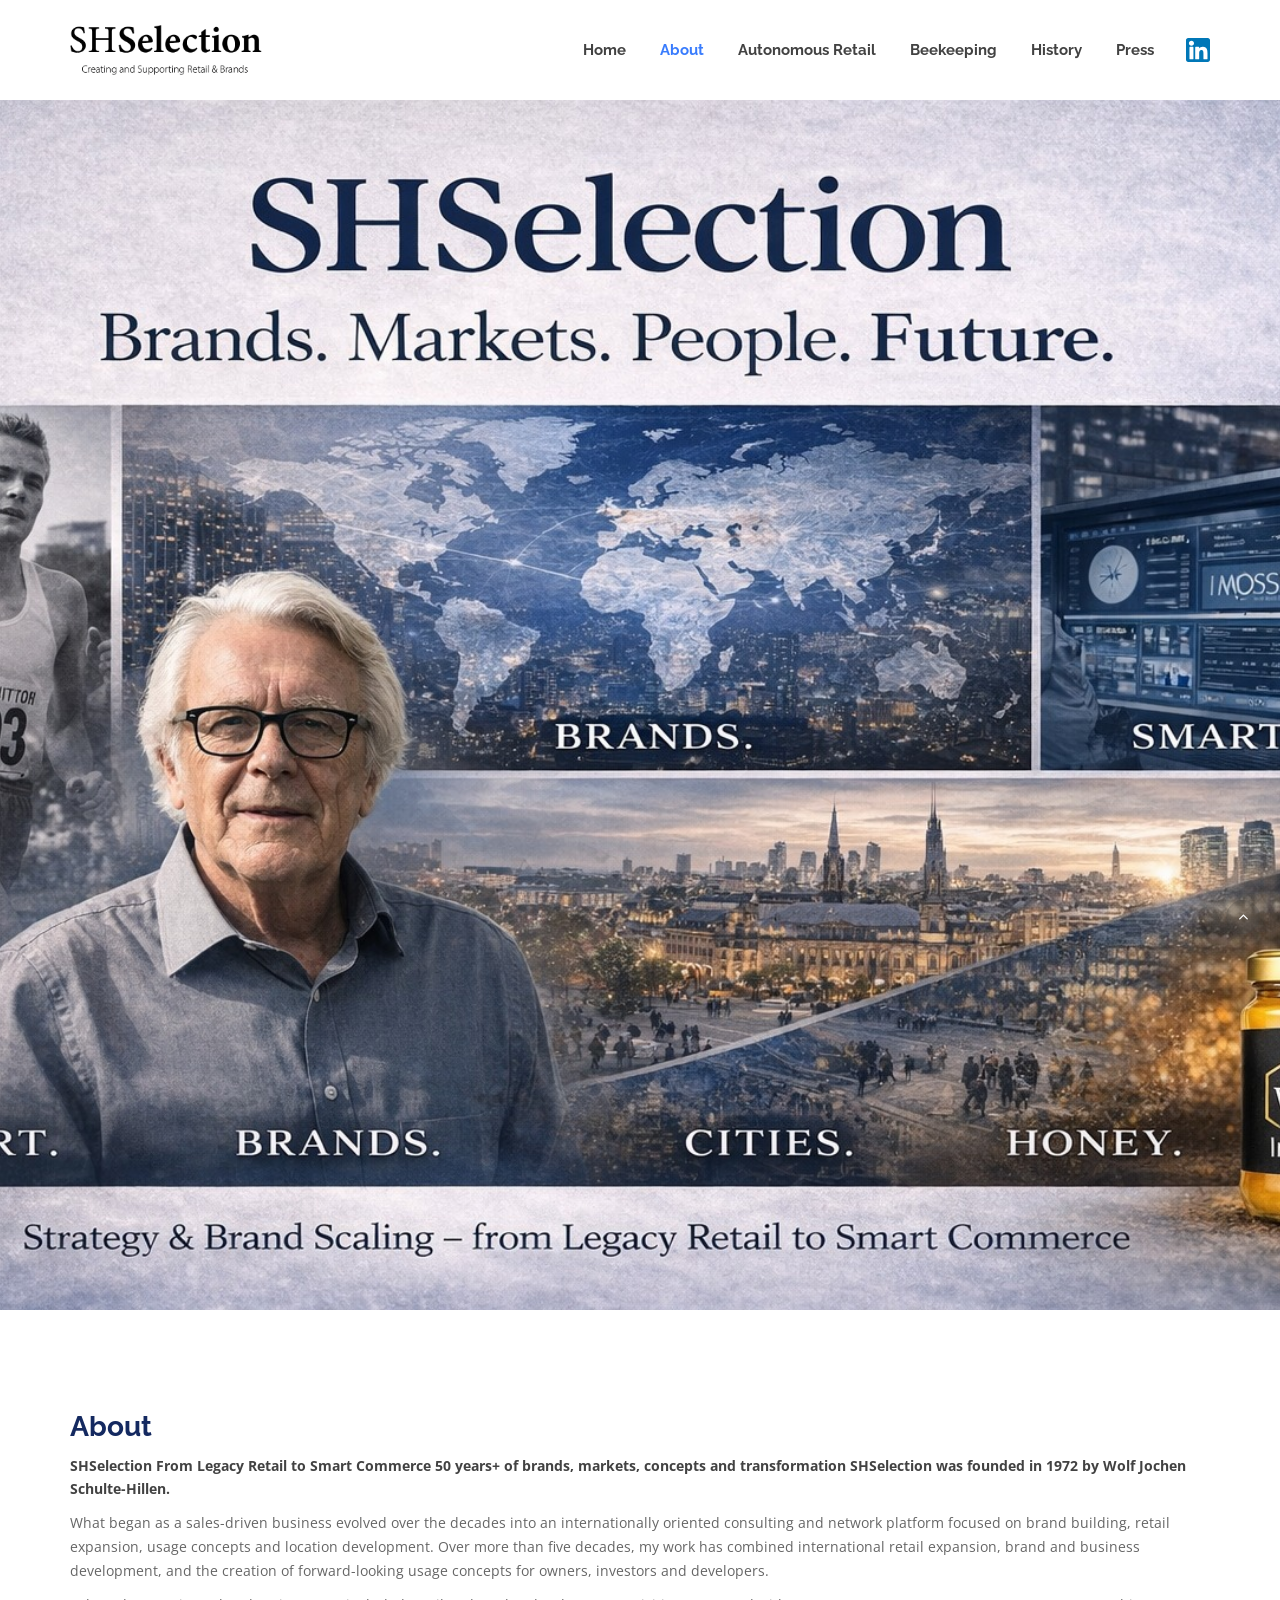
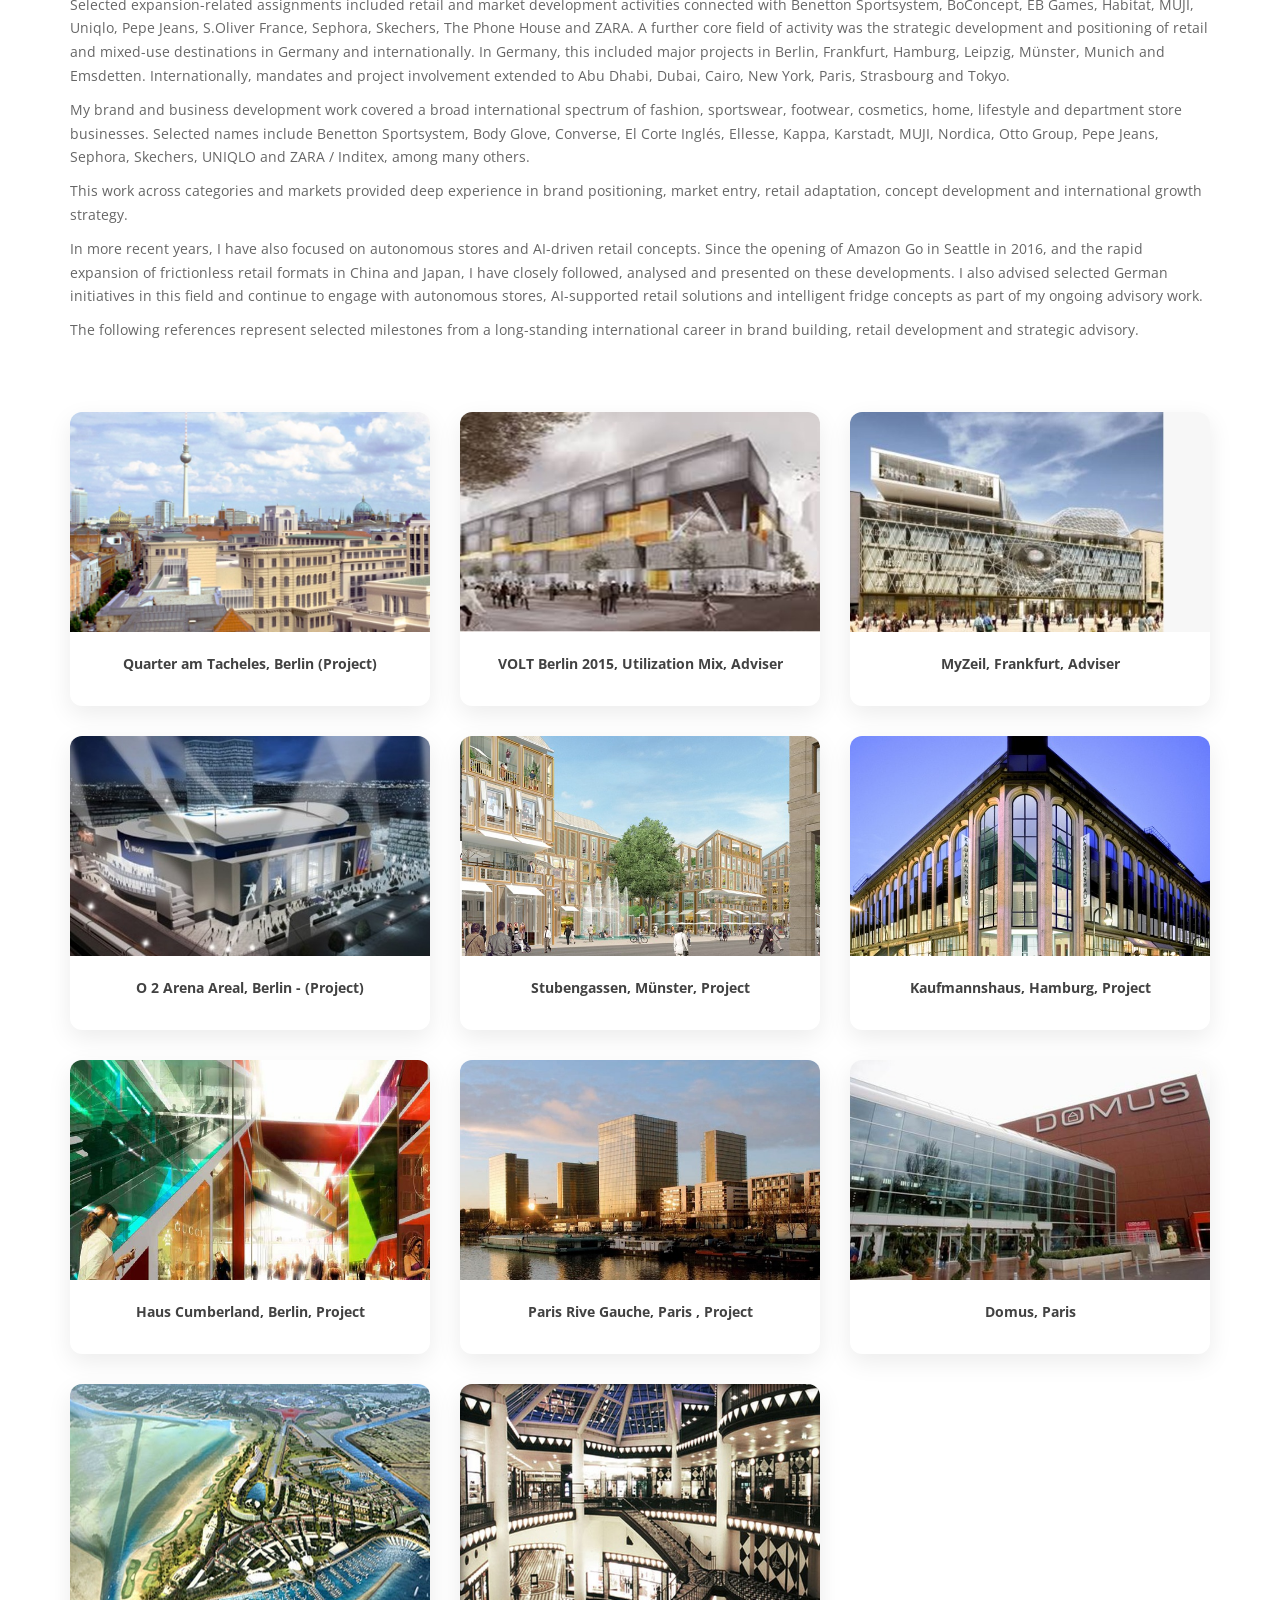
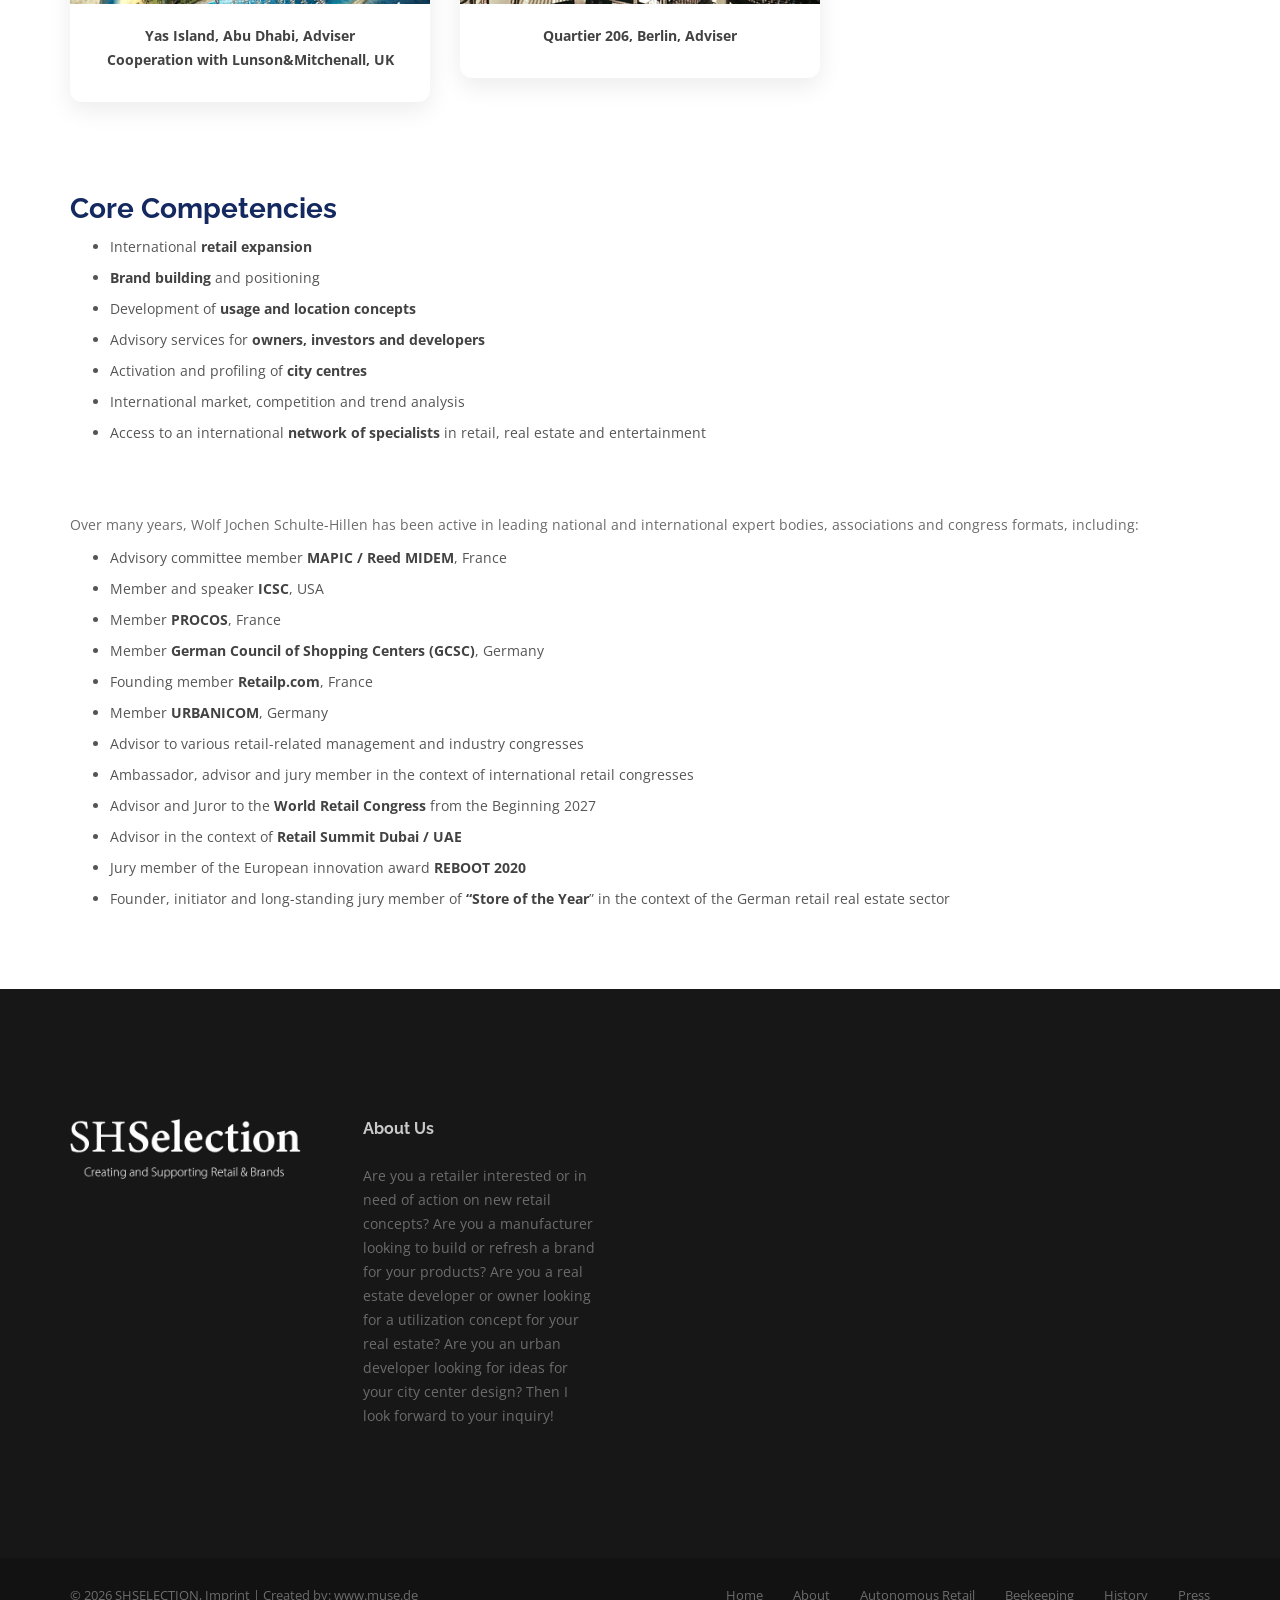
==== commit 33cd9258: "ui change" ====
--- a/about.html
+++ b/about.html
@@ -18,9 +18,10 @@
     <link rel="stylesheet" href="css/magnific-popup.css" />
     <link rel="stylesheet" href="revolution/css/settings.css" />
     <link rel="stylesheet" href="css/font-icons.css" />
+    <link rel="stylesheet" href="css/rev-slider.css" />
     <link rel="stylesheet" type="text/css" href="css/aos.css">
-    <link rel="stylesheet" href="css/rev-slider.css" />
     <link rel="stylesheet" href="css/sliders.css" />
+    <link rel="stylesheet" href="css/responsive.css" />
     <link rel="stylesheet" href="css/style.css" />
     <link rel="stylesheet" href="css/colors/blue.css" />
 
@@ -422,7 +423,7 @@
                     <div class="container">
                         <div class="row">
 
-                            <div class="col-sm-4 copyright sm-text-center" data-aos="fade-up">
+                            <div class="col-sm-4 copyright sm-text-center">
                                 <span>
                                     &copy; 2026 SHSELECTION,
                                     <a href="/imprint">Imprint</a> |
@@ -430,7 +431,7 @@
                                 </span>
                             </div>
 
-                            <div class="col-sm-8" data-aos="fade-up">
+                            <div class="col-sm-8">
                                 <ul class="bottom-footer-links text-right sm-text-center">
                                     <li><a href="index.html">Home</a></li>
                                     <li><a href="about.html">About</a></li>
@@ -447,6 +448,7 @@
             </footer> <!-- end footer -->
 
 
+
             <div id="back-to-top">
                 <a href="#top"><i class="fa fa-angle-up"></i></a>
             </div>
@@ -454,7 +456,6 @@
         </div> <!-- end content wrapper -->
     </main> <!-- end main wrapper -->
 
-    <!-- jQuery Scripts -->
     <script type="text/javascript" src="js/jquery.min.js"></script>
     <script type="text/javascript" src="js/bootstrap.min.js"></script>
     <script type="text/javascript" src="js/aos.js"></script>
--- a/css/responsive.css
+++ b/css/responsive.css
@@ -0,0 +1,104 @@
+@media only screen and (min-width: 1901px) {
+     
+}
+
+@media only screen and (min-width: 1401px) and (max-width: 1900px){ 
+    
+}
+
+/*start of = (min-width: 1366px) and (max-width: 1440px)*/
+@media only screen and (min-width: 1366px) and (max-width: 1400px){
+   
+
+
+/*end of = (min-width: 1366px) and (max-width: 1900px)*/			
+}
+
+
+
+
+
+ 
+/*start of = (min-width: 1280px) and (max-width: 1365px)*/	
+@media only screen and (min-width: 1280px) and (max-width: 1365px){
+
+    
+    
+/*end of = (min-width: 1280px) and (max-width: 1365px)*/			
+}
+
+
+
+
+
+/*start of = (min-width: 1024px) and (max-width: 1279px)*/
+@media only screen and (min-width: 1024px) and (max-width: 1279px){
+
+   
+	
+body { -webkit-text-size-adjust:none;  -webkit-overflow-scrolling: touch; }
+ 
+ 
+/*end of = (min-width: 1024px) and (max-width: 1279px)*/			
+}
+
+
+/*start of = (min-width: 768px) and (max-width: 1023px)*/	
+@media only screen and (min-width: 768px) and (max-width: 1023px){
+  
+ 
+body { -webkit-text-size-adjust:none; -webkit-overflow-scrolling: touch; overflow-x: hidden; }
+  
+ 
+
+
+
+
+/* end 768 */
+}
+
+
+@media only screen and (min-width:0px) and (max-width:767px){
+   
+    body { -webkit-text-size-adjust:none; -webkit-overflow-scrolling: touch; overflow-x: hidden; }
+ 
+    .custome_banner.press_banner{ min-height: 400px; }  
+ 
+   
+}
+ 
+
+@media only screen and (min-width:0px) and (max-width:520px){
+    
+ 
+  
+ 
+   
+}
+ 
+
+
+@media only screen 
+and (min-device-width : 375px) 
+and (max-device-width : 812px) 
+and (-webkit-device-pixel-ratio : 3)
+and (orientation : landscape)  {  
+
+ 
+
+
+}
+
+@supports (-webkit-touch-callout: none) {
+    html, body {
+        overflow-x: hidden;  
+    }
+}
+
+
+
+
+
+
+
+
--- a/css/style.css
+++ b/css/style.css
@@ -12079,4 +12079,6 @@
 
 .positioning_sec_img{ padding-top: 30px; }
 
-.gap-10{ gap: 10px; }+.gap-10{ gap: 10px; }
+
+
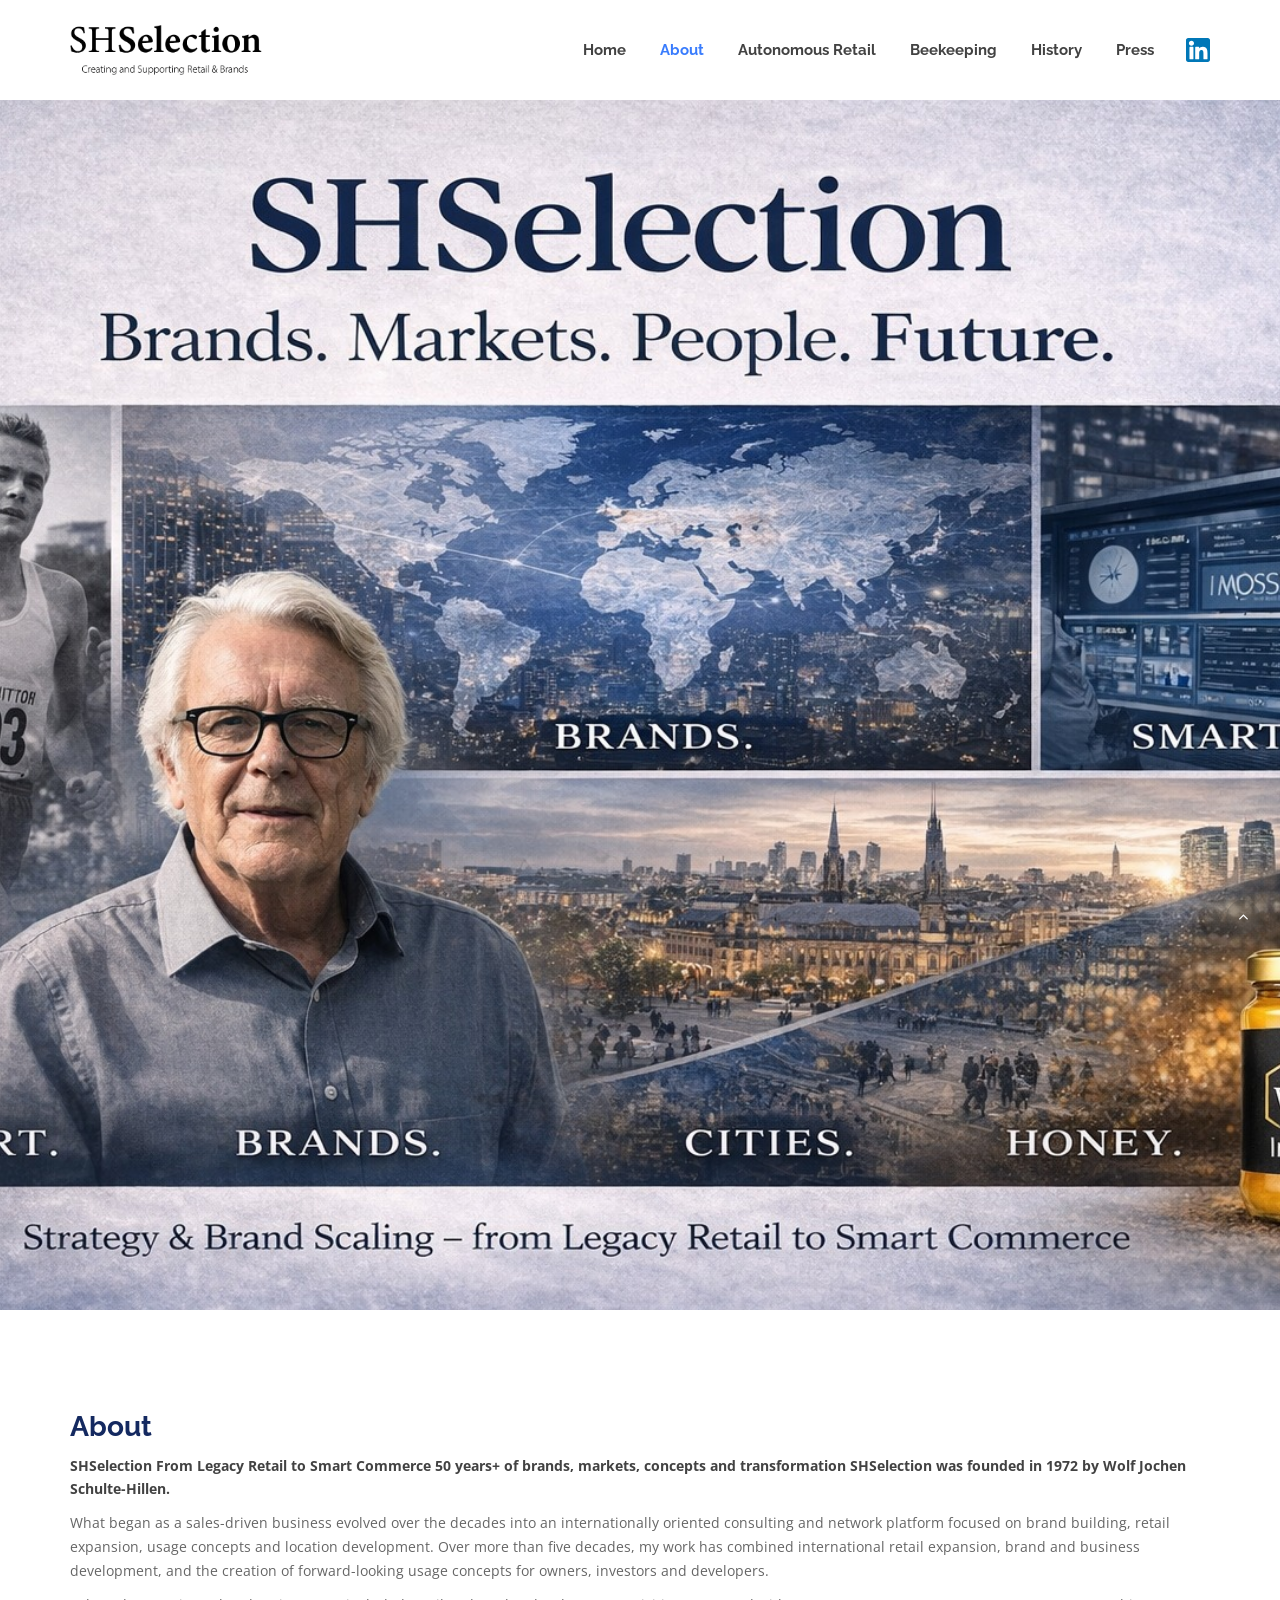
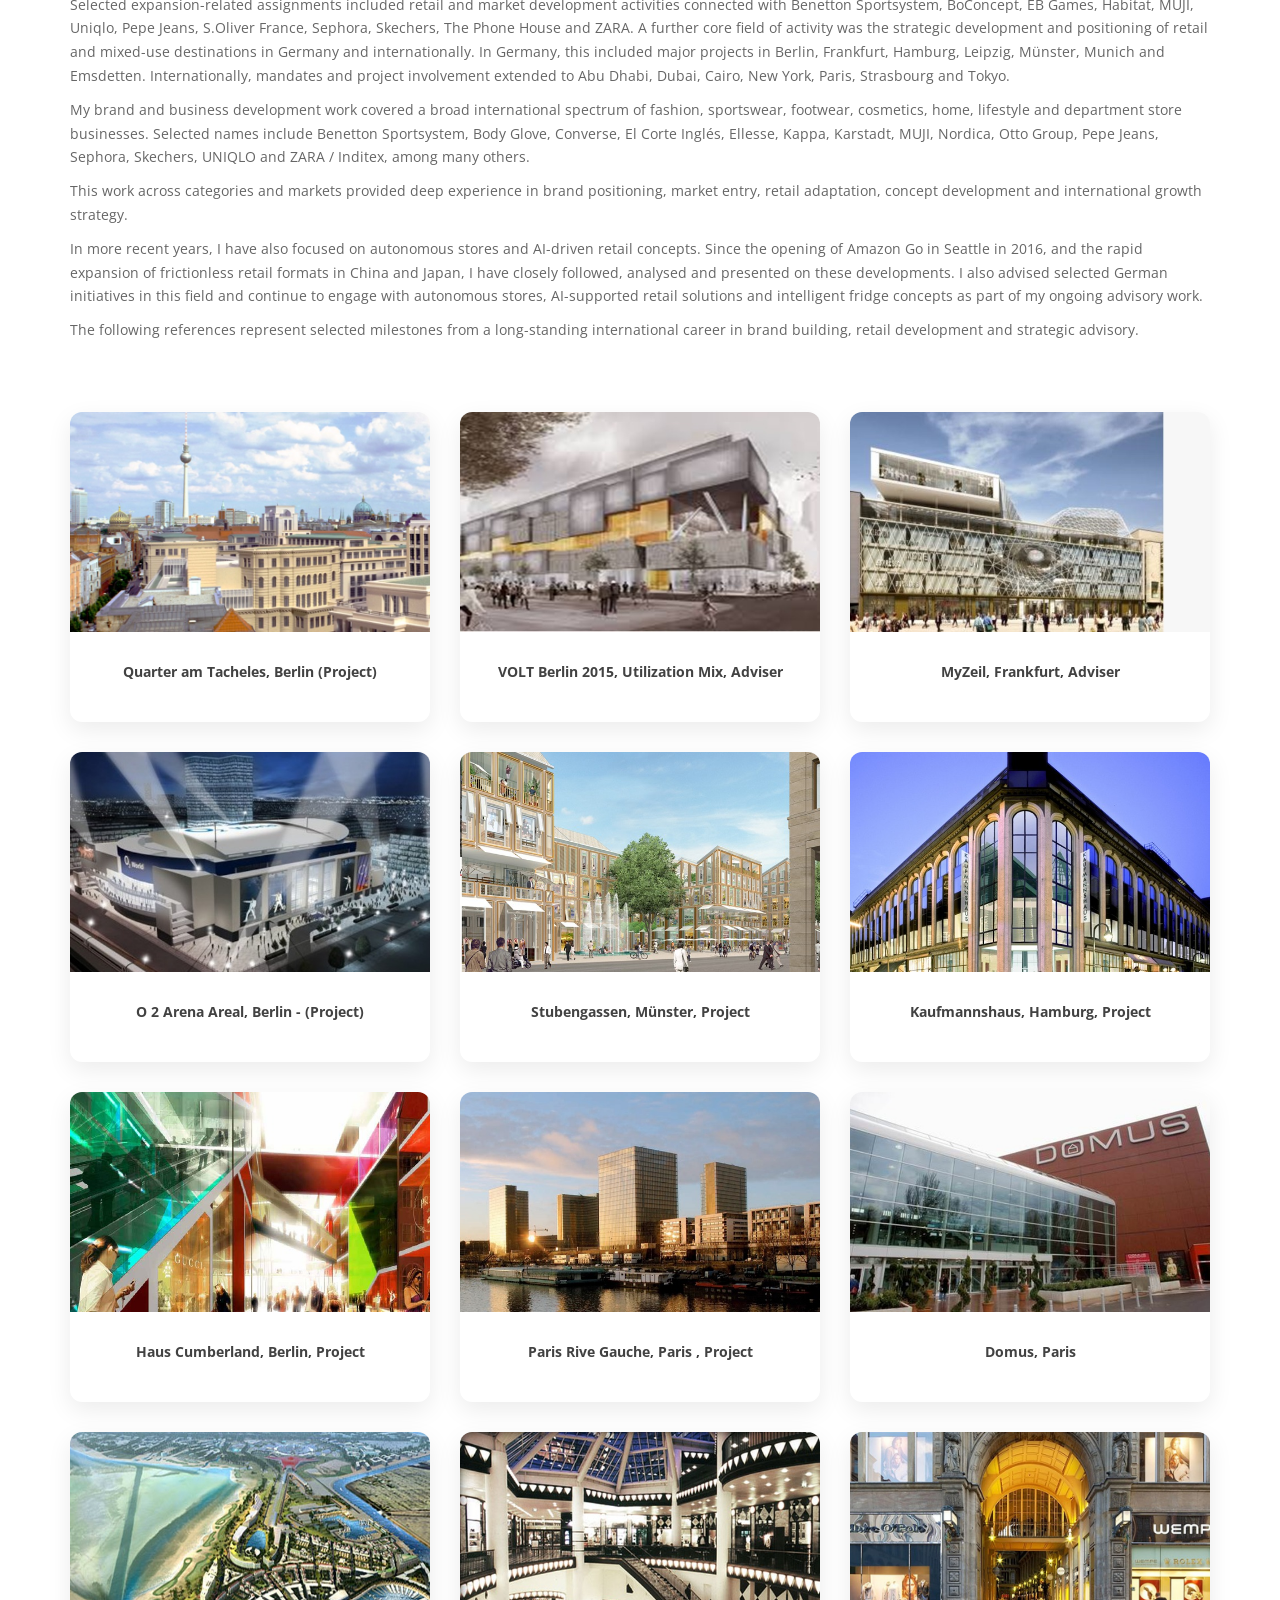
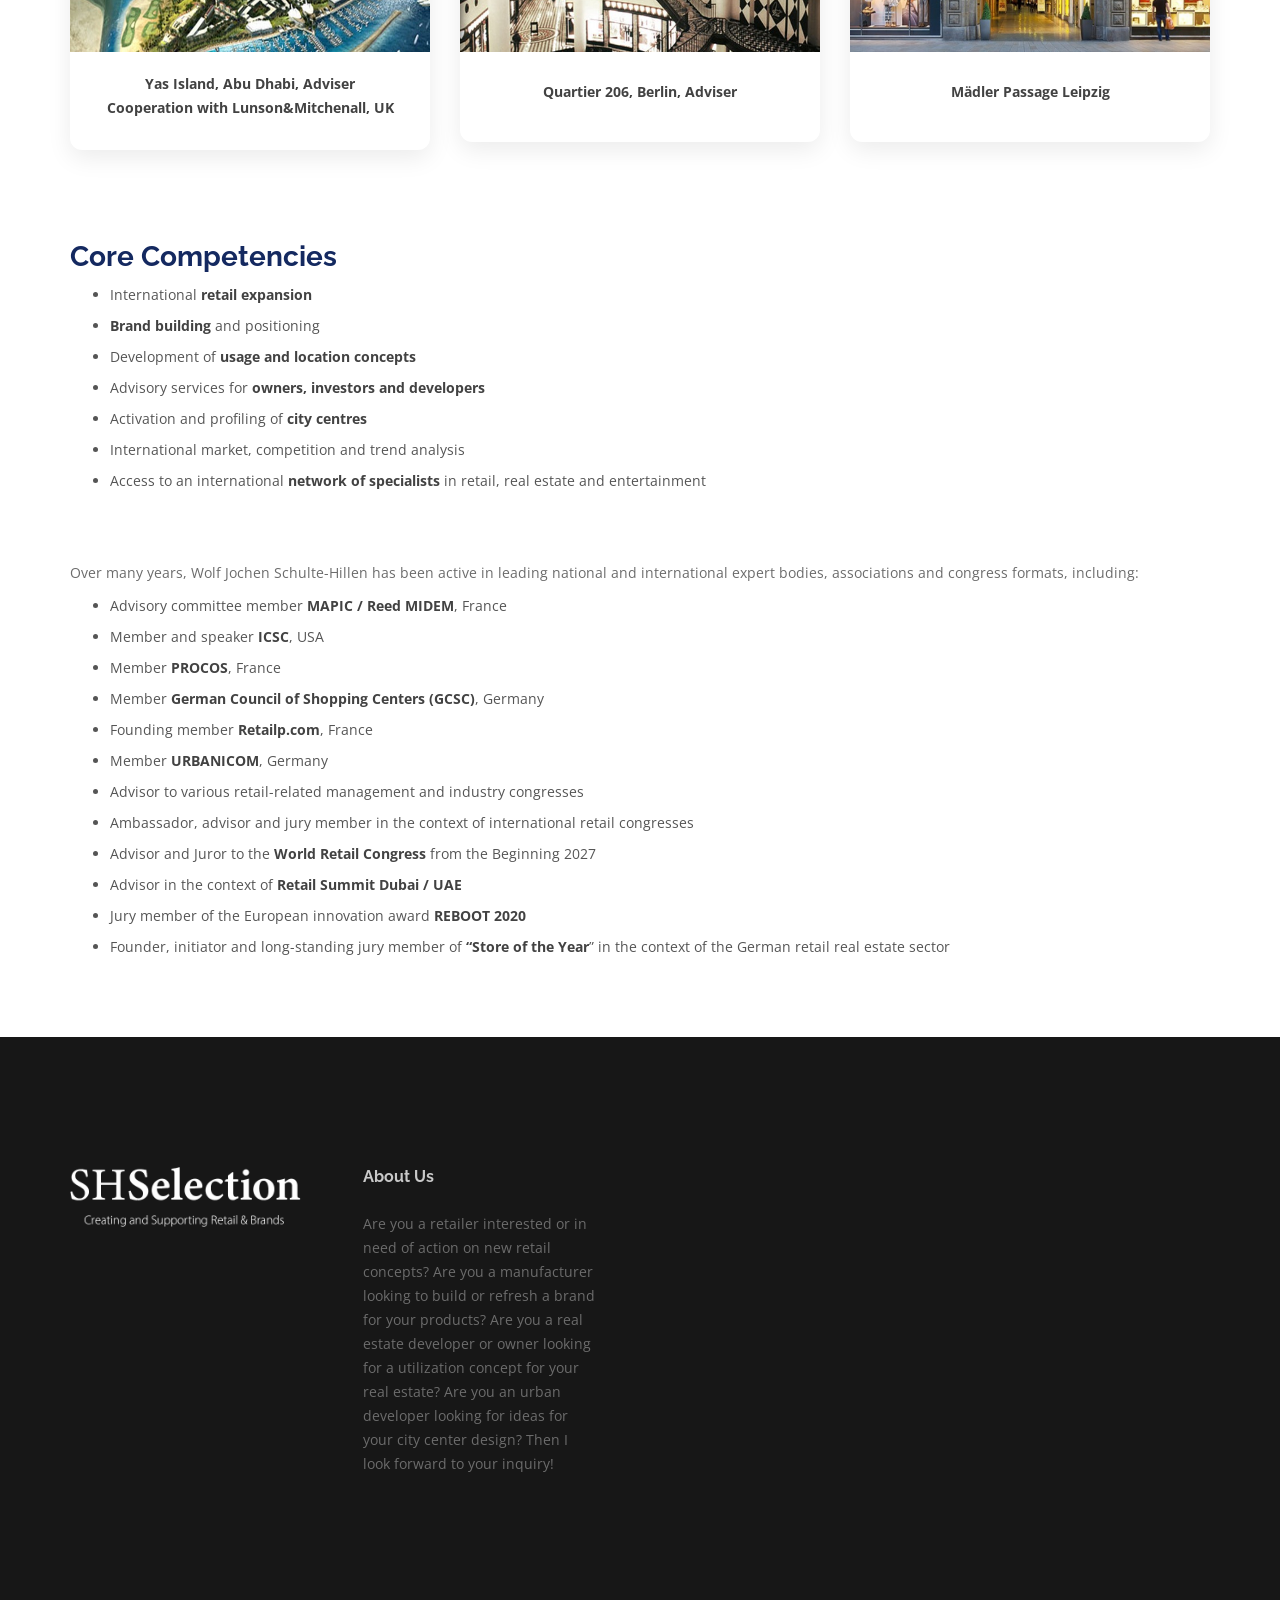
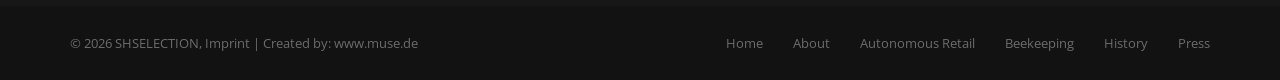
==== commit 06f7640c: "ui change" ====
--- a/about.html
+++ b/about.html
@@ -300,6 +300,17 @@
                                 </div>
                             </div>
 
+                            <div class="col-lg-4 col-md-6 mb-4" data-aos="fade-up">
+                                <div class="card_with_img">
+                                    <div class="card_img">
+                                        <img src="img/about/about_slider_img12.jpeg" alt="#">
+                                    </div>
+                                    <div class="card_content">
+                                        <p><strong>Mädler Passage Leipzig</strong></p>
+                                    </div>
+                                </div>
+                            </div>
+
 
 
                         </div>
@@ -426,7 +437,7 @@
                             <div class="col-sm-4 copyright sm-text-center">
                                 <span>
                                     &copy; 2026 SHSELECTION,
-                                    <a href="/imprint">Imprint</a> |
+                                    <a href="imprint.html" target="_blank">Imprint</a> |
                                     Created by: <a href="https://www.muse.de/" target="_blank">www.muse.de</a>
                                 </span>
                             </div>
--- a/css/style.css
+++ b/css/style.css
@@ -361,10 +361,12 @@
     transform: translateY(0) scale(1);
     opacity: 1;
   }
+
   50% {
     transform: translateY(10px) scale(1.1);
     opacity: 0.7;
   }
+
   100% {
     transform: translateY(0) scale(1);
     opacity: 1;
@@ -11345,6 +11347,7 @@
   background-repeat: no-repeat;
   background-size: cover;
 }
+
 .custome_banner.press_banner::before {
   display: none;
 }
@@ -11463,6 +11466,10 @@
 .card_content {
   padding: 20px;
   text-align: center;
+  min-height: 90px;
+  display: flex;
+  align-items: center;
+  justify-content: center;
 }
 
 .card_content h4 {
@@ -11471,6 +11478,7 @@
   font-weight: 600;
   color: #000;
   text-transform: capitalize;
+  margin-bottom: 0px !important;
 }
 
 
@@ -11699,7 +11707,7 @@
     font-size: 26px;
   }
 }
- 
+
 
 .history_content_wrapper .vip-experience-section .row.align-items-center {
   display: flex;
@@ -11712,7 +11720,8 @@
 }
 
 .vip-exp-image {
-  flex: 1; /* 🔥 main fix */
+  flex: 1;
+  /* 🔥 main fix */
 }
 
 .vip-exp-image img {
@@ -11723,7 +11732,7 @@
   border-radius: 15px;
 }
 
- 
+
 
 .vip-exp-image:hover img {
   transform: scale(1.05);
@@ -11799,7 +11808,7 @@
 
 
 
- 
+
 .vip-pos-text {
   font-size: 17px;
   line-height: 1.8;
@@ -12011,9 +12020,15 @@
 
 .header_icon {
   cursor: pointer;
-  width: 24px; height: 24px;
-}
-.header_icon img{ width: 24px; height: 24px; display: block; }
+  width: 24px;
+  height: 24px;
+}
+
+.header_icon img {
+  width: 24px;
+  height: 24px;
+  display: block;
+}
 
 
 
@@ -12036,32 +12051,80 @@
 
   .footer-logo img {
     max-height: 40px;
-}
-}
-
-
-
-.press_banner .scroll-down{ background-color: rgba(0, 0, 0, 0.2) !important; }
-
-.pr-0{ padding-right: 0px !important; }
-
-.big_img_wrapper{ width: 100%; max-width: 784px; height: auto; margin: auto; }
-.big_img_wrapper img{ width: 100%; height: auto; max-width: 100%; display: block;  }
-
-
-.pb-0{ padding-bottom: 0px !important; }
-
-
-.history_international_ref_img{ width: 100%; height: 362px;  margin-top: 32px; }
-.history_international_ref_img img{ width: 100%; height: 100%; display:block; object-fit: contain; }
-
-.future_retail_sec{ padding-top: 0px !important; }
-.future_retail_sec .promo_sec_header p{ max-width: 1000px; margin: auto; padding-top: 20px; }
-
-.future_retail_sec_detail{ padding-top: 40px; }
-.can_we_do_detail{ padding-top: 10px; }
-.can_we_do_detail ul{ display: flex; flex-wrap: wrap; list-style-type: disc; padding-left: 20px; }
-.can_we_do_detail ul li{ width: 100%;   }
+  }
+}
+
+
+
+.press_banner .scroll-down {
+  background-color: rgba(0, 0, 0, 0.2) !important;
+}
+
+.pr-0 {
+  padding-right: 0px !important;
+}
+
+.big_img_wrapper {
+  width: 100%;
+  max-width: 784px;
+  height: auto;
+  margin: auto;
+}
+
+.big_img_wrapper img {
+  width: 100%;
+  height: auto;
+  max-width: 100%;
+  display: block;
+}
+
+
+.pb-0 {
+  padding-bottom: 0px !important;
+}
+
+
+.history_international_ref_img {
+  width: 100%;
+  height: 362px;
+  margin-top: 32px;
+}
+
+.history_international_ref_img img {
+  width: 100%;
+  height: 100%;
+  display: block;
+  object-fit: contain;
+}
+
+.future_retail_sec {
+  padding-top: 0px !important;
+}
+
+.future_retail_sec .promo_sec_header p {
+  max-width: 1000px;
+  margin: auto;
+  padding-top: 20px;
+}
+
+.future_retail_sec_detail {
+  padding-top: 40px;
+}
+
+.can_we_do_detail {
+  padding-top: 10px;
+}
+
+.can_we_do_detail ul {
+  display: flex;
+  flex-wrap: wrap;
+  list-style-type: disc;
+  padding-left: 20px;
+}
+
+.can_we_do_detail ul li {
+  width: 100%;
+}
 
 
 
@@ -12071,14 +12134,25 @@
   background-repeat: no-repeat;
   background-size: cover;
 }
+
 .custome_banner.automonous_retail_banner::before {
   display: none;
 }
- 
-
-
-.positioning_sec_img{ padding-top: 30px; }
-
-.gap-10{ gap: 10px; }
-
-
+
+
+
+.positioning_sec_img {
+  padding-top: 30px;
+}
+
+.gap-10 {
+  gap: 10px;
+}
+
+
+.references-text {
+  text-align: center;
+  font-size: 16px;
+  color: #666;
+  margin-bottom: 20px;
+}
